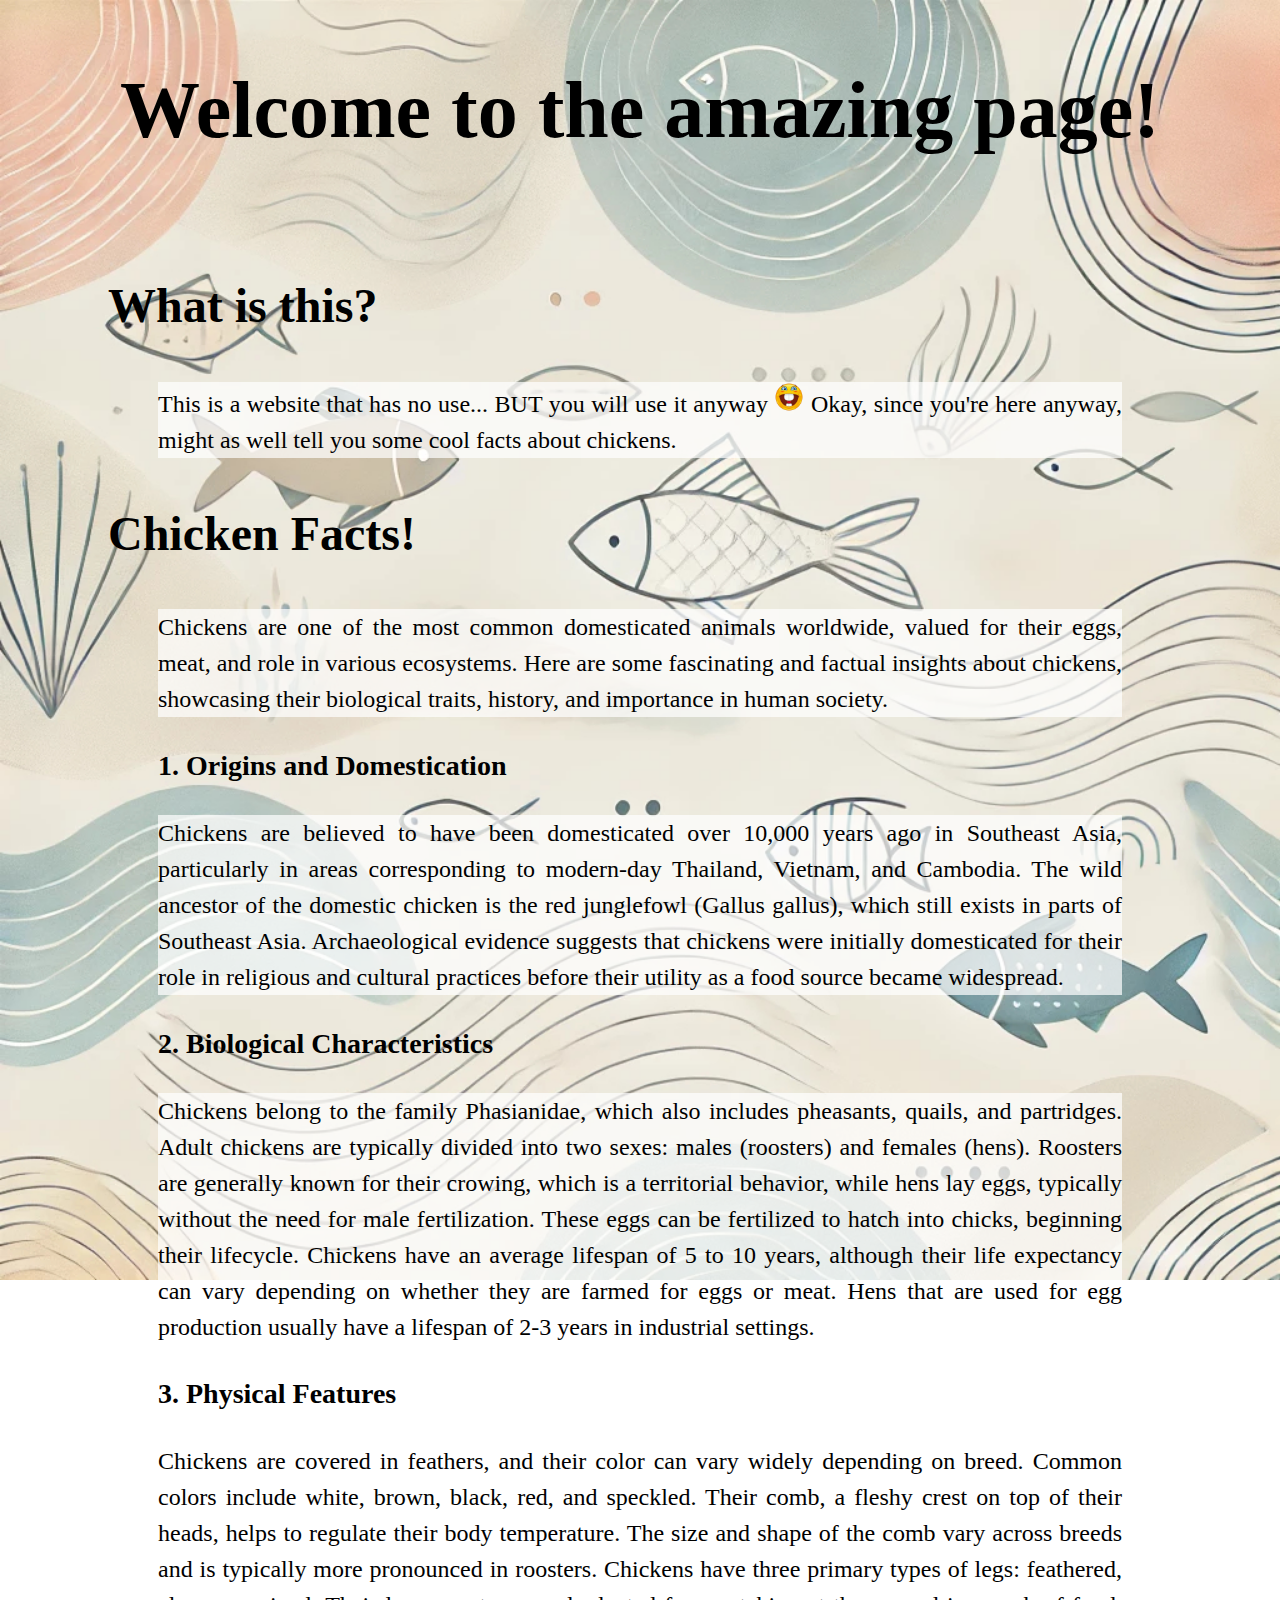
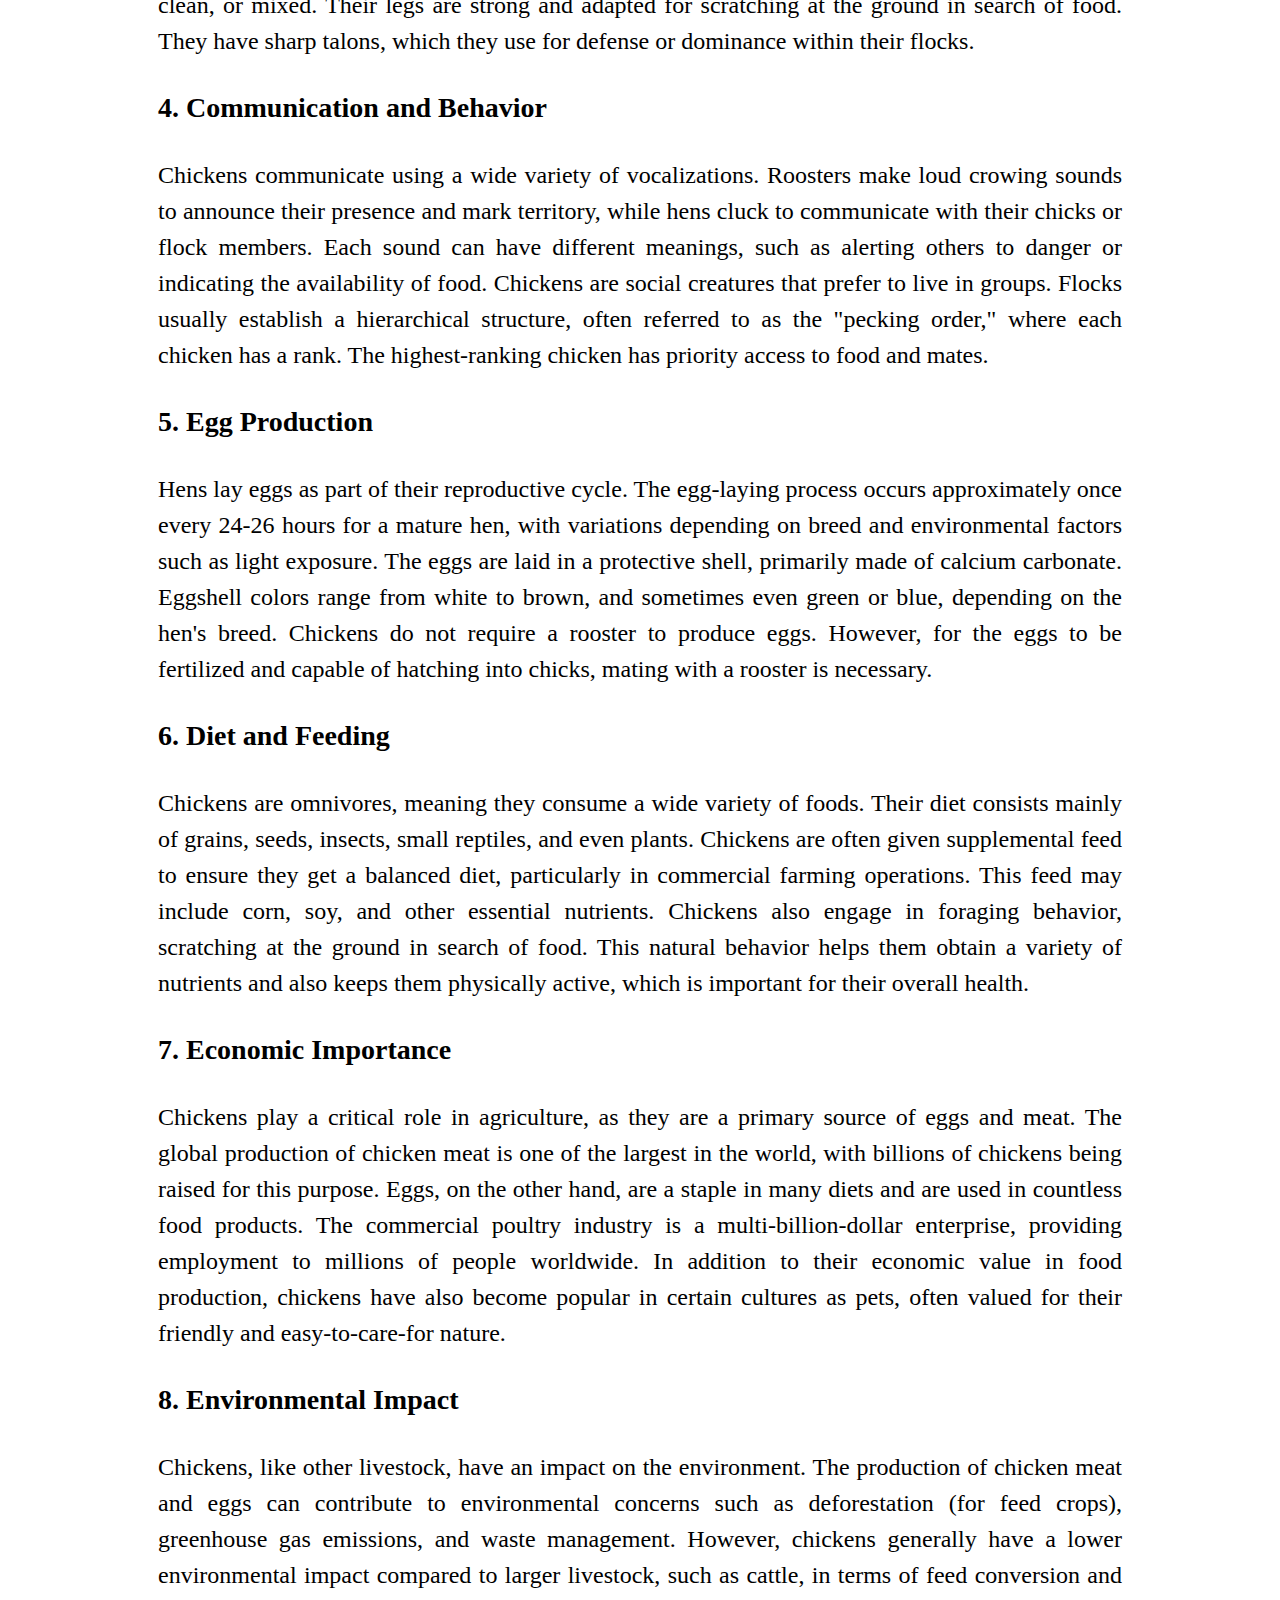
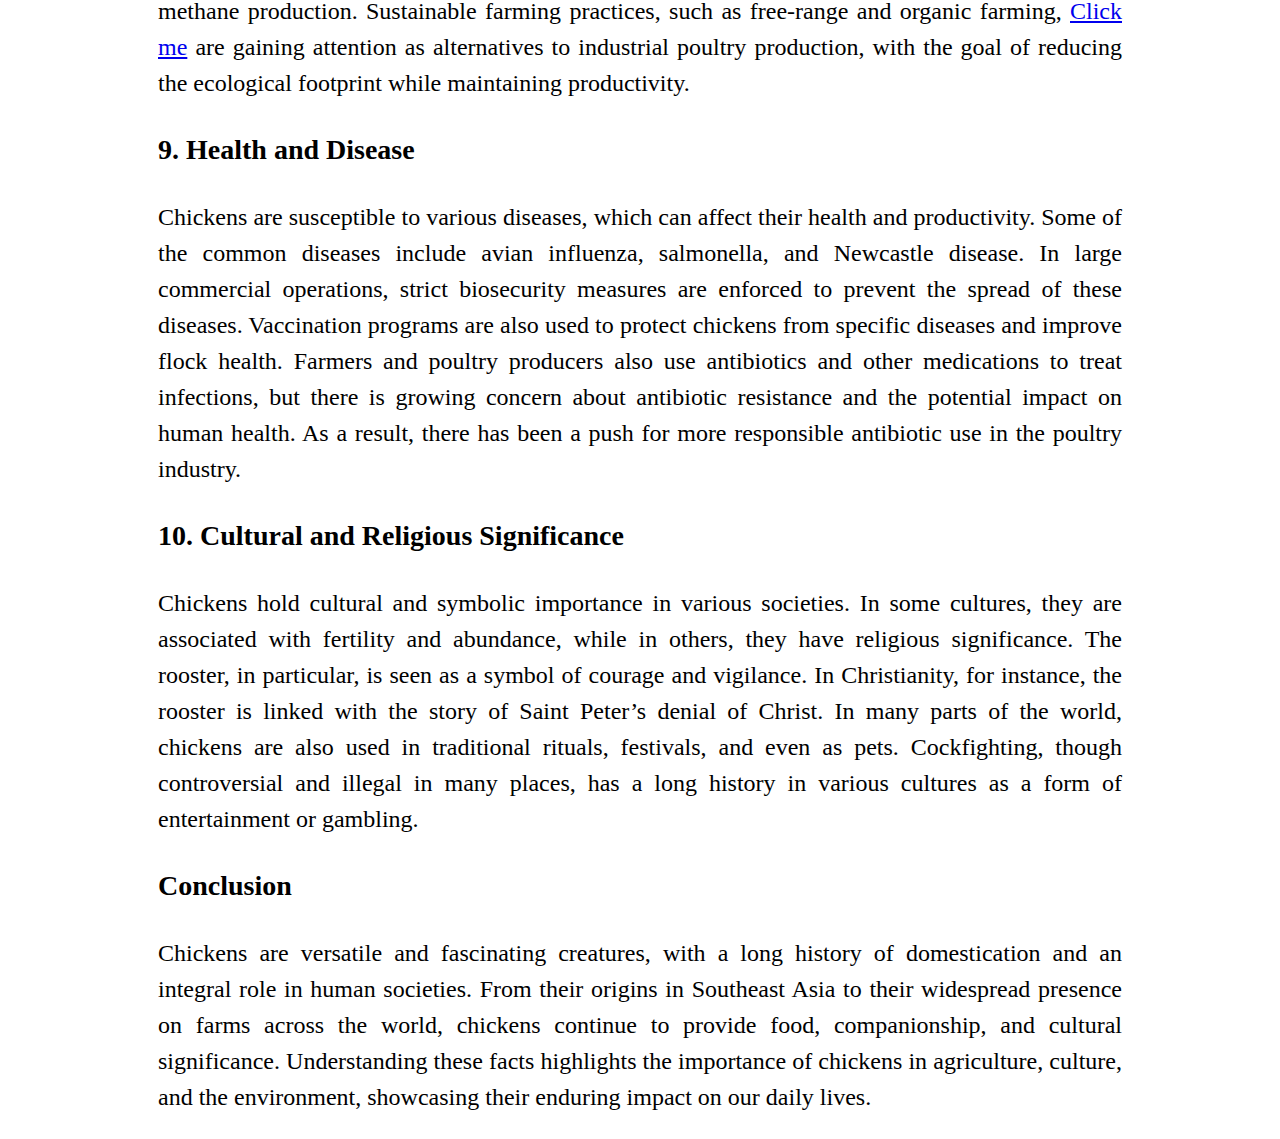
==== index.html @ 62247375 "new" ====
<!doctype html>
<html class="no-js" lang="">

<head>
  <meta charset="utf-8">
  <meta name="viewport" content="width=device-width, initial-scale=1">
  <title>Something amazing</title>
  <link rel="stylesheet" href="css/style.css">
  <meta name="description" content="">

  <meta property="og:title" content="">
  <meta property="og:type" content="">
  <meta property="og:url" content="">
  <meta property="og:image" content="">
  <meta property="og:image:alt" content="">

  <link rel="icon" href="img/img.png" sizes="any">
  <link rel="icon" href="img/img.png" type="image/svg+xml">
  <link rel="apple-touch-icon" href="img/img.png">

  <link rel="manifest" href="site.webmanifest">
  <meta name="theme-color" content="#fafafa">
</head>

<body>

  <h1>Welcome to the amazing page!</h1>
  <h2>What is this?</h2>
  <p>This is a website that has no use... BUT you will use it anyway <img src="img/img.png" alt="Smiling emoji" width="30" height="30">
    Okay, since you're here anyway, might as well tell you some cool facts about chickens.</p>
  <script src="js/app.js"></script>

  <h2>Chicken Facts!</h2>
  <p>Chickens are one of the most common domesticated animals worldwide, valued for their eggs, meat, and role in various ecosystems. Here are some fascinating and factual insights about chickens, showcasing their biological traits, history, and importance in human society.</p>
  <h3>1. Origins and Domestication</h3>
  <p>Chickens are believed to have been domesticated over 10,000 years ago in Southeast Asia, particularly in areas corresponding to modern-day Thailand, Vietnam, and Cambodia. The wild ancestor of the domestic chicken is the red junglefowl (Gallus gallus), which still exists in parts of Southeast Asia. Archaeological evidence suggests that chickens were initially domesticated for their role in religious and cultural practices before their utility as a food source became widespread.</p>
  <h3>2. Biological Characteristics</h3>
  <p>Chickens belong to the family Phasianidae, which also includes pheasants, quails, and partridges. Adult chickens are typically divided into two sexes: males (roosters) and females (hens). Roosters are generally known for their crowing, which is a territorial behavior, while hens lay eggs, typically without the need for male fertilization. These eggs can be fertilized to hatch into chicks, beginning their lifecycle. Chickens have an average lifespan of 5 to 10 years, although their life expectancy can vary depending on whether they are farmed for eggs or meat. Hens that are used for egg production usually have a lifespan of 2-3 years in industrial settings.</p>
  <h3>3. Physical Features</h3>
  <p>Chickens are covered in feathers, and their color can vary widely depending on breed. Common colors include white, brown, black, red, and speckled. Their comb, a fleshy crest on top of their heads, helps to regulate their body temperature. The size and shape of the comb vary across breeds and is typically more pronounced in roosters. Chickens have three primary types of legs: feathered, clean, or mixed. Their legs are strong and adapted for scratching at the ground in search of food. They have sharp talons, which they use for defense or dominance within their flocks.</p>
  <h3>4. Communication and Behavior</h3>
  <p>Chickens communicate using a wide variety of vocalizations. Roosters make loud crowing sounds to announce their presence and mark territory, while hens cluck to communicate with their chicks or flock members. Each sound can have different meanings, such as alerting others to danger or indicating the availability of food. Chickens are social creatures that prefer to live in groups. Flocks usually establish a hierarchical structure, often referred to as the "pecking order," where each chicken has a rank. The highest-ranking chicken has priority access to food and mates.</p>
  <h3>5. Egg Production</h3>
  <p>Hens lay eggs as part of their reproductive cycle. The egg-laying process occurs approximately once every 24-26 hours for a mature hen, with variations depending on breed and environmental factors such as light exposure. The eggs are laid in a protective shell, primarily made of calcium carbonate. Eggshell colors range from white to brown, and sometimes even green or blue, depending on the hen's breed. Chickens do not require a rooster to produce eggs. However, for the eggs to be fertilized and capable of hatching into chicks, mating with a rooster is necessary.</p>
  <h3>6. Diet and Feeding</h3>
  <p>Chickens are omnivores, meaning they consume a wide variety of foods. Their diet consists mainly of grains, seeds, insects, small reptiles, and even plants. Chickens are often given supplemental feed to ensure they get a balanced diet, particularly in commercial farming operations. This feed may include corn, soy, and other essential nutrients. Chickens also engage in foraging behavior, scratching at the ground in search of food. This natural behavior helps them obtain a variety of nutrients and also keeps them physically active, which is important for their overall health.</p>
  <h3>7. Economic Importance</h3>
  <p>Chickens play a critical role in agriculture, as they are a primary source of eggs and meat. The global production of chicken meat is one of the largest in the world, with billions of chickens being raised for this purpose. Eggs, on the other hand, are a staple in many diets and are used in countless food products. The commercial poultry industry is a multi-billion-dollar enterprise, providing employment to millions of people worldwide. In addition to their economic value in food production, chickens have also become popular in certain cultures as pets, often valued for their friendly and easy-to-care-for nature.</p>
  <h3>8. Environmental Impact</h3>
  <p>Chickens, like other livestock, have an impact on the environment. The production of chicken meat and eggs can contribute to environmental concerns such as deforestation (for feed crops), greenhouse gas emissions, and waste management. However, chickens generally have a lower environmental impact compared to larger livestock, such as cattle, in terms of feed conversion and methane production.
    Sustainable farming practices, such as free-range and organic farming, <a href="Second%20page.html">Click me</a> are gaining attention as alternatives to industrial poultry production, with the goal of reducing the ecological footprint while maintaining productivity.</p>
  <h3>9. Health and Disease</h3>
  <p>Chickens are susceptible to various diseases, which can affect their health and productivity. Some of the common diseases include avian influenza, salmonella, and Newcastle disease. In large commercial operations, strict biosecurity measures are enforced to prevent the spread of these diseases. Vaccination programs are also used to protect chickens from specific diseases and improve flock health.
    Farmers and poultry producers also use antibiotics and other medications to treat infections, but there is growing concern about antibiotic resistance and the potential impact on human health. As a result, there has been a push for more responsible antibiotic use in the poultry industry.</p>
  <h3>10. Cultural and Religious Significance</h3>
  <p>Chickens hold cultural and symbolic importance in various societies. In some cultures, they are associated with fertility and abundance, while in others, they have religious significance. The rooster, in particular, is seen as a symbol of courage and vigilance. In Christianity, for instance, the rooster is linked with the story of Saint Peter’s denial of Christ. In many parts of the world, chickens are also used in traditional rituals, festivals, and even as pets. Cockfighting, though controversial and illegal in many places, has a long history in various cultures as a form of entertainment or gambling.</p>
  <h3>Conclusion</h3>
  <p>Chickens are versatile and fascinating creatures, with a long history of domestication and an integral role in human societies. From their origins in Southeast Asia to their widespread presence on farms across the world, chickens continue to provide food, companionship, and cultural significance. Understanding these facts highlights the importance of chickens in agriculture, culture, and the environment, showcasing their enduring impact on our daily lives.</p>
</body>

</html>
---- css/style.css ----
h1 {
  text-align: center;
  font-size: 5em;
  margin-bottom: 100px;
  margin-top: 50px;
  line-height: 1.5;
}

h2 {
  font-size: 3em;
  line-height: 1.5;
  margin-left: 100px;
}

h3 {
  font-size: 1.75em;
  line-height: 1.5;
  margin-left: 150px;
}

p {
  line-height: 1.5;
  font-size: 1.5em;
  margin-left: 150px;
  margin-right: 150px;
  font-family: Comic Sans MS;
  text-align: justify;
  background: rgba(255,255,255,0.7);
}

body {
  background-image: url('../img/fish.jpg');
  background-repeat: no-repeat;
  background-attachment: fixed;
  background-size: cover;
}
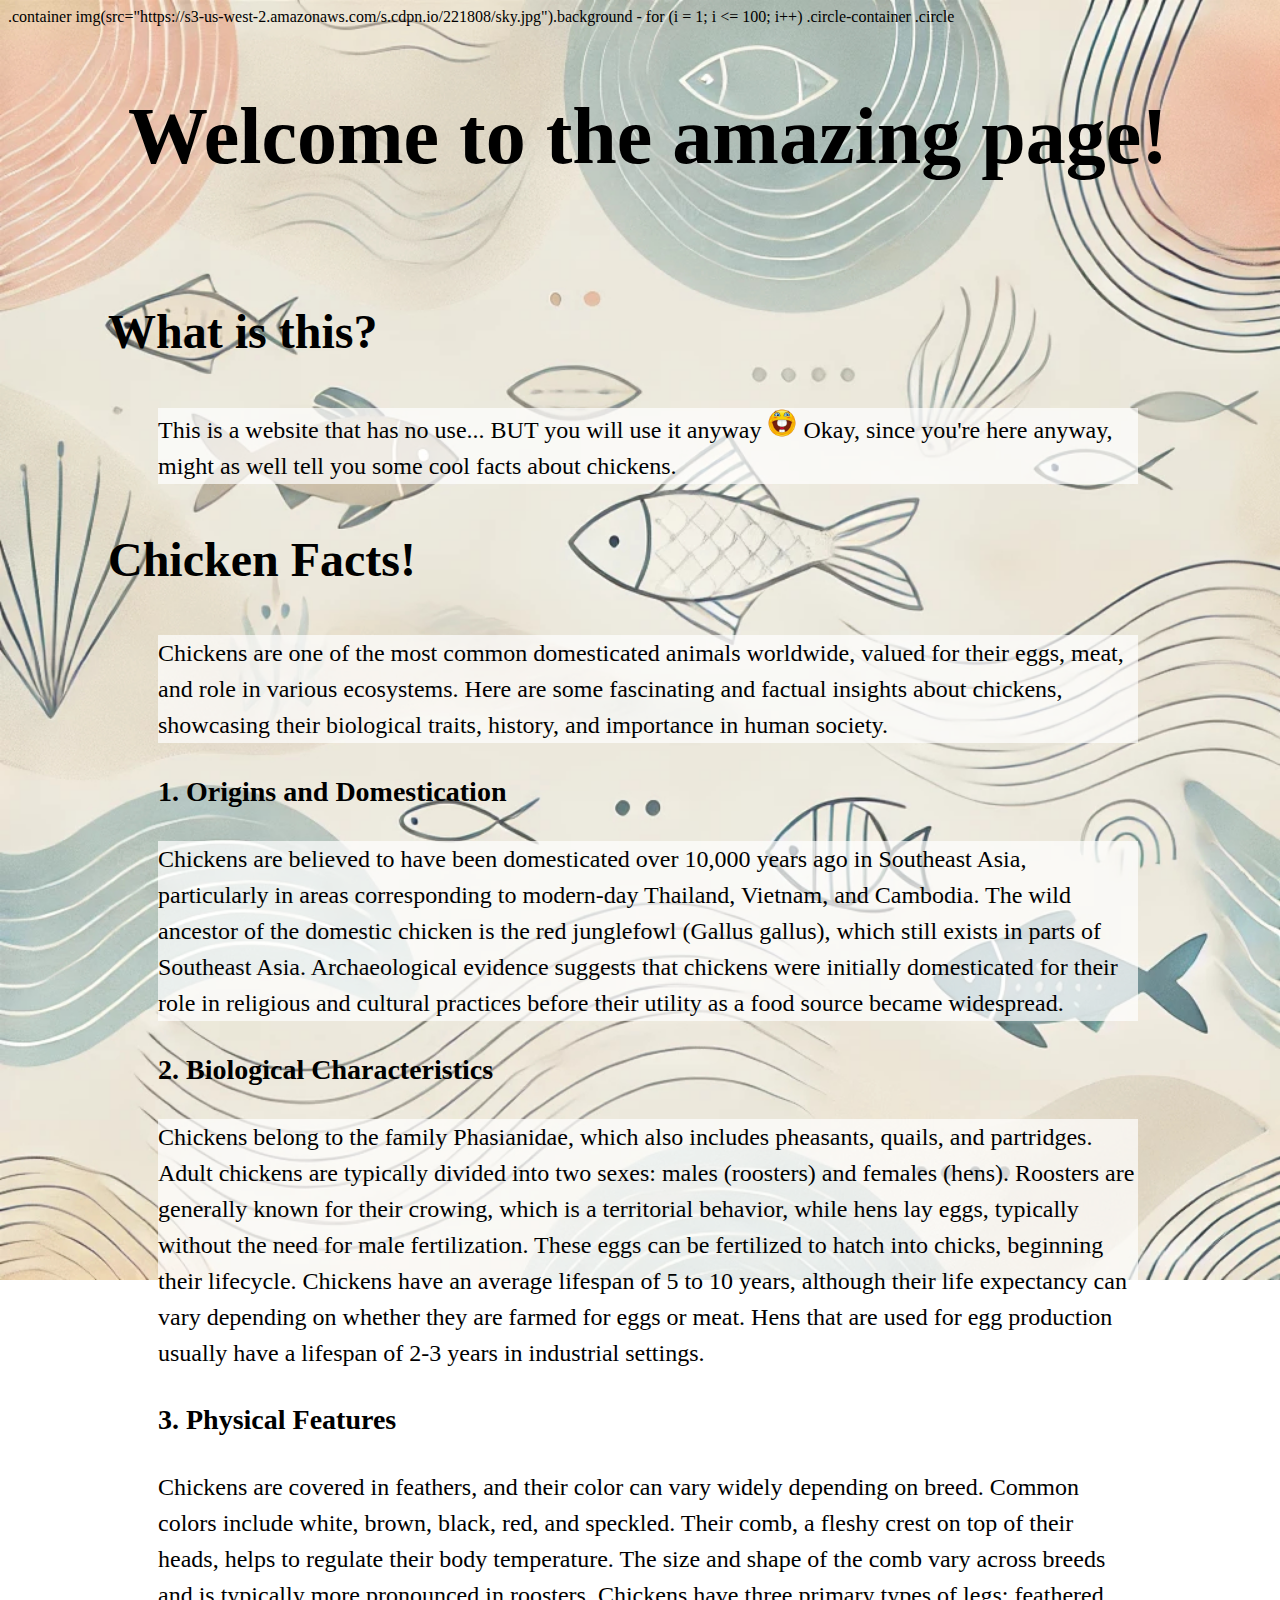
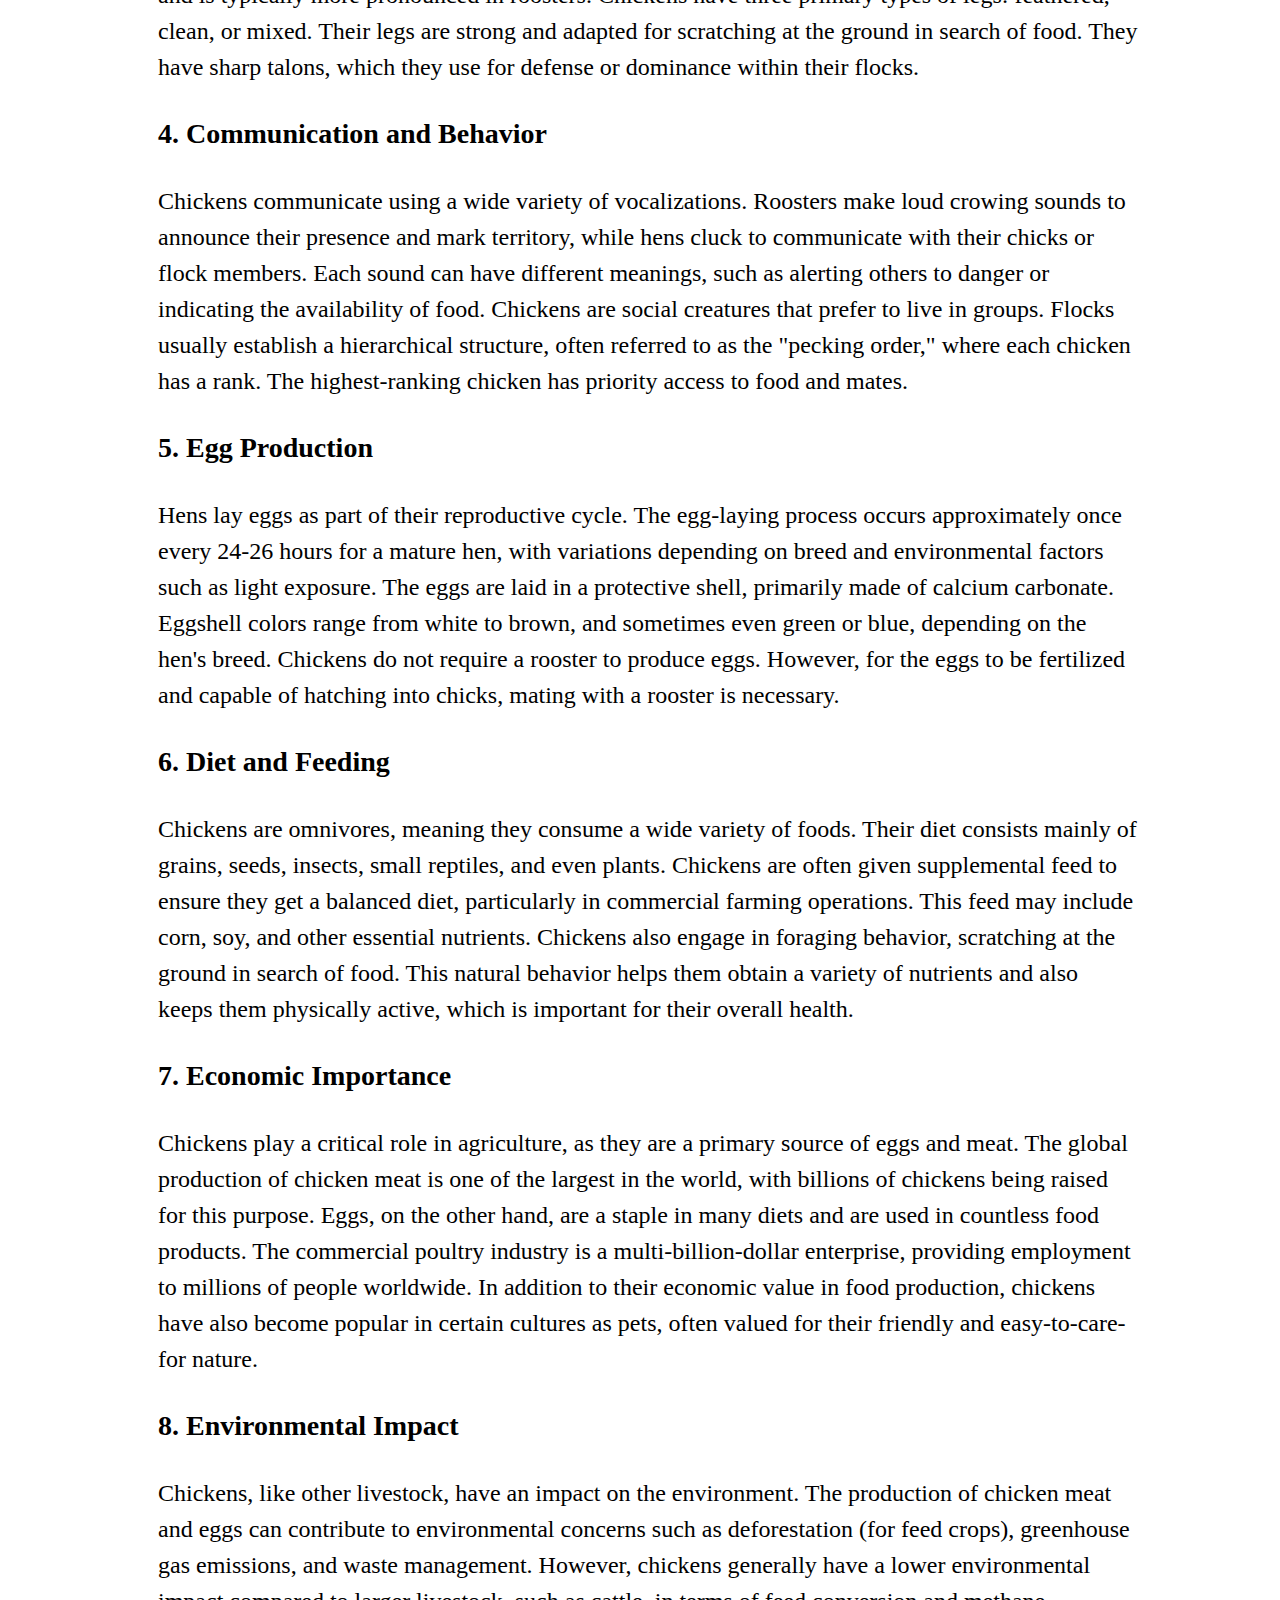
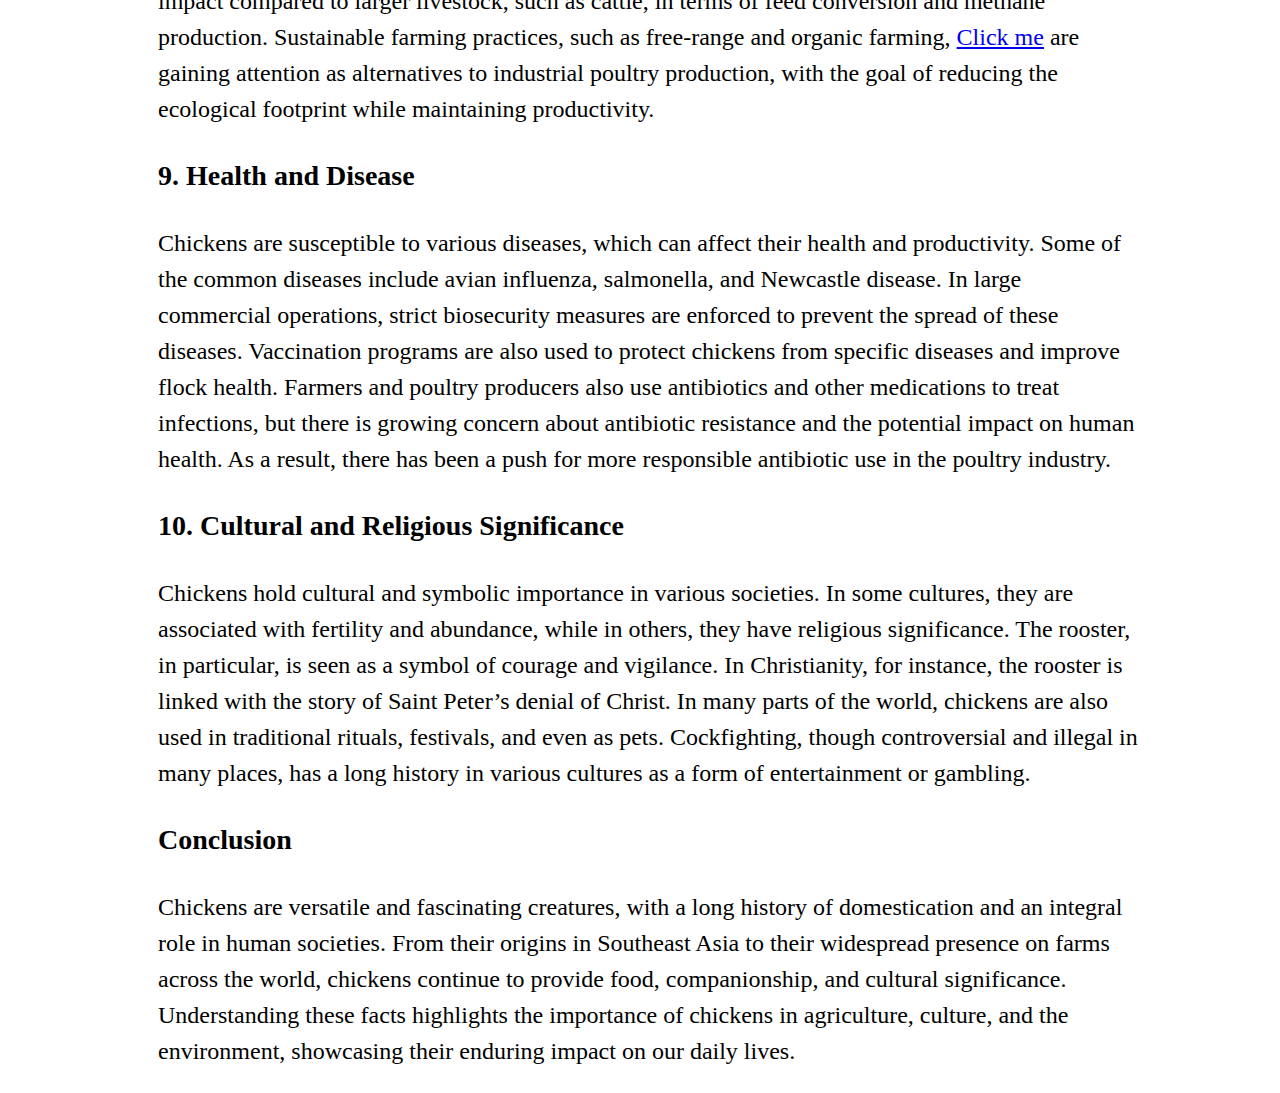
==== commit c03f1496: "Changes by kermo.rea" ====
--- a/index.html
+++ b/index.html
@@ -21,6 +21,12 @@
   <link rel="manifest" href="site.webmanifest">
   <meta name="theme-color" content="#fafafa">
 </head>
+
+.container
+    img(src="https://s3-us-west-2.amazonaws.com/s.cdpn.io/221808/sky.jpg").background
+    - for (i = 1; i <= 100; i++)
+      .circle-container
+        .circle
 
 <body>
 
--- a/css/style.css
+++ b/css/style.css
@@ -1,4 +1,5 @@
 h1 {
+  font-family: Comic Sans MS, cursive;
   text-align: center;
   font-size: 5em;
   margin-bottom: 100px;
@@ -7,12 +8,14 @@
 }
 
 h2 {
+  font-family: Comic Sans MS, cursive;
   font-size: 3em;
   line-height: 1.5;
   margin-left: 100px;
 }
 
 h3 {
+  font-family: Comic Sans MS, cursive;
   font-size: 1.75em;
   line-height: 1.5;
   margin-left: 150px;
@@ -23,8 +26,8 @@
   font-size: 1.5em;
   margin-left: 150px;
   margin-right: 150px;
-  font-family: Comic Sans MS;
-  text-align: justify;
+  font-family: Comic Sans MS, cursive;
+  text-align: left;
   background: rgba(255,255,255,0.7);
 }
 
@@ -33,4 +36,6117 @@
   background-repeat: no-repeat;
   background-attachment: fixed;
   background-size: cover;
-}
+  top: 0;
+  left: 0;
+  -o-object-fit: cover;
+  object-fit: cover;
+  width: 100%;
+  height: 100%;
+}
+
+.page2 {
+  background-image: url('../img/WHAT.jpg');
+  background-repeat: repeat;
+  background-size: 500px;
+}
+
+.container {
+  width: 100%;
+  height: 100%;
+  overflow: hidden;
+  position: relative;
+}
+
+}
+.circle-container {
+  position: absolute;
+  transform: translateY(-10vh);
+  -webkit-animation-iteration-count: infinite;
+          animation-iteration-count: infinite;
+  -webkit-animation-timing-function: linear;
+          animation-timing-function: linear;
+}
+.circle-container .circle {
+  width: 100%;
+  height: 100%;
+  border-radius: 50%;
+  mix-blend-mode: screen;
+  background-image: radial-gradient(#99ffff, #99ffff 10%, rgba(153, 255, 255, 0) 56%);
+  -webkit-animation: fadein-frames 200ms infinite, scale-frames 2s infinite;
+          animation: fadein-frames 200ms infinite, scale-frames 2s infinite;
+}
+@-webkit-keyframes fade-frames {
+  0% {
+    opacity: 1;
+  }
+  50% {
+    opacity: 0.7;
+  }
+  100% {
+    opacity: 1;
+  }
+}
+@keyframes fade-frames {
+  0% {
+    opacity: 1;
+  }
+  50% {
+    opacity: 0.7;
+  }
+  100% {
+    opacity: 1;
+  }
+}
+@-webkit-keyframes scale-frames {
+  0% {
+    transform: scale3d(0.4, 0.4, 1);
+  }
+  50% {
+    transform: scale3d(2.2, 2.2, 1);
+  }
+  100% {
+    transform: scale3d(0.4, 0.4, 1);
+  }
+}
+@keyframes scale-frames {
+  0% {
+    transform: scale3d(0.4, 0.4, 1);
+  }
+  50% {
+    transform: scale3d(2.2, 2.2, 1);
+  }
+  100% {
+    transform: scale3d(0.4, 0.4, 1);
+  }
+}
+.circle-container:nth-child(1) {
+  width: 4px;
+  height: 4px;
+  -webkit-animation-name: move-frames-1;
+          animation-name: move-frames-1;
+  -webkit-animation-duration: 33843ms;
+          animation-duration: 33843ms;
+  -webkit-animation-delay: 32300ms;
+          animation-delay: 32300ms;
+}
+@-webkit-keyframes move-frames-1 {
+  from {
+    transform: translate3d(44vw, 108vh, 0);
+  }
+  to {
+    transform: translate3d(93vw, -114vh, 0);
+  }
+}
+@keyframes move-frames-1 {
+  from {
+    transform: translate3d(44vw, 108vh, 0);
+  }
+  to {
+    transform: translate3d(93vw, -114vh, 0);
+  }
+}
+.circle-container:nth-child(1) .circle {
+  -webkit-animation-delay: 385ms;
+          animation-delay: 385ms;
+}
+.circle-container:nth-child(2) {
+  width: 8px;
+  height: 8px;
+  -webkit-animation-name: move-frames-2;
+          animation-name: move-frames-2;
+  -webkit-animation-duration: 28223ms;
+          animation-duration: 28223ms;
+  -webkit-animation-delay: 19457ms;
+          animation-delay: 19457ms;
+}
+@-webkit-keyframes move-frames-2 {
+  from {
+    transform: translate3d(40vw, 108vh, 0);
+  }
+  to {
+    transform: translate3d(1vw, -129vh, 0);
+  }
+}
+@keyframes move-frames-2 {
+  from {
+    transform: translate3d(40vw, 108vh, 0);
+  }
+  to {
+    transform: translate3d(1vw, -129vh, 0);
+  }
+}
+.circle-container:nth-child(2) .circle {
+  -webkit-animation-delay: 3005ms;
+          animation-delay: 3005ms;
+}
+.circle-container:nth-child(3) {
+  width: 3px;
+  height: 3px;
+  -webkit-animation-name: move-frames-3;
+          animation-name: move-frames-3;
+  -webkit-animation-duration: 30861ms;
+          animation-duration: 30861ms;
+  -webkit-animation-delay: 34943ms;
+          animation-delay: 34943ms;
+}
+@-webkit-keyframes move-frames-3 {
+  from {
+    transform: translate3d(29vw, 102vh, 0);
+  }
+  to {
+    transform: translate3d(86vw, -111vh, 0);
+  }
+}
+@keyframes move-frames-3 {
+  from {
+    transform: translate3d(29vw, 102vh, 0);
+  }
+  to {
+    transform: translate3d(86vw, -111vh, 0);
+  }
+}
+.circle-container:nth-child(3) .circle {
+  -webkit-animation-delay: 2583ms;
+          animation-delay: 2583ms;
+}
+.circle-container:nth-child(4) {
+  width: 8px;
+  height: 8px;
+  -webkit-animation-name: move-frames-4;
+          animation-name: move-frames-4;
+  -webkit-animation-duration: 35333ms;
+          animation-duration: 35333ms;
+  -webkit-animation-delay: 5959ms;
+          animation-delay: 5959ms;
+}
+@-webkit-keyframes move-frames-4 {
+  from {
+    transform: translate3d(6vw, 102vh, 0);
+  }
+  to {
+    transform: translate3d(61vw, -105vh, 0);
+  }
+}
+@keyframes move-frames-4 {
+  from {
+    transform: translate3d(6vw, 102vh, 0);
+  }
+  to {
+    transform: translate3d(61vw, -105vh, 0);
+  }
+}
+.circle-container:nth-child(4) .circle {
+  -webkit-animation-delay: 3952ms;
+          animation-delay: 3952ms;
+}
+.circle-container:nth-child(5) {
+  width: 8px;
+  height: 8px;
+  -webkit-animation-name: move-frames-5;
+          animation-name: move-frames-5;
+  -webkit-animation-duration: 34559ms;
+          animation-duration: 34559ms;
+  -webkit-animation-delay: 36751ms;
+          animation-delay: 36751ms;
+}
+@-webkit-keyframes move-frames-5 {
+  from {
+    transform: translate3d(22vw, 105vh, 0);
+  }
+  to {
+    transform: translate3d(47vw, -111vh, 0);
+  }
+}
+@keyframes move-frames-5 {
+  from {
+    transform: translate3d(22vw, 105vh, 0);
+  }
+  to {
+    transform: translate3d(47vw, -111vh, 0);
+  }
+}
+.circle-container:nth-child(5) .circle {
+  -webkit-animation-delay: 2981ms;
+          animation-delay: 2981ms;
+}
+.circle-container:nth-child(6) {
+  width: 3px;
+  height: 3px;
+  -webkit-animation-name: move-frames-6;
+          animation-name: move-frames-6;
+  -webkit-animation-duration: 28481ms;
+          animation-duration: 28481ms;
+  -webkit-animation-delay: 25395ms;
+          animation-delay: 25395ms;
+}
+@-webkit-keyframes move-frames-6 {
+  from {
+    transform: translate3d(92vw, 109vh, 0);
+  }
+  to {
+    transform: translate3d(94vw, -129vh, 0);
+  }
+}
+@keyframes move-frames-6 {
+  from {
+    transform: translate3d(92vw, 109vh, 0);
+  }
+  to {
+    transform: translate3d(94vw, -129vh, 0);
+  }
+}
+.circle-container:nth-child(6) .circle {
+  -webkit-animation-delay: 759ms;
+          animation-delay: 759ms;
+}
+.circle-container:nth-child(7) {
+  width: 7px;
+  height: 7px;
+  -webkit-animation-name: move-frames-7;
+          animation-name: move-frames-7;
+  -webkit-animation-duration: 33927ms;
+          animation-duration: 33927ms;
+  -webkit-animation-delay: 31110ms;
+          animation-delay: 31110ms;
+}
+@-webkit-keyframes move-frames-7 {
+  from {
+    transform: translate3d(51vw, 105vh, 0);
+  }
+  to {
+    transform: translate3d(31vw, -121vh, 0);
+  }
+}
+@keyframes move-frames-7 {
+  from {
+    transform: translate3d(51vw, 105vh, 0);
+  }
+  to {
+    transform: translate3d(31vw, -121vh, 0);
+  }
+}
+.circle-container:nth-child(7) .circle {
+  -webkit-animation-delay: 772ms;
+          animation-delay: 772ms;
+}
+.circle-container:nth-child(8) {
+  width: 7px;
+  height: 7px;
+  -webkit-animation-name: move-frames-8;
+          animation-name: move-frames-8;
+  -webkit-animation-duration: 32946ms;
+          animation-duration: 32946ms;
+  -webkit-animation-delay: 14938ms;
+          animation-delay: 14938ms;
+}
+@-webkit-keyframes move-frames-8 {
+  from {
+    transform: translate3d(43vw, 110vh, 0);
+  }
+  to {
+    transform: translate3d(92vw, -114vh, 0);
+  }
+}
+@keyframes move-frames-8 {
+  from {
+    transform: translate3d(43vw, 110vh, 0);
+  }
+  to {
+    transform: translate3d(92vw, -114vh, 0);
+  }
+}
+.circle-container:nth-child(8) .circle {
+  -webkit-animation-delay: 1063ms;
+          animation-delay: 1063ms;
+}
+.circle-container:nth-child(9) {
+  width: 3px;
+  height: 3px;
+  -webkit-animation-name: move-frames-9;
+          animation-name: move-frames-9;
+  -webkit-animation-duration: 30588ms;
+          animation-duration: 30588ms;
+  -webkit-animation-delay: 27272ms;
+          animation-delay: 27272ms;
+}
+@-webkit-keyframes move-frames-9 {
+  from {
+    transform: translate3d(54vw, 103vh, 0);
+  }
+  to {
+    transform: translate3d(27vw, -118vh, 0);
+  }
+}
+@keyframes move-frames-9 {
+  from {
+    transform: translate3d(54vw, 103vh, 0);
+  }
+  to {
+    transform: translate3d(27vw, -118vh, 0);
+  }
+}
+.circle-container:nth-child(9) .circle {
+  -webkit-animation-delay: 483ms;
+          animation-delay: 483ms;
+}
+.circle-container:nth-child(10) {
+  width: 7px;
+  height: 7px;
+  -webkit-animation-name: move-frames-10;
+          animation-name: move-frames-10;
+  -webkit-animation-duration: 28258ms;
+          animation-duration: 28258ms;
+  -webkit-animation-delay: 36605ms;
+          animation-delay: 36605ms;
+}
+@-webkit-keyframes move-frames-10 {
+  from {
+    transform: translate3d(1vw, 104vh, 0);
+  }
+  to {
+    transform: translate3d(42vw, -133vh, 0);
+  }
+}
+@keyframes move-frames-10 {
+  from {
+    transform: translate3d(1vw, 104vh, 0);
+  }
+  to {
+    transform: translate3d(42vw, -133vh, 0);
+  }
+}
+.circle-container:nth-child(10) .circle {
+  -webkit-animation-delay: 1340ms;
+          animation-delay: 1340ms;
+}
+.circle-container:nth-child(11) {
+  width: 1px;
+  height: 1px;
+  -webkit-animation-name: move-frames-11;
+          animation-name: move-frames-11;
+  -webkit-animation-duration: 31343ms;
+          animation-duration: 31343ms;
+  -webkit-animation-delay: 4488ms;
+          animation-delay: 4488ms;
+}
+@-webkit-keyframes move-frames-11 {
+  from {
+    transform: translate3d(44vw, 106vh, 0);
+  }
+  to {
+    transform: translate3d(17vw, -114vh, 0);
+  }
+}
+@keyframes move-frames-11 {
+  from {
+    transform: translate3d(44vw, 106vh, 0);
+  }
+  to {
+    transform: translate3d(17vw, -114vh, 0);
+  }
+}
+.circle-container:nth-child(11) .circle {
+  -webkit-animation-delay: 195ms;
+          animation-delay: 195ms;
+}
+.circle-container:nth-child(12) {
+  width: 6px;
+  height: 6px;
+  -webkit-animation-name: move-frames-12;
+          animation-name: move-frames-12;
+  -webkit-animation-duration: 31074ms;
+          animation-duration: 31074ms;
+  -webkit-animation-delay: 23441ms;
+          animation-delay: 23441ms;
+}
+@-webkit-keyframes move-frames-12 {
+  from {
+    transform: translate3d(96vw, 110vh, 0);
+  }
+  to {
+    transform: translate3d(14vw, -131vh, 0);
+  }
+}
+@keyframes move-frames-12 {
+  from {
+    transform: translate3d(96vw, 110vh, 0);
+  }
+  to {
+    transform: translate3d(14vw, -131vh, 0);
+  }
+}
+.circle-container:nth-child(12) .circle {
+  -webkit-animation-delay: 3554ms;
+          animation-delay: 3554ms;
+}
+.circle-container:nth-child(13) {
+  width: 2px;
+  height: 2px;
+  -webkit-animation-name: move-frames-13;
+          animation-name: move-frames-13;
+  -webkit-animation-duration: 29226ms;
+          animation-duration: 29226ms;
+  -webkit-animation-delay: 9413ms;
+          animation-delay: 9413ms;
+}
+@-webkit-keyframes move-frames-13 {
+  from {
+    transform: translate3d(70vw, 101vh, 0);
+  }
+  to {
+    transform: translate3d(5vw, -103vh, 0);
+  }
+}
+@keyframes move-frames-13 {
+  from {
+    transform: translate3d(70vw, 101vh, 0);
+  }
+  to {
+    transform: translate3d(5vw, -103vh, 0);
+  }
+}
+.circle-container:nth-child(13) .circle {
+  -webkit-animation-delay: 714ms;
+          animation-delay: 714ms;
+}
+.circle-container:nth-child(14) {
+  width: 5px;
+  height: 5px;
+  -webkit-animation-name: move-frames-14;
+          animation-name: move-frames-14;
+  -webkit-animation-duration: 29546ms;
+          animation-duration: 29546ms;
+  -webkit-animation-delay: 14739ms;
+          animation-delay: 14739ms;
+}
+@-webkit-keyframes move-frames-14 {
+  from {
+    transform: translate3d(46vw, 106vh, 0);
+  }
+  to {
+    transform: translate3d(51vw, -116vh, 0);
+  }
+}
+@keyframes move-frames-14 {
+  from {
+    transform: translate3d(46vw, 106vh, 0);
+  }
+  to {
+    transform: translate3d(51vw, -116vh, 0);
+  }
+}
+.circle-container:nth-child(14) .circle {
+  -webkit-animation-delay: 1913ms;
+          animation-delay: 1913ms;
+}
+.circle-container:nth-child(15) {
+  width: 4px;
+  height: 4px;
+  -webkit-animation-name: move-frames-15;
+          animation-name: move-frames-15;
+  -webkit-animation-duration: 34130ms;
+          animation-duration: 34130ms;
+  -webkit-animation-delay: 23945ms;
+          animation-delay: 23945ms;
+}
+@-webkit-keyframes move-frames-15 {
+  from {
+    transform: translate3d(65vw, 108vh, 0);
+  }
+  to {
+    transform: translate3d(18vw, -138vh, 0);
+  }
+}
+@keyframes move-frames-15 {
+  from {
+    transform: translate3d(65vw, 108vh, 0);
+  }
+  to {
+    transform: translate3d(18vw, -138vh, 0);
+  }
+}
+.circle-container:nth-child(15) .circle {
+  -webkit-animation-delay: 3304ms;
+          animation-delay: 3304ms;
+}
+.circle-container:nth-child(16) {
+  width: 3px;
+  height: 3px;
+  -webkit-animation-name: move-frames-16;
+          animation-name: move-frames-16;
+  -webkit-animation-duration: 28823ms;
+          animation-duration: 28823ms;
+  -webkit-animation-delay: 16831ms;
+          animation-delay: 16831ms;
+}
+@-webkit-keyframes move-frames-16 {
+  from {
+    transform: translate3d(63vw, 110vh, 0);
+  }
+  to {
+    transform: translate3d(53vw, -137vh, 0);
+  }
+}
+@keyframes move-frames-16 {
+  from {
+    transform: translate3d(63vw, 110vh, 0);
+  }
+  to {
+    transform: translate3d(53vw, -137vh, 0);
+  }
+}
+.circle-container:nth-child(16) .circle {
+  -webkit-animation-delay: 680ms;
+          animation-delay: 680ms;
+}
+.circle-container:nth-child(17) {
+  width: 5px;
+  height: 5px;
+  -webkit-animation-name: move-frames-17;
+          animation-name: move-frames-17;
+  -webkit-animation-duration: 34702ms;
+          animation-duration: 34702ms;
+  -webkit-animation-delay: 1925ms;
+          animation-delay: 1925ms;
+}
+@-webkit-keyframes move-frames-17 {
+  from {
+    transform: translate3d(35vw, 109vh, 0);
+  }
+  to {
+    transform: translate3d(95vw, -118vh, 0);
+  }
+}
+@keyframes move-frames-17 {
+  from {
+    transform: translate3d(35vw, 109vh, 0);
+  }
+  to {
+    transform: translate3d(95vw, -118vh, 0);
+  }
+}
+.circle-container:nth-child(17) .circle {
+  -webkit-animation-delay: 158ms;
+          animation-delay: 158ms;
+}
+.circle-container:nth-child(18) {
+  width: 1px;
+  height: 1px;
+  -webkit-animation-name: move-frames-18;
+          animation-name: move-frames-18;
+  -webkit-animation-duration: 35745ms;
+          animation-duration: 35745ms;
+  -webkit-animation-delay: 4161ms;
+          animation-delay: 4161ms;
+}
+@-webkit-keyframes move-frames-18 {
+  from {
+    transform: translate3d(43vw, 106vh, 0);
+  }
+  to {
+    transform: translate3d(59vw, -117vh, 0);
+  }
+}
+@keyframes move-frames-18 {
+  from {
+    transform: translate3d(43vw, 106vh, 0);
+  }
+  to {
+    transform: translate3d(59vw, -117vh, 0);
+  }
+}
+.circle-container:nth-child(18) .circle {
+  -webkit-animation-delay: 3428ms;
+          animation-delay: 3428ms;
+}
+.circle-container:nth-child(19) {
+  width: 2px;
+  height: 2px;
+  -webkit-animation-name: move-frames-19;
+          animation-name: move-frames-19;
+  -webkit-animation-duration: 36878ms;
+          animation-duration: 36878ms;
+  -webkit-animation-delay: 13818ms;
+          animation-delay: 13818ms;
+}
+@-webkit-keyframes move-frames-19 {
+  from {
+    transform: translate3d(62vw, 107vh, 0);
+  }
+  to {
+    transform: translate3d(40vw, -134vh, 0);
+  }
+}
+@keyframes move-frames-19 {
+  from {
+    transform: translate3d(62vw, 107vh, 0);
+  }
+  to {
+    transform: translate3d(40vw, -134vh, 0);
+  }
+}
+.circle-container:nth-child(19) .circle {
+  -webkit-animation-delay: 2430ms;
+          animation-delay: 2430ms;
+}
+.circle-container:nth-child(20) {
+  width: 1px;
+  height: 1px;
+  -webkit-animation-name: move-frames-20;
+          animation-name: move-frames-20;
+  -webkit-animation-duration: 33372ms;
+          animation-duration: 33372ms;
+  -webkit-animation-delay: 9088ms;
+          animation-delay: 9088ms;
+}
+@-webkit-keyframes move-frames-20 {
+  from {
+    transform: translate3d(47vw, 102vh, 0);
+  }
+  to {
+    transform: translate3d(11vw, -104vh, 0);
+  }
+}
+@keyframes move-frames-20 {
+  from {
+    transform: translate3d(47vw, 102vh, 0);
+  }
+  to {
+    transform: translate3d(11vw, -104vh, 0);
+  }
+}
+.circle-container:nth-child(20) .circle {
+  -webkit-animation-delay: 2954ms;
+          animation-delay: 2954ms;
+}
+.circle-container:nth-child(21) {
+  width: 7px;
+  height: 7px;
+  -webkit-animation-name: move-frames-21;
+          animation-name: move-frames-21;
+  -webkit-animation-duration: 30733ms;
+          animation-duration: 30733ms;
+  -webkit-animation-delay: 8894ms;
+          animation-delay: 8894ms;
+}
+@-webkit-keyframes move-frames-21 {
+  from {
+    transform: translate3d(80vw, 107vh, 0);
+  }
+  to {
+    transform: translate3d(60vw, -135vh, 0);
+  }
+}
+@keyframes move-frames-21 {
+  from {
+    transform: translate3d(80vw, 107vh, 0);
+  }
+  to {
+    transform: translate3d(60vw, -135vh, 0);
+  }
+}
+.circle-container:nth-child(21) .circle {
+  -webkit-animation-delay: 661ms;
+          animation-delay: 661ms;
+}
+.circle-container:nth-child(22) {
+  width: 1px;
+  height: 1px;
+  -webkit-animation-name: move-frames-22;
+          animation-name: move-frames-22;
+  -webkit-animation-duration: 31172ms;
+          animation-duration: 31172ms;
+  -webkit-animation-delay: 21064ms;
+          animation-delay: 21064ms;
+}
+@-webkit-keyframes move-frames-22 {
+  from {
+    transform: translate3d(25vw, 106vh, 0);
+  }
+  to {
+    transform: translate3d(85vw, -133vh, 0);
+  }
+}
+@keyframes move-frames-22 {
+  from {
+    transform: translate3d(25vw, 106vh, 0);
+  }
+  to {
+    transform: translate3d(85vw, -133vh, 0);
+  }
+}
+.circle-container:nth-child(22) .circle {
+  -webkit-animation-delay: 1658ms;
+          animation-delay: 1658ms;
+}
+.circle-container:nth-child(23) {
+  width: 1px;
+  height: 1px;
+  -webkit-animation-name: move-frames-23;
+          animation-name: move-frames-23;
+  -webkit-animation-duration: 33716ms;
+          animation-duration: 33716ms;
+  -webkit-animation-delay: 16230ms;
+          animation-delay: 16230ms;
+}
+@-webkit-keyframes move-frames-23 {
+  from {
+    transform: translate3d(17vw, 106vh, 0);
+  }
+  to {
+    transform: translate3d(29vw, -117vh, 0);
+  }
+}
+@keyframes move-frames-23 {
+  from {
+    transform: translate3d(17vw, 106vh, 0);
+  }
+  to {
+    transform: translate3d(29vw, -117vh, 0);
+  }
+}
+.circle-container:nth-child(23) .circle {
+  -webkit-animation-delay: 1488ms;
+          animation-delay: 1488ms;
+}
+.circle-container:nth-child(24) {
+  width: 1px;
+  height: 1px;
+  -webkit-animation-name: move-frames-24;
+          animation-name: move-frames-24;
+  -webkit-animation-duration: 31367ms;
+          animation-duration: 31367ms;
+  -webkit-animation-delay: 35323ms;
+          animation-delay: 35323ms;
+}
+@-webkit-keyframes move-frames-24 {
+  from {
+    transform: translate3d(55vw, 110vh, 0);
+  }
+  to {
+    transform: translate3d(4vw, -111vh, 0);
+  }
+}
+@keyframes move-frames-24 {
+  from {
+    transform: translate3d(55vw, 110vh, 0);
+  }
+  to {
+    transform: translate3d(4vw, -111vh, 0);
+  }
+}
+.circle-container:nth-child(24) .circle {
+  -webkit-animation-delay: 1840ms;
+          animation-delay: 1840ms;
+}
+.circle-container:nth-child(25) {
+  width: 1px;
+  height: 1px;
+  -webkit-animation-name: move-frames-25;
+          animation-name: move-frames-25;
+  -webkit-animation-duration: 36974ms;
+          animation-duration: 36974ms;
+  -webkit-animation-delay: 12605ms;
+          animation-delay: 12605ms;
+}
+@-webkit-keyframes move-frames-25 {
+  from {
+    transform: translate3d(26vw, 101vh, 0);
+  }
+  to {
+    transform: translate3d(27vw, -116vh, 0);
+  }
+}
+@keyframes move-frames-25 {
+  from {
+    transform: translate3d(26vw, 101vh, 0);
+  }
+  to {
+    transform: translate3d(27vw, -116vh, 0);
+  }
+}
+.circle-container:nth-child(25) .circle {
+  -webkit-animation-delay: 873ms;
+          animation-delay: 873ms;
+}
+.circle-container:nth-child(26) {
+  width: 2px;
+  height: 2px;
+  -webkit-animation-name: move-frames-26;
+          animation-name: move-frames-26;
+  -webkit-animation-duration: 29123ms;
+          animation-duration: 29123ms;
+  -webkit-animation-delay: 31804ms;
+          animation-delay: 31804ms;
+}
+@-webkit-keyframes move-frames-26 {
+  from {
+    transform: translate3d(45vw, 110vh, 0);
+  }
+  to {
+    transform: translate3d(45vw, -140vh, 0);
+  }
+}
+@keyframes move-frames-26 {
+  from {
+    transform: translate3d(45vw, 110vh, 0);
+  }
+  to {
+    transform: translate3d(45vw, -140vh, 0);
+  }
+}
+.circle-container:nth-child(26) .circle {
+  -webkit-animation-delay: 198ms;
+          animation-delay: 198ms;
+}
+.circle-container:nth-child(27) {
+  width: 2px;
+  height: 2px;
+  -webkit-animation-name: move-frames-27;
+          animation-name: move-frames-27;
+  -webkit-animation-duration: 35000ms;
+          animation-duration: 35000ms;
+  -webkit-animation-delay: 21297ms;
+          animation-delay: 21297ms;
+}
+@-webkit-keyframes move-frames-27 {
+  from {
+    transform: translate3d(77vw, 101vh, 0);
+  }
+  to {
+    transform: translate3d(76vw, -103vh, 0);
+  }
+}
+@keyframes move-frames-27 {
+  from {
+    transform: translate3d(77vw, 101vh, 0);
+  }
+  to {
+    transform: translate3d(76vw, -103vh, 0);
+  }
+}
+.circle-container:nth-child(27) .circle {
+  -webkit-animation-delay: 1834ms;
+          animation-delay: 1834ms;
+}
+.circle-container:nth-child(28) {
+  width: 8px;
+  height: 8px;
+  -webkit-animation-name: move-frames-28;
+          animation-name: move-frames-28;
+  -webkit-animation-duration: 35183ms;
+          animation-duration: 35183ms;
+  -webkit-animation-delay: 23986ms;
+          animation-delay: 23986ms;
+}
+@-webkit-keyframes move-frames-28 {
+  from {
+    transform: translate3d(78vw, 107vh, 0);
+  }
+  to {
+    transform: translate3d(13vw, -111vh, 0);
+  }
+}
+@keyframes move-frames-28 {
+  from {
+    transform: translate3d(78vw, 107vh, 0);
+  }
+  to {
+    transform: translate3d(13vw, -111vh, 0);
+  }
+}
+.circle-container:nth-child(28) .circle {
+  -webkit-animation-delay: 1136ms;
+          animation-delay: 1136ms;
+}
+.circle-container:nth-child(29) {
+  width: 1px;
+  height: 1px;
+  -webkit-animation-name: move-frames-29;
+          animation-name: move-frames-29;
+  -webkit-animation-duration: 35261ms;
+          animation-duration: 35261ms;
+  -webkit-animation-delay: 26757ms;
+          animation-delay: 26757ms;
+}
+@-webkit-keyframes move-frames-29 {
+  from {
+    transform: translate3d(86vw, 107vh, 0);
+  }
+  to {
+    transform: translate3d(8vw, -125vh, 0);
+  }
+}
+@keyframes move-frames-29 {
+  from {
+    transform: translate3d(86vw, 107vh, 0);
+  }
+  to {
+    transform: translate3d(8vw, -125vh, 0);
+  }
+}
+.circle-container:nth-child(29) .circle {
+  -webkit-animation-delay: 957ms;
+          animation-delay: 957ms;
+}
+.circle-container:nth-child(30) {
+  width: 1px;
+  height: 1px;
+  -webkit-animation-name: move-frames-30;
+          animation-name: move-frames-30;
+  -webkit-animation-duration: 34361ms;
+          animation-duration: 34361ms;
+  -webkit-animation-delay: 14776ms;
+          animation-delay: 14776ms;
+}
+@-webkit-keyframes move-frames-30 {
+  from {
+    transform: translate3d(90vw, 109vh, 0);
+  }
+  to {
+    transform: translate3d(70vw, -113vh, 0);
+  }
+}
+@keyframes move-frames-30 {
+  from {
+    transform: translate3d(90vw, 109vh, 0);
+  }
+  to {
+    transform: translate3d(70vw, -113vh, 0);
+  }
+}
+.circle-container:nth-child(30) .circle {
+  -webkit-animation-delay: 3374ms;
+          animation-delay: 3374ms;
+}
+.circle-container:nth-child(31) {
+  width: 1px;
+  height: 1px;
+  -webkit-animation-name: move-frames-31;
+          animation-name: move-frames-31;
+  -webkit-animation-duration: 34446ms;
+          animation-duration: 34446ms;
+  -webkit-animation-delay: 15578ms;
+          animation-delay: 15578ms;
+}
+@-webkit-keyframes move-frames-31 {
+  from {
+    transform: translate3d(15vw, 101vh, 0);
+  }
+  to {
+    transform: translate3d(46vw, -117vh, 0);
+  }
+}
+@keyframes move-frames-31 {
+  from {
+    transform: translate3d(15vw, 101vh, 0);
+  }
+  to {
+    transform: translate3d(46vw, -117vh, 0);
+  }
+}
+.circle-container:nth-child(31) .circle {
+  -webkit-animation-delay: 3099ms;
+          animation-delay: 3099ms;
+}
+.circle-container:nth-child(32) {
+  width: 3px;
+  height: 3px;
+  -webkit-animation-name: move-frames-32;
+          animation-name: move-frames-32;
+  -webkit-animation-duration: 34706ms;
+          animation-duration: 34706ms;
+  -webkit-animation-delay: 10867ms;
+          animation-delay: 10867ms;
+}
+@-webkit-keyframes move-frames-32 {
+  from {
+    transform: translate3d(16vw, 107vh, 0);
+  }
+  to {
+    transform: translate3d(63vw, -120vh, 0);
+  }
+}
+@keyframes move-frames-32 {
+  from {
+    transform: translate3d(16vw, 107vh, 0);
+  }
+  to {
+    transform: translate3d(63vw, -120vh, 0);
+  }
+}
+.circle-container:nth-child(32) .circle {
+  -webkit-animation-delay: 3882ms;
+          animation-delay: 3882ms;
+}
+.circle-container:nth-child(33) {
+  width: 5px;
+  height: 5px;
+  -webkit-animation-name: move-frames-33;
+          animation-name: move-frames-33;
+  -webkit-animation-duration: 29421ms;
+          animation-duration: 29421ms;
+  -webkit-animation-delay: 9468ms;
+          animation-delay: 9468ms;
+}
+@-webkit-keyframes move-frames-33 {
+  from {
+    transform: translate3d(77vw, 106vh, 0);
+  }
+  to {
+    transform: translate3d(92vw, -130vh, 0);
+  }
+}
+@keyframes move-frames-33 {
+  from {
+    transform: translate3d(77vw, 106vh, 0);
+  }
+  to {
+    transform: translate3d(92vw, -130vh, 0);
+  }
+}
+.circle-container:nth-child(33) .circle {
+  -webkit-animation-delay: 993ms;
+          animation-delay: 993ms;
+}
+.circle-container:nth-child(34) {
+  width: 3px;
+  height: 3px;
+  -webkit-animation-name: move-frames-34;
+          animation-name: move-frames-34;
+  -webkit-animation-duration: 34877ms;
+          animation-duration: 34877ms;
+  -webkit-animation-delay: 4579ms;
+          animation-delay: 4579ms;
+}
+@-webkit-keyframes move-frames-34 {
+  from {
+    transform: translate3d(28vw, 106vh, 0);
+  }
+  to {
+    transform: translate3d(66vw, -125vh, 0);
+  }
+}
+@keyframes move-frames-34 {
+  from {
+    transform: translate3d(28vw, 106vh, 0);
+  }
+  to {
+    transform: translate3d(66vw, -125vh, 0);
+  }
+}
+.circle-container:nth-child(34) .circle {
+  -webkit-animation-delay: 325ms;
+          animation-delay: 325ms;
+}
+.circle-container:nth-child(35) {
+  width: 6px;
+  height: 6px;
+  -webkit-animation-name: move-frames-35;
+          animation-name: move-frames-35;
+  -webkit-animation-duration: 33631ms;
+          animation-duration: 33631ms;
+  -webkit-animation-delay: 16229ms;
+          animation-delay: 16229ms;
+}
+@-webkit-keyframes move-frames-35 {
+  from {
+    transform: translate3d(35vw, 104vh, 0);
+  }
+  to {
+    transform: translate3d(75vw, -109vh, 0);
+  }
+}
+@keyframes move-frames-35 {
+  from {
+    transform: translate3d(35vw, 104vh, 0);
+  }
+  to {
+    transform: translate3d(75vw, -109vh, 0);
+  }
+}
+.circle-container:nth-child(35) .circle {
+  -webkit-animation-delay: 3007ms;
+          animation-delay: 3007ms;
+}
+.circle-container:nth-child(36) {
+  width: 3px;
+  height: 3px;
+  -webkit-animation-name: move-frames-36;
+          animation-name: move-frames-36;
+  -webkit-animation-duration: 28979ms;
+          animation-duration: 28979ms;
+  -webkit-animation-delay: 13341ms;
+          animation-delay: 13341ms;
+}
+@-webkit-keyframes move-frames-36 {
+  from {
+    transform: translate3d(2vw, 103vh, 0);
+  }
+  to {
+    transform: translate3d(98vw, -119vh, 0);
+  }
+}
+@keyframes move-frames-36 {
+  from {
+    transform: translate3d(2vw, 103vh, 0);
+  }
+  to {
+    transform: translate3d(98vw, -119vh, 0);
+  }
+}
+.circle-container:nth-child(36) .circle {
+  -webkit-animation-delay: 2794ms;
+          animation-delay: 2794ms;
+}
+.circle-container:nth-child(37) {
+  width: 3px;
+  height: 3px;
+  -webkit-animation-name: move-frames-37;
+          animation-name: move-frames-37;
+  -webkit-animation-duration: 31581ms;
+          animation-duration: 31581ms;
+  -webkit-animation-delay: 3980ms;
+          animation-delay: 3980ms;
+}
+@-webkit-keyframes move-frames-37 {
+  from {
+    transform: translate3d(70vw, 107vh, 0);
+  }
+  to {
+    transform: translate3d(65vw, -122vh, 0);
+  }
+}
+@keyframes move-frames-37 {
+  from {
+    transform: translate3d(70vw, 107vh, 0);
+  }
+  to {
+    transform: translate3d(65vw, -122vh, 0);
+  }
+}
+.circle-container:nth-child(37) .circle {
+  -webkit-animation-delay: 3581ms;
+          animation-delay: 3581ms;
+}
+.circle-container:nth-child(38) {
+  width: 6px;
+  height: 6px;
+  -webkit-animation-name: move-frames-38;
+          animation-name: move-frames-38;
+  -webkit-animation-duration: 31268ms;
+          animation-duration: 31268ms;
+  -webkit-animation-delay: 7327ms;
+          animation-delay: 7327ms;
+}
+@-webkit-keyframes move-frames-38 {
+  from {
+    transform: translate3d(14vw, 102vh, 0);
+  }
+  to {
+    transform: translate3d(27vw, -129vh, 0);
+  }
+}
+@keyframes move-frames-38 {
+  from {
+    transform: translate3d(14vw, 102vh, 0);
+  }
+  to {
+    transform: translate3d(27vw, -129vh, 0);
+  }
+}
+.circle-container:nth-child(38) .circle {
+  -webkit-animation-delay: 2199ms;
+          animation-delay: 2199ms;
+}
+.circle-container:nth-child(39) {
+  width: 5px;
+  height: 5px;
+  -webkit-animation-name: move-frames-39;
+          animation-name: move-frames-39;
+  -webkit-animation-duration: 36065ms;
+          animation-duration: 36065ms;
+  -webkit-animation-delay: 7110ms;
+          animation-delay: 7110ms;
+}
+@-webkit-keyframes move-frames-39 {
+  from {
+    transform: translate3d(16vw, 110vh, 0);
+  }
+  to {
+    transform: translate3d(56vw, -127vh, 0);
+  }
+}
+@keyframes move-frames-39 {
+  from {
+    transform: translate3d(16vw, 110vh, 0);
+  }
+  to {
+    transform: translate3d(56vw, -127vh, 0);
+  }
+}
+.circle-container:nth-child(39) .circle {
+  -webkit-animation-delay: 2994ms;
+          animation-delay: 2994ms;
+}
+.circle-container:nth-child(40) {
+  width: 8px;
+  height: 8px;
+  -webkit-animation-name: move-frames-40;
+          animation-name: move-frames-40;
+  -webkit-animation-duration: 29303ms;
+          animation-duration: 29303ms;
+  -webkit-animation-delay: 12267ms;
+          animation-delay: 12267ms;
+}
+@-webkit-keyframes move-frames-40 {
+  from {
+    transform: translate3d(99vw, 104vh, 0);
+  }
+  to {
+    transform: translate3d(19vw, -115vh, 0);
+  }
+}
+@keyframes move-frames-40 {
+  from {
+    transform: translate3d(99vw, 104vh, 0);
+  }
+  to {
+    transform: translate3d(19vw, -115vh, 0);
+  }
+}
+.circle-container:nth-child(40) .circle {
+  -webkit-animation-delay: 1773ms;
+          animation-delay: 1773ms;
+}
+.circle-container:nth-child(41) {
+  width: 8px;
+  height: 8px;
+  -webkit-animation-name: move-frames-41;
+          animation-name: move-frames-41;
+  -webkit-animation-duration: 33212ms;
+          animation-duration: 33212ms;
+  -webkit-animation-delay: 32182ms;
+          animation-delay: 32182ms;
+}
+@-webkit-keyframes move-frames-41 {
+  from {
+    transform: translate3d(40vw, 101vh, 0);
+  }
+  to {
+    transform: translate3d(61vw, -122vh, 0);
+  }
+}
+@keyframes move-frames-41 {
+  from {
+    transform: translate3d(40vw, 101vh, 0);
+  }
+  to {
+    transform: translate3d(61vw, -122vh, 0);
+  }
+}
+.circle-container:nth-child(41) .circle {
+  -webkit-animation-delay: 1507ms;
+          animation-delay: 1507ms;
+}
+.circle-container:nth-child(42) {
+  width: 7px;
+  height: 7px;
+  -webkit-animation-name: move-frames-42;
+          animation-name: move-frames-42;
+  -webkit-animation-duration: 28298ms;
+          animation-duration: 28298ms;
+  -webkit-animation-delay: 33040ms;
+          animation-delay: 33040ms;
+}
+@-webkit-keyframes move-frames-42 {
+  from {
+    transform: translate3d(27vw, 102vh, 0);
+  }
+  to {
+    transform: translate3d(27vw, -131vh, 0);
+  }
+}
+@keyframes move-frames-42 {
+  from {
+    transform: translate3d(27vw, 102vh, 0);
+  }
+  to {
+    transform: translate3d(27vw, -131vh, 0);
+  }
+}
+.circle-container:nth-child(42) .circle {
+  -webkit-animation-delay: 3247ms;
+          animation-delay: 3247ms;
+}
+.circle-container:nth-child(43) {
+  width: 1px;
+  height: 1px;
+  -webkit-animation-name: move-frames-43;
+          animation-name: move-frames-43;
+  -webkit-animation-duration: 30210ms;
+          animation-duration: 30210ms;
+  -webkit-animation-delay: 36034ms;
+          animation-delay: 36034ms;
+}
+@-webkit-keyframes move-frames-43 {
+  from {
+    transform: translate3d(92vw, 104vh, 0);
+  }
+  to {
+    transform: translate3d(84vw, -109vh, 0);
+  }
+}
+@keyframes move-frames-43 {
+  from {
+    transform: translate3d(92vw, 104vh, 0);
+  }
+  to {
+    transform: translate3d(84vw, -109vh, 0);
+  }
+}
+.circle-container:nth-child(43) .circle {
+  -webkit-animation-delay: 1799ms;
+          animation-delay: 1799ms;
+}
+.circle-container:nth-child(44) {
+  width: 1px;
+  height: 1px;
+  -webkit-animation-name: move-frames-44;
+          animation-name: move-frames-44;
+  -webkit-animation-duration: 32638ms;
+          animation-duration: 32638ms;
+  -webkit-animation-delay: 8308ms;
+          animation-delay: 8308ms;
+}
+@-webkit-keyframes move-frames-44 {
+  from {
+    transform: translate3d(47vw, 106vh, 0);
+  }
+  to {
+    transform: translate3d(86vw, -121vh, 0);
+  }
+}
+@keyframes move-frames-44 {
+  from {
+    transform: translate3d(47vw, 106vh, 0);
+  }
+  to {
+    transform: translate3d(86vw, -121vh, 0);
+  }
+}
+.circle-container:nth-child(44) .circle {
+  -webkit-animation-delay: 3218ms;
+          animation-delay: 3218ms;
+}
+.circle-container:nth-child(45) {
+  width: 6px;
+  height: 6px;
+  -webkit-animation-name: move-frames-45;
+          animation-name: move-frames-45;
+  -webkit-animation-duration: 30138ms;
+          animation-duration: 30138ms;
+  -webkit-animation-delay: 1484ms;
+          animation-delay: 1484ms;
+}
+@-webkit-keyframes move-frames-45 {
+  from {
+    transform: translate3d(86vw, 110vh, 0);
+  }
+  to {
+    transform: translate3d(30vw, -113vh, 0);
+  }
+}
+@keyframes move-frames-45 {
+  from {
+    transform: translate3d(86vw, 110vh, 0);
+  }
+  to {
+    transform: translate3d(30vw, -113vh, 0);
+  }
+}
+.circle-container:nth-child(45) .circle {
+  -webkit-animation-delay: 2004ms;
+          animation-delay: 2004ms;
+}
+.circle-container:nth-child(46) {
+  width: 7px;
+  height: 7px;
+  -webkit-animation-name: move-frames-46;
+          animation-name: move-frames-46;
+  -webkit-animation-duration: 29147ms;
+          animation-duration: 29147ms;
+  -webkit-animation-delay: 15782ms;
+          animation-delay: 15782ms;
+}
+@-webkit-keyframes move-frames-46 {
+  from {
+    transform: translate3d(100vw, 104vh, 0);
+  }
+  to {
+    transform: translate3d(27vw, -133vh, 0);
+  }
+}
+@keyframes move-frames-46 {
+  from {
+    transform: translate3d(100vw, 104vh, 0);
+  }
+  to {
+    transform: translate3d(27vw, -133vh, 0);
+  }
+}
+.circle-container:nth-child(46) .circle {
+  -webkit-animation-delay: 2723ms;
+          animation-delay: 2723ms;
+}
+.circle-container:nth-child(47) {
+  width: 1px;
+  height: 1px;
+  -webkit-animation-name: move-frames-47;
+          animation-name: move-frames-47;
+  -webkit-animation-duration: 35768ms;
+          animation-duration: 35768ms;
+  -webkit-animation-delay: 29362ms;
+          animation-delay: 29362ms;
+}
+@-webkit-keyframes move-frames-47 {
+  from {
+    transform: translate3d(87vw, 105vh, 0);
+  }
+  to {
+    transform: translate3d(29vw, -114vh, 0);
+  }
+}
+@keyframes move-frames-47 {
+  from {
+    transform: translate3d(87vw, 105vh, 0);
+  }
+  to {
+    transform: translate3d(29vw, -114vh, 0);
+  }
+}
+.circle-container:nth-child(47) .circle {
+  -webkit-animation-delay: 3344ms;
+          animation-delay: 3344ms;
+}
+.circle-container:nth-child(48) {
+  width: 7px;
+  height: 7px;
+  -webkit-animation-name: move-frames-48;
+          animation-name: move-frames-48;
+  -webkit-animation-duration: 31491ms;
+          animation-duration: 31491ms;
+  -webkit-animation-delay: 5022ms;
+          animation-delay: 5022ms;
+}
+@-webkit-keyframes move-frames-48 {
+  from {
+    transform: translate3d(1vw, 102vh, 0);
+  }
+  to {
+    transform: translate3d(26vw, -129vh, 0);
+  }
+}
+@keyframes move-frames-48 {
+  from {
+    transform: translate3d(1vw, 102vh, 0);
+  }
+  to {
+    transform: translate3d(26vw, -129vh, 0);
+  }
+}
+.circle-container:nth-child(48) .circle {
+  -webkit-animation-delay: 3403ms;
+          animation-delay: 3403ms;
+}
+.circle-container:nth-child(49) {
+  width: 4px;
+  height: 4px;
+  -webkit-animation-name: move-frames-49;
+          animation-name: move-frames-49;
+  -webkit-animation-duration: 36385ms;
+          animation-duration: 36385ms;
+  -webkit-animation-delay: 10662ms;
+          animation-delay: 10662ms;
+}
+@-webkit-keyframes move-frames-49 {
+  from {
+    transform: translate3d(62vw, 102vh, 0);
+  }
+  to {
+    transform: translate3d(91vw, -130vh, 0);
+  }
+}
+@keyframes move-frames-49 {
+  from {
+    transform: translate3d(62vw, 102vh, 0);
+  }
+  to {
+    transform: translate3d(91vw, -130vh, 0);
+  }
+}
+.circle-container:nth-child(49) .circle {
+  -webkit-animation-delay: 3759ms;
+          animation-delay: 3759ms;
+}
+.circle-container:nth-child(50) {
+  width: 4px;
+  height: 4px;
+  -webkit-animation-name: move-frames-50;
+          animation-name: move-frames-50;
+  -webkit-animation-duration: 32846ms;
+          animation-duration: 32846ms;
+  -webkit-animation-delay: 7622ms;
+          animation-delay: 7622ms;
+}
+@-webkit-keyframes move-frames-50 {
+  from {
+    transform: translate3d(12vw, 107vh, 0);
+  }
+  to {
+    transform: translate3d(2vw, -134vh, 0);
+  }
+}
+@keyframes move-frames-50 {
+  from {
+    transform: translate3d(12vw, 107vh, 0);
+  }
+  to {
+    transform: translate3d(2vw, -134vh, 0);
+  }
+}
+.circle-container:nth-child(50) .circle {
+  -webkit-animation-delay: 1416ms;
+          animation-delay: 1416ms;
+}
+.circle-container:nth-child(51) {
+  width: 1px;
+  height: 1px;
+  -webkit-animation-name: move-frames-51;
+          animation-name: move-frames-51;
+  -webkit-animation-duration: 36571ms;
+          animation-duration: 36571ms;
+  -webkit-animation-delay: 13091ms;
+          animation-delay: 13091ms;
+}
+@-webkit-keyframes move-frames-51 {
+  from {
+    transform: translate3d(19vw, 108vh, 0);
+  }
+  to {
+    transform: translate3d(19vw, -122vh, 0);
+  }
+}
+@keyframes move-frames-51 {
+  from {
+    transform: translate3d(19vw, 108vh, 0);
+  }
+  to {
+    transform: translate3d(19vw, -122vh, 0);
+  }
+}
+.circle-container:nth-child(51) .circle {
+  -webkit-animation-delay: 1783ms;
+          animation-delay: 1783ms;
+}
+.circle-container:nth-child(52) {
+  width: 4px;
+  height: 4px;
+  -webkit-animation-name: move-frames-52;
+          animation-name: move-frames-52;
+  -webkit-animation-duration: 28403ms;
+          animation-duration: 28403ms;
+  -webkit-animation-delay: 9204ms;
+          animation-delay: 9204ms;
+}
+@-webkit-keyframes move-frames-52 {
+  from {
+    transform: translate3d(91vw, 105vh, 0);
+  }
+  to {
+    transform: translate3d(18vw, -133vh, 0);
+  }
+}
+@keyframes move-frames-52 {
+  from {
+    transform: translate3d(91vw, 105vh, 0);
+  }
+  to {
+    transform: translate3d(18vw, -133vh, 0);
+  }
+}
+.circle-container:nth-child(52) .circle {
+  -webkit-animation-delay: 2257ms;
+          animation-delay: 2257ms;
+}
+.circle-container:nth-child(53) {
+  width: 8px;
+  height: 8px;
+  -webkit-animation-name: move-frames-53;
+          animation-name: move-frames-53;
+  -webkit-animation-duration: 35060ms;
+          animation-duration: 35060ms;
+  -webkit-animation-delay: 32720ms;
+          animation-delay: 32720ms;
+}
+@-webkit-keyframes move-frames-53 {
+  from {
+    transform: translate3d(32vw, 110vh, 0);
+  }
+  to {
+    transform: translate3d(48vw, -118vh, 0);
+  }
+}
+@keyframes move-frames-53 {
+  from {
+    transform: translate3d(32vw, 110vh, 0);
+  }
+  to {
+    transform: translate3d(48vw, -118vh, 0);
+  }
+}
+.circle-container:nth-child(53) .circle {
+  -webkit-animation-delay: 1980ms;
+          animation-delay: 1980ms;
+}
+.circle-container:nth-child(54) {
+  width: 3px;
+  height: 3px;
+  -webkit-animation-name: move-frames-54;
+          animation-name: move-frames-54;
+  -webkit-animation-duration: 36445ms;
+          animation-duration: 36445ms;
+  -webkit-animation-delay: 24889ms;
+          animation-delay: 24889ms;
+}
+@-webkit-keyframes move-frames-54 {
+  from {
+    transform: translate3d(54vw, 101vh, 0);
+  }
+  to {
+    transform: translate3d(75vw, -117vh, 0);
+  }
+}
+@keyframes move-frames-54 {
+  from {
+    transform: translate3d(54vw, 101vh, 0);
+  }
+  to {
+    transform: translate3d(75vw, -117vh, 0);
+  }
+}
+.circle-container:nth-child(54) .circle {
+  -webkit-animation-delay: 1701ms;
+          animation-delay: 1701ms;
+}
+.circle-container:nth-child(55) {
+  width: 5px;
+  height: 5px;
+  -webkit-animation-name: move-frames-55;
+          animation-name: move-frames-55;
+  -webkit-animation-duration: 28468ms;
+          animation-duration: 28468ms;
+  -webkit-animation-delay: 3880ms;
+          animation-delay: 3880ms;
+}
+@-webkit-keyframes move-frames-55 {
+  from {
+    transform: translate3d(36vw, 110vh, 0);
+  }
+  to {
+    transform: translate3d(84vw, -135vh, 0);
+  }
+}
+@keyframes move-frames-55 {
+  from {
+    transform: translate3d(36vw, 110vh, 0);
+  }
+  to {
+    transform: translate3d(84vw, -135vh, 0);
+  }
+}
+.circle-container:nth-child(55) .circle {
+  -webkit-animation-delay: 30ms;
+          animation-delay: 30ms;
+}
+.circle-container:nth-child(56) {
+  width: 2px;
+  height: 2px;
+  -webkit-animation-name: move-frames-56;
+          animation-name: move-frames-56;
+  -webkit-animation-duration: 31048ms;
+          animation-duration: 31048ms;
+  -webkit-animation-delay: 16757ms;
+          animation-delay: 16757ms;
+}
+@-webkit-keyframes move-frames-56 {
+  from {
+    transform: translate3d(21vw, 110vh, 0);
+  }
+  to {
+    transform: translate3d(41vw, -138vh, 0);
+  }
+}
+@keyframes move-frames-56 {
+  from {
+    transform: translate3d(21vw, 110vh, 0);
+  }
+  to {
+    transform: translate3d(41vw, -138vh, 0);
+  }
+}
+.circle-container:nth-child(56) .circle {
+  -webkit-animation-delay: 2199ms;
+          animation-delay: 2199ms;
+}
+.circle-container:nth-child(57) {
+  width: 3px;
+  height: 3px;
+  -webkit-animation-name: move-frames-57;
+          animation-name: move-frames-57;
+  -webkit-animation-duration: 31769ms;
+          animation-duration: 31769ms;
+  -webkit-animation-delay: 32857ms;
+          animation-delay: 32857ms;
+}
+@-webkit-keyframes move-frames-57 {
+  from {
+    transform: translate3d(54vw, 102vh, 0);
+  }
+  to {
+    transform: translate3d(76vw, -121vh, 0);
+  }
+}
+@keyframes move-frames-57 {
+  from {
+    transform: translate3d(54vw, 102vh, 0);
+  }
+  to {
+    transform: translate3d(76vw, -121vh, 0);
+  }
+}
+.circle-container:nth-child(57) .circle {
+  -webkit-animation-delay: 3675ms;
+          animation-delay: 3675ms;
+}
+.circle-container:nth-child(58) {
+  width: 2px;
+  height: 2px;
+  -webkit-animation-name: move-frames-58;
+          animation-name: move-frames-58;
+  -webkit-animation-duration: 29499ms;
+          animation-duration: 29499ms;
+  -webkit-animation-delay: 15970ms;
+          animation-delay: 15970ms;
+}
+@-webkit-keyframes move-frames-58 {
+  from {
+    transform: translate3d(59vw, 103vh, 0);
+  }
+  to {
+    transform: translate3d(5vw, -120vh, 0);
+  }
+}
+@keyframes move-frames-58 {
+  from {
+    transform: translate3d(59vw, 103vh, 0);
+  }
+  to {
+    transform: translate3d(5vw, -120vh, 0);
+  }
+}
+.circle-container:nth-child(58) .circle {
+  -webkit-animation-delay: 2873ms;
+          animation-delay: 2873ms;
+}
+.circle-container:nth-child(59) {
+  width: 2px;
+  height: 2px;
+  -webkit-animation-name: move-frames-59;
+          animation-name: move-frames-59;
+  -webkit-animation-duration: 34421ms;
+          animation-duration: 34421ms;
+  -webkit-animation-delay: 4122ms;
+          animation-delay: 4122ms;
+}
+@-webkit-keyframes move-frames-59 {
+  from {
+    transform: translate3d(96vw, 106vh, 0);
+  }
+  to {
+    transform: translate3d(82vw, -115vh, 0);
+  }
+}
+@keyframes move-frames-59 {
+  from {
+    transform: translate3d(96vw, 106vh, 0);
+  }
+  to {
+    transform: translate3d(82vw, -115vh, 0);
+  }
+}
+.circle-container:nth-child(59) .circle {
+  -webkit-animation-delay: 3369ms;
+          animation-delay: 3369ms;
+}
+.circle-container:nth-child(60) {
+  width: 4px;
+  height: 4px;
+  -webkit-animation-name: move-frames-60;
+          animation-name: move-frames-60;
+  -webkit-animation-duration: 31641ms;
+          animation-duration: 31641ms;
+  -webkit-animation-delay: 1432ms;
+          animation-delay: 1432ms;
+}
+@-webkit-keyframes move-frames-60 {
+  from {
+    transform: translate3d(33vw, 107vh, 0);
+  }
+  to {
+    transform: translate3d(81vw, -115vh, 0);
+  }
+}
+@keyframes move-frames-60 {
+  from {
+    transform: translate3d(33vw, 107vh, 0);
+  }
+  to {
+    transform: translate3d(81vw, -115vh, 0);
+  }
+}
+.circle-container:nth-child(60) .circle {
+  -webkit-animation-delay: 1899ms;
+          animation-delay: 1899ms;
+}
+.circle-container:nth-child(61) {
+  width: 3px;
+  height: 3px;
+  -webkit-animation-name: move-frames-61;
+          animation-name: move-frames-61;
+  -webkit-animation-duration: 33077ms;
+          animation-duration: 33077ms;
+  -webkit-animation-delay: 16177ms;
+          animation-delay: 16177ms;
+}
+@-webkit-keyframes move-frames-61 {
+  from {
+    transform: translate3d(21vw, 109vh, 0);
+  }
+  to {
+    transform: translate3d(82vw, -128vh, 0);
+  }
+}
+@keyframes move-frames-61 {
+  from {
+    transform: translate3d(21vw, 109vh, 0);
+  }
+  to {
+    transform: translate3d(82vw, -128vh, 0);
+  }
+}
+.circle-container:nth-child(61) .circle {
+  -webkit-animation-delay: 2193ms;
+          animation-delay: 2193ms;
+}
+.circle-container:nth-child(62) {
+  width: 8px;
+  height: 8px;
+  -webkit-animation-name: move-frames-62;
+          animation-name: move-frames-62;
+  -webkit-animation-duration: 28436ms;
+          animation-duration: 28436ms;
+  -webkit-animation-delay: 34614ms;
+          animation-delay: 34614ms;
+}
+@-webkit-keyframes move-frames-62 {
+  from {
+    transform: translate3d(58vw, 102vh, 0);
+  }
+  to {
+    transform: translate3d(66vw, -128vh, 0);
+  }
+}
+@keyframes move-frames-62 {
+  from {
+    transform: translate3d(58vw, 102vh, 0);
+  }
+  to {
+    transform: translate3d(66vw, -128vh, 0);
+  }
+}
+.circle-container:nth-child(62) .circle {
+  -webkit-animation-delay: 2377ms;
+          animation-delay: 2377ms;
+}
+.circle-container:nth-child(63) {
+  width: 2px;
+  height: 2px;
+  -webkit-animation-name: move-frames-63;
+          animation-name: move-frames-63;
+  -webkit-animation-duration: 33408ms;
+          animation-duration: 33408ms;
+  -webkit-animation-delay: 34553ms;
+          animation-delay: 34553ms;
+}
+@-webkit-keyframes move-frames-63 {
+  from {
+    transform: translate3d(62vw, 103vh, 0);
+  }
+  to {
+    transform: translate3d(96vw, -125vh, 0);
+  }
+}
+@keyframes move-frames-63 {
+  from {
+    transform: translate3d(62vw, 103vh, 0);
+  }
+  to {
+    transform: translate3d(96vw, -125vh, 0);
+  }
+}
+.circle-container:nth-child(63) .circle {
+  -webkit-animation-delay: 3961ms;
+          animation-delay: 3961ms;
+}
+.circle-container:nth-child(64) {
+  width: 4px;
+  height: 4px;
+  -webkit-animation-name: move-frames-64;
+          animation-name: move-frames-64;
+  -webkit-animation-duration: 28047ms;
+          animation-duration: 28047ms;
+  -webkit-animation-delay: 14790ms;
+          animation-delay: 14790ms;
+}
+@-webkit-keyframes move-frames-64 {
+  from {
+    transform: translate3d(43vw, 108vh, 0);
+  }
+  to {
+    transform: translate3d(10vw, -110vh, 0);
+  }
+}
+@keyframes move-frames-64 {
+  from {
+    transform: translate3d(43vw, 108vh, 0);
+  }
+  to {
+    transform: translate3d(10vw, -110vh, 0);
+  }
+}
+.circle-container:nth-child(64) .circle {
+  -webkit-animation-delay: 1400ms;
+          animation-delay: 1400ms;
+}
+.circle-container:nth-child(65) {
+  width: 6px;
+  height: 6px;
+  -webkit-animation-name: move-frames-65;
+          animation-name: move-frames-65;
+  -webkit-animation-duration: 34690ms;
+          animation-duration: 34690ms;
+  -webkit-animation-delay: 28944ms;
+          animation-delay: 28944ms;
+}
+@-webkit-keyframes move-frames-65 {
+  from {
+    transform: translate3d(88vw, 109vh, 0);
+  }
+  to {
+    transform: translate3d(34vw, -125vh, 0);
+  }
+}
+@keyframes move-frames-65 {
+  from {
+    transform: translate3d(88vw, 109vh, 0);
+  }
+  to {
+    transform: translate3d(34vw, -125vh, 0);
+  }
+}
+.circle-container:nth-child(65) .circle {
+  -webkit-animation-delay: 2655ms;
+          animation-delay: 2655ms;
+}
+.circle-container:nth-child(66) {
+  width: 3px;
+  height: 3px;
+  -webkit-animation-name: move-frames-66;
+          animation-name: move-frames-66;
+  -webkit-animation-duration: 31097ms;
+          animation-duration: 31097ms;
+  -webkit-animation-delay: 14422ms;
+          animation-delay: 14422ms;
+}
+@-webkit-keyframes move-frames-66 {
+  from {
+    transform: translate3d(84vw, 107vh, 0);
+  }
+  to {
+    transform: translate3d(26vw, -125vh, 0);
+  }
+}
+@keyframes move-frames-66 {
+  from {
+    transform: translate3d(84vw, 107vh, 0);
+  }
+  to {
+    transform: translate3d(26vw, -125vh, 0);
+  }
+}
+.circle-container:nth-child(66) .circle {
+  -webkit-animation-delay: 1326ms;
+          animation-delay: 1326ms;
+}
+.circle-container:nth-child(67) {
+  width: 4px;
+  height: 4px;
+  -webkit-animation-name: move-frames-67;
+          animation-name: move-frames-67;
+  -webkit-animation-duration: 35613ms;
+          animation-duration: 35613ms;
+  -webkit-animation-delay: 11544ms;
+          animation-delay: 11544ms;
+}
+@-webkit-keyframes move-frames-67 {
+  from {
+    transform: translate3d(6vw, 107vh, 0);
+  }
+  to {
+    transform: translate3d(56vw, -112vh, 0);
+  }
+}
+@keyframes move-frames-67 {
+  from {
+    transform: translate3d(6vw, 107vh, 0);
+  }
+  to {
+    transform: translate3d(56vw, -112vh, 0);
+  }
+}
+.circle-container:nth-child(67) .circle {
+  -webkit-animation-delay: 3096ms;
+          animation-delay: 3096ms;
+}
+.circle-container:nth-child(68) {
+  width: 7px;
+  height: 7px;
+  -webkit-animation-name: move-frames-68;
+          animation-name: move-frames-68;
+  -webkit-animation-duration: 34733ms;
+          animation-duration: 34733ms;
+  -webkit-animation-delay: 17458ms;
+          animation-delay: 17458ms;
+}
+@-webkit-keyframes move-frames-68 {
+  from {
+    transform: translate3d(65vw, 109vh, 0);
+  }
+  to {
+    transform: translate3d(86vw, -113vh, 0);
+  }
+}
+@keyframes move-frames-68 {
+  from {
+    transform: translate3d(65vw, 109vh, 0);
+  }
+  to {
+    transform: translate3d(86vw, -113vh, 0);
+  }
+}
+.circle-container:nth-child(68) .circle {
+  -webkit-animation-delay: 2542ms;
+          animation-delay: 2542ms;
+}
+.circle-container:nth-child(69) {
+  width: 5px;
+  height: 5px;
+  -webkit-animation-name: move-frames-69;
+          animation-name: move-frames-69;
+  -webkit-animation-duration: 33898ms;
+          animation-duration: 33898ms;
+  -webkit-animation-delay: 13368ms;
+          animation-delay: 13368ms;
+}
+@-webkit-keyframes move-frames-69 {
+  from {
+    transform: translate3d(64vw, 110vh, 0);
+  }
+  to {
+    transform: translate3d(73vw, -114vh, 0);
+  }
+}
+@keyframes move-frames-69 {
+  from {
+    transform: translate3d(64vw, 110vh, 0);
+  }
+  to {
+    transform: translate3d(73vw, -114vh, 0);
+  }
+}
+.circle-container:nth-child(69) .circle {
+  -webkit-animation-delay: 2286ms;
+          animation-delay: 2286ms;
+}
+.circle-container:nth-child(70) {
+  width: 8px;
+  height: 8px;
+  -webkit-animation-name: move-frames-70;
+          animation-name: move-frames-70;
+  -webkit-animation-duration: 35190ms;
+          animation-duration: 35190ms;
+  -webkit-animation-delay: 13330ms;
+          animation-delay: 13330ms;
+}
+@-webkit-keyframes move-frames-70 {
+  from {
+    transform: translate3d(31vw, 107vh, 0);
+  }
+  to {
+    transform: translate3d(16vw, -123vh, 0);
+  }
+}
+@keyframes move-frames-70 {
+  from {
+    transform: translate3d(31vw, 107vh, 0);
+  }
+  to {
+    transform: translate3d(16vw, -123vh, 0);
+  }
+}
+.circle-container:nth-child(70) .circle {
+  -webkit-animation-delay: 2680ms;
+          animation-delay: 2680ms;
+}
+.circle-container:nth-child(71) {
+  width: 6px;
+  height: 6px;
+  -webkit-animation-name: move-frames-71;
+          animation-name: move-frames-71;
+  -webkit-animation-duration: 28540ms;
+          animation-duration: 28540ms;
+  -webkit-animation-delay: 23109ms;
+          animation-delay: 23109ms;
+}
+@-webkit-keyframes move-frames-71 {
+  from {
+    transform: translate3d(81vw, 108vh, 0);
+  }
+  to {
+    transform: translate3d(51vw, -132vh, 0);
+  }
+}
+@keyframes move-frames-71 {
+  from {
+    transform: translate3d(81vw, 108vh, 0);
+  }
+  to {
+    transform: translate3d(51vw, -132vh, 0);
+  }
+}
+.circle-container:nth-child(71) .circle {
+  -webkit-animation-delay: 3311ms;
+          animation-delay: 3311ms;
+}
+.circle-container:nth-child(72) {
+  width: 7px;
+  height: 7px;
+  -webkit-animation-name: move-frames-72;
+          animation-name: move-frames-72;
+  -webkit-animation-duration: 31790ms;
+          animation-duration: 31790ms;
+  -webkit-animation-delay: 4621ms;
+          animation-delay: 4621ms;
+}
+@-webkit-keyframes move-frames-72 {
+  from {
+    transform: translate3d(84vw, 108vh, 0);
+  }
+  to {
+    transform: translate3d(69vw, -123vh, 0);
+  }
+}
+@keyframes move-frames-72 {
+  from {
+    transform: translate3d(84vw, 108vh, 0);
+  }
+  to {
+    transform: translate3d(69vw, -123vh, 0);
+  }
+}
+.circle-container:nth-child(72) .circle {
+  -webkit-animation-delay: 3158ms;
+          animation-delay: 3158ms;
+}
+.circle-container:nth-child(73) {
+  width: 3px;
+  height: 3px;
+  -webkit-animation-name: move-frames-73;
+          animation-name: move-frames-73;
+  -webkit-animation-duration: 33522ms;
+          animation-duration: 33522ms;
+  -webkit-animation-delay: 25614ms;
+          animation-delay: 25614ms;
+}
+@-webkit-keyframes move-frames-73 {
+  from {
+    transform: translate3d(11vw, 102vh, 0);
+  }
+  to {
+    transform: translate3d(68vw, -110vh, 0);
+  }
+}
+@keyframes move-frames-73 {
+  from {
+    transform: translate3d(11vw, 102vh, 0);
+  }
+  to {
+    transform: translate3d(68vw, -110vh, 0);
+  }
+}
+.circle-container:nth-child(73) .circle {
+  -webkit-animation-delay: 3893ms;
+          animation-delay: 3893ms;
+}
+.circle-container:nth-child(74) {
+  width: 6px;
+  height: 6px;
+  -webkit-animation-name: move-frames-74;
+          animation-name: move-frames-74;
+  -webkit-animation-duration: 31076ms;
+          animation-duration: 31076ms;
+  -webkit-animation-delay: 13674ms;
+          animation-delay: 13674ms;
+}
+@-webkit-keyframes move-frames-74 {
+  from {
+    transform: translate3d(37vw, 104vh, 0);
+  }
+  to {
+    transform: translate3d(19vw, -130vh, 0);
+  }
+}
+@keyframes move-frames-74 {
+  from {
+    transform: translate3d(37vw, 104vh, 0);
+  }
+  to {
+    transform: translate3d(19vw, -130vh, 0);
+  }
+}
+.circle-container:nth-child(74) .circle {
+  -webkit-animation-delay: 2666ms;
+          animation-delay: 2666ms;
+}
+.circle-container:nth-child(75) {
+  width: 3px;
+  height: 3px;
+  -webkit-animation-name: move-frames-75;
+          animation-name: move-frames-75;
+  -webkit-animation-duration: 31348ms;
+          animation-duration: 31348ms;
+  -webkit-animation-delay: 16420ms;
+          animation-delay: 16420ms;
+}
+@-webkit-keyframes move-frames-75 {
+  from {
+    transform: translate3d(29vw, 108vh, 0);
+  }
+  to {
+    transform: translate3d(67vw, -130vh, 0);
+  }
+}
+@keyframes move-frames-75 {
+  from {
+    transform: translate3d(29vw, 108vh, 0);
+  }
+  to {
+    transform: translate3d(67vw, -130vh, 0);
+  }
+}
+.circle-container:nth-child(75) .circle {
+  -webkit-animation-delay: 177ms;
+          animation-delay: 177ms;
+}
+.circle-container:nth-child(76) {
+  width: 7px;
+  height: 7px;
+  -webkit-animation-name: move-frames-76;
+          animation-name: move-frames-76;
+  -webkit-animation-duration: 29383ms;
+          animation-duration: 29383ms;
+  -webkit-animation-delay: 30909ms;
+          animation-delay: 30909ms;
+}
+@-webkit-keyframes move-frames-76 {
+  from {
+    transform: translate3d(37vw, 105vh, 0);
+  }
+  to {
+    transform: translate3d(64vw, -122vh, 0);
+  }
+}
+@keyframes move-frames-76 {
+  from {
+    transform: translate3d(37vw, 105vh, 0);
+  }
+  to {
+    transform: translate3d(64vw, -122vh, 0);
+  }
+}
+.circle-container:nth-child(76) .circle {
+  -webkit-animation-delay: 1420ms;
+          animation-delay: 1420ms;
+}
+.circle-container:nth-child(77) {
+  width: 4px;
+  height: 4px;
+  -webkit-animation-name: move-frames-77;
+          animation-name: move-frames-77;
+  -webkit-animation-duration: 29565ms;
+          animation-duration: 29565ms;
+  -webkit-animation-delay: 4509ms;
+          animation-delay: 4509ms;
+}
+@-webkit-keyframes move-frames-77 {
+  from {
+    transform: translate3d(53vw, 103vh, 0);
+  }
+  to {
+    transform: translate3d(80vw, -104vh, 0);
+  }
+}
+@keyframes move-frames-77 {
+  from {
+    transform: translate3d(53vw, 103vh, 0);
+  }
+  to {
+    transform: translate3d(80vw, -104vh, 0);
+  }
+}
+.circle-container:nth-child(77) .circle {
+  -webkit-animation-delay: 3677ms;
+          animation-delay: 3677ms;
+}
+.circle-container:nth-child(78) {
+  width: 6px;
+  height: 6px;
+  -webkit-animation-name: move-frames-78;
+          animation-name: move-frames-78;
+  -webkit-animation-duration: 28519ms;
+          animation-duration: 28519ms;
+  -webkit-animation-delay: 11578ms;
+          animation-delay: 11578ms;
+}
+@-webkit-keyframes move-frames-78 {
+  from {
+    transform: translate3d(50vw, 103vh, 0);
+  }
+  to {
+    transform: translate3d(73vw, -125vh, 0);
+  }
+}
+@keyframes move-frames-78 {
+  from {
+    transform: translate3d(50vw, 103vh, 0);
+  }
+  to {
+    transform: translate3d(73vw, -125vh, 0);
+  }
+}
+.circle-container:nth-child(78) .circle {
+  -webkit-animation-delay: 2408ms;
+          animation-delay: 2408ms;
+}
+.circle-container:nth-child(79) {
+  width: 8px;
+  height: 8px;
+  -webkit-animation-name: move-frames-79;
+          animation-name: move-frames-79;
+  -webkit-animation-duration: 34339ms;
+          animation-duration: 34339ms;
+  -webkit-animation-delay: 25181ms;
+          animation-delay: 25181ms;
+}
+@-webkit-keyframes move-frames-79 {
+  from {
+    transform: translate3d(75vw, 103vh, 0);
+  }
+  to {
+    transform: translate3d(95vw, -106vh, 0);
+  }
+}
+@keyframes move-frames-79 {
+  from {
+    transform: translate3d(75vw, 103vh, 0);
+  }
+  to {
+    transform: translate3d(95vw, -106vh, 0);
+  }
+}
+.circle-container:nth-child(79) .circle {
+  -webkit-animation-delay: 3787ms;
+          animation-delay: 3787ms;
+}
+.circle-container:nth-child(80) {
+  width: 1px;
+  height: 1px;
+  -webkit-animation-name: move-frames-80;
+          animation-name: move-frames-80;
+  -webkit-animation-duration: 28164ms;
+          animation-duration: 28164ms;
+  -webkit-animation-delay: 12223ms;
+          animation-delay: 12223ms;
+}
+@-webkit-keyframes move-frames-80 {
+  from {
+    transform: translate3d(64vw, 107vh, 0);
+  }
+  to {
+    transform: translate3d(22vw, -109vh, 0);
+  }
+}
+@keyframes move-frames-80 {
+  from {
+    transform: translate3d(64vw, 107vh, 0);
+  }
+  to {
+    transform: translate3d(22vw, -109vh, 0);
+  }
+}
+.circle-container:nth-child(80) .circle {
+  -webkit-animation-delay: 2818ms;
+          animation-delay: 2818ms;
+}
+.circle-container:nth-child(81) {
+  width: 2px;
+  height: 2px;
+  -webkit-animation-name: move-frames-81;
+          animation-name: move-frames-81;
+  -webkit-animation-duration: 36372ms;
+          animation-duration: 36372ms;
+  -webkit-animation-delay: 21042ms;
+          animation-delay: 21042ms;
+}
+@-webkit-keyframes move-frames-81 {
+  from {
+    transform: translate3d(41vw, 108vh, 0);
+  }
+  to {
+    transform: translate3d(6vw, -119vh, 0);
+  }
+}
+@keyframes move-frames-81 {
+  from {
+    transform: translate3d(41vw, 108vh, 0);
+  }
+  to {
+    transform: translate3d(6vw, -119vh, 0);
+  }
+}
+.circle-container:nth-child(81) .circle {
+  -webkit-animation-delay: 873ms;
+          animation-delay: 873ms;
+}
+.circle-container:nth-child(82) {
+  width: 4px;
+  height: 4px;
+  -webkit-animation-name: move-frames-82;
+          animation-name: move-frames-82;
+  -webkit-animation-duration: 31418ms;
+          animation-duration: 31418ms;
+  -webkit-animation-delay: 33042ms;
+          animation-delay: 33042ms;
+}
+@-webkit-keyframes move-frames-82 {
+  from {
+    transform: translate3d(46vw, 109vh, 0);
+  }
+  to {
+    transform: translate3d(9vw, -110vh, 0);
+  }
+}
+@keyframes move-frames-82 {
+  from {
+    transform: translate3d(46vw, 109vh, 0);
+  }
+  to {
+    transform: translate3d(9vw, -110vh, 0);
+  }
+}
+.circle-container:nth-child(82) .circle {
+  -webkit-animation-delay: 3220ms;
+          animation-delay: 3220ms;
+}
+.circle-container:nth-child(83) {
+  width: 1px;
+  height: 1px;
+  -webkit-animation-name: move-frames-83;
+          animation-name: move-frames-83;
+  -webkit-animation-duration: 29834ms;
+          animation-duration: 29834ms;
+  -webkit-animation-delay: 11048ms;
+          animation-delay: 11048ms;
+}
+@-webkit-keyframes move-frames-83 {
+  from {
+    transform: translate3d(40vw, 102vh, 0);
+  }
+  to {
+    transform: translate3d(99vw, -120vh, 0);
+  }
+}
+@keyframes move-frames-83 {
+  from {
+    transform: translate3d(40vw, 102vh, 0);
+  }
+  to {
+    transform: translate3d(99vw, -120vh, 0);
+  }
+}
+.circle-container:nth-child(83) .circle {
+  -webkit-animation-delay: 1583ms;
+          animation-delay: 1583ms;
+}
+.circle-container:nth-child(84) {
+  width: 6px;
+  height: 6px;
+  -webkit-animation-name: move-frames-84;
+          animation-name: move-frames-84;
+  -webkit-animation-duration: 32962ms;
+          animation-duration: 32962ms;
+  -webkit-animation-delay: 20594ms;
+          animation-delay: 20594ms;
+}
+@-webkit-keyframes move-frames-84 {
+  from {
+    transform: translate3d(90vw, 102vh, 0);
+  }
+  to {
+    transform: translate3d(25vw, -110vh, 0);
+  }
+}
+@keyframes move-frames-84 {
+  from {
+    transform: translate3d(90vw, 102vh, 0);
+  }
+  to {
+    transform: translate3d(25vw, -110vh, 0);
+  }
+}
+.circle-container:nth-child(84) .circle {
+  -webkit-animation-delay: 831ms;
+          animation-delay: 831ms;
+}
+.circle-container:nth-child(85) {
+  width: 4px;
+  height: 4px;
+  -webkit-animation-name: move-frames-85;
+          animation-name: move-frames-85;
+  -webkit-animation-duration: 29030ms;
+          animation-duration: 29030ms;
+  -webkit-animation-delay: 8704ms;
+          animation-delay: 8704ms;
+}
+@-webkit-keyframes move-frames-85 {
+  from {
+    transform: translate3d(80vw, 110vh, 0);
+  }
+  to {
+    transform: translate3d(74vw, -128vh, 0);
+  }
+}
+@keyframes move-frames-85 {
+  from {
+    transform: translate3d(80vw, 110vh, 0);
+  }
+  to {
+    transform: translate3d(74vw, -128vh, 0);
+  }
+}
+.circle-container:nth-child(85) .circle {
+  -webkit-animation-delay: 3667ms;
+          animation-delay: 3667ms;
+}
+.circle-container:nth-child(86) {
+  width: 7px;
+  height: 7px;
+  -webkit-animation-name: move-frames-86;
+          animation-name: move-frames-86;
+  -webkit-animation-duration: 32736ms;
+          animation-duration: 32736ms;
+  -webkit-animation-delay: 23449ms;
+          animation-delay: 23449ms;
+}
+@-webkit-keyframes move-frames-86 {
+  from {
+    transform: translate3d(74vw, 107vh, 0);
+  }
+  to {
+    transform: translate3d(71vw, -115vh, 0);
+  }
+}
+@keyframes move-frames-86 {
+  from {
+    transform: translate3d(74vw, 107vh, 0);
+  }
+  to {
+    transform: translate3d(71vw, -115vh, 0);
+  }
+}
+.circle-container:nth-child(86) .circle {
+  -webkit-animation-delay: 3977ms;
+          animation-delay: 3977ms;
+}
+.circle-container:nth-child(87) {
+  width: 5px;
+  height: 5px;
+  -webkit-animation-name: move-frames-87;
+          animation-name: move-frames-87;
+  -webkit-animation-duration: 33074ms;
+          animation-duration: 33074ms;
+  -webkit-animation-delay: 22559ms;
+          animation-delay: 22559ms;
+}
+@-webkit-keyframes move-frames-87 {
+  from {
+    transform: translate3d(29vw, 106vh, 0);
+  }
+  to {
+    transform: translate3d(69vw, -131vh, 0);
+  }
+}
+@keyframes move-frames-87 {
+  from {
+    transform: translate3d(29vw, 106vh, 0);
+  }
+  to {
+    transform: translate3d(69vw, -131vh, 0);
+  }
+}
+.circle-container:nth-child(87) .circle {
+  -webkit-animation-delay: 498ms;
+          animation-delay: 498ms;
+}
+.circle-container:nth-child(88) {
+  width: 6px;
+  height: 6px;
+  -webkit-animation-name: move-frames-88;
+          animation-name: move-frames-88;
+  -webkit-animation-duration: 31406ms;
+          animation-duration: 31406ms;
+  -webkit-animation-delay: 28971ms;
+          animation-delay: 28971ms;
+}
+@-webkit-keyframes move-frames-88 {
+  from {
+    transform: translate3d(8vw, 101vh, 0);
+  }
+  to {
+    transform: translate3d(46vw, -123vh, 0);
+  }
+}
+@keyframes move-frames-88 {
+  from {
+    transform: translate3d(8vw, 101vh, 0);
+  }
+  to {
+    transform: translate3d(46vw, -123vh, 0);
+  }
+}
+.circle-container:nth-child(88) .circle {
+  -webkit-animation-delay: 2258ms;
+          animation-delay: 2258ms;
+}
+.circle-container:nth-child(89) {
+  width: 2px;
+  height: 2px;
+  -webkit-animation-name: move-frames-89;
+          animation-name: move-frames-89;
+  -webkit-animation-duration: 36578ms;
+          animation-duration: 36578ms;
+  -webkit-animation-delay: 7256ms;
+          animation-delay: 7256ms;
+}
+@-webkit-keyframes move-frames-89 {
+  from {
+    transform: translate3d(10vw, 107vh, 0);
+  }
+  to {
+    transform: translate3d(24vw, -134vh, 0);
+  }
+}
+@keyframes move-frames-89 {
+  from {
+    transform: translate3d(10vw, 107vh, 0);
+  }
+  to {
+    transform: translate3d(24vw, -134vh, 0);
+  }
+}
+.circle-container:nth-child(89) .circle {
+  -webkit-animation-delay: 2193ms;
+          animation-delay: 2193ms;
+}
+.circle-container:nth-child(90) {
+  width: 5px;
+  height: 5px;
+  -webkit-animation-name: move-frames-90;
+          animation-name: move-frames-90;
+  -webkit-animation-duration: 31985ms;
+          animation-duration: 31985ms;
+  -webkit-animation-delay: 19127ms;
+          animation-delay: 19127ms;
+}
+@-webkit-keyframes move-frames-90 {
+  from {
+    transform: translate3d(84vw, 101vh, 0);
+  }
+  to {
+    transform: translate3d(99vw, -125vh, 0);
+  }
+}
+@keyframes move-frames-90 {
+  from {
+    transform: translate3d(84vw, 101vh, 0);
+  }
+  to {
+    transform: translate3d(99vw, -125vh, 0);
+  }
+}
+.circle-container:nth-child(90) .circle {
+  -webkit-animation-delay: 2130ms;
+          animation-delay: 2130ms;
+}
+.circle-container:nth-child(91) {
+  width: 4px;
+  height: 4px;
+  -webkit-animation-name: move-frames-91;
+          animation-name: move-frames-91;
+  -webkit-animation-duration: 28824ms;
+          animation-duration: 28824ms;
+  -webkit-animation-delay: 1302ms;
+          animation-delay: 1302ms;
+}
+@-webkit-keyframes move-frames-91 {
+  from {
+    transform: translate3d(14vw, 102vh, 0);
+  }
+  to {
+    transform: translate3d(69vw, -106vh, 0);
+  }
+}
+@keyframes move-frames-91 {
+  from {
+    transform: translate3d(14vw, 102vh, 0);
+  }
+  to {
+    transform: translate3d(69vw, -106vh, 0);
+  }
+}
+.circle-container:nth-child(91) .circle {
+  -webkit-animation-delay: 1409ms;
+          animation-delay: 1409ms;
+}
+.circle-container:nth-child(92) {
+  width: 1px;
+  height: 1px;
+  -webkit-animation-name: move-frames-92;
+          animation-name: move-frames-92;
+  -webkit-animation-duration: 34529ms;
+          animation-duration: 34529ms;
+  -webkit-animation-delay: 29697ms;
+          animation-delay: 29697ms;
+}
+@-webkit-keyframes move-frames-92 {
+  from {
+    transform: translate3d(28vw, 101vh, 0);
+  }
+  to {
+    transform: translate3d(5vw, -111vh, 0);
+  }
+}
+@keyframes move-frames-92 {
+  from {
+    transform: translate3d(28vw, 101vh, 0);
+  }
+  to {
+    transform: translate3d(5vw, -111vh, 0);
+  }
+}
+.circle-container:nth-child(92) .circle {
+  -webkit-animation-delay: 459ms;
+          animation-delay: 459ms;
+}
+.circle-container:nth-child(93) {
+  width: 7px;
+  height: 7px;
+  -webkit-animation-name: move-frames-93;
+          animation-name: move-frames-93;
+  -webkit-animation-duration: 33790ms;
+          animation-duration: 33790ms;
+  -webkit-animation-delay: 30224ms;
+          animation-delay: 30224ms;
+}
+@-webkit-keyframes move-frames-93 {
+  from {
+    transform: translate3d(53vw, 108vh, 0);
+  }
+  to {
+    transform: translate3d(20vw, -109vh, 0);
+  }
+}
+@keyframes move-frames-93 {
+  from {
+    transform: translate3d(53vw, 108vh, 0);
+  }
+  to {
+    transform: translate3d(20vw, -109vh, 0);
+  }
+}
+.circle-container:nth-child(93) .circle {
+  -webkit-animation-delay: 2118ms;
+          animation-delay: 2118ms;
+}
+.circle-container:nth-child(94) {
+  width: 7px;
+  height: 7px;
+  -webkit-animation-name: move-frames-94;
+          animation-name: move-frames-94;
+  -webkit-animation-duration: 32999ms;
+          animation-duration: 32999ms;
+  -webkit-animation-delay: 28136ms;
+          animation-delay: 28136ms;
+}
+@-webkit-keyframes move-frames-94 {
+  from {
+    transform: translate3d(17vw, 109vh, 0);
+  }
+  to {
+    transform: translate3d(3vw, -136vh, 0);
+  }
+}
+@keyframes move-frames-94 {
+  from {
+    transform: translate3d(17vw, 109vh, 0);
+  }
+  to {
+    transform: translate3d(3vw, -136vh, 0);
+  }
+}
+.circle-container:nth-child(94) .circle {
+  -webkit-animation-delay: 2333ms;
+          animation-delay: 2333ms;
+}
+.circle-container:nth-child(95) {
+  width: 3px;
+  height: 3px;
+  -webkit-animation-name: move-frames-95;
+          animation-name: move-frames-95;
+  -webkit-animation-duration: 30538ms;
+          animation-duration: 30538ms;
+  -webkit-animation-delay: 9279ms;
+          animation-delay: 9279ms;
+}
+@-webkit-keyframes move-frames-95 {
+  from {
+    transform: translate3d(62vw, 108vh, 0);
+  }
+  to {
+    transform: translate3d(89vw, -125vh, 0);
+  }
+}
+@keyframes move-frames-95 {
+  from {
+    transform: translate3d(62vw, 108vh, 0);
+  }
+  to {
+    transform: translate3d(89vw, -125vh, 0);
+  }
+}
+.circle-container:nth-child(95) .circle {
+  -webkit-animation-delay: 1181ms;
+          animation-delay: 1181ms;
+}
+.circle-container:nth-child(96) {
+  width: 5px;
+  height: 5px;
+  -webkit-animation-name: move-frames-96;
+          animation-name: move-frames-96;
+  -webkit-animation-duration: 33842ms;
+          animation-duration: 33842ms;
+  -webkit-animation-delay: 7118ms;
+          animation-delay: 7118ms;
+}
+@-webkit-keyframes move-frames-96 {
+  from {
+    transform: translate3d(86vw, 106vh, 0);
+  }
+  to {
+    transform: translate3d(1vw, -134vh, 0);
+  }
+}
+@keyframes move-frames-96 {
+  from {
+    transform: translate3d(86vw, 106vh, 0);
+  }
+  to {
+    transform: translate3d(1vw, -134vh, 0);
+  }
+}
+.circle-container:nth-child(96) .circle {
+  -webkit-animation-delay: 3446ms;
+          animation-delay: 3446ms;
+}
+.circle-container:nth-child(97) {
+  width: 8px;
+  height: 8px;
+  -webkit-animation-name: move-frames-97;
+          animation-name: move-frames-97;
+  -webkit-animation-duration: 28303ms;
+          animation-duration: 28303ms;
+  -webkit-animation-delay: 34786ms;
+          animation-delay: 34786ms;
+}
+@-webkit-keyframes move-frames-97 {
+  from {
+    transform: translate3d(88vw, 103vh, 0);
+  }
+  to {
+    transform: translate3d(33vw, -128vh, 0);
+  }
+}
+@keyframes move-frames-97 {
+  from {
+    transform: translate3d(88vw, 103vh, 0);
+  }
+  to {
+    transform: translate3d(33vw, -128vh, 0);
+  }
+}
+.circle-container:nth-child(97) .circle {
+  -webkit-animation-delay: 1167ms;
+          animation-delay: 1167ms;
+}
+.circle-container:nth-child(98) {
+  width: 7px;
+  height: 7px;
+  -webkit-animation-name: move-frames-98;
+          animation-name: move-frames-98;
+  -webkit-animation-duration: 30042ms;
+          animation-duration: 30042ms;
+  -webkit-animation-delay: 4054ms;
+          animation-delay: 4054ms;
+}
+@-webkit-keyframes move-frames-98 {
+  from {
+    transform: translate3d(71vw, 107vh, 0);
+  }
+  to {
+    transform: translate3d(55vw, -125vh, 0);
+  }
+}
+@keyframes move-frames-98 {
+  from {
+    transform: translate3d(71vw, 107vh, 0);
+  }
+  to {
+    transform: translate3d(55vw, -125vh, 0);
+  }
+}
+.circle-container:nth-child(98) .circle {
+  -webkit-animation-delay: 1784ms;
+          animation-delay: 1784ms;
+}
+.circle-container:nth-child(99) {
+  width: 5px;
+  height: 5px;
+  -webkit-animation-name: move-frames-99;
+          animation-name: move-frames-99;
+  -webkit-animation-duration: 30640ms;
+          animation-duration: 30640ms;
+  -webkit-animation-delay: 4517ms;
+          animation-delay: 4517ms;
+}
+@-webkit-keyframes move-frames-99 {
+  from {
+    transform: translate3d(74vw, 105vh, 0);
+  }
+  to {
+    transform: translate3d(58vw, -111vh, 0);
+  }
+}
+@keyframes move-frames-99 {
+  from {
+    transform: translate3d(74vw, 105vh, 0);
+  }
+  to {
+    transform: translate3d(58vw, -111vh, 0);
+  }
+}
+.circle-container:nth-child(99) .circle {
+  -webkit-animation-delay: 3516ms;
+          animation-delay: 3516ms;
+}
+.circle-container:nth-child(100) {
+  width: 2px;
+  height: 2px;
+  -webkit-animation-name: move-frames-100;
+          animation-name: move-frames-100;
+  -webkit-animation-duration: 31966ms;
+          animation-duration: 31966ms;
+  -webkit-animation-delay: 5369ms;
+          animation-delay: 5369ms;
+}
+@-webkit-keyframes move-frames-100 {
+  from {
+    transform: translate3d(69vw, 107vh, 0);
+  }
+  to {
+    transform: translate3d(91vw, -122vh, 0);
+  }
+}
+@keyframes move-frames-100 {
+  from {
+    transform: translate3d(69vw, 107vh, 0);
+  }
+  to {
+    transform: translate3d(91vw, -122vh, 0);
+  }
+}
+.circle-container:nth-child(100) .circle {
+  -webkit-animation-delay: 1446ms;
+          animation-delay: 1446ms;
+}
+.circle-container:nth-child(101) {
+  width: 5px;
+  height: 5px;
+  -webkit-animation-name: move-frames-101;
+          animation-name: move-frames-101;
+  -webkit-animation-duration: 32536ms;
+          animation-duration: 32536ms;
+  -webkit-animation-delay: 9931ms;
+          animation-delay: 9931ms;
+}
+@-webkit-keyframes move-frames-101 {
+  from {
+    transform: translate3d(92vw, 104vh, 0);
+  }
+  to {
+    transform: translate3d(50vw, -111vh, 0);
+  }
+}
+@keyframes move-frames-101 {
+  from {
+    transform: translate3d(92vw, 104vh, 0);
+  }
+  to {
+    transform: translate3d(50vw, -111vh, 0);
+  }
+}
+.circle-container:nth-child(101) .circle {
+  -webkit-animation-delay: 1796ms;
+          animation-delay: 1796ms;
+}
+.circle-container:nth-child(102) {
+  width: 7px;
+  height: 7px;
+  -webkit-animation-name: move-frames-102;
+          animation-name: move-frames-102;
+  -webkit-animation-duration: 36469ms;
+          animation-duration: 36469ms;
+  -webkit-animation-delay: 28401ms;
+          animation-delay: 28401ms;
+}
+@-webkit-keyframes move-frames-102 {
+  from {
+    transform: translate3d(15vw, 103vh, 0);
+  }
+  to {
+    transform: translate3d(8vw, -127vh, 0);
+  }
+}
+@keyframes move-frames-102 {
+  from {
+    transform: translate3d(15vw, 103vh, 0);
+  }
+  to {
+    transform: translate3d(8vw, -127vh, 0);
+  }
+}
+.circle-container:nth-child(102) .circle {
+  -webkit-animation-delay: 3226ms;
+          animation-delay: 3226ms;
+}
+.circle-container:nth-child(103) {
+  width: 8px;
+  height: 8px;
+  -webkit-animation-name: move-frames-103;
+          animation-name: move-frames-103;
+  -webkit-animation-duration: 28310ms;
+          animation-duration: 28310ms;
+  -webkit-animation-delay: 12575ms;
+          animation-delay: 12575ms;
+}
+@-webkit-keyframes move-frames-103 {
+  from {
+    transform: translate3d(14vw, 104vh, 0);
+  }
+  to {
+    transform: translate3d(64vw, -125vh, 0);
+  }
+}
+@keyframes move-frames-103 {
+  from {
+    transform: translate3d(14vw, 104vh, 0);
+  }
+  to {
+    transform: translate3d(64vw, -125vh, 0);
+  }
+}
+.circle-container:nth-child(103) .circle {
+  -webkit-animation-delay: 700ms;
+          animation-delay: 700ms;
+}
+.circle-container:nth-child(104) {
+  width: 1px;
+  height: 1px;
+  -webkit-animation-name: move-frames-104;
+          animation-name: move-frames-104;
+  -webkit-animation-duration: 30498ms;
+          animation-duration: 30498ms;
+  -webkit-animation-delay: 21896ms;
+          animation-delay: 21896ms;
+}
+@-webkit-keyframes move-frames-104 {
+  from {
+    transform: translate3d(6vw, 105vh, 0);
+  }
+  to {
+    transform: translate3d(87vw, -110vh, 0);
+  }
+}
+@keyframes move-frames-104 {
+  from {
+    transform: translate3d(6vw, 105vh, 0);
+  }
+  to {
+    transform: translate3d(87vw, -110vh, 0);
+  }
+}
+.circle-container:nth-child(104) .circle {
+  -webkit-animation-delay: 491ms;
+          animation-delay: 491ms;
+}
+.circle-container:nth-child(105) {
+  width: 4px;
+  height: 4px;
+  -webkit-animation-name: move-frames-105;
+          animation-name: move-frames-105;
+  -webkit-animation-duration: 29475ms;
+          animation-duration: 29475ms;
+  -webkit-animation-delay: 8464ms;
+          animation-delay: 8464ms;
+}
+@-webkit-keyframes move-frames-105 {
+  from {
+    transform: translate3d(68vw, 106vh, 0);
+  }
+  to {
+    transform: translate3d(49vw, -111vh, 0);
+  }
+}
+@keyframes move-frames-105 {
+  from {
+    transform: translate3d(68vw, 106vh, 0);
+  }
+  to {
+    transform: translate3d(49vw, -111vh, 0);
+  }
+}
+.circle-container:nth-child(105) .circle {
+  -webkit-animation-delay: 2961ms;
+          animation-delay: 2961ms;
+}
+.circle-container:nth-child(106) {
+  width: 1px;
+  height: 1px;
+  -webkit-animation-name: move-frames-106;
+          animation-name: move-frames-106;
+  -webkit-animation-duration: 29076ms;
+          animation-duration: 29076ms;
+  -webkit-animation-delay: 24825ms;
+          animation-delay: 24825ms;
+}
+@-webkit-keyframes move-frames-106 {
+  from {
+    transform: translate3d(5vw, 109vh, 0);
+  }
+  to {
+    transform: translate3d(90vw, -137vh, 0);
+  }
+}
+@keyframes move-frames-106 {
+  from {
+    transform: translate3d(5vw, 109vh, 0);
+  }
+  to {
+    transform: translate3d(90vw, -137vh, 0);
+  }
+}
+.circle-container:nth-child(106) .circle {
+  -webkit-animation-delay: 3346ms;
+          animation-delay: 3346ms;
+}
+.circle-container:nth-child(107) {
+  width: 6px;
+  height: 6px;
+  -webkit-animation-name: move-frames-107;
+          animation-name: move-frames-107;
+  -webkit-animation-duration: 32202ms;
+          animation-duration: 32202ms;
+  -webkit-animation-delay: 3926ms;
+          animation-delay: 3926ms;
+}
+@-webkit-keyframes move-frames-107 {
+  from {
+    transform: translate3d(26vw, 103vh, 0);
+  }
+  to {
+    transform: translate3d(6vw, -109vh, 0);
+  }
+}
+@keyframes move-frames-107 {
+  from {
+    transform: translate3d(26vw, 103vh, 0);
+  }
+  to {
+    transform: translate3d(6vw, -109vh, 0);
+  }
+}
+.circle-container:nth-child(107) .circle {
+  -webkit-animation-delay: 2243ms;
+          animation-delay: 2243ms;
+}
+.circle-container:nth-child(108) {
+  width: 3px;
+  height: 3px;
+  -webkit-animation-name: move-frames-108;
+          animation-name: move-frames-108;
+  -webkit-animation-duration: 33986ms;
+          animation-duration: 33986ms;
+  -webkit-animation-delay: 1639ms;
+          animation-delay: 1639ms;
+}
+@-webkit-keyframes move-frames-108 {
+  from {
+    transform: translate3d(52vw, 104vh, 0);
+  }
+  to {
+    transform: translate3d(3vw, -109vh, 0);
+  }
+}
+@keyframes move-frames-108 {
+  from {
+    transform: translate3d(52vw, 104vh, 0);
+  }
+  to {
+    transform: translate3d(3vw, -109vh, 0);
+  }
+}
+.circle-container:nth-child(108) .circle {
+  -webkit-animation-delay: 326ms;
+          animation-delay: 326ms;
+}
+.circle-container:nth-child(109) {
+  width: 5px;
+  height: 5px;
+  -webkit-animation-name: move-frames-109;
+          animation-name: move-frames-109;
+  -webkit-animation-duration: 32505ms;
+          animation-duration: 32505ms;
+  -webkit-animation-delay: 24064ms;
+          animation-delay: 24064ms;
+}
+@-webkit-keyframes move-frames-109 {
+  from {
+    transform: translate3d(45vw, 104vh, 0);
+  }
+  to {
+    transform: translate3d(61vw, -111vh, 0);
+  }
+}
+@keyframes move-frames-109 {
+  from {
+    transform: translate3d(45vw, 104vh, 0);
+  }
+  to {
+    transform: translate3d(61vw, -111vh, 0);
+  }
+}
+.circle-container:nth-child(109) .circle {
+  -webkit-animation-delay: 3574ms;
+          animation-delay: 3574ms;
+}
+.circle-container:nth-child(110) {
+  width: 4px;
+  height: 4px;
+  -webkit-animation-name: move-frames-110;
+          animation-name: move-frames-110;
+  -webkit-animation-duration: 32152ms;
+          animation-duration: 32152ms;
+  -webkit-animation-delay: 32801ms;
+          animation-delay: 32801ms;
+}
+@-webkit-keyframes move-frames-110 {
+  from {
+    transform: translate3d(14vw, 107vh, 0);
+  }
+  to {
+    transform: translate3d(14vw, -128vh, 0);
+  }
+}
+@keyframes move-frames-110 {
+  from {
+    transform: translate3d(14vw, 107vh, 0);
+  }
+  to {
+    transform: translate3d(14vw, -128vh, 0);
+  }
+}
+.circle-container:nth-child(110) .circle {
+  -webkit-animation-delay: 1376ms;
+          animation-delay: 1376ms;
+}
+.circle-container:nth-child(111) {
+  width: 7px;
+  height: 7px;
+  -webkit-animation-name: move-frames-111;
+          animation-name: move-frames-111;
+  -webkit-animation-duration: 31074ms;
+          animation-duration: 31074ms;
+  -webkit-animation-delay: 4024ms;
+          animation-delay: 4024ms;
+}
+@-webkit-keyframes move-frames-111 {
+  from {
+    transform: translate3d(35vw, 102vh, 0);
+  }
+  to {
+    transform: translate3d(22vw, -130vh, 0);
+  }
+}
+@keyframes move-frames-111 {
+  from {
+    transform: translate3d(35vw, 102vh, 0);
+  }
+  to {
+    transform: translate3d(22vw, -130vh, 0);
+  }
+}
+.circle-container:nth-child(111) .circle {
+  -webkit-animation-delay: 1864ms;
+          animation-delay: 1864ms;
+}
+.circle-container:nth-child(112) {
+  width: 8px;
+  height: 8px;
+  -webkit-animation-name: move-frames-112;
+          animation-name: move-frames-112;
+  -webkit-animation-duration: 28807ms;
+          animation-duration: 28807ms;
+  -webkit-animation-delay: 13806ms;
+          animation-delay: 13806ms;
+}
+@-webkit-keyframes move-frames-112 {
+  from {
+    transform: translate3d(12vw, 108vh, 0);
+  }
+  to {
+    transform: translate3d(3vw, -138vh, 0);
+  }
+}
+@keyframes move-frames-112 {
+  from {
+    transform: translate3d(12vw, 108vh, 0);
+  }
+  to {
+    transform: translate3d(3vw, -138vh, 0);
+  }
+}
+.circle-container:nth-child(112) .circle {
+  -webkit-animation-delay: 1273ms;
+          animation-delay: 1273ms;
+}
+.circle-container:nth-child(113) {
+  width: 4px;
+  height: 4px;
+  -webkit-animation-name: move-frames-113;
+          animation-name: move-frames-113;
+  -webkit-animation-duration: 28915ms;
+          animation-duration: 28915ms;
+  -webkit-animation-delay: 26351ms;
+          animation-delay: 26351ms;
+}
+@-webkit-keyframes move-frames-113 {
+  from {
+    transform: translate3d(84vw, 101vh, 0);
+  }
+  to {
+    transform: translate3d(79vw, -120vh, 0);
+  }
+}
+@keyframes move-frames-113 {
+  from {
+    transform: translate3d(84vw, 101vh, 0);
+  }
+  to {
+    transform: translate3d(79vw, -120vh, 0);
+  }
+}
+.circle-container:nth-child(113) .circle {
+  -webkit-animation-delay: 3695ms;
+          animation-delay: 3695ms;
+}
+.circle-container:nth-child(114) {
+  width: 4px;
+  height: 4px;
+  -webkit-animation-name: move-frames-114;
+          animation-name: move-frames-114;
+  -webkit-animation-duration: 29347ms;
+          animation-duration: 29347ms;
+  -webkit-animation-delay: 8786ms;
+          animation-delay: 8786ms;
+}
+@-webkit-keyframes move-frames-114 {
+  from {
+    transform: translate3d(68vw, 104vh, 0);
+  }
+  to {
+    transform: translate3d(59vw, -131vh, 0);
+  }
+}
+@keyframes move-frames-114 {
+  from {
+    transform: translate3d(68vw, 104vh, 0);
+  }
+  to {
+    transform: translate3d(59vw, -131vh, 0);
+  }
+}
+.circle-container:nth-child(114) .circle {
+  -webkit-animation-delay: 1083ms;
+          animation-delay: 1083ms;
+}
+.circle-container:nth-child(115) {
+  width: 8px;
+  height: 8px;
+  -webkit-animation-name: move-frames-115;
+          animation-name: move-frames-115;
+  -webkit-animation-duration: 29080ms;
+          animation-duration: 29080ms;
+  -webkit-animation-delay: 539ms;
+          animation-delay: 539ms;
+}
+@-webkit-keyframes move-frames-115 {
+  from {
+    transform: translate3d(82vw, 109vh, 0);
+  }
+  to {
+    transform: translate3d(66vw, -121vh, 0);
+  }
+}
+@keyframes move-frames-115 {
+  from {
+    transform: translate3d(82vw, 109vh, 0);
+  }
+  to {
+    transform: translate3d(66vw, -121vh, 0);
+  }
+}
+.circle-container:nth-child(115) .circle {
+  -webkit-animation-delay: 3651ms;
+          animation-delay: 3651ms;
+}
+.circle-container:nth-child(116) {
+  width: 7px;
+  height: 7px;
+  -webkit-animation-name: move-frames-116;
+          animation-name: move-frames-116;
+  -webkit-animation-duration: 28752ms;
+          animation-duration: 28752ms;
+  -webkit-animation-delay: 13168ms;
+          animation-delay: 13168ms;
+}
+@-webkit-keyframes move-frames-116 {
+  from {
+    transform: translate3d(60vw, 109vh, 0);
+  }
+  to {
+    transform: translate3d(7vw, -117vh, 0);
+  }
+}
+@keyframes move-frames-116 {
+  from {
+    transform: translate3d(60vw, 109vh, 0);
+  }
+  to {
+    transform: translate3d(7vw, -117vh, 0);
+  }
+}
+.circle-container:nth-child(116) .circle {
+  -webkit-animation-delay: 3164ms;
+          animation-delay: 3164ms;
+}
+.circle-container:nth-child(117) {
+  width: 1px;
+  height: 1px;
+  -webkit-animation-name: move-frames-117;
+          animation-name: move-frames-117;
+  -webkit-animation-duration: 32902ms;
+          animation-duration: 32902ms;
+  -webkit-animation-delay: 23132ms;
+          animation-delay: 23132ms;
+}
+@-webkit-keyframes move-frames-117 {
+  from {
+    transform: translate3d(80vw, 102vh, 0);
+  }
+  to {
+    transform: translate3d(38vw, -115vh, 0);
+  }
+}
+@keyframes move-frames-117 {
+  from {
+    transform: translate3d(80vw, 102vh, 0);
+  }
+  to {
+    transform: translate3d(38vw, -115vh, 0);
+  }
+}
+.circle-container:nth-child(117) .circle {
+  -webkit-animation-delay: 2123ms;
+          animation-delay: 2123ms;
+}
+.circle-container:nth-child(118) {
+  width: 1px;
+  height: 1px;
+  -webkit-animation-name: move-frames-118;
+          animation-name: move-frames-118;
+  -webkit-animation-duration: 30590ms;
+          animation-duration: 30590ms;
+  -webkit-animation-delay: 27131ms;
+          animation-delay: 27131ms;
+}
+@-webkit-keyframes move-frames-118 {
+  from {
+    transform: translate3d(26vw, 101vh, 0);
+  }
+  to {
+    transform: translate3d(23vw, -115vh, 0);
+  }
+}
+@keyframes move-frames-118 {
+  from {
+    transform: translate3d(26vw, 101vh, 0);
+  }
+  to {
+    transform: translate3d(23vw, -115vh, 0);
+  }
+}
+.circle-container:nth-child(118) .circle {
+  -webkit-animation-delay: 2569ms;
+          animation-delay: 2569ms;
+}
+.circle-container:nth-child(119) {
+  width: 6px;
+  height: 6px;
+  -webkit-animation-name: move-frames-119;
+          animation-name: move-frames-119;
+  -webkit-animation-duration: 36821ms;
+          animation-duration: 36821ms;
+  -webkit-animation-delay: 29274ms;
+          animation-delay: 29274ms;
+}
+@-webkit-keyframes move-frames-119 {
+  from {
+    transform: translate3d(44vw, 102vh, 0);
+  }
+  to {
+    transform: translate3d(83vw, -111vh, 0);
+  }
+}
+@keyframes move-frames-119 {
+  from {
+    transform: translate3d(44vw, 102vh, 0);
+  }
+  to {
+    transform: translate3d(83vw, -111vh, 0);
+  }
+}
+.circle-container:nth-child(119) .circle {
+  -webkit-animation-delay: 3137ms;
+          animation-delay: 3137ms;
+}
+.circle-container:nth-child(120) {
+  width: 7px;
+  height: 7px;
+  -webkit-animation-name: move-frames-120;
+          animation-name: move-frames-120;
+  -webkit-animation-duration: 30884ms;
+          animation-duration: 30884ms;
+  -webkit-animation-delay: 24438ms;
+          animation-delay: 24438ms;
+}
+@-webkit-keyframes move-frames-120 {
+  from {
+    transform: translate3d(53vw, 105vh, 0);
+  }
+  to {
+    transform: translate3d(1vw, -125vh, 0);
+  }
+}
+@keyframes move-frames-120 {
+  from {
+    transform: translate3d(53vw, 105vh, 0);
+  }
+  to {
+    transform: translate3d(1vw, -125vh, 0);
+  }
+}
+.circle-container:nth-child(120) .circle {
+  -webkit-animation-delay: 807ms;
+          animation-delay: 807ms;
+}
+.circle-container:nth-child(121) {
+  width: 5px;
+  height: 5px;
+  -webkit-animation-name: move-frames-121;
+          animation-name: move-frames-121;
+  -webkit-animation-duration: 35821ms;
+          animation-duration: 35821ms;
+  -webkit-animation-delay: 840ms;
+          animation-delay: 840ms;
+}
+@-webkit-keyframes move-frames-121 {
+  from {
+    transform: translate3d(19vw, 105vh, 0);
+  }
+  to {
+    transform: translate3d(85vw, -126vh, 0);
+  }
+}
+@keyframes move-frames-121 {
+  from {
+    transform: translate3d(19vw, 105vh, 0);
+  }
+  to {
+    transform: translate3d(85vw, -126vh, 0);
+  }
+}
+.circle-container:nth-child(121) .circle {
+  -webkit-animation-delay: 1171ms;
+          animation-delay: 1171ms;
+}
+.circle-container:nth-child(122) {
+  width: 8px;
+  height: 8px;
+  -webkit-animation-name: move-frames-122;
+          animation-name: move-frames-122;
+  -webkit-animation-duration: 29933ms;
+          animation-duration: 29933ms;
+  -webkit-animation-delay: 4249ms;
+          animation-delay: 4249ms;
+}
+@-webkit-keyframes move-frames-122 {
+  from {
+    transform: translate3d(59vw, 108vh, 0);
+  }
+  to {
+    transform: translate3d(36vw, -109vh, 0);
+  }
+}
+@keyframes move-frames-122 {
+  from {
+    transform: translate3d(59vw, 108vh, 0);
+  }
+  to {
+    transform: translate3d(36vw, -109vh, 0);
+  }
+}
+.circle-container:nth-child(122) .circle {
+  -webkit-animation-delay: 1766ms;
+          animation-delay: 1766ms;
+}
+.circle-container:nth-child(123) {
+  width: 4px;
+  height: 4px;
+  -webkit-animation-name: move-frames-123;
+          animation-name: move-frames-123;
+  -webkit-animation-duration: 33964ms;
+          animation-duration: 33964ms;
+  -webkit-animation-delay: 24470ms;
+          animation-delay: 24470ms;
+}
+@-webkit-keyframes move-frames-123 {
+  from {
+    transform: translate3d(97vw, 110vh, 0);
+  }
+  to {
+    transform: translate3d(100vw, -134vh, 0);
+  }
+}
+@keyframes move-frames-123 {
+  from {
+    transform: translate3d(97vw, 110vh, 0);
+  }
+  to {
+    transform: translate3d(100vw, -134vh, 0);
+  }
+}
+.circle-container:nth-child(123) .circle {
+  -webkit-animation-delay: 357ms;
+          animation-delay: 357ms;
+}
+.circle-container:nth-child(124) {
+  width: 6px;
+  height: 6px;
+  -webkit-animation-name: move-frames-124;
+          animation-name: move-frames-124;
+  -webkit-animation-duration: 35684ms;
+          animation-duration: 35684ms;
+  -webkit-animation-delay: 35927ms;
+          animation-delay: 35927ms;
+}
+@-webkit-keyframes move-frames-124 {
+  from {
+    transform: translate3d(53vw, 108vh, 0);
+  }
+  to {
+    transform: translate3d(29vw, -112vh, 0);
+  }
+}
+@keyframes move-frames-124 {
+  from {
+    transform: translate3d(53vw, 108vh, 0);
+  }
+  to {
+    transform: translate3d(29vw, -112vh, 0);
+  }
+}
+.circle-container:nth-child(124) .circle {
+  -webkit-animation-delay: 1621ms;
+          animation-delay: 1621ms;
+}
+.circle-container:nth-child(125) {
+  width: 2px;
+  height: 2px;
+  -webkit-animation-name: move-frames-125;
+          animation-name: move-frames-125;
+  -webkit-animation-duration: 28552ms;
+          animation-duration: 28552ms;
+  -webkit-animation-delay: 10741ms;
+          animation-delay: 10741ms;
+}
+@-webkit-keyframes move-frames-125 {
+  from {
+    transform: translate3d(91vw, 108vh, 0);
+  }
+  to {
+    transform: translate3d(37vw, -118vh, 0);
+  }
+}
+@keyframes move-frames-125 {
+  from {
+    transform: translate3d(91vw, 108vh, 0);
+  }
+  to {
+    transform: translate3d(37vw, -118vh, 0);
+  }
+}
+.circle-container:nth-child(125) .circle {
+  -webkit-animation-delay: 2772ms;
+          animation-delay: 2772ms;
+}
+.circle-container:nth-child(126) {
+  width: 5px;
+  height: 5px;
+  -webkit-animation-name: move-frames-126;
+          animation-name: move-frames-126;
+  -webkit-animation-duration: 31768ms;
+          animation-duration: 31768ms;
+  -webkit-animation-delay: 10433ms;
+          animation-delay: 10433ms;
+}
+@-webkit-keyframes move-frames-126 {
+  from {
+    transform: translate3d(32vw, 107vh, 0);
+  }
+  to {
+    transform: translate3d(29vw, -112vh, 0);
+  }
+}
+@keyframes move-frames-126 {
+  from {
+    transform: translate3d(32vw, 107vh, 0);
+  }
+  to {
+    transform: translate3d(29vw, -112vh, 0);
+  }
+}
+.circle-container:nth-child(126) .circle {
+  -webkit-animation-delay: 1442ms;
+          animation-delay: 1442ms;
+}
+.circle-container:nth-child(127) {
+  width: 5px;
+  height: 5px;
+  -webkit-animation-name: move-frames-127;
+          animation-name: move-frames-127;
+  -webkit-animation-duration: 35061ms;
+          animation-duration: 35061ms;
+  -webkit-animation-delay: 31846ms;
+          animation-delay: 31846ms;
+}
+@-webkit-keyframes move-frames-127 {
+  from {
+    transform: translate3d(2vw, 109vh, 0);
+  }
+  to {
+    transform: translate3d(22vw, -118vh, 0);
+  }
+}
+@keyframes move-frames-127 {
+  from {
+    transform: translate3d(2vw, 109vh, 0);
+  }
+  to {
+    transform: translate3d(22vw, -118vh, 0);
+  }
+}
+.circle-container:nth-child(127) .circle {
+  -webkit-animation-delay: 1099ms;
+          animation-delay: 1099ms;
+}
+.circle-container:nth-child(128) {
+  width: 6px;
+  height: 6px;
+  -webkit-animation-name: move-frames-128;
+          animation-name: move-frames-128;
+  -webkit-animation-duration: 31434ms;
+          animation-duration: 31434ms;
+  -webkit-animation-delay: 33922ms;
+          animation-delay: 33922ms;
+}
+@-webkit-keyframes move-frames-128 {
+  from {
+    transform: translate3d(97vw, 104vh, 0);
+  }
+  to {
+    transform: translate3d(14vw, -132vh, 0);
+  }
+}
+@keyframes move-frames-128 {
+  from {
+    transform: translate3d(97vw, 104vh, 0);
+  }
+  to {
+    transform: translate3d(14vw, -132vh, 0);
+  }
+}
+.circle-container:nth-child(128) .circle {
+  -webkit-animation-delay: 1627ms;
+          animation-delay: 1627ms;
+}
+.circle-container:nth-child(129) {
+  width: 6px;
+  height: 6px;
+  -webkit-animation-name: move-frames-129;
+          animation-name: move-frames-129;
+  -webkit-animation-duration: 31241ms;
+          animation-duration: 31241ms;
+  -webkit-animation-delay: 25586ms;
+          animation-delay: 25586ms;
+}
+@-webkit-keyframes move-frames-129 {
+  from {
+    transform: translate3d(53vw, 103vh, 0);
+  }
+  to {
+    transform: translate3d(47vw, -109vh, 0);
+  }
+}
+@keyframes move-frames-129 {
+  from {
+    transform: translate3d(53vw, 103vh, 0);
+  }
+  to {
+    transform: translate3d(47vw, -109vh, 0);
+  }
+}
+.circle-container:nth-child(129) .circle {
+  -webkit-animation-delay: 3049ms;
+          animation-delay: 3049ms;
+}
+.circle-container:nth-child(130) {
+  width: 8px;
+  height: 8px;
+  -webkit-animation-name: move-frames-130;
+          animation-name: move-frames-130;
+  -webkit-animation-duration: 30060ms;
+          animation-duration: 30060ms;
+  -webkit-animation-delay: 30029ms;
+          animation-delay: 30029ms;
+}
+@-webkit-keyframes move-frames-130 {
+  from {
+    transform: translate3d(40vw, 108vh, 0);
+  }
+  to {
+    transform: translate3d(28vw, -131vh, 0);
+  }
+}
+@keyframes move-frames-130 {
+  from {
+    transform: translate3d(40vw, 108vh, 0);
+  }
+  to {
+    transform: translate3d(28vw, -131vh, 0);
+  }
+}
+.circle-container:nth-child(130) .circle {
+  -webkit-animation-delay: 1527ms;
+          animation-delay: 1527ms;
+}
+.circle-container:nth-child(131) {
+  width: 8px;
+  height: 8px;
+  -webkit-animation-name: move-frames-131;
+          animation-name: move-frames-131;
+  -webkit-animation-duration: 35823ms;
+          animation-duration: 35823ms;
+  -webkit-animation-delay: 21410ms;
+          animation-delay: 21410ms;
+}
+@-webkit-keyframes move-frames-131 {
+  from {
+    transform: translate3d(72vw, 105vh, 0);
+  }
+  to {
+    transform: translate3d(79vw, -113vh, 0);
+  }
+}
+@keyframes move-frames-131 {
+  from {
+    transform: translate3d(72vw, 105vh, 0);
+  }
+  to {
+    transform: translate3d(79vw, -113vh, 0);
+  }
+}
+.circle-container:nth-child(131) .circle {
+  -webkit-animation-delay: 78ms;
+          animation-delay: 78ms;
+}
+.circle-container:nth-child(132) {
+  width: 3px;
+  height: 3px;
+  -webkit-animation-name: move-frames-132;
+          animation-name: move-frames-132;
+  -webkit-animation-duration: 34072ms;
+          animation-duration: 34072ms;
+  -webkit-animation-delay: 12101ms;
+          animation-delay: 12101ms;
+}
+@-webkit-keyframes move-frames-132 {
+  from {
+    transform: translate3d(64vw, 102vh, 0);
+  }
+  to {
+    transform: translate3d(74vw, -112vh, 0);
+  }
+}
+@keyframes move-frames-132 {
+  from {
+    transform: translate3d(64vw, 102vh, 0);
+  }
+  to {
+    transform: translate3d(74vw, -112vh, 0);
+  }
+}
+.circle-container:nth-child(132) .circle {
+  -webkit-animation-delay: 3489ms;
+          animation-delay: 3489ms;
+}
+.circle-container:nth-child(133) {
+  width: 4px;
+  height: 4px;
+  -webkit-animation-name: move-frames-133;
+          animation-name: move-frames-133;
+  -webkit-animation-duration: 36785ms;
+          animation-duration: 36785ms;
+  -webkit-animation-delay: 35553ms;
+          animation-delay: 35553ms;
+}
+@-webkit-keyframes move-frames-133 {
+  from {
+    transform: translate3d(26vw, 109vh, 0);
+  }
+  to {
+    transform: translate3d(93vw, -133vh, 0);
+  }
+}
+@keyframes move-frames-133 {
+  from {
+    transform: translate3d(26vw, 109vh, 0);
+  }
+  to {
+    transform: translate3d(93vw, -133vh, 0);
+  }
+}
+.circle-container:nth-child(133) .circle {
+  -webkit-animation-delay: 2005ms;
+          animation-delay: 2005ms;
+}
+.circle-container:nth-child(134) {
+  width: 2px;
+  height: 2px;
+  -webkit-animation-name: move-frames-134;
+          animation-name: move-frames-134;
+  -webkit-animation-duration: 31086ms;
+          animation-duration: 31086ms;
+  -webkit-animation-delay: 33615ms;
+          animation-delay: 33615ms;
+}
+@-webkit-keyframes move-frames-134 {
+  from {
+    transform: translate3d(39vw, 102vh, 0);
+  }
+  to {
+    transform: translate3d(46vw, -118vh, 0);
+  }
+}
+@keyframes move-frames-134 {
+  from {
+    transform: translate3d(39vw, 102vh, 0);
+  }
+  to {
+    transform: translate3d(46vw, -118vh, 0);
+  }
+}
+.circle-container:nth-child(134) .circle {
+  -webkit-animation-delay: 2035ms;
+          animation-delay: 2035ms;
+}
+.circle-container:nth-child(135) {
+  width: 4px;
+  height: 4px;
+  -webkit-animation-name: move-frames-135;
+          animation-name: move-frames-135;
+  -webkit-animation-duration: 31099ms;
+          animation-duration: 31099ms;
+  -webkit-animation-delay: 5772ms;
+          animation-delay: 5772ms;
+}
+@-webkit-keyframes move-frames-135 {
+  from {
+    transform: translate3d(16vw, 110vh, 0);
+  }
+  to {
+    transform: translate3d(44vw, -140vh, 0);
+  }
+}
+@keyframes move-frames-135 {
+  from {
+    transform: translate3d(16vw, 110vh, 0);
+  }
+  to {
+    transform: translate3d(44vw, -140vh, 0);
+  }
+}
+.circle-container:nth-child(135) .circle {
+  -webkit-animation-delay: 527ms;
+          animation-delay: 527ms;
+}
+.circle-container:nth-child(136) {
+  width: 1px;
+  height: 1px;
+  -webkit-animation-name: move-frames-136;
+          animation-name: move-frames-136;
+  -webkit-animation-duration: 28455ms;
+          animation-duration: 28455ms;
+  -webkit-animation-delay: 1766ms;
+          animation-delay: 1766ms;
+}
+@-webkit-keyframes move-frames-136 {
+  from {
+    transform: translate3d(60vw, 104vh, 0);
+  }
+  to {
+    transform: translate3d(3vw, -115vh, 0);
+  }
+}
+@keyframes move-frames-136 {
+  from {
+    transform: translate3d(60vw, 104vh, 0);
+  }
+  to {
+    transform: translate3d(3vw, -115vh, 0);
+  }
+}
+.circle-container:nth-child(136) .circle {
+  -webkit-animation-delay: 1178ms;
+          animation-delay: 1178ms;
+}
+.circle-container:nth-child(137) {
+  width: 2px;
+  height: 2px;
+  -webkit-animation-name: move-frames-137;
+          animation-name: move-frames-137;
+  -webkit-animation-duration: 29431ms;
+          animation-duration: 29431ms;
+  -webkit-animation-delay: 105ms;
+          animation-delay: 105ms;
+}
+@-webkit-keyframes move-frames-137 {
+  from {
+    transform: translate3d(25vw, 105vh, 0);
+  }
+  to {
+    transform: translate3d(82vw, -111vh, 0);
+  }
+}
+@keyframes move-frames-137 {
+  from {
+    transform: translate3d(25vw, 105vh, 0);
+  }
+  to {
+    transform: translate3d(82vw, -111vh, 0);
+  }
+}
+.circle-container:nth-child(137) .circle {
+  -webkit-animation-delay: 3658ms;
+          animation-delay: 3658ms;
+}
+.circle-container:nth-child(138) {
+  width: 4px;
+  height: 4px;
+  -webkit-animation-name: move-frames-138;
+          animation-name: move-frames-138;
+  -webkit-animation-duration: 32671ms;
+          animation-duration: 32671ms;
+  -webkit-animation-delay: 28674ms;
+          animation-delay: 28674ms;
+}
+@-webkit-keyframes move-frames-138 {
+  from {
+    transform: translate3d(69vw, 105vh, 0);
+  }
+  to {
+    transform: translate3d(47vw, -133vh, 0);
+  }
+}
+@keyframes move-frames-138 {
+  from {
+    transform: translate3d(69vw, 105vh, 0);
+  }
+  to {
+    transform: translate3d(47vw, -133vh, 0);
+  }
+}
+.circle-container:nth-child(138) .circle {
+  -webkit-animation-delay: 515ms;
+          animation-delay: 515ms;
+}
+.circle-container:nth-child(139) {
+  width: 7px;
+  height: 7px;
+  -webkit-animation-name: move-frames-139;
+          animation-name: move-frames-139;
+  -webkit-animation-duration: 28694ms;
+          animation-duration: 28694ms;
+  -webkit-animation-delay: 7191ms;
+          animation-delay: 7191ms;
+}
+@-webkit-keyframes move-frames-139 {
+  from {
+    transform: translate3d(38vw, 107vh, 0);
+  }
+  to {
+    transform: translate3d(86vw, -137vh, 0);
+  }
+}
+@keyframes move-frames-139 {
+  from {
+    transform: translate3d(38vw, 107vh, 0);
+  }
+  to {
+    transform: translate3d(86vw, -137vh, 0);
+  }
+}
+.circle-container:nth-child(139) .circle {
+  -webkit-animation-delay: 2726ms;
+          animation-delay: 2726ms;
+}
+.circle-container:nth-child(140) {
+  width: 1px;
+  height: 1px;
+  -webkit-animation-name: move-frames-140;
+          animation-name: move-frames-140;
+  -webkit-animation-duration: 33169ms;
+          animation-duration: 33169ms;
+  -webkit-animation-delay: 34504ms;
+          animation-delay: 34504ms;
+}
+@-webkit-keyframes move-frames-140 {
+  from {
+    transform: translate3d(32vw, 103vh, 0);
+  }
+  to {
+    transform: translate3d(62vw, -116vh, 0);
+  }
+}
+@keyframes move-frames-140 {
+  from {
+    transform: translate3d(32vw, 103vh, 0);
+  }
+  to {
+    transform: translate3d(62vw, -116vh, 0);
+  }
+}
+.circle-container:nth-child(140) .circle {
+  -webkit-animation-delay: 1101ms;
+          animation-delay: 1101ms;
+}
+.circle-container:nth-child(141) {
+  width: 2px;
+  height: 2px;
+  -webkit-animation-name: move-frames-141;
+          animation-name: move-frames-141;
+  -webkit-animation-duration: 32544ms;
+          animation-duration: 32544ms;
+  -webkit-animation-delay: 14272ms;
+          animation-delay: 14272ms;
+}
+@-webkit-keyframes move-frames-141 {
+  from {
+    transform: translate3d(100vw, 101vh, 0);
+  }
+  to {
+    transform: translate3d(59vw, -102vh, 0);
+  }
+}
+@keyframes move-frames-141 {
+  from {
+    transform: translate3d(100vw, 101vh, 0);
+  }
+  to {
+    transform: translate3d(59vw, -102vh, 0);
+  }
+}
+.circle-container:nth-child(141) .circle {
+  -webkit-animation-delay: 3433ms;
+          animation-delay: 3433ms;
+}
+.circle-container:nth-child(142) {
+  width: 8px;
+  height: 8px;
+  -webkit-animation-name: move-frames-142;
+          animation-name: move-frames-142;
+  -webkit-animation-duration: 30733ms;
+          animation-duration: 30733ms;
+  -webkit-animation-delay: 30267ms;
+          animation-delay: 30267ms;
+}
+@-webkit-keyframes move-frames-142 {
+  from {
+    transform: translate3d(15vw, 103vh, 0);
+  }
+  to {
+    transform: translate3d(97vw, -111vh, 0);
+  }
+}
+@keyframes move-frames-142 {
+  from {
+    transform: translate3d(15vw, 103vh, 0);
+  }
+  to {
+    transform: translate3d(97vw, -111vh, 0);
+  }
+}
+.circle-container:nth-child(142) .circle {
+  -webkit-animation-delay: 1236ms;
+          animation-delay: 1236ms;
+}
+.circle-container:nth-child(143) {
+  width: 2px;
+  height: 2px;
+  -webkit-animation-name: move-frames-143;
+          animation-name: move-frames-143;
+  -webkit-animation-duration: 29251ms;
+          animation-duration: 29251ms;
+  -webkit-animation-delay: 13293ms;
+          animation-delay: 13293ms;
+}
+@-webkit-keyframes move-frames-143 {
+  from {
+    transform: translate3d(73vw, 110vh, 0);
+  }
+  to {
+    transform: translate3d(44vw, -127vh, 0);
+  }
+}
+@keyframes move-frames-143 {
+  from {
+    transform: translate3d(73vw, 110vh, 0);
+  }
+  to {
+    transform: translate3d(44vw, -127vh, 0);
+  }
+}
+.circle-container:nth-child(143) .circle {
+  -webkit-animation-delay: 1162ms;
+          animation-delay: 1162ms;
+}
+.circle-container:nth-child(144) {
+  width: 2px;
+  height: 2px;
+  -webkit-animation-name: move-frames-144;
+          animation-name: move-frames-144;
+  -webkit-animation-duration: 30134ms;
+          animation-duration: 30134ms;
+  -webkit-animation-delay: 18728ms;
+          animation-delay: 18728ms;
+}
+@-webkit-keyframes move-frames-144 {
+  from {
+    transform: translate3d(46vw, 110vh, 0);
+  }
+  to {
+    transform: translate3d(23vw, -139vh, 0);
+  }
+}
+@keyframes move-frames-144 {
+  from {
+    transform: translate3d(46vw, 110vh, 0);
+  }
+  to {
+    transform: translate3d(23vw, -139vh, 0);
+  }
+}
+.circle-container:nth-child(144) .circle {
+  -webkit-animation-delay: 831ms;
+          animation-delay: 831ms;
+}
+.circle-container:nth-child(145) {
+  width: 3px;
+  height: 3px;
+  -webkit-animation-name: move-frames-145;
+          animation-name: move-frames-145;
+  -webkit-animation-duration: 32189ms;
+          animation-duration: 32189ms;
+  -webkit-animation-delay: 17863ms;
+          animation-delay: 17863ms;
+}
+@-webkit-keyframes move-frames-145 {
+  from {
+    transform: translate3d(9vw, 102vh, 0);
+  }
+  to {
+    transform: translate3d(28vw, -123vh, 0);
+  }
+}
+@keyframes move-frames-145 {
+  from {
+    transform: translate3d(9vw, 102vh, 0);
+  }
+  to {
+    transform: translate3d(28vw, -123vh, 0);
+  }
+}
+.circle-container:nth-child(145) .circle {
+  -webkit-animation-delay: 3214ms;
+          animation-delay: 3214ms;
+}
+.circle-container:nth-child(146) {
+  width: 2px;
+  height: 2px;
+  -webkit-animation-name: move-frames-146;
+          animation-name: move-frames-146;
+  -webkit-animation-duration: 28929ms;
+          animation-duration: 28929ms;
+  -webkit-animation-delay: 10833ms;
+          animation-delay: 10833ms;
+}
+@-webkit-keyframes move-frames-146 {
+  from {
+    transform: translate3d(51vw, 109vh, 0);
+  }
+  to {
+    transform: translate3d(49vw, -116vh, 0);
+  }
+}
+@keyframes move-frames-146 {
+  from {
+    transform: translate3d(51vw, 109vh, 0);
+  }
+  to {
+    transform: translate3d(49vw, -116vh, 0);
+  }
+}
+.circle-container:nth-child(146) .circle {
+  -webkit-animation-delay: 3389ms;
+          animation-delay: 3389ms;
+}
+.circle-container:nth-child(147) {
+  width: 6px;
+  height: 6px;
+  -webkit-animation-name: move-frames-147;
+          animation-name: move-frames-147;
+  -webkit-animation-duration: 32261ms;
+          animation-duration: 32261ms;
+  -webkit-animation-delay: 24810ms;
+          animation-delay: 24810ms;
+}
+@-webkit-keyframes move-frames-147 {
+  from {
+    transform: translate3d(50vw, 106vh, 0);
+  }
+  to {
+    transform: translate3d(38vw, -117vh, 0);
+  }
+}
+@keyframes move-frames-147 {
+  from {
+    transform: translate3d(50vw, 106vh, 0);
+  }
+  to {
+    transform: translate3d(38vw, -117vh, 0);
+  }
+}
+.circle-container:nth-child(147) .circle {
+  -webkit-animation-delay: 1016ms;
+          animation-delay: 1016ms;
+}
+.circle-container:nth-child(148) {
+  width: 8px;
+  height: 8px;
+  -webkit-animation-name: move-frames-148;
+          animation-name: move-frames-148;
+  -webkit-animation-duration: 31204ms;
+          animation-duration: 31204ms;
+  -webkit-animation-delay: 31397ms;
+          animation-delay: 31397ms;
+}
+@-webkit-keyframes move-frames-148 {
+  from {
+    transform: translate3d(35vw, 108vh, 0);
+  }
+  to {
+    transform: translate3d(86vw, -128vh, 0);
+  }
+}
+@keyframes move-frames-148 {
+  from {
+    transform: translate3d(35vw, 108vh, 0);
+  }
+  to {
+    transform: translate3d(86vw, -128vh, 0);
+  }
+}
+.circle-container:nth-child(148) .circle {
+  -webkit-animation-delay: 2666ms;
+          animation-delay: 2666ms;
+}
+.circle-container:nth-child(149) {
+  width: 1px;
+  height: 1px;
+  -webkit-animation-name: move-frames-149;
+          animation-name: move-frames-149;
+  -webkit-animation-duration: 28423ms;
+          animation-duration: 28423ms;
+  -webkit-animation-delay: 26466ms;
+          animation-delay: 26466ms;
+}
+@-webkit-keyframes move-frames-149 {
+  from {
+    transform: translate3d(3vw, 107vh, 0);
+  }
+  to {
+    transform: translate3d(75vw, -115vh, 0);
+  }
+}
+@keyframes move-frames-149 {
+  from {
+    transform: translate3d(3vw, 107vh, 0);
+  }
+  to {
+    transform: translate3d(75vw, -115vh, 0);
+  }
+}
+.circle-container:nth-child(149) .circle {
+  -webkit-animation-delay: 2180ms;
+          animation-delay: 2180ms;
+}
+.circle-container:nth-child(150) {
+  width: 5px;
+  height: 5px;
+  -webkit-animation-name: move-frames-150;
+          animation-name: move-frames-150;
+  -webkit-animation-duration: 32175ms;
+          animation-duration: 32175ms;
+  -webkit-animation-delay: 3438ms;
+          animation-delay: 3438ms;
+}
+@-webkit-keyframes move-frames-150 {
+  from {
+    transform: translate3d(88vw, 105vh, 0);
+  }
+  to {
+    transform: translate3d(10vw, -128vh, 0);
+  }
+}
+@keyframes move-frames-150 {
+  from {
+    transform: translate3d(88vw, 105vh, 0);
+  }
+  to {
+    transform: translate3d(10vw, -128vh, 0);
+  }
+}
+.circle-container:nth-child(150) .circle {
+  -webkit-animation-delay: 2951ms;
+          animation-delay: 2951ms;
+}
+.circle-container:nth-child(151) {
+  width: 7px;
+  height: 7px;
+  -webkit-animation-name: move-frames-151;
+          animation-name: move-frames-151;
+  -webkit-animation-duration: 31030ms;
+          animation-duration: 31030ms;
+  -webkit-animation-delay: 19563ms;
+          animation-delay: 19563ms;
+}
+@-webkit-keyframes move-frames-151 {
+  from {
+    transform: translate3d(38vw, 108vh, 0);
+  }
+  to {
+    transform: translate3d(84vw, -115vh, 0);
+  }
+}
+@keyframes move-frames-151 {
+  from {
+    transform: translate3d(38vw, 108vh, 0);
+  }
+  to {
+    transform: translate3d(84vw, -115vh, 0);
+  }
+}
+.circle-container:nth-child(151) .circle {
+  -webkit-animation-delay: 373ms;
+          animation-delay: 373ms;
+}
+.circle-container:nth-child(152) {
+  width: 8px;
+  height: 8px;
+  -webkit-animation-name: move-frames-152;
+          animation-name: move-frames-152;
+  -webkit-animation-duration: 35882ms;
+          animation-duration: 35882ms;
+  -webkit-animation-delay: 29698ms;
+          animation-delay: 29698ms;
+}
+@-webkit-keyframes move-frames-152 {
+  from {
+    transform: translate3d(46vw, 108vh, 0);
+  }
+  to {
+    transform: translate3d(47vw, -117vh, 0);
+  }
+}
+@keyframes move-frames-152 {
+  from {
+    transform: translate3d(46vw, 108vh, 0);
+  }
+  to {
+    transform: translate3d(47vw, -117vh, 0);
+  }
+}
+.circle-container:nth-child(152) .circle {
+  -webkit-animation-delay: 1153ms;
+          animation-delay: 1153ms;
+}
+.circle-container:nth-child(153) {
+  width: 5px;
+  height: 5px;
+  -webkit-animation-name: move-frames-153;
+          animation-name: move-frames-153;
+  -webkit-animation-duration: 28261ms;
+          animation-duration: 28261ms;
+  -webkit-animation-delay: 28240ms;
+          animation-delay: 28240ms;
+}
+@-webkit-keyframes move-frames-153 {
+  from {
+    transform: translate3d(11vw, 108vh, 0);
+  }
+  to {
+    transform: translate3d(48vw, -130vh, 0);
+  }
+}
+@keyframes move-frames-153 {
+  from {
+    transform: translate3d(11vw, 108vh, 0);
+  }
+  to {
+    transform: translate3d(48vw, -130vh, 0);
+  }
+}
+.circle-container:nth-child(153) .circle {
+  -webkit-animation-delay: 178ms;
+          animation-delay: 178ms;
+}
+.circle-container:nth-child(154) {
+  width: 2px;
+  height: 2px;
+  -webkit-animation-name: move-frames-154;
+          animation-name: move-frames-154;
+  -webkit-animation-duration: 31314ms;
+          animation-duration: 31314ms;
+  -webkit-animation-delay: 26939ms;
+          animation-delay: 26939ms;
+}
+@-webkit-keyframes move-frames-154 {
+  from {
+    transform: translate3d(11vw, 107vh, 0);
+  }
+  to {
+    transform: translate3d(46vw, -123vh, 0);
+  }
+}
+@keyframes move-frames-154 {
+  from {
+    transform: translate3d(11vw, 107vh, 0);
+  }
+  to {
+    transform: translate3d(46vw, -123vh, 0);
+  }
+}
+.circle-container:nth-child(154) .circle {
+  -webkit-animation-delay: 3282ms;
+          animation-delay: 3282ms;
+}
+.circle-container:nth-child(155) {
+  width: 8px;
+  height: 8px;
+  -webkit-animation-name: move-frames-155;
+          animation-name: move-frames-155;
+  -webkit-animation-duration: 29365ms;
+          animation-duration: 29365ms;
+  -webkit-animation-delay: 35455ms;
+          animation-delay: 35455ms;
+}
+@-webkit-keyframes move-frames-155 {
+  from {
+    transform: translate3d(88vw, 107vh, 0);
+  }
+  to {
+    transform: translate3d(15vw, -116vh, 0);
+  }
+}
+@keyframes move-frames-155 {
+  from {
+    transform: translate3d(88vw, 107vh, 0);
+  }
+  to {
+    transform: translate3d(15vw, -116vh, 0);
+  }
+}
+.circle-container:nth-child(155) .circle {
+  -webkit-animation-delay: 3985ms;
+          animation-delay: 3985ms;
+}
+.circle-container:nth-child(156) {
+  width: 2px;
+  height: 2px;
+  -webkit-animation-name: move-frames-156;
+          animation-name: move-frames-156;
+  -webkit-animation-duration: 34087ms;
+          animation-duration: 34087ms;
+  -webkit-animation-delay: 4904ms;
+          animation-delay: 4904ms;
+}
+@-webkit-keyframes move-frames-156 {
+  from {
+    transform: translate3d(28vw, 105vh, 0);
+  }
+  to {
+    transform: translate3d(19vw, -112vh, 0);
+  }
+}
+@keyframes move-frames-156 {
+  from {
+    transform: translate3d(28vw, 105vh, 0);
+  }
+  to {
+    transform: translate3d(19vw, -112vh, 0);
+  }
+}
+.circle-container:nth-child(156) .circle {
+  -webkit-animation-delay: 3882ms;
+          animation-delay: 3882ms;
+}
+.circle-container:nth-child(157) {
+  width: 1px;
+  height: 1px;
+  -webkit-animation-name: move-frames-157;
+          animation-name: move-frames-157;
+  -webkit-animation-duration: 30848ms;
+          animation-duration: 30848ms;
+  -webkit-animation-delay: 4795ms;
+          animation-delay: 4795ms;
+}
+@-webkit-keyframes move-frames-157 {
+  from {
+    transform: translate3d(2vw, 107vh, 0);
+  }
+  to {
+    transform: translate3d(34vw, -118vh, 0);
+  }
+}
+@keyframes move-frames-157 {
+  from {
+    transform: translate3d(2vw, 107vh, 0);
+  }
+  to {
+    transform: translate3d(34vw, -118vh, 0);
+  }
+}
+.circle-container:nth-child(157) .circle {
+  -webkit-animation-delay: 1322ms;
+          animation-delay: 1322ms;
+}
+.circle-container:nth-child(158) {
+  width: 6px;
+  height: 6px;
+  -webkit-animation-name: move-frames-158;
+          animation-name: move-frames-158;
+  -webkit-animation-duration: 33364ms;
+          animation-duration: 33364ms;
+  -webkit-animation-delay: 5385ms;
+          animation-delay: 5385ms;
+}
+@-webkit-keyframes move-frames-158 {
+  from {
+    transform: translate3d(29vw, 103vh, 0);
+  }
+  to {
+    transform: translate3d(94vw, -132vh, 0);
+  }
+}
+@keyframes move-frames-158 {
+  from {
+    transform: translate3d(29vw, 103vh, 0);
+  }
+  to {
+    transform: translate3d(94vw, -132vh, 0);
+  }
+}
+.circle-container:nth-child(158) .circle {
+  -webkit-animation-delay: 3101ms;
+          animation-delay: 3101ms;
+}
+.circle-container:nth-child(159) {
+  width: 6px;
+  height: 6px;
+  -webkit-animation-name: move-frames-159;
+          animation-name: move-frames-159;
+  -webkit-animation-duration: 35580ms;
+          animation-duration: 35580ms;
+  -webkit-animation-delay: 11549ms;
+          animation-delay: 11549ms;
+}
+@-webkit-keyframes move-frames-159 {
+  from {
+    transform: translate3d(14vw, 103vh, 0);
+  }
+  to {
+    transform: translate3d(53vw, -115vh, 0);
+  }
+}
+@keyframes move-frames-159 {
+  from {
+    transform: translate3d(14vw, 103vh, 0);
+  }
+  to {
+    transform: translate3d(53vw, -115vh, 0);
+  }
+}
+.circle-container:nth-child(159) .circle {
+  -webkit-animation-delay: 3210ms;
+          animation-delay: 3210ms;
+}
+.circle-container:nth-child(160) {
+  width: 3px;
+  height: 3px;
+  -webkit-animation-name: move-frames-160;
+          animation-name: move-frames-160;
+  -webkit-animation-duration: 30981ms;
+          animation-duration: 30981ms;
+  -webkit-animation-delay: 831ms;
+          animation-delay: 831ms;
+}
+@-webkit-keyframes move-frames-160 {
+  from {
+    transform: translate3d(100vw, 103vh, 0);
+  }
+  to {
+    transform: translate3d(64vw, -106vh, 0);
+  }
+}
+@keyframes move-frames-160 {
+  from {
+    transform: translate3d(100vw, 103vh, 0);
+  }
+  to {
+    transform: translate3d(64vw, -106vh, 0);
+  }
+}
+.circle-container:nth-child(160) .circle {
+  -webkit-animation-delay: 1293ms;
+          animation-delay: 1293ms;
+}
+.circle-container:nth-child(161) {
+  width: 2px;
+  height: 2px;
+  -webkit-animation-name: move-frames-161;
+          animation-name: move-frames-161;
+  -webkit-animation-duration: 33313ms;
+          animation-duration: 33313ms;
+  -webkit-animation-delay: 11720ms;
+          animation-delay: 11720ms;
+}
+@-webkit-keyframes move-frames-161 {
+  from {
+    transform: translate3d(3vw, 108vh, 0);
+  }
+  to {
+    transform: translate3d(16vw, -129vh, 0);
+  }
+}
+@keyframes move-frames-161 {
+  from {
+    transform: translate3d(3vw, 108vh, 0);
+  }
+  to {
+    transform: translate3d(16vw, -129vh, 0);
+  }
+}
+.circle-container:nth-child(161) .circle {
+  -webkit-animation-delay: 3973ms;
+          animation-delay: 3973ms;
+}
+.circle-container:nth-child(162) {
+  width: 4px;
+  height: 4px;
+  -webkit-animation-name: move-frames-162;
+          animation-name: move-frames-162;
+  -webkit-animation-duration: 31674ms;
+          animation-duration: 31674ms;
+  -webkit-animation-delay: 23295ms;
+          animation-delay: 23295ms;
+}
+@-webkit-keyframes move-frames-162 {
+  from {
+    transform: translate3d(79vw, 106vh, 0);
+  }
+  to {
+    transform: translate3d(86vw, -120vh, 0);
+  }
+}
+@keyframes move-frames-162 {
+  from {
+    transform: translate3d(79vw, 106vh, 0);
+  }
+  to {
+    transform: translate3d(86vw, -120vh, 0);
+  }
+}
+.circle-container:nth-child(162) .circle {
+  -webkit-animation-delay: 3571ms;
+          animation-delay: 3571ms;
+}
+.circle-container:nth-child(163) {
+  width: 3px;
+  height: 3px;
+  -webkit-animation-name: move-frames-163;
+          animation-name: move-frames-163;
+  -webkit-animation-duration: 36605ms;
+          animation-duration: 36605ms;
+  -webkit-animation-delay: 13609ms;
+          animation-delay: 13609ms;
+}
+@-webkit-keyframes move-frames-163 {
+  from {
+    transform: translate3d(39vw, 103vh, 0);
+  }
+  to {
+    transform: translate3d(75vw, -108vh, 0);
+  }
+}
+@keyframes move-frames-163 {
+  from {
+    transform: translate3d(39vw, 103vh, 0);
+  }
+  to {
+    transform: translate3d(75vw, -108vh, 0);
+  }
+}
+.circle-container:nth-child(163) .circle {
+  -webkit-animation-delay: 1207ms;
+          animation-delay: 1207ms;
+}
+.circle-container:nth-child(164) {
+  width: 2px;
+  height: 2px;
+  -webkit-animation-name: move-frames-164;
+          animation-name: move-frames-164;
+  -webkit-animation-duration: 34355ms;
+          animation-duration: 34355ms;
+  -webkit-animation-delay: 12107ms;
+          animation-delay: 12107ms;
+}
+@-webkit-keyframes move-frames-164 {
+  from {
+    transform: translate3d(25vw, 110vh, 0);
+  }
+  to {
+    transform: translate3d(7vw, -113vh, 0);
+  }
+}
+@keyframes move-frames-164 {
+  from {
+    transform: translate3d(25vw, 110vh, 0);
+  }
+  to {
+    transform: translate3d(7vw, -113vh, 0);
+  }
+}
+.circle-container:nth-child(164) .circle {
+  -webkit-animation-delay: 825ms;
+          animation-delay: 825ms;
+}
+.circle-container:nth-child(165) {
+  width: 2px;
+  height: 2px;
+  -webkit-animation-name: move-frames-165;
+          animation-name: move-frames-165;
+  -webkit-animation-duration: 29700ms;
+          animation-duration: 29700ms;
+  -webkit-animation-delay: 36353ms;
+          animation-delay: 36353ms;
+}
+@-webkit-keyframes move-frames-165 {
+  from {
+    transform: translate3d(87vw, 107vh, 0);
+  }
+  to {
+    transform: translate3d(2vw, -130vh, 0);
+  }
+}
+@keyframes move-frames-165 {
+  from {
+    transform: translate3d(87vw, 107vh, 0);
+  }
+  to {
+    transform: translate3d(2vw, -130vh, 0);
+  }
+}
+.circle-container:nth-child(165) .circle {
+  -webkit-animation-delay: 1742ms;
+          animation-delay: 1742ms;
+}
+.circle-container:nth-child(166) {
+  width: 7px;
+  height: 7px;
+  -webkit-animation-name: move-frames-166;
+          animation-name: move-frames-166;
+  -webkit-animation-duration: 35619ms;
+          animation-duration: 35619ms;
+  -webkit-animation-delay: 30264ms;
+          animation-delay: 30264ms;
+}
+@-webkit-keyframes move-frames-166 {
+  from {
+    transform: translate3d(79vw, 107vh, 0);
+  }
+  to {
+    transform: translate3d(14vw, -126vh, 0);
+  }
+}
+@keyframes move-frames-166 {
+  from {
+    transform: translate3d(79vw, 107vh, 0);
+  }
+  to {
+    transform: translate3d(14vw, -126vh, 0);
+  }
+}
+.circle-container:nth-child(166) .circle {
+  -webkit-animation-delay: 1791ms;
+          animation-delay: 1791ms;
+}
+.circle-container:nth-child(167) {
+  width: 4px;
+  height: 4px;
+  -webkit-animation-name: move-frames-167;
+          animation-name: move-frames-167;
+  -webkit-animation-duration: 34016ms;
+          animation-duration: 34016ms;
+  -webkit-animation-delay: 32340ms;
+          animation-delay: 32340ms;
+}
+@-webkit-keyframes move-frames-167 {
+  from {
+    transform: translate3d(58vw, 110vh, 0);
+  }
+  to {
+    transform: translate3d(5vw, -129vh, 0);
+  }
+}
+@keyframes move-frames-167 {
+  from {
+    transform: translate3d(58vw, 110vh, 0);
+  }
+  to {
+    transform: translate3d(5vw, -129vh, 0);
+  }
+}
+.circle-container:nth-child(167) .circle {
+  -webkit-animation-delay: 3043ms;
+          animation-delay: 3043ms;
+}
+.circle-container:nth-child(168) {
+  width: 7px;
+  height: 7px;
+  -webkit-animation-name: move-frames-168;
+          animation-name: move-frames-168;
+  -webkit-animation-duration: 34673ms;
+          animation-duration: 34673ms;
+  -webkit-animation-delay: 28437ms;
+          animation-delay: 28437ms;
+}
+@-webkit-keyframes move-frames-168 {
+  from {
+    transform: translate3d(43vw, 108vh, 0);
+  }
+  to {
+    transform: translate3d(77vw, -121vh, 0);
+  }
+}
+@keyframes move-frames-168 {
+  from {
+    transform: translate3d(43vw, 108vh, 0);
+  }
+  to {
+    transform: translate3d(77vw, -121vh, 0);
+  }
+}
+.circle-container:nth-child(168) .circle {
+  -webkit-animation-delay: 2517ms;
+          animation-delay: 2517ms;
+}
+.circle-container:nth-child(169) {
+  width: 1px;
+  height: 1px;
+  -webkit-animation-name: move-frames-169;
+          animation-name: move-frames-169;
+  -webkit-animation-duration: 29526ms;
+          animation-duration: 29526ms;
+  -webkit-animation-delay: 2488ms;
+          animation-delay: 2488ms;
+}
+@-webkit-keyframes move-frames-169 {
+  from {
+    transform: translate3d(97vw, 107vh, 0);
+  }
+  to {
+    transform: translate3d(58vw, -131vh, 0);
+  }
+}
+@keyframes move-frames-169 {
+  from {
+    transform: translate3d(97vw, 107vh, 0);
+  }
+  to {
+    transform: translate3d(58vw, -131vh, 0);
+  }
+}
+.circle-container:nth-child(169) .circle {
+  -webkit-animation-delay: 793ms;
+          animation-delay: 793ms;
+}
+.circle-container:nth-child(170) {
+  width: 4px;
+  height: 4px;
+  -webkit-animation-name: move-frames-170;
+          animation-name: move-frames-170;
+  -webkit-animation-duration: 36983ms;
+          animation-duration: 36983ms;
+  -webkit-animation-delay: 12637ms;
+          animation-delay: 12637ms;
+}
+@-webkit-keyframes move-frames-170 {
+  from {
+    transform: translate3d(47vw, 104vh, 0);
+  }
+  to {
+    transform: translate3d(40vw, -118vh, 0);
+  }
+}
+@keyframes move-frames-170 {
+  from {
+    transform: translate3d(47vw, 104vh, 0);
+  }
+  to {
+    transform: translate3d(40vw, -118vh, 0);
+  }
+}
+.circle-container:nth-child(170) .circle {
+  -webkit-animation-delay: 1642ms;
+          animation-delay: 1642ms;
+}
+.circle-container:nth-child(171) {
+  width: 2px;
+  height: 2px;
+  -webkit-animation-name: move-frames-171;
+          animation-name: move-frames-171;
+  -webkit-animation-duration: 29832ms;
+          animation-duration: 29832ms;
+  -webkit-animation-delay: 9001ms;
+          animation-delay: 9001ms;
+}
+@-webkit-keyframes move-frames-171 {
+  from {
+    transform: translate3d(78vw, 108vh, 0);
+  }
+  to {
+    transform: translate3d(4vw, -112vh, 0);
+  }
+}
+@keyframes move-frames-171 {
+  from {
+    transform: translate3d(78vw, 108vh, 0);
+  }
+  to {
+    transform: translate3d(4vw, -112vh, 0);
+  }
+}
+.circle-container:nth-child(171) .circle {
+  -webkit-animation-delay: 2961ms;
+          animation-delay: 2961ms;
+}
+.circle-container:nth-child(172) {
+  width: 6px;
+  height: 6px;
+  -webkit-animation-name: move-frames-172;
+          animation-name: move-frames-172;
+  -webkit-animation-duration: 34718ms;
+          animation-duration: 34718ms;
+  -webkit-animation-delay: 25401ms;
+          animation-delay: 25401ms;
+}
+@-webkit-keyframes move-frames-172 {
+  from {
+    transform: translate3d(63vw, 106vh, 0);
+  }
+  to {
+    transform: translate3d(94vw, -125vh, 0);
+  }
+}
+@keyframes move-frames-172 {
+  from {
+    transform: translate3d(63vw, 106vh, 0);
+  }
+  to {
+    transform: translate3d(94vw, -125vh, 0);
+  }
+}
+.circle-container:nth-child(172) .circle {
+  -webkit-animation-delay: 2553ms;
+          animation-delay: 2553ms;
+}
+.circle-container:nth-child(173) {
+  width: 1px;
+  height: 1px;
+  -webkit-animation-name: move-frames-173;
+          animation-name: move-frames-173;
+  -webkit-animation-duration: 34201ms;
+          animation-duration: 34201ms;
+  -webkit-animation-delay: 23474ms;
+          animation-delay: 23474ms;
+}
+@-webkit-keyframes move-frames-173 {
+  from {
+    transform: translate3d(27vw, 108vh, 0);
+  }
+  to {
+    transform: translate3d(95vw, -129vh, 0);
+  }
+}
+@keyframes move-frames-173 {
+  from {
+    transform: translate3d(27vw, 108vh, 0);
+  }
+  to {
+    transform: translate3d(95vw, -129vh, 0);
+  }
+}
+.circle-container:nth-child(173) .circle {
+  -webkit-animation-delay: 3348ms;
+          animation-delay: 3348ms;
+}
+.circle-container:nth-child(174) {
+  width: 8px;
+  height: 8px;
+  -webkit-animation-name: move-frames-174;
+          animation-name: move-frames-174;
+  -webkit-animation-duration: 28498ms;
+          animation-duration: 28498ms;
+  -webkit-animation-delay: 31697ms;
+          animation-delay: 31697ms;
+}
+@-webkit-keyframes move-frames-174 {
+  from {
+    transform: translate3d(20vw, 106vh, 0);
+  }
+  to {
+    transform: translate3d(36vw, -107vh, 0);
+  }
+}
+@keyframes move-frames-174 {
+  from {
+    transform: translate3d(20vw, 106vh, 0);
+  }
+  to {
+    transform: translate3d(36vw, -107vh, 0);
+  }
+}
+.circle-container:nth-child(174) .circle {
+  -webkit-animation-delay: 1479ms;
+          animation-delay: 1479ms;
+}
+.circle-container:nth-child(175) {
+  width: 8px;
+  height: 8px;
+  -webkit-animation-name: move-frames-175;
+          animation-name: move-frames-175;
+  -webkit-animation-duration: 30310ms;
+          animation-duration: 30310ms;
+  -webkit-animation-delay: 36518ms;
+          animation-delay: 36518ms;
+}
+@-webkit-keyframes move-frames-175 {
+  from {
+    transform: translate3d(88vw, 109vh, 0);
+  }
+  to {
+    transform: translate3d(17vw, -113vh, 0);
+  }
+}
+@keyframes move-frames-175 {
+  from {
+    transform: translate3d(88vw, 109vh, 0);
+  }
+  to {
+    transform: translate3d(17vw, -113vh, 0);
+  }
+}
+.circle-container:nth-child(175) .circle {
+  -webkit-animation-delay: 3934ms;
+          animation-delay: 3934ms;
+}
+.circle-container:nth-child(176) {
+  width: 4px;
+  height: 4px;
+  -webkit-animation-name: move-frames-176;
+          animation-name: move-frames-176;
+  -webkit-animation-duration: 30422ms;
+          animation-duration: 30422ms;
+  -webkit-animation-delay: 28748ms;
+          animation-delay: 28748ms;
+}
+@-webkit-keyframes move-frames-176 {
+  from {
+    transform: translate3d(54vw, 105vh, 0);
+  }
+  to {
+    transform: translate3d(72vw, -131vh, 0);
+  }
+}
+@keyframes move-frames-176 {
+  from {
+    transform: translate3d(54vw, 105vh, 0);
+  }
+  to {
+    transform: translate3d(72vw, -131vh, 0);
+  }
+}
+.circle-container:nth-child(176) .circle {
+  -webkit-animation-delay: 1708ms;
+          animation-delay: 1708ms;
+}
+.circle-container:nth-child(177) {
+  width: 4px;
+  height: 4px;
+  -webkit-animation-name: move-frames-177;
+          animation-name: move-frames-177;
+  -webkit-animation-duration: 35964ms;
+          animation-duration: 35964ms;
+  -webkit-animation-delay: 15003ms;
+          animation-delay: 15003ms;
+}
+@-webkit-keyframes move-frames-177 {
+  from {
+    transform: translate3d(5vw, 107vh, 0);
+  }
+  to {
+    transform: translate3d(6vw, -110vh, 0);
+  }
+}
+@keyframes move-frames-177 {
+  from {
+    transform: translate3d(5vw, 107vh, 0);
+  }
+  to {
+    transform: translate3d(6vw, -110vh, 0);
+  }
+}
+.circle-container:nth-child(177) .circle {
+  -webkit-animation-delay: 1014ms;
+          animation-delay: 1014ms;
+}
+.circle-container:nth-child(178) {
+  width: 1px;
+  height: 1px;
+  -webkit-animation-name: move-frames-178;
+          animation-name: move-frames-178;
+  -webkit-animation-duration: 30606ms;
+          animation-duration: 30606ms;
+  -webkit-animation-delay: 14000ms;
+          animation-delay: 14000ms;
+}
+@-webkit-keyframes move-frames-178 {
+  from {
+    transform: translate3d(39vw, 106vh, 0);
+  }
+  to {
+    transform: translate3d(71vw, -108vh, 0);
+  }
+}
+@keyframes move-frames-178 {
+  from {
+    transform: translate3d(39vw, 106vh, 0);
+  }
+  to {
+    transform: translate3d(71vw, -108vh, 0);
+  }
+}
+.circle-container:nth-child(178) .circle {
+  -webkit-animation-delay: 918ms;
+          animation-delay: 918ms;
+}
+.circle-container:nth-child(179) {
+  width: 7px;
+  height: 7px;
+  -webkit-animation-name: move-frames-179;
+          animation-name: move-frames-179;
+  -webkit-animation-duration: 35641ms;
+          animation-duration: 35641ms;
+  -webkit-animation-delay: 18462ms;
+          animation-delay: 18462ms;
+}
+@-webkit-keyframes move-frames-179 {
+  from {
+    transform: translate3d(61vw, 105vh, 0);
+  }
+  to {
+    transform: translate3d(59vw, -118vh, 0);
+  }
+}
+@keyframes move-frames-179 {
+  from {
+    transform: translate3d(61vw, 105vh, 0);
+  }
+  to {
+    transform: translate3d(59vw, -118vh, 0);
+  }
+}
+.circle-container:nth-child(179) .circle {
+  -webkit-animation-delay: 1955ms;
+          animation-delay: 1955ms;
+}
+.circle-container:nth-child(180) {
+  width: 2px;
+  height: 2px;
+  -webkit-animation-name: move-frames-180;
+          animation-name: move-frames-180;
+  -webkit-animation-duration: 36568ms;
+          animation-duration: 36568ms;
+  -webkit-animation-delay: 10440ms;
+          animation-delay: 10440ms;
+}
+@-webkit-keyframes move-frames-180 {
+  from {
+    transform: translate3d(6vw, 101vh, 0);
+  }
+  to {
+    transform: translate3d(33vw, -128vh, 0);
+  }
+}
+@keyframes move-frames-180 {
+  from {
+    transform: translate3d(6vw, 101vh, 0);
+  }
+  to {
+    transform: translate3d(33vw, -128vh, 0);
+  }
+}
+.circle-container:nth-child(180) .circle {
+  -webkit-animation-delay: 60ms;
+          animation-delay: 60ms;
+}
+.circle-container:nth-child(181) {
+  width: 3px;
+  height: 3px;
+  -webkit-animation-name: move-frames-181;
+          animation-name: move-frames-181;
+  -webkit-animation-duration: 31395ms;
+          animation-duration: 31395ms;
+  -webkit-animation-delay: 15405ms;
+          animation-delay: 15405ms;
+}
+@-webkit-keyframes move-frames-181 {
+  from {
+    transform: translate3d(67vw, 110vh, 0);
+  }
+  to {
+    transform: translate3d(18vw, -114vh, 0);
+  }
+}
+@keyframes move-frames-181 {
+  from {
+    transform: translate3d(67vw, 110vh, 0);
+  }
+  to {
+    transform: translate3d(18vw, -114vh, 0);
+  }
+}
+.circle-container:nth-child(181) .circle {
+  -webkit-animation-delay: 2963ms;
+          animation-delay: 2963ms;
+}
+.circle-container:nth-child(182) {
+  width: 4px;
+  height: 4px;
+  -webkit-animation-name: move-frames-182;
+          animation-name: move-frames-182;
+  -webkit-animation-duration: 30989ms;
+          animation-duration: 30989ms;
+  -webkit-animation-delay: 36780ms;
+          animation-delay: 36780ms;
+}
+@-webkit-keyframes move-frames-182 {
+  from {
+    transform: translate3d(26vw, 103vh, 0);
+  }
+  to {
+    transform: translate3d(65vw, -131vh, 0);
+  }
+}
+@keyframes move-frames-182 {
+  from {
+    transform: translate3d(26vw, 103vh, 0);
+  }
+  to {
+    transform: translate3d(65vw, -131vh, 0);
+  }
+}
+.circle-container:nth-child(182) .circle {
+  -webkit-animation-delay: 2530ms;
+          animation-delay: 2530ms;
+}
+.circle-container:nth-child(183) {
+  width: 3px;
+  height: 3px;
+  -webkit-animation-name: move-frames-183;
+          animation-name: move-frames-183;
+  -webkit-animation-duration: 35215ms;
+          animation-duration: 35215ms;
+  -webkit-animation-delay: 25356ms;
+          animation-delay: 25356ms;
+}
+@-webkit-keyframes move-frames-183 {
+  from {
+    transform: translate3d(84vw, 110vh, 0);
+  }
+  to {
+    transform: translate3d(9vw, -138vh, 0);
+  }
+}
+@keyframes move-frames-183 {
+  from {
+    transform: translate3d(84vw, 110vh, 0);
+  }
+  to {
+    transform: translate3d(9vw, -138vh, 0);
+  }
+}
+.circle-container:nth-child(183) .circle {
+  -webkit-animation-delay: 2762ms;
+          animation-delay: 2762ms;
+}
+.circle-container:nth-child(184) {
+  width: 5px;
+  height: 5px;
+  -webkit-animation-name: move-frames-184;
+          animation-name: move-frames-184;
+  -webkit-animation-duration: 35692ms;
+          animation-duration: 35692ms;
+  -webkit-animation-delay: 33423ms;
+          animation-delay: 33423ms;
+}
+@-webkit-keyframes move-frames-184 {
+  from {
+    transform: translate3d(26vw, 110vh, 0);
+  }
+  to {
+    transform: translate3d(3vw, -121vh, 0);
+  }
+}
+@keyframes move-frames-184 {
+  from {
+    transform: translate3d(26vw, 110vh, 0);
+  }
+  to {
+    transform: translate3d(3vw, -121vh, 0);
+  }
+}
+.circle-container:nth-child(184) .circle {
+  -webkit-animation-delay: 3156ms;
+          animation-delay: 3156ms;
+}
+.circle-container:nth-child(185) {
+  width: 3px;
+  height: 3px;
+  -webkit-animation-name: move-frames-185;
+          animation-name: move-frames-185;
+  -webkit-animation-duration: 31572ms;
+          animation-duration: 31572ms;
+  -webkit-animation-delay: 11214ms;
+          animation-delay: 11214ms;
+}
+@-webkit-keyframes move-frames-185 {
+  from {
+    transform: translate3d(33vw, 110vh, 0);
+  }
+  to {
+    transform: translate3d(87vw, -121vh, 0);
+  }
+}
+@keyframes move-frames-185 {
+  from {
+    transform: translate3d(33vw, 110vh, 0);
+  }
+  to {
+    transform: translate3d(87vw, -121vh, 0);
+  }
+}
+.circle-container:nth-child(185) .circle {
+  -webkit-animation-delay: 865ms;
+          animation-delay: 865ms;
+}
+.circle-container:nth-child(186) {
+  width: 8px;
+  height: 8px;
+  -webkit-animation-name: move-frames-186;
+          animation-name: move-frames-186;
+  -webkit-animation-duration: 29890ms;
+          animation-duration: 29890ms;
+  -webkit-animation-delay: 27368ms;
+          animation-delay: 27368ms;
+}
+@-webkit-keyframes move-frames-186 {
+  from {
+    transform: translate3d(41vw, 106vh, 0);
+  }
+  to {
+    transform: translate3d(50vw, -132vh, 0);
+  }
+}
+@keyframes move-frames-186 {
+  from {
+    transform: translate3d(41vw, 106vh, 0);
+  }
+  to {
+    transform: translate3d(50vw, -132vh, 0);
+  }
+}
+.circle-container:nth-child(186) .circle {
+  -webkit-animation-delay: 3403ms;
+          animation-delay: 3403ms;
+}
+.circle-container:nth-child(187) {
+  width: 6px;
+  height: 6px;
+  -webkit-animation-name: move-frames-187;
+          animation-name: move-frames-187;
+  -webkit-animation-duration: 32901ms;
+          animation-duration: 32901ms;
+  -webkit-animation-delay: 31652ms;
+          animation-delay: 31652ms;
+}
+@-webkit-keyframes move-frames-187 {
+  from {
+    transform: translate3d(30vw, 101vh, 0);
+  }
+  to {
+    transform: translate3d(40vw, -121vh, 0);
+  }
+}
+@keyframes move-frames-187 {
+  from {
+    transform: translate3d(30vw, 101vh, 0);
+  }
+  to {
+    transform: translate3d(40vw, -121vh, 0);
+  }
+}
+.circle-container:nth-child(187) .circle {
+  -webkit-animation-delay: 1880ms;
+          animation-delay: 1880ms;
+}
+.circle-container:nth-child(188) {
+  width: 6px;
+  height: 6px;
+  -webkit-animation-name: move-frames-188;
+          animation-name: move-frames-188;
+  -webkit-animation-duration: 35692ms;
+          animation-duration: 35692ms;
+  -webkit-animation-delay: 27004ms;
+          animation-delay: 27004ms;
+}
+@-webkit-keyframes move-frames-188 {
+  from {
+    transform: translate3d(46vw, 101vh, 0);
+  }
+  to {
+    transform: translate3d(83vw, -124vh, 0);
+  }
+}
+@keyframes move-frames-188 {
+  from {
+    transform: translate3d(46vw, 101vh, 0);
+  }
+  to {
+    transform: translate3d(83vw, -124vh, 0);
+  }
+}
+.circle-container:nth-child(188) .circle {
+  -webkit-animation-delay: 1716ms;
+          animation-delay: 1716ms;
+}
+.circle-container:nth-child(189) {
+  width: 4px;
+  height: 4px;
+  -webkit-animation-name: move-frames-189;
+          animation-name: move-frames-189;
+  -webkit-animation-duration: 28332ms;
+          animation-duration: 28332ms;
+  -webkit-animation-delay: 31260ms;
+          animation-delay: 31260ms;
+}
+@-webkit-keyframes move-frames-189 {
+  from {
+    transform: translate3d(4vw, 105vh, 0);
+  }
+  to {
+    transform: translate3d(94vw, -119vh, 0);
+  }
+}
+@keyframes move-frames-189 {
+  from {
+    transform: translate3d(4vw, 105vh, 0);
+  }
+  to {
+    transform: translate3d(94vw, -119vh, 0);
+  }
+}
+.circle-container:nth-child(189) .circle {
+  -webkit-animation-delay: 2926ms;
+          animation-delay: 2926ms;
+}
+.circle-container:nth-child(190) {
+  width: 8px;
+  height: 8px;
+  -webkit-animation-name: move-frames-190;
+          animation-name: move-frames-190;
+  -webkit-animation-duration: 33765ms;
+          animation-duration: 33765ms;
+  -webkit-animation-delay: 1249ms;
+          animation-delay: 1249ms;
+}
+@-webkit-keyframes move-frames-190 {
+  from {
+    transform: translate3d(65vw, 110vh, 0);
+  }
+  to {
+    transform: translate3d(36vw, -140vh, 0);
+  }
+}
+@keyframes move-frames-190 {
+  from {
+    transform: translate3d(65vw, 110vh, 0);
+  }
+  to {
+    transform: translate3d(36vw, -140vh, 0);
+  }
+}
+.circle-container:nth-child(190) .circle {
+  -webkit-animation-delay: 1744ms;
+          animation-delay: 1744ms;
+}
+.circle-container:nth-child(191) {
+  width: 6px;
+  height: 6px;
+  -webkit-animation-name: move-frames-191;
+          animation-name: move-frames-191;
+  -webkit-animation-duration: 32498ms;
+          animation-duration: 32498ms;
+  -webkit-animation-delay: 16136ms;
+          animation-delay: 16136ms;
+}
+@-webkit-keyframes move-frames-191 {
+  from {
+    transform: translate3d(97vw, 101vh, 0);
+  }
+  to {
+    transform: translate3d(31vw, -120vh, 0);
+  }
+}
+@keyframes move-frames-191 {
+  from {
+    transform: translate3d(97vw, 101vh, 0);
+  }
+  to {
+    transform: translate3d(31vw, -120vh, 0);
+  }
+}
+.circle-container:nth-child(191) .circle {
+  -webkit-animation-delay: 3996ms;
+          animation-delay: 3996ms;
+}
+.circle-container:nth-child(192) {
+  width: 2px;
+  height: 2px;
+  -webkit-animation-name: move-frames-192;
+          animation-name: move-frames-192;
+  -webkit-animation-duration: 34413ms;
+          animation-duration: 34413ms;
+  -webkit-animation-delay: 29117ms;
+          animation-delay: 29117ms;
+}
+@-webkit-keyframes move-frames-192 {
+  from {
+    transform: translate3d(34vw, 102vh, 0);
+  }
+  to {
+    transform: translate3d(8vw, -105vh, 0);
+  }
+}
+@keyframes move-frames-192 {
+  from {
+    transform: translate3d(34vw, 102vh, 0);
+  }
+  to {
+    transform: translate3d(8vw, -105vh, 0);
+  }
+}
+.circle-container:nth-child(192) .circle {
+  -webkit-animation-delay: 3171ms;
+          animation-delay: 3171ms;
+}
+.circle-container:nth-child(193) {
+  width: 4px;
+  height: 4px;
+  -webkit-animation-name: move-frames-193;
+          animation-name: move-frames-193;
+  -webkit-animation-duration: 30775ms;
+          animation-duration: 30775ms;
+  -webkit-animation-delay: 34335ms;
+          animation-delay: 34335ms;
+}
+@-webkit-keyframes move-frames-193 {
+  from {
+    transform: translate3d(11vw, 104vh, 0);
+  }
+  to {
+    transform: translate3d(92vw, -117vh, 0);
+  }
+}
+@keyframes move-frames-193 {
+  from {
+    transform: translate3d(11vw, 104vh, 0);
+  }
+  to {
+    transform: translate3d(92vw, -117vh, 0);
+  }
+}
+.circle-container:nth-child(193) .circle {
+  -webkit-animation-delay: 964ms;
+          animation-delay: 964ms;
+}
+.circle-container:nth-child(194) {
+  width: 2px;
+  height: 2px;
+  -webkit-animation-name: move-frames-194;
+          animation-name: move-frames-194;
+  -webkit-animation-duration: 30482ms;
+          animation-duration: 30482ms;
+  -webkit-animation-delay: 16620ms;
+          animation-delay: 16620ms;
+}
+@-webkit-keyframes move-frames-194 {
+  from {
+    transform: translate3d(21vw, 103vh, 0);
+  }
+  to {
+    transform: translate3d(46vw, -119vh, 0);
+  }
+}
+@keyframes move-frames-194 {
+  from {
+    transform: translate3d(21vw, 103vh, 0);
+  }
+  to {
+    transform: translate3d(46vw, -119vh, 0);
+  }
+}
+.circle-container:nth-child(194) .circle {
+  -webkit-animation-delay: 3399ms;
+          animation-delay: 3399ms;
+}
+.circle-container:nth-child(195) {
+  width: 3px;
+  height: 3px;
+  -webkit-animation-name: move-frames-195;
+          animation-name: move-frames-195;
+  -webkit-animation-duration: 30496ms;
+          animation-duration: 30496ms;
+  -webkit-animation-delay: 32680ms;
+          animation-delay: 32680ms;
+}
+@-webkit-keyframes move-frames-195 {
+  from {
+    transform: translate3d(32vw, 103vh, 0);
+  }
+  to {
+    transform: translate3d(10vw, -132vh, 0);
+  }
+}
+@keyframes move-frames-195 {
+  from {
+    transform: translate3d(32vw, 103vh, 0);
+  }
+  to {
+    transform: translate3d(10vw, -132vh, 0);
+  }
+}
+.circle-container:nth-child(195) .circle {
+  -webkit-animation-delay: 496ms;
+          animation-delay: 496ms;
+}
+.circle-container:nth-child(196) {
+  width: 7px;
+  height: 7px;
+  -webkit-animation-name: move-frames-196;
+          animation-name: move-frames-196;
+  -webkit-animation-duration: 31644ms;
+          animation-duration: 31644ms;
+  -webkit-animation-delay: 2578ms;
+          animation-delay: 2578ms;
+}
+@-webkit-keyframes move-frames-196 {
+  from {
+    transform: translate3d(24vw, 103vh, 0);
+  }
+  to {
+    transform: translate3d(94vw, -124vh, 0);
+  }
+}
+@keyframes move-frames-196 {
+  from {
+    transform: translate3d(24vw, 103vh, 0);
+  }
+  to {
+    transform: translate3d(94vw, -124vh, 0);
+  }
+}
+.circle-container:nth-child(196) .circle {
+  -webkit-animation-delay: 3543ms;
+          animation-delay: 3543ms;
+}
+.circle-container:nth-child(197) {
+  width: 6px;
+  height: 6px;
+  -webkit-animation-name: move-frames-197;
+          animation-name: move-frames-197;
+  -webkit-animation-duration: 35832ms;
+          animation-duration: 35832ms;
+  -webkit-animation-delay: 1640ms;
+          animation-delay: 1640ms;
+}
+@-webkit-keyframes move-frames-197 {
+  from {
+    transform: translate3d(28vw, 108vh, 0);
+  }
+  to {
+    transform: translate3d(82vw, -136vh, 0);
+  }
+}
+@keyframes move-frames-197 {
+  from {
+    transform: translate3d(28vw, 108vh, 0);
+  }
+  to {
+    transform: translate3d(82vw, -136vh, 0);
+  }
+}
+.circle-container:nth-child(197) .circle {
+  -webkit-animation-delay: 124ms;
+          animation-delay: 124ms;
+}
+.circle-container:nth-child(198) {
+  width: 6px;
+  height: 6px;
+  -webkit-animation-name: move-frames-198;
+          animation-name: move-frames-198;
+  -webkit-animation-duration: 28380ms;
+          animation-duration: 28380ms;
+  -webkit-animation-delay: 21184ms;
+          animation-delay: 21184ms;
+}
+@-webkit-keyframes move-frames-198 {
+  from {
+    transform: translate3d(31vw, 109vh, 0);
+  }
+  to {
+    transform: translate3d(84vw, -128vh, 0);
+  }
+}
+@keyframes move-frames-198 {
+  from {
+    transform: translate3d(31vw, 109vh, 0);
+  }
+  to {
+    transform: translate3d(84vw, -128vh, 0);
+  }
+}
+.circle-container:nth-child(198) .circle {
+  -webkit-animation-delay: 1341ms;
+          animation-delay: 1341ms;
+}
+.circle-container:nth-child(199) {
+  width: 3px;
+  height: 3px;
+  -webkit-animation-name: move-frames-199;
+          animation-name: move-frames-199;
+  -webkit-animation-duration: 32669ms;
+          animation-duration: 32669ms;
+  -webkit-animation-delay: 6051ms;
+          animation-delay: 6051ms;
+}
+@-webkit-keyframes move-frames-199 {
+  from {
+    transform: translate3d(54vw, 102vh, 0);
+  }
+  to {
+    transform: translate3d(96vw, -118vh, 0);
+  }
+}
+@keyframes move-frames-199 {
+  from {
+    transform: translate3d(54vw, 102vh, 0);
+  }
+  to {
+    transform: translate3d(96vw, -118vh, 0);
+  }
+}
+.circle-container:nth-child(199) .circle {
+  -webkit-animation-delay: 927ms;
+          animation-delay: 927ms;
+}
+.circle-container:nth-child(200) {
+  width: 3px;
+  height: 3px;
+  -webkit-animation-name: move-frames-200;
+          animation-name: move-frames-200;
+  -webkit-animation-duration: 35317ms;
+          animation-duration: 35317ms;
+  -webkit-animation-delay: 34830ms;
+          animation-delay: 34830ms;
+}
+@-webkit-keyframes move-frames-200 {
+  from {
+    transform: translate3d(36vw, 106vh, 0);
+  }
+  to {
+    transform: translate3d(71vw, -107vh, 0);
+  }
+}
+@keyframes move-frames-200 {
+  from {
+    transform: translate3d(36vw, 106vh, 0);
+  }
+  to {
+    transform: translate3d(71vw, -107vh, 0);
+  }
+}
+.circle-container:nth-child(200) .circle {
+  -webkit-animation-delay: 576ms;
+          animation-delay: 576ms;
+}
+
+.message {
+  position: absolute;
+  right: 20px;
+  bottom: 10px;
+  color: white;
+  font-family: "Josefin Slab", serif;
+  line-height: 27px;
+  font-size: 18px;
+  text-align: right;
+  pointer-events: none;
+  -webkit-animation: message-frames 1.5s ease 5s forwards;
+          animation: message-frames 1.5s ease 5s forwards;
+  opacity: 0;
+}
+@-webkit-keyframes message-frames {
+  from {
+    opacity: 0;
+  }
+  to {
+    opacity: 1;
+  }
+}
+@keyframes message-frames {
+  from {
+    opacity: 0;
+  }
+  to {
+    opacity: 1;
+  }
+}
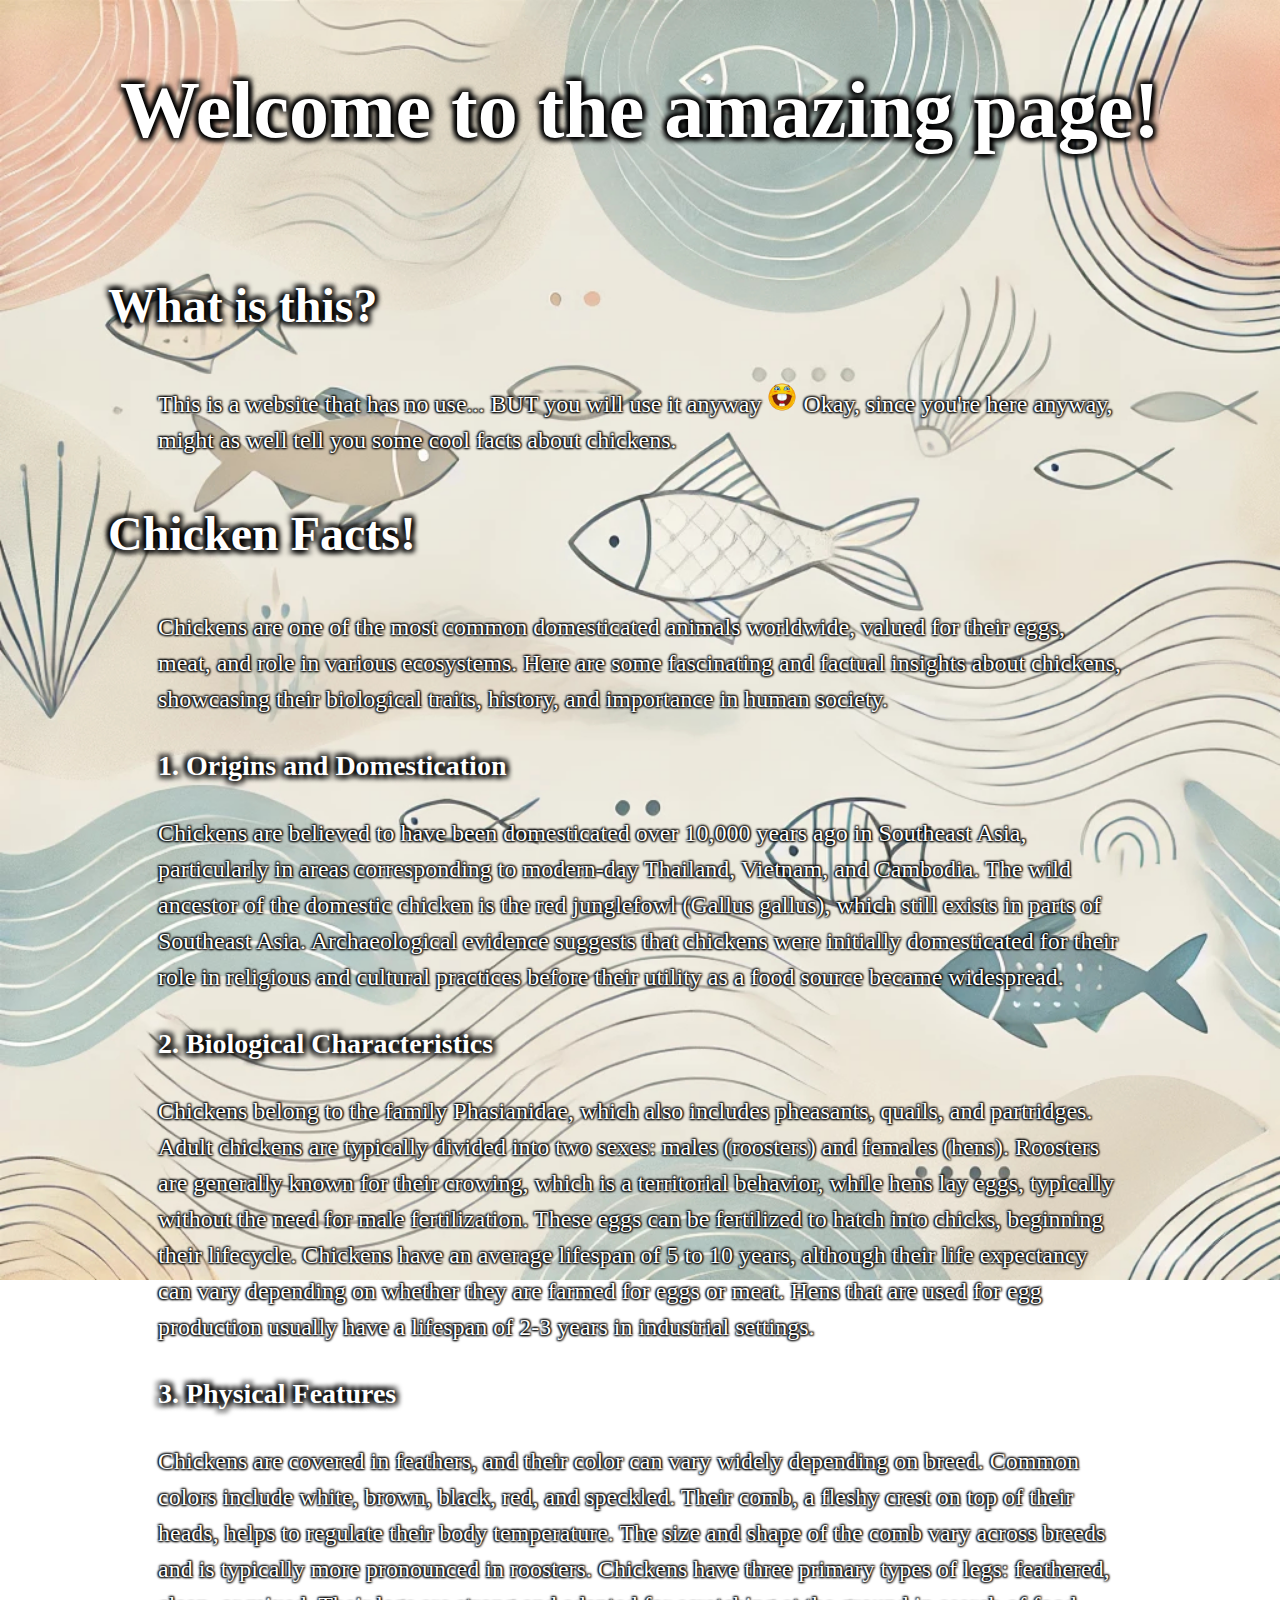
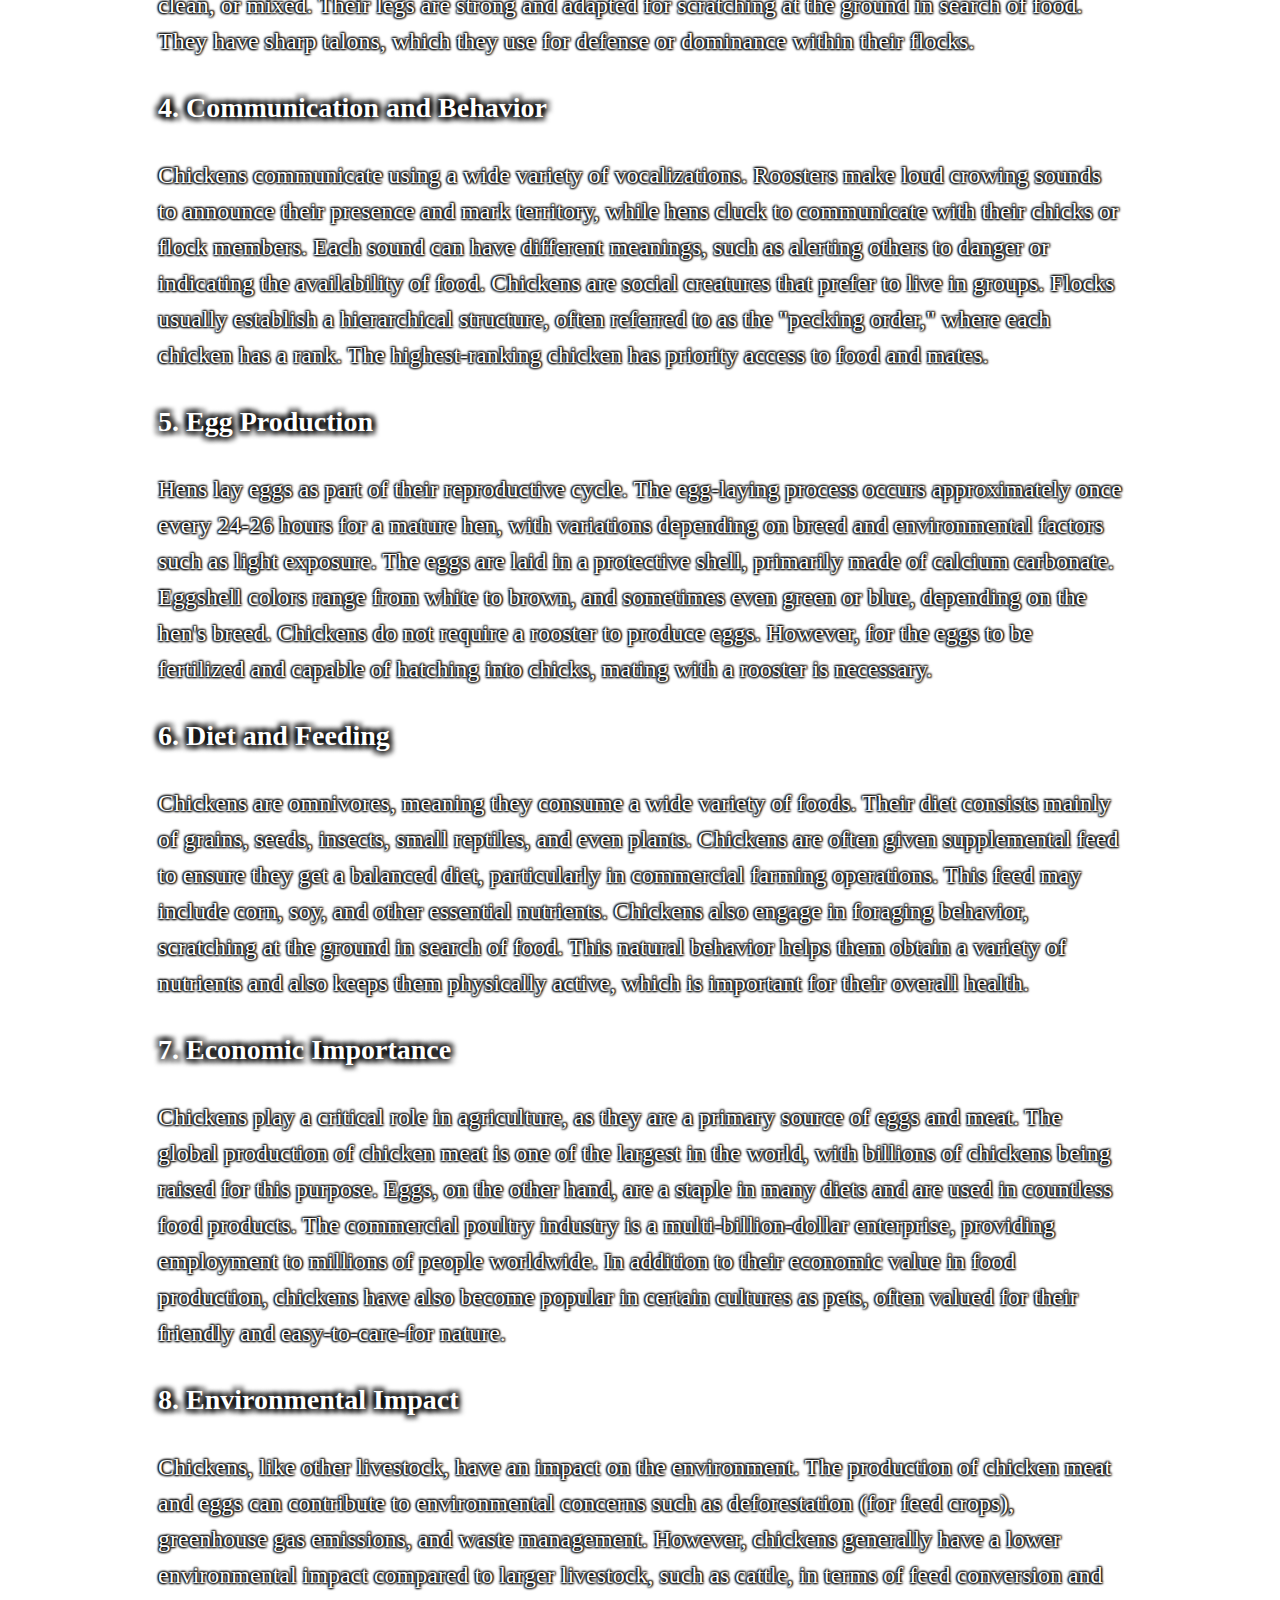
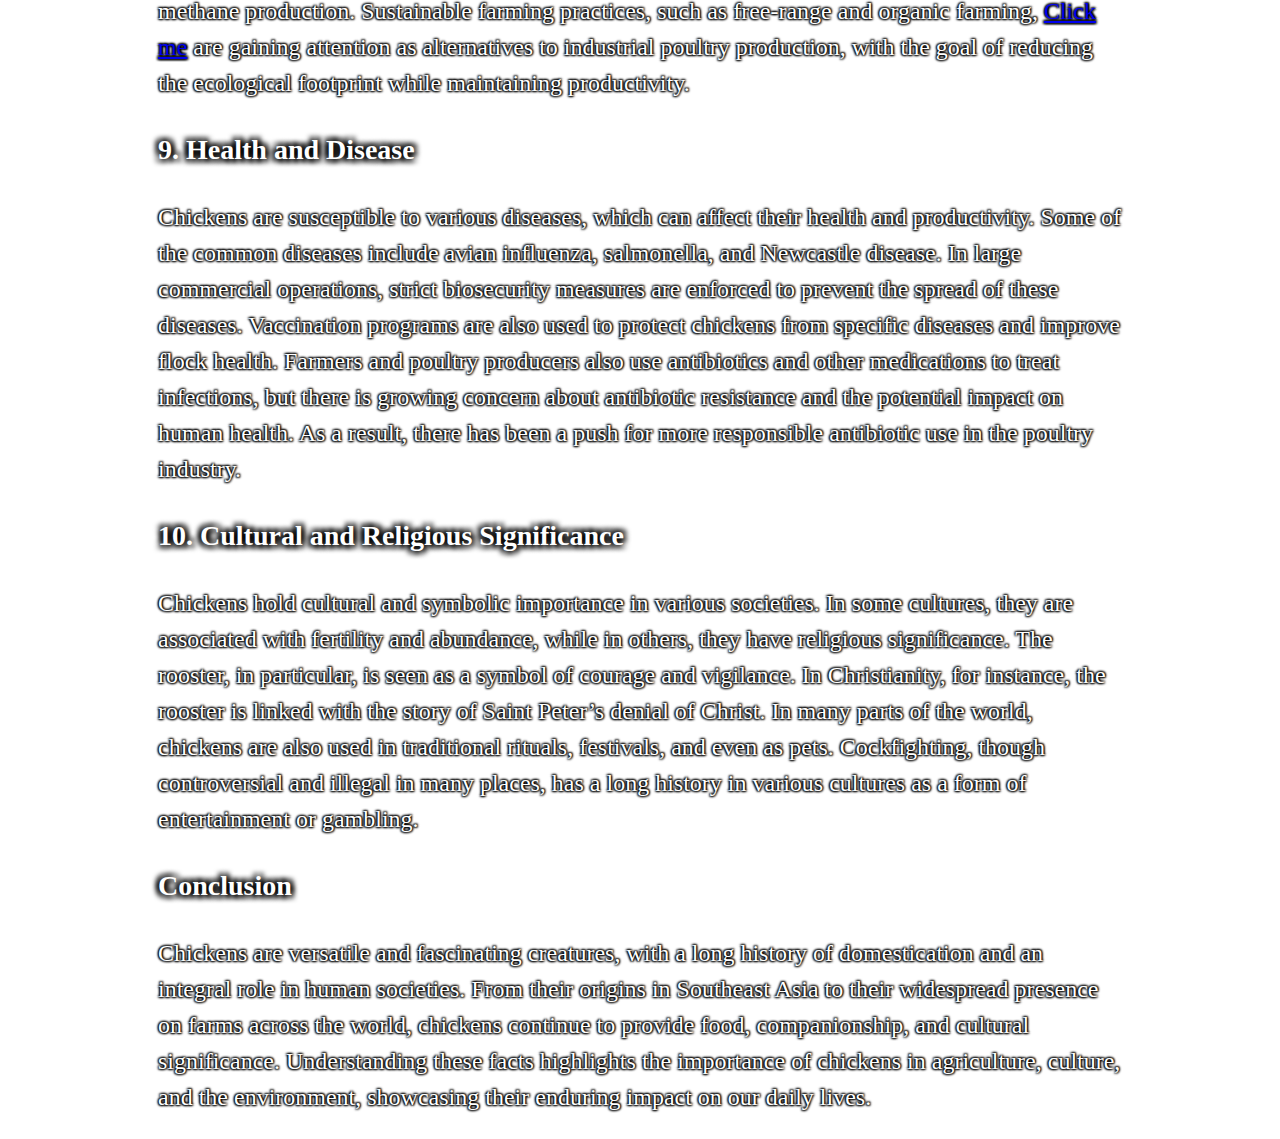
==== commit 103d4eca: "new" ====
--- a/index.html
+++ b/index.html
@@ -22,13 +22,7 @@
   <meta name="theme-color" content="#fafafa">
 </head>
 
-.container
-    img(src="https://s3-us-west-2.amazonaws.com/s.cdpn.io/221808/sky.jpg").background
-    - for (i = 1; i <= 100; i++)
-      .circle-container
-        .circle
-
-<body>
+<body class="page1">
 
   <h1>Welcome to the amazing page!</h1>
   <h2>What is this?</h2>
@@ -54,7 +48,7 @@
   <p>Chickens play a critical role in agriculture, as they are a primary source of eggs and meat. The global production of chicken meat is one of the largest in the world, with billions of chickens being raised for this purpose. Eggs, on the other hand, are a staple in many diets and are used in countless food products. The commercial poultry industry is a multi-billion-dollar enterprise, providing employment to millions of people worldwide. In addition to their economic value in food production, chickens have also become popular in certain cultures as pets, often valued for their friendly and easy-to-care-for nature.</p>
   <h3>8. Environmental Impact</h3>
   <p>Chickens, like other livestock, have an impact on the environment. The production of chicken meat and eggs can contribute to environmental concerns such as deforestation (for feed crops), greenhouse gas emissions, and waste management. However, chickens generally have a lower environmental impact compared to larger livestock, such as cattle, in terms of feed conversion and methane production.
-    Sustainable farming practices, such as free-range and organic farming, <a href="Second%20page.html">Click me</a> are gaining attention as alternatives to industrial poultry production, with the goal of reducing the ecological footprint while maintaining productivity.</p>
+    Sustainable farming practices, such as free-range and organic farming, <a href="Page%202.html">Click me</a> are gaining attention as alternatives to industrial poultry production, with the goal of reducing the ecological footprint while maintaining productivity.</p>
   <h3>9. Health and Disease</h3>
   <p>Chickens are susceptible to various diseases, which can affect their health and productivity. Some of the common diseases include avian influenza, salmonella, and Newcastle disease. In large commercial operations, strict biosecurity measures are enforced to prevent the spread of these diseases. Vaccination programs are also used to protect chickens from specific diseases and improve flock health.
     Farmers and poultry producers also use antibiotics and other medications to treat infections, but there is growing concern about antibiotic resistance and the potential impact on human health. As a result, there has been a push for more responsible antibiotic use in the poultry industry.</p>
--- a/css/style.css
+++ b/css/style.css
@@ -1,5 +1,11 @@
 h1 {
+  color: white;
   font-family: Comic Sans MS, cursive;
+  text-shadow:
+        3px 3px 5px black,
+        -3px -3px 5px black,
+        3px -3px 5px black,
+        -3px 3px 5px black;
   text-align: center;
   font-size: 5em;
   margin-bottom: 100px;
@@ -8,6 +14,12 @@
 }
 
 h2 {
+  color: white;
+  text-shadow:
+        3px 3px 5px black,
+        -3px -3px 5px black,
+        3px -3px 5px black,
+        -3px 3px 5px black;
   font-family: Comic Sans MS, cursive;
   font-size: 3em;
   line-height: 1.5;
@@ -15,6138 +27,79 @@
 }
 
 h3 {
+  color: white;
+  text-shadow:
+        3px 3px 5px black,
+        -3px -3px 5px black,
+        3px -3px 5px black,
+        -3px 3px 5px black;
   font-family: Comic Sans MS, cursive;
   font-size: 1.75em;
   line-height: 1.5;
   margin-left: 150px;
 }
 
-p {
+p{
   line-height: 1.5;
   font-size: 1.5em;
   margin-left: 150px;
   margin-right: 150px;
-  font-family: Comic Sans MS, cursive;
+  font-family: Impact MS, cursive;
   text-align: left;
-  background: rgba(255,255,255,0.7);
+  color: white;
+  text-shadow:
+        1px 1px 2px black,
+        -1px -1px 2px black,
+        1px -1px 2px black,
+        -1px 1px 2px black;
 }
 
-body {
+.page1 {
   background-image: url('../img/fish.jpg');
   background-repeat: no-repeat;
   background-attachment: fixed;
   background-size: cover;
-  top: 0;
-  left: 0;
-  -o-object-fit: cover;
-  object-fit: cover;
-  width: 100%;
-  height: 100%;
 }
 
 .page2 {
   background-image: url('../img/WHAT.jpg');
   background-repeat: repeat;
-  background-size: 500px;
+  background-attachment: scroll;
+  background-size: 650px;
 }
 
-.container {
-  width: 100%;
-  height: 100%;
-  overflow: hidden;
-  position: relative;
+.page3 {
+  background-image: url('../img/map 4k.png');
+  background-repeat: no-repeat;
+  background-attachment: scroll;
+  background-color: rgb(176, 152, 72);
+  background-size: cover;
 }
 
-}
-.circle-container {
-  position: absolute;
-  transform: translateY(-10vh);
-  -webkit-animation-iteration-count: infinite;
-          animation-iteration-count: infinite;
-  -webkit-animation-timing-function: linear;
-          animation-timing-function: linear;
-}
-.circle-container .circle {
-  width: 100%;
-  height: 100%;
-  border-radius: 50%;
-  mix-blend-mode: screen;
-  background-image: radial-gradient(#99ffff, #99ffff 10%, rgba(153, 255, 255, 0) 56%);
-  -webkit-animation: fadein-frames 200ms infinite, scale-frames 2s infinite;
-          animation: fadein-frames 200ms infinite, scale-frames 2s infinite;
-}
-@-webkit-keyframes fade-frames {
-  0% {
-    opacity: 1;
-  }
-  50% {
-    opacity: 0.7;
-  }
-  100% {
-    opacity: 1;
-  }
-}
-@keyframes fade-frames {
-  0% {
-    opacity: 1;
-  }
-  50% {
-    opacity: 0.7;
-  }
-  100% {
-    opacity: 1;
-  }
-}
-@-webkit-keyframes scale-frames {
-  0% {
-    transform: scale3d(0.4, 0.4, 1);
-  }
-  50% {
-    transform: scale3d(2.2, 2.2, 1);
-  }
-  100% {
-    transform: scale3d(0.4, 0.4, 1);
-  }
-}
-@keyframes scale-frames {
-  0% {
-    transform: scale3d(0.4, 0.4, 1);
-  }
-  50% {
-    transform: scale3d(2.2, 2.2, 1);
-  }
-  100% {
-    transform: scale3d(0.4, 0.4, 1);
-  }
-}
-.circle-container:nth-child(1) {
-  width: 4px;
-  height: 4px;
-  -webkit-animation-name: move-frames-1;
-          animation-name: move-frames-1;
-  -webkit-animation-duration: 33843ms;
-          animation-duration: 33843ms;
-  -webkit-animation-delay: 32300ms;
-          animation-delay: 32300ms;
-}
-@-webkit-keyframes move-frames-1 {
-  from {
-    transform: translate3d(44vw, 108vh, 0);
-  }
-  to {
-    transform: translate3d(93vw, -114vh, 0);
-  }
-}
-@keyframes move-frames-1 {
-  from {
-    transform: translate3d(44vw, 108vh, 0);
-  }
-  to {
-    transform: translate3d(93vw, -114vh, 0);
-  }
-}
-.circle-container:nth-child(1) .circle {
-  -webkit-animation-delay: 385ms;
-          animation-delay: 385ms;
-}
-.circle-container:nth-child(2) {
-  width: 8px;
-  height: 8px;
-  -webkit-animation-name: move-frames-2;
-          animation-name: move-frames-2;
-  -webkit-animation-duration: 28223ms;
-          animation-duration: 28223ms;
-  -webkit-animation-delay: 19457ms;
-          animation-delay: 19457ms;
-}
-@-webkit-keyframes move-frames-2 {
-  from {
-    transform: translate3d(40vw, 108vh, 0);
-  }
-  to {
-    transform: translate3d(1vw, -129vh, 0);
-  }
-}
-@keyframes move-frames-2 {
-  from {
-    transform: translate3d(40vw, 108vh, 0);
-  }
-  to {
-    transform: translate3d(1vw, -129vh, 0);
-  }
-}
-.circle-container:nth-child(2) .circle {
-  -webkit-animation-delay: 3005ms;
-          animation-delay: 3005ms;
-}
-.circle-container:nth-child(3) {
-  width: 3px;
-  height: 3px;
-  -webkit-animation-name: move-frames-3;
-          animation-name: move-frames-3;
-  -webkit-animation-duration: 30861ms;
-          animation-duration: 30861ms;
-  -webkit-animation-delay: 34943ms;
-          animation-delay: 34943ms;
-}
-@-webkit-keyframes move-frames-3 {
-  from {
-    transform: translate3d(29vw, 102vh, 0);
-  }
-  to {
-    transform: translate3d(86vw, -111vh, 0);
-  }
-}
-@keyframes move-frames-3 {
-  from {
-    transform: translate3d(29vw, 102vh, 0);
-  }
-  to {
-    transform: translate3d(86vw, -111vh, 0);
-  }
-}
-.circle-container:nth-child(3) .circle {
-  -webkit-animation-delay: 2583ms;
-          animation-delay: 2583ms;
-}
-.circle-container:nth-child(4) {
-  width: 8px;
-  height: 8px;
-  -webkit-animation-name: move-frames-4;
-          animation-name: move-frames-4;
-  -webkit-animation-duration: 35333ms;
-          animation-duration: 35333ms;
-  -webkit-animation-delay: 5959ms;
-          animation-delay: 5959ms;
-}
-@-webkit-keyframes move-frames-4 {
-  from {
-    transform: translate3d(6vw, 102vh, 0);
-  }
-  to {
-    transform: translate3d(61vw, -105vh, 0);
-  }
-}
-@keyframes move-frames-4 {
-  from {
-    transform: translate3d(6vw, 102vh, 0);
-  }
-  to {
-    transform: translate3d(61vw, -105vh, 0);
-  }
-}
-.circle-container:nth-child(4) .circle {
-  -webkit-animation-delay: 3952ms;
-          animation-delay: 3952ms;
-}
-.circle-container:nth-child(5) {
-  width: 8px;
-  height: 8px;
-  -webkit-animation-name: move-frames-5;
-          animation-name: move-frames-5;
-  -webkit-animation-duration: 34559ms;
-          animation-duration: 34559ms;
-  -webkit-animation-delay: 36751ms;
-          animation-delay: 36751ms;
-}
-@-webkit-keyframes move-frames-5 {
-  from {
-    transform: translate3d(22vw, 105vh, 0);
-  }
-  to {
-    transform: translate3d(47vw, -111vh, 0);
-  }
-}
-@keyframes move-frames-5 {
-  from {
-    transform: translate3d(22vw, 105vh, 0);
-  }
-  to {
-    transform: translate3d(47vw, -111vh, 0);
-  }
-}
-.circle-container:nth-child(5) .circle {
-  -webkit-animation-delay: 2981ms;
-          animation-delay: 2981ms;
-}
-.circle-container:nth-child(6) {
-  width: 3px;
-  height: 3px;
-  -webkit-animation-name: move-frames-6;
-          animation-name: move-frames-6;
-  -webkit-animation-duration: 28481ms;
-          animation-duration: 28481ms;
-  -webkit-animation-delay: 25395ms;
-          animation-delay: 25395ms;
-}
-@-webkit-keyframes move-frames-6 {
-  from {
-    transform: translate3d(92vw, 109vh, 0);
-  }
-  to {
-    transform: translate3d(94vw, -129vh, 0);
-  }
-}
-@keyframes move-frames-6 {
-  from {
-    transform: translate3d(92vw, 109vh, 0);
-  }
-  to {
-    transform: translate3d(94vw, -129vh, 0);
-  }
-}
-.circle-container:nth-child(6) .circle {
-  -webkit-animation-delay: 759ms;
-          animation-delay: 759ms;
-}
-.circle-container:nth-child(7) {
-  width: 7px;
-  height: 7px;
-  -webkit-animation-name: move-frames-7;
-          animation-name: move-frames-7;
-  -webkit-animation-duration: 33927ms;
-          animation-duration: 33927ms;
-  -webkit-animation-delay: 31110ms;
-          animation-delay: 31110ms;
-}
-@-webkit-keyframes move-frames-7 {
-  from {
-    transform: translate3d(51vw, 105vh, 0);
-  }
-  to {
-    transform: translate3d(31vw, -121vh, 0);
-  }
-}
-@keyframes move-frames-7 {
-  from {
-    transform: translate3d(51vw, 105vh, 0);
-  }
-  to {
-    transform: translate3d(31vw, -121vh, 0);
-  }
-}
-.circle-container:nth-child(7) .circle {
-  -webkit-animation-delay: 772ms;
-          animation-delay: 772ms;
-}
-.circle-container:nth-child(8) {
-  width: 7px;
-  height: 7px;
-  -webkit-animation-name: move-frames-8;
-          animation-name: move-frames-8;
-  -webkit-animation-duration: 32946ms;
-          animation-duration: 32946ms;
-  -webkit-animation-delay: 14938ms;
-          animation-delay: 14938ms;
-}
-@-webkit-keyframes move-frames-8 {
-  from {
-    transform: translate3d(43vw, 110vh, 0);
-  }
-  to {
-    transform: translate3d(92vw, -114vh, 0);
-  }
-}
-@keyframes move-frames-8 {
-  from {
-    transform: translate3d(43vw, 110vh, 0);
-  }
-  to {
-    transform: translate3d(92vw, -114vh, 0);
-  }
-}
-.circle-container:nth-child(8) .circle {
-  -webkit-animation-delay: 1063ms;
-          animation-delay: 1063ms;
-}
-.circle-container:nth-child(9) {
-  width: 3px;
-  height: 3px;
-  -webkit-animation-name: move-frames-9;
-          animation-name: move-frames-9;
-  -webkit-animation-duration: 30588ms;
-          animation-duration: 30588ms;
-  -webkit-animation-delay: 27272ms;
-          animation-delay: 27272ms;
-}
-@-webkit-keyframes move-frames-9 {
-  from {
-    transform: translate3d(54vw, 103vh, 0);
-  }
-  to {
-    transform: translate3d(27vw, -118vh, 0);
-  }
-}
-@keyframes move-frames-9 {
-  from {
-    transform: translate3d(54vw, 103vh, 0);
-  }
-  to {
-    transform: translate3d(27vw, -118vh, 0);
-  }
-}
-.circle-container:nth-child(9) .circle {
-  -webkit-animation-delay: 483ms;
-          animation-delay: 483ms;
-}
-.circle-container:nth-child(10) {
-  width: 7px;
-  height: 7px;
-  -webkit-animation-name: move-frames-10;
-          animation-name: move-frames-10;
-  -webkit-animation-duration: 28258ms;
-          animation-duration: 28258ms;
-  -webkit-animation-delay: 36605ms;
-          animation-delay: 36605ms;
-}
-@-webkit-keyframes move-frames-10 {
-  from {
-    transform: translate3d(1vw, 104vh, 0);
-  }
-  to {
-    transform: translate3d(42vw, -133vh, 0);
-  }
-}
-@keyframes move-frames-10 {
-  from {
-    transform: translate3d(1vw, 104vh, 0);
-  }
-  to {
-    transform: translate3d(42vw, -133vh, 0);
-  }
-}
-.circle-container:nth-child(10) .circle {
-  -webkit-animation-delay: 1340ms;
-          animation-delay: 1340ms;
-}
-.circle-container:nth-child(11) {
-  width: 1px;
-  height: 1px;
-  -webkit-animation-name: move-frames-11;
-          animation-name: move-frames-11;
-  -webkit-animation-duration: 31343ms;
-          animation-duration: 31343ms;
-  -webkit-animation-delay: 4488ms;
-          animation-delay: 4488ms;
-}
-@-webkit-keyframes move-frames-11 {
-  from {
-    transform: translate3d(44vw, 106vh, 0);
-  }
-  to {
-    transform: translate3d(17vw, -114vh, 0);
-  }
-}
-@keyframes move-frames-11 {
-  from {
-    transform: translate3d(44vw, 106vh, 0);
-  }
-  to {
-    transform: translate3d(17vw, -114vh, 0);
-  }
-}
-.circle-container:nth-child(11) .circle {
-  -webkit-animation-delay: 195ms;
-          animation-delay: 195ms;
-}
-.circle-container:nth-child(12) {
-  width: 6px;
-  height: 6px;
-  -webkit-animation-name: move-frames-12;
-          animation-name: move-frames-12;
-  -webkit-animation-duration: 31074ms;
-          animation-duration: 31074ms;
-  -webkit-animation-delay: 23441ms;
-          animation-delay: 23441ms;
-}
-@-webkit-keyframes move-frames-12 {
-  from {
-    transform: translate3d(96vw, 110vh, 0);
-  }
-  to {
-    transform: translate3d(14vw, -131vh, 0);
-  }
-}
-@keyframes move-frames-12 {
-  from {
-    transform: translate3d(96vw, 110vh, 0);
-  }
-  to {
-    transform: translate3d(14vw, -131vh, 0);
-  }
-}
-.circle-container:nth-child(12) .circle {
-  -webkit-animation-delay: 3554ms;
-          animation-delay: 3554ms;
-}
-.circle-container:nth-child(13) {
-  width: 2px;
-  height: 2px;
-  -webkit-animation-name: move-frames-13;
-          animation-name: move-frames-13;
-  -webkit-animation-duration: 29226ms;
-          animation-duration: 29226ms;
-  -webkit-animation-delay: 9413ms;
-          animation-delay: 9413ms;
-}
-@-webkit-keyframes move-frames-13 {
-  from {
-    transform: translate3d(70vw, 101vh, 0);
-  }
-  to {
-    transform: translate3d(5vw, -103vh, 0);
-  }
-}
-@keyframes move-frames-13 {
-  from {
-    transform: translate3d(70vw, 101vh, 0);
-  }
-  to {
-    transform: translate3d(5vw, -103vh, 0);
-  }
-}
-.circle-container:nth-child(13) .circle {
-  -webkit-animation-delay: 714ms;
-          animation-delay: 714ms;
-}
-.circle-container:nth-child(14) {
-  width: 5px;
-  height: 5px;
-  -webkit-animation-name: move-frames-14;
-          animation-name: move-frames-14;
-  -webkit-animation-duration: 29546ms;
-          animation-duration: 29546ms;
-  -webkit-animation-delay: 14739ms;
-          animation-delay: 14739ms;
-}
-@-webkit-keyframes move-frames-14 {
-  from {
-    transform: translate3d(46vw, 106vh, 0);
-  }
-  to {
-    transform: translate3d(51vw, -116vh, 0);
-  }
-}
-@keyframes move-frames-14 {
-  from {
-    transform: translate3d(46vw, 106vh, 0);
-  }
-  to {
-    transform: translate3d(51vw, -116vh, 0);
-  }
-}
-.circle-container:nth-child(14) .circle {
-  -webkit-animation-delay: 1913ms;
-          animation-delay: 1913ms;
-}
-.circle-container:nth-child(15) {
-  width: 4px;
-  height: 4px;
-  -webkit-animation-name: move-frames-15;
-          animation-name: move-frames-15;
-  -webkit-animation-duration: 34130ms;
-          animation-duration: 34130ms;
-  -webkit-animation-delay: 23945ms;
-          animation-delay: 23945ms;
-}
-@-webkit-keyframes move-frames-15 {
-  from {
-    transform: translate3d(65vw, 108vh, 0);
-  }
-  to {
-    transform: translate3d(18vw, -138vh, 0);
-  }
-}
-@keyframes move-frames-15 {
-  from {
-    transform: translate3d(65vw, 108vh, 0);
-  }
-  to {
-    transform: translate3d(18vw, -138vh, 0);
-  }
-}
-.circle-container:nth-child(15) .circle {
-  -webkit-animation-delay: 3304ms;
-          animation-delay: 3304ms;
-}
-.circle-container:nth-child(16) {
-  width: 3px;
-  height: 3px;
-  -webkit-animation-name: move-frames-16;
-          animation-name: move-frames-16;
-  -webkit-animation-duration: 28823ms;
-          animation-duration: 28823ms;
-  -webkit-animation-delay: 16831ms;
-          animation-delay: 16831ms;
-}
-@-webkit-keyframes move-frames-16 {
-  from {
-    transform: translate3d(63vw, 110vh, 0);
-  }
-  to {
-    transform: translate3d(53vw, -137vh, 0);
-  }
-}
-@keyframes move-frames-16 {
-  from {
-    transform: translate3d(63vw, 110vh, 0);
-  }
-  to {
-    transform: translate3d(53vw, -137vh, 0);
-  }
-}
-.circle-container:nth-child(16) .circle {
-  -webkit-animation-delay: 680ms;
-          animation-delay: 680ms;
-}
-.circle-container:nth-child(17) {
-  width: 5px;
-  height: 5px;
-  -webkit-animation-name: move-frames-17;
-          animation-name: move-frames-17;
-  -webkit-animation-duration: 34702ms;
-          animation-duration: 34702ms;
-  -webkit-animation-delay: 1925ms;
-          animation-delay: 1925ms;
-}
-@-webkit-keyframes move-frames-17 {
-  from {
-    transform: translate3d(35vw, 109vh, 0);
-  }
-  to {
-    transform: translate3d(95vw, -118vh, 0);
-  }
-}
-@keyframes move-frames-17 {
-  from {
-    transform: translate3d(35vw, 109vh, 0);
-  }
-  to {
-    transform: translate3d(95vw, -118vh, 0);
-  }
-}
-.circle-container:nth-child(17) .circle {
-  -webkit-animation-delay: 158ms;
-          animation-delay: 158ms;
-}
-.circle-container:nth-child(18) {
-  width: 1px;
-  height: 1px;
-  -webkit-animation-name: move-frames-18;
-          animation-name: move-frames-18;
-  -webkit-animation-duration: 35745ms;
-          animation-duration: 35745ms;
-  -webkit-animation-delay: 4161ms;
-          animation-delay: 4161ms;
-}
-@-webkit-keyframes move-frames-18 {
-  from {
-    transform: translate3d(43vw, 106vh, 0);
-  }
-  to {
-    transform: translate3d(59vw, -117vh, 0);
-  }
-}
-@keyframes move-frames-18 {
-  from {
-    transform: translate3d(43vw, 106vh, 0);
-  }
-  to {
-    transform: translate3d(59vw, -117vh, 0);
-  }
-}
-.circle-container:nth-child(18) .circle {
-  -webkit-animation-delay: 3428ms;
-          animation-delay: 3428ms;
-}
-.circle-container:nth-child(19) {
-  width: 2px;
-  height: 2px;
-  -webkit-animation-name: move-frames-19;
-          animation-name: move-frames-19;
-  -webkit-animation-duration: 36878ms;
-          animation-duration: 36878ms;
-  -webkit-animation-delay: 13818ms;
-          animation-delay: 13818ms;
-}
-@-webkit-keyframes move-frames-19 {
-  from {
-    transform: translate3d(62vw, 107vh, 0);
-  }
-  to {
-    transform: translate3d(40vw, -134vh, 0);
-  }
-}
-@keyframes move-frames-19 {
-  from {
-    transform: translate3d(62vw, 107vh, 0);
-  }
-  to {
-    transform: translate3d(40vw, -134vh, 0);
-  }
-}
-.circle-container:nth-child(19) .circle {
-  -webkit-animation-delay: 2430ms;
-          animation-delay: 2430ms;
-}
-.circle-container:nth-child(20) {
-  width: 1px;
-  height: 1px;
-  -webkit-animation-name: move-frames-20;
-          animation-name: move-frames-20;
-  -webkit-animation-duration: 33372ms;
-          animation-duration: 33372ms;
-  -webkit-animation-delay: 9088ms;
-          animation-delay: 9088ms;
-}
-@-webkit-keyframes move-frames-20 {
-  from {
-    transform: translate3d(47vw, 102vh, 0);
-  }
-  to {
-    transform: translate3d(11vw, -104vh, 0);
-  }
-}
-@keyframes move-frames-20 {
-  from {
-    transform: translate3d(47vw, 102vh, 0);
-  }
-  to {
-    transform: translate3d(11vw, -104vh, 0);
-  }
-}
-.circle-container:nth-child(20) .circle {
-  -webkit-animation-delay: 2954ms;
-          animation-delay: 2954ms;
-}
-.circle-container:nth-child(21) {
-  width: 7px;
-  height: 7px;
-  -webkit-animation-name: move-frames-21;
-          animation-name: move-frames-21;
-  -webkit-animation-duration: 30733ms;
-          animation-duration: 30733ms;
-  -webkit-animation-delay: 8894ms;
-          animation-delay: 8894ms;
-}
-@-webkit-keyframes move-frames-21 {
-  from {
-    transform: translate3d(80vw, 107vh, 0);
-  }
-  to {
-    transform: translate3d(60vw, -135vh, 0);
-  }
-}
-@keyframes move-frames-21 {
-  from {
-    transform: translate3d(80vw, 107vh, 0);
-  }
-  to {
-    transform: translate3d(60vw, -135vh, 0);
-  }
-}
-.circle-container:nth-child(21) .circle {
-  -webkit-animation-delay: 661ms;
-          animation-delay: 661ms;
-}
-.circle-container:nth-child(22) {
-  width: 1px;
-  height: 1px;
-  -webkit-animation-name: move-frames-22;
-          animation-name: move-frames-22;
-  -webkit-animation-duration: 31172ms;
-          animation-duration: 31172ms;
-  -webkit-animation-delay: 21064ms;
-          animation-delay: 21064ms;
-}
-@-webkit-keyframes move-frames-22 {
-  from {
-    transform: translate3d(25vw, 106vh, 0);
-  }
-  to {
-    transform: translate3d(85vw, -133vh, 0);
-  }
-}
-@keyframes move-frames-22 {
-  from {
-    transform: translate3d(25vw, 106vh, 0);
-  }
-  to {
-    transform: translate3d(85vw, -133vh, 0);
-  }
-}
-.circle-container:nth-child(22) .circle {
-  -webkit-animation-delay: 1658ms;
-          animation-delay: 1658ms;
-}
-.circle-container:nth-child(23) {
-  width: 1px;
-  height: 1px;
-  -webkit-animation-name: move-frames-23;
-          animation-name: move-frames-23;
-  -webkit-animation-duration: 33716ms;
-          animation-duration: 33716ms;
-  -webkit-animation-delay: 16230ms;
-          animation-delay: 16230ms;
-}
-@-webkit-keyframes move-frames-23 {
-  from {
-    transform: translate3d(17vw, 106vh, 0);
-  }
-  to {
-    transform: translate3d(29vw, -117vh, 0);
-  }
-}
-@keyframes move-frames-23 {
-  from {
-    transform: translate3d(17vw, 106vh, 0);
-  }
-  to {
-    transform: translate3d(29vw, -117vh, 0);
-  }
-}
-.circle-container:nth-child(23) .circle {
-  -webkit-animation-delay: 1488ms;
-          animation-delay: 1488ms;
-}
-.circle-container:nth-child(24) {
-  width: 1px;
-  height: 1px;
-  -webkit-animation-name: move-frames-24;
-          animation-name: move-frames-24;
-  -webkit-animation-duration: 31367ms;
-          animation-duration: 31367ms;
-  -webkit-animation-delay: 35323ms;
-          animation-delay: 35323ms;
-}
-@-webkit-keyframes move-frames-24 {
-  from {
-    transform: translate3d(55vw, 110vh, 0);
-  }
-  to {
-    transform: translate3d(4vw, -111vh, 0);
-  }
-}
-@keyframes move-frames-24 {
-  from {
-    transform: translate3d(55vw, 110vh, 0);
-  }
-  to {
-    transform: translate3d(4vw, -111vh, 0);
-  }
-}
-.circle-container:nth-child(24) .circle {
-  -webkit-animation-delay: 1840ms;
-          animation-delay: 1840ms;
-}
-.circle-container:nth-child(25) {
-  width: 1px;
-  height: 1px;
-  -webkit-animation-name: move-frames-25;
-          animation-name: move-frames-25;
-  -webkit-animation-duration: 36974ms;
-          animation-duration: 36974ms;
-  -webkit-animation-delay: 12605ms;
-          animation-delay: 12605ms;
-}
-@-webkit-keyframes move-frames-25 {
-  from {
-    transform: translate3d(26vw, 101vh, 0);
-  }
-  to {
-    transform: translate3d(27vw, -116vh, 0);
-  }
-}
-@keyframes move-frames-25 {
-  from {
-    transform: translate3d(26vw, 101vh, 0);
-  }
-  to {
-    transform: translate3d(27vw, -116vh, 0);
-  }
-}
-.circle-container:nth-child(25) .circle {
-  -webkit-animation-delay: 873ms;
-          animation-delay: 873ms;
-}
-.circle-container:nth-child(26) {
-  width: 2px;
-  height: 2px;
-  -webkit-animation-name: move-frames-26;
-          animation-name: move-frames-26;
-  -webkit-animation-duration: 29123ms;
-          animation-duration: 29123ms;
-  -webkit-animation-delay: 31804ms;
-          animation-delay: 31804ms;
-}
-@-webkit-keyframes move-frames-26 {
-  from {
-    transform: translate3d(45vw, 110vh, 0);
-  }
-  to {
-    transform: translate3d(45vw, -140vh, 0);
-  }
-}
-@keyframes move-frames-26 {
-  from {
-    transform: translate3d(45vw, 110vh, 0);
-  }
-  to {
-    transform: translate3d(45vw, -140vh, 0);
-  }
-}
-.circle-container:nth-child(26) .circle {
-  -webkit-animation-delay: 198ms;
-          animation-delay: 198ms;
-}
-.circle-container:nth-child(27) {
-  width: 2px;
-  height: 2px;
-  -webkit-animation-name: move-frames-27;
-          animation-name: move-frames-27;
-  -webkit-animation-duration: 35000ms;
-          animation-duration: 35000ms;
-  -webkit-animation-delay: 21297ms;
-          animation-delay: 21297ms;
-}
-@-webkit-keyframes move-frames-27 {
-  from {
-    transform: translate3d(77vw, 101vh, 0);
-  }
-  to {
-    transform: translate3d(76vw, -103vh, 0);
-  }
-}
-@keyframes move-frames-27 {
-  from {
-    transform: translate3d(77vw, 101vh, 0);
-  }
-  to {
-    transform: translate3d(76vw, -103vh, 0);
-  }
-}
-.circle-container:nth-child(27) .circle {
-  -webkit-animation-delay: 1834ms;
-          animation-delay: 1834ms;
-}
-.circle-container:nth-child(28) {
-  width: 8px;
-  height: 8px;
-  -webkit-animation-name: move-frames-28;
-          animation-name: move-frames-28;
-  -webkit-animation-duration: 35183ms;
-          animation-duration: 35183ms;
-  -webkit-animation-delay: 23986ms;
-          animation-delay: 23986ms;
-}
-@-webkit-keyframes move-frames-28 {
-  from {
-    transform: translate3d(78vw, 107vh, 0);
-  }
-  to {
-    transform: translate3d(13vw, -111vh, 0);
-  }
-}
-@keyframes move-frames-28 {
-  from {
-    transform: translate3d(78vw, 107vh, 0);
-  }
-  to {
-    transform: translate3d(13vw, -111vh, 0);
-  }
-}
-.circle-container:nth-child(28) .circle {
-  -webkit-animation-delay: 1136ms;
-          animation-delay: 1136ms;
-}
-.circle-container:nth-child(29) {
-  width: 1px;
-  height: 1px;
-  -webkit-animation-name: move-frames-29;
-          animation-name: move-frames-29;
-  -webkit-animation-duration: 35261ms;
-          animation-duration: 35261ms;
-  -webkit-animation-delay: 26757ms;
-          animation-delay: 26757ms;
-}
-@-webkit-keyframes move-frames-29 {
-  from {
-    transform: translate3d(86vw, 107vh, 0);
-  }
-  to {
-    transform: translate3d(8vw, -125vh, 0);
-  }
-}
-@keyframes move-frames-29 {
-  from {
-    transform: translate3d(86vw, 107vh, 0);
-  }
-  to {
-    transform: translate3d(8vw, -125vh, 0);
-  }
-}
-.circle-container:nth-child(29) .circle {
-  -webkit-animation-delay: 957ms;
-          animation-delay: 957ms;
-}
-.circle-container:nth-child(30) {
-  width: 1px;
-  height: 1px;
-  -webkit-animation-name: move-frames-30;
-          animation-name: move-frames-30;
-  -webkit-animation-duration: 34361ms;
-          animation-duration: 34361ms;
-  -webkit-animation-delay: 14776ms;
-          animation-delay: 14776ms;
-}
-@-webkit-keyframes move-frames-30 {
-  from {
-    transform: translate3d(90vw, 109vh, 0);
-  }
-  to {
-    transform: translate3d(70vw, -113vh, 0);
-  }
-}
-@keyframes move-frames-30 {
-  from {
-    transform: translate3d(90vw, 109vh, 0);
-  }
-  to {
-    transform: translate3d(70vw, -113vh, 0);
-  }
-}
-.circle-container:nth-child(30) .circle {
-  -webkit-animation-delay: 3374ms;
-          animation-delay: 3374ms;
-}
-.circle-container:nth-child(31) {
-  width: 1px;
-  height: 1px;
-  -webkit-animation-name: move-frames-31;
-          animation-name: move-frames-31;
-  -webkit-animation-duration: 34446ms;
-          animation-duration: 34446ms;
-  -webkit-animation-delay: 15578ms;
-          animation-delay: 15578ms;
-}
-@-webkit-keyframes move-frames-31 {
-  from {
-    transform: translate3d(15vw, 101vh, 0);
-  }
-  to {
-    transform: translate3d(46vw, -117vh, 0);
-  }
-}
-@keyframes move-frames-31 {
-  from {
-    transform: translate3d(15vw, 101vh, 0);
-  }
-  to {
-    transform: translate3d(46vw, -117vh, 0);
-  }
-}
-.circle-container:nth-child(31) .circle {
-  -webkit-animation-delay: 3099ms;
-          animation-delay: 3099ms;
-}
-.circle-container:nth-child(32) {
-  width: 3px;
-  height: 3px;
-  -webkit-animation-name: move-frames-32;
-          animation-name: move-frames-32;
-  -webkit-animation-duration: 34706ms;
-          animation-duration: 34706ms;
-  -webkit-animation-delay: 10867ms;
-          animation-delay: 10867ms;
-}
-@-webkit-keyframes move-frames-32 {
-  from {
-    transform: translate3d(16vw, 107vh, 0);
-  }
-  to {
-    transform: translate3d(63vw, -120vh, 0);
-  }
-}
-@keyframes move-frames-32 {
-  from {
-    transform: translate3d(16vw, 107vh, 0);
-  }
-  to {
-    transform: translate3d(63vw, -120vh, 0);
-  }
-}
-.circle-container:nth-child(32) .circle {
-  -webkit-animation-delay: 3882ms;
-          animation-delay: 3882ms;
-}
-.circle-container:nth-child(33) {
-  width: 5px;
-  height: 5px;
-  -webkit-animation-name: move-frames-33;
-          animation-name: move-frames-33;
-  -webkit-animation-duration: 29421ms;
-          animation-duration: 29421ms;
-  -webkit-animation-delay: 9468ms;
-          animation-delay: 9468ms;
-}
-@-webkit-keyframes move-frames-33 {
-  from {
-    transform: translate3d(77vw, 106vh, 0);
-  }
-  to {
-    transform: translate3d(92vw, -130vh, 0);
-  }
-}
-@keyframes move-frames-33 {
-  from {
-    transform: translate3d(77vw, 106vh, 0);
-  }
-  to {
-    transform: translate3d(92vw, -130vh, 0);
-  }
-}
-.circle-container:nth-child(33) .circle {
-  -webkit-animation-delay: 993ms;
-          animation-delay: 993ms;
-}
-.circle-container:nth-child(34) {
-  width: 3px;
-  height: 3px;
-  -webkit-animation-name: move-frames-34;
-          animation-name: move-frames-34;
-  -webkit-animation-duration: 34877ms;
-          animation-duration: 34877ms;
-  -webkit-animation-delay: 4579ms;
-          animation-delay: 4579ms;
-}
-@-webkit-keyframes move-frames-34 {
-  from {
-    transform: translate3d(28vw, 106vh, 0);
-  }
-  to {
-    transform: translate3d(66vw, -125vh, 0);
-  }
-}
-@keyframes move-frames-34 {
-  from {
-    transform: translate3d(28vw, 106vh, 0);
-  }
-  to {
-    transform: translate3d(66vw, -125vh, 0);
-  }
-}
-.circle-container:nth-child(34) .circle {
-  -webkit-animation-delay: 325ms;
-          animation-delay: 325ms;
-}
-.circle-container:nth-child(35) {
-  width: 6px;
-  height: 6px;
-  -webkit-animation-name: move-frames-35;
-          animation-name: move-frames-35;
-  -webkit-animation-duration: 33631ms;
-          animation-duration: 33631ms;
-  -webkit-animation-delay: 16229ms;
-          animation-delay: 16229ms;
-}
-@-webkit-keyframes move-frames-35 {
-  from {
-    transform: translate3d(35vw, 104vh, 0);
-  }
-  to {
-    transform: translate3d(75vw, -109vh, 0);
-  }
-}
-@keyframes move-frames-35 {
-  from {
-    transform: translate3d(35vw, 104vh, 0);
-  }
-  to {
-    transform: translate3d(75vw, -109vh, 0);
-  }
-}
-.circle-container:nth-child(35) .circle {
-  -webkit-animation-delay: 3007ms;
-          animation-delay: 3007ms;
-}
-.circle-container:nth-child(36) {
-  width: 3px;
-  height: 3px;
-  -webkit-animation-name: move-frames-36;
-          animation-name: move-frames-36;
-  -webkit-animation-duration: 28979ms;
-          animation-duration: 28979ms;
-  -webkit-animation-delay: 13341ms;
-          animation-delay: 13341ms;
-}
-@-webkit-keyframes move-frames-36 {
-  from {
-    transform: translate3d(2vw, 103vh, 0);
-  }
-  to {
-    transform: translate3d(98vw, -119vh, 0);
-  }
-}
-@keyframes move-frames-36 {
-  from {
-    transform: translate3d(2vw, 103vh, 0);
-  }
-  to {
-    transform: translate3d(98vw, -119vh, 0);
-  }
-}
-.circle-container:nth-child(36) .circle {
-  -webkit-animation-delay: 2794ms;
-          animation-delay: 2794ms;
-}
-.circle-container:nth-child(37) {
-  width: 3px;
-  height: 3px;
-  -webkit-animation-name: move-frames-37;
-          animation-name: move-frames-37;
-  -webkit-animation-duration: 31581ms;
-          animation-duration: 31581ms;
-  -webkit-animation-delay: 3980ms;
-          animation-delay: 3980ms;
-}
-@-webkit-keyframes move-frames-37 {
-  from {
-    transform: translate3d(70vw, 107vh, 0);
-  }
-  to {
-    transform: translate3d(65vw, -122vh, 0);
-  }
-}
-@keyframes move-frames-37 {
-  from {
-    transform: translate3d(70vw, 107vh, 0);
-  }
-  to {
-    transform: translate3d(65vw, -122vh, 0);
-  }
-}
-.circle-container:nth-child(37) .circle {
-  -webkit-animation-delay: 3581ms;
-          animation-delay: 3581ms;
-}
-.circle-container:nth-child(38) {
-  width: 6px;
-  height: 6px;
-  -webkit-animation-name: move-frames-38;
-          animation-name: move-frames-38;
-  -webkit-animation-duration: 31268ms;
-          animation-duration: 31268ms;
-  -webkit-animation-delay: 7327ms;
-          animation-delay: 7327ms;
-}
-@-webkit-keyframes move-frames-38 {
-  from {
-    transform: translate3d(14vw, 102vh, 0);
-  }
-  to {
-    transform: translate3d(27vw, -129vh, 0);
-  }
-}
-@keyframes move-frames-38 {
-  from {
-    transform: translate3d(14vw, 102vh, 0);
-  }
-  to {
-    transform: translate3d(27vw, -129vh, 0);
-  }
-}
-.circle-container:nth-child(38) .circle {
-  -webkit-animation-delay: 2199ms;
-          animation-delay: 2199ms;
-}
-.circle-container:nth-child(39) {
-  width: 5px;
-  height: 5px;
-  -webkit-animation-name: move-frames-39;
-          animation-name: move-frames-39;
-  -webkit-animation-duration: 36065ms;
-          animation-duration: 36065ms;
-  -webkit-animation-delay: 7110ms;
-          animation-delay: 7110ms;
-}
-@-webkit-keyframes move-frames-39 {
-  from {
-    transform: translate3d(16vw, 110vh, 0);
-  }
-  to {
-    transform: translate3d(56vw, -127vh, 0);
-  }
-}
-@keyframes move-frames-39 {
-  from {
-    transform: translate3d(16vw, 110vh, 0);
-  }
-  to {
-    transform: translate3d(56vw, -127vh, 0);
-  }
-}
-.circle-container:nth-child(39) .circle {
-  -webkit-animation-delay: 2994ms;
-          animation-delay: 2994ms;
-}
-.circle-container:nth-child(40) {
-  width: 8px;
-  height: 8px;
-  -webkit-animation-name: move-frames-40;
-          animation-name: move-frames-40;
-  -webkit-animation-duration: 29303ms;
-          animation-duration: 29303ms;
-  -webkit-animation-delay: 12267ms;
-          animation-delay: 12267ms;
-}
-@-webkit-keyframes move-frames-40 {
-  from {
-    transform: translate3d(99vw, 104vh, 0);
-  }
-  to {
-    transform: translate3d(19vw, -115vh, 0);
-  }
-}
-@keyframes move-frames-40 {
-  from {
-    transform: translate3d(99vw, 104vh, 0);
-  }
-  to {
-    transform: translate3d(19vw, -115vh, 0);
-  }
-}
-.circle-container:nth-child(40) .circle {
-  -webkit-animation-delay: 1773ms;
-          animation-delay: 1773ms;
-}
-.circle-container:nth-child(41) {
-  width: 8px;
-  height: 8px;
-  -webkit-animation-name: move-frames-41;
-          animation-name: move-frames-41;
-  -webkit-animation-duration: 33212ms;
-          animation-duration: 33212ms;
-  -webkit-animation-delay: 32182ms;
-          animation-delay: 32182ms;
-}
-@-webkit-keyframes move-frames-41 {
-  from {
-    transform: translate3d(40vw, 101vh, 0);
-  }
-  to {
-    transform: translate3d(61vw, -122vh, 0);
-  }
-}
-@keyframes move-frames-41 {
-  from {
-    transform: translate3d(40vw, 101vh, 0);
-  }
-  to {
-    transform: translate3d(61vw, -122vh, 0);
-  }
-}
-.circle-container:nth-child(41) .circle {
-  -webkit-animation-delay: 1507ms;
-          animation-delay: 1507ms;
-}
-.circle-container:nth-child(42) {
-  width: 7px;
-  height: 7px;
-  -webkit-animation-name: move-frames-42;
-          animation-name: move-frames-42;
-  -webkit-animation-duration: 28298ms;
-          animation-duration: 28298ms;
-  -webkit-animation-delay: 33040ms;
-          animation-delay: 33040ms;
-}
-@-webkit-keyframes move-frames-42 {
-  from {
-    transform: translate3d(27vw, 102vh, 0);
-  }
-  to {
-    transform: translate3d(27vw, -131vh, 0);
-  }
-}
-@keyframes move-frames-42 {
-  from {
-    transform: translate3d(27vw, 102vh, 0);
-  }
-  to {
-    transform: translate3d(27vw, -131vh, 0);
-  }
-}
-.circle-container:nth-child(42) .circle {
-  -webkit-animation-delay: 3247ms;
-          animation-delay: 3247ms;
-}
-.circle-container:nth-child(43) {
-  width: 1px;
-  height: 1px;
-  -webkit-animation-name: move-frames-43;
-          animation-name: move-frames-43;
-  -webkit-animation-duration: 30210ms;
-          animation-duration: 30210ms;
-  -webkit-animation-delay: 36034ms;
-          animation-delay: 36034ms;
-}
-@-webkit-keyframes move-frames-43 {
-  from {
-    transform: translate3d(92vw, 104vh, 0);
-  }
-  to {
-    transform: translate3d(84vw, -109vh, 0);
-  }
-}
-@keyframes move-frames-43 {
-  from {
-    transform: translate3d(92vw, 104vh, 0);
-  }
-  to {
-    transform: translate3d(84vw, -109vh, 0);
-  }
-}
-.circle-container:nth-child(43) .circle {
-  -webkit-animation-delay: 1799ms;
-          animation-delay: 1799ms;
-}
-.circle-container:nth-child(44) {
-  width: 1px;
-  height: 1px;
-  -webkit-animation-name: move-frames-44;
-          animation-name: move-frames-44;
-  -webkit-animation-duration: 32638ms;
-          animation-duration: 32638ms;
-  -webkit-animation-delay: 8308ms;
-          animation-delay: 8308ms;
-}
-@-webkit-keyframes move-frames-44 {
-  from {
-    transform: translate3d(47vw, 106vh, 0);
-  }
-  to {
-    transform: translate3d(86vw, -121vh, 0);
-  }
-}
-@keyframes move-frames-44 {
-  from {
-    transform: translate3d(47vw, 106vh, 0);
-  }
-  to {
-    transform: translate3d(86vw, -121vh, 0);
-  }
-}
-.circle-container:nth-child(44) .circle {
-  -webkit-animation-delay: 3218ms;
-          animation-delay: 3218ms;
-}
-.circle-container:nth-child(45) {
-  width: 6px;
-  height: 6px;
-  -webkit-animation-name: move-frames-45;
-          animation-name: move-frames-45;
-  -webkit-animation-duration: 30138ms;
-          animation-duration: 30138ms;
-  -webkit-animation-delay: 1484ms;
-          animation-delay: 1484ms;
-}
-@-webkit-keyframes move-frames-45 {
-  from {
-    transform: translate3d(86vw, 110vh, 0);
-  }
-  to {
-    transform: translate3d(30vw, -113vh, 0);
-  }
-}
-@keyframes move-frames-45 {
-  from {
-    transform: translate3d(86vw, 110vh, 0);
-  }
-  to {
-    transform: translate3d(30vw, -113vh, 0);
-  }
-}
-.circle-container:nth-child(45) .circle {
-  -webkit-animation-delay: 2004ms;
-          animation-delay: 2004ms;
-}
-.circle-container:nth-child(46) {
-  width: 7px;
-  height: 7px;
-  -webkit-animation-name: move-frames-46;
-          animation-name: move-frames-46;
-  -webkit-animation-duration: 29147ms;
-          animation-duration: 29147ms;
-  -webkit-animation-delay: 15782ms;
-          animation-delay: 15782ms;
-}
-@-webkit-keyframes move-frames-46 {
-  from {
-    transform: translate3d(100vw, 104vh, 0);
-  }
-  to {
-    transform: translate3d(27vw, -133vh, 0);
-  }
-}
-@keyframes move-frames-46 {
-  from {
-    transform: translate3d(100vw, 104vh, 0);
-  }
-  to {
-    transform: translate3d(27vw, -133vh, 0);
-  }
-}
-.circle-container:nth-child(46) .circle {
-  -webkit-animation-delay: 2723ms;
-          animation-delay: 2723ms;
-}
-.circle-container:nth-child(47) {
-  width: 1px;
-  height: 1px;
-  -webkit-animation-name: move-frames-47;
-          animation-name: move-frames-47;
-  -webkit-animation-duration: 35768ms;
-          animation-duration: 35768ms;
-  -webkit-animation-delay: 29362ms;
-          animation-delay: 29362ms;
-}
-@-webkit-keyframes move-frames-47 {
-  from {
-    transform: translate3d(87vw, 105vh, 0);
-  }
-  to {
-    transform: translate3d(29vw, -114vh, 0);
-  }
-}
-@keyframes move-frames-47 {
-  from {
-    transform: translate3d(87vw, 105vh, 0);
-  }
-  to {
-    transform: translate3d(29vw, -114vh, 0);
-  }
-}
-.circle-container:nth-child(47) .circle {
-  -webkit-animation-delay: 3344ms;
-          animation-delay: 3344ms;
-}
-.circle-container:nth-child(48) {
-  width: 7px;
-  height: 7px;
-  -webkit-animation-name: move-frames-48;
-          animation-name: move-frames-48;
-  -webkit-animation-duration: 31491ms;
-          animation-duration: 31491ms;
-  -webkit-animation-delay: 5022ms;
-          animation-delay: 5022ms;
-}
-@-webkit-keyframes move-frames-48 {
-  from {
-    transform: translate3d(1vw, 102vh, 0);
-  }
-  to {
-    transform: translate3d(26vw, -129vh, 0);
-  }
-}
-@keyframes move-frames-48 {
-  from {
-    transform: translate3d(1vw, 102vh, 0);
-  }
-  to {
-    transform: translate3d(26vw, -129vh, 0);
-  }
-}
-.circle-container:nth-child(48) .circle {
-  -webkit-animation-delay: 3403ms;
-          animation-delay: 3403ms;
-}
-.circle-container:nth-child(49) {
-  width: 4px;
-  height: 4px;
-  -webkit-animation-name: move-frames-49;
-          animation-name: move-frames-49;
-  -webkit-animation-duration: 36385ms;
-          animation-duration: 36385ms;
-  -webkit-animation-delay: 10662ms;
-          animation-delay: 10662ms;
-}
-@-webkit-keyframes move-frames-49 {
-  from {
-    transform: translate3d(62vw, 102vh, 0);
-  }
-  to {
-    transform: translate3d(91vw, -130vh, 0);
-  }
-}
-@keyframes move-frames-49 {
-  from {
-    transform: translate3d(62vw, 102vh, 0);
-  }
-  to {
-    transform: translate3d(91vw, -130vh, 0);
-  }
-}
-.circle-container:nth-child(49) .circle {
-  -webkit-animation-delay: 3759ms;
-          animation-delay: 3759ms;
-}
-.circle-container:nth-child(50) {
-  width: 4px;
-  height: 4px;
-  -webkit-animation-name: move-frames-50;
-          animation-name: move-frames-50;
-  -webkit-animation-duration: 32846ms;
-          animation-duration: 32846ms;
-  -webkit-animation-delay: 7622ms;
-          animation-delay: 7622ms;
-}
-@-webkit-keyframes move-frames-50 {
-  from {
-    transform: translate3d(12vw, 107vh, 0);
-  }
-  to {
-    transform: translate3d(2vw, -134vh, 0);
-  }
-}
-@keyframes move-frames-50 {
-  from {
-    transform: translate3d(12vw, 107vh, 0);
-  }
-  to {
-    transform: translate3d(2vw, -134vh, 0);
-  }
-}
-.circle-container:nth-child(50) .circle {
-  -webkit-animation-delay: 1416ms;
-          animation-delay: 1416ms;
-}
-.circle-container:nth-child(51) {
-  width: 1px;
-  height: 1px;
-  -webkit-animation-name: move-frames-51;
-          animation-name: move-frames-51;
-  -webkit-animation-duration: 36571ms;
-          animation-duration: 36571ms;
-  -webkit-animation-delay: 13091ms;
-          animation-delay: 13091ms;
-}
-@-webkit-keyframes move-frames-51 {
-  from {
-    transform: translate3d(19vw, 108vh, 0);
-  }
-  to {
-    transform: translate3d(19vw, -122vh, 0);
-  }
-}
-@keyframes move-frames-51 {
-  from {
-    transform: translate3d(19vw, 108vh, 0);
-  }
-  to {
-    transform: translate3d(19vw, -122vh, 0);
-  }
-}
-.circle-container:nth-child(51) .circle {
-  -webkit-animation-delay: 1783ms;
-          animation-delay: 1783ms;
-}
-.circle-container:nth-child(52) {
-  width: 4px;
-  height: 4px;
-  -webkit-animation-name: move-frames-52;
-          animation-name: move-frames-52;
-  -webkit-animation-duration: 28403ms;
-          animation-duration: 28403ms;
-  -webkit-animation-delay: 9204ms;
-          animation-delay: 9204ms;
-}
-@-webkit-keyframes move-frames-52 {
-  from {
-    transform: translate3d(91vw, 105vh, 0);
-  }
-  to {
-    transform: translate3d(18vw, -133vh, 0);
-  }
-}
-@keyframes move-frames-52 {
-  from {
-    transform: translate3d(91vw, 105vh, 0);
-  }
-  to {
-    transform: translate3d(18vw, -133vh, 0);
-  }
-}
-.circle-container:nth-child(52) .circle {
-  -webkit-animation-delay: 2257ms;
-          animation-delay: 2257ms;
-}
-.circle-container:nth-child(53) {
-  width: 8px;
-  height: 8px;
-  -webkit-animation-name: move-frames-53;
-          animation-name: move-frames-53;
-  -webkit-animation-duration: 35060ms;
-          animation-duration: 35060ms;
-  -webkit-animation-delay: 32720ms;
-          animation-delay: 32720ms;
-}
-@-webkit-keyframes move-frames-53 {
-  from {
-    transform: translate3d(32vw, 110vh, 0);
-  }
-  to {
-    transform: translate3d(48vw, -118vh, 0);
-  }
-}
-@keyframes move-frames-53 {
-  from {
-    transform: translate3d(32vw, 110vh, 0);
-  }
-  to {
-    transform: translate3d(48vw, -118vh, 0);
-  }
-}
-.circle-container:nth-child(53) .circle {
-  -webkit-animation-delay: 1980ms;
-          animation-delay: 1980ms;
-}
-.circle-container:nth-child(54) {
-  width: 3px;
-  height: 3px;
-  -webkit-animation-name: move-frames-54;
-          animation-name: move-frames-54;
-  -webkit-animation-duration: 36445ms;
-          animation-duration: 36445ms;
-  -webkit-animation-delay: 24889ms;
-          animation-delay: 24889ms;
-}
-@-webkit-keyframes move-frames-54 {
-  from {
-    transform: translate3d(54vw, 101vh, 0);
-  }
-  to {
-    transform: translate3d(75vw, -117vh, 0);
-  }
-}
-@keyframes move-frames-54 {
-  from {
-    transform: translate3d(54vw, 101vh, 0);
-  }
-  to {
-    transform: translate3d(75vw, -117vh, 0);
-  }
-}
-.circle-container:nth-child(54) .circle {
-  -webkit-animation-delay: 1701ms;
-          animation-delay: 1701ms;
-}
-.circle-container:nth-child(55) {
-  width: 5px;
-  height: 5px;
-  -webkit-animation-name: move-frames-55;
-          animation-name: move-frames-55;
-  -webkit-animation-duration: 28468ms;
-          animation-duration: 28468ms;
-  -webkit-animation-delay: 3880ms;
-          animation-delay: 3880ms;
-}
-@-webkit-keyframes move-frames-55 {
-  from {
-    transform: translate3d(36vw, 110vh, 0);
-  }
-  to {
-    transform: translate3d(84vw, -135vh, 0);
-  }
-}
-@keyframes move-frames-55 {
-  from {
-    transform: translate3d(36vw, 110vh, 0);
-  }
-  to {
-    transform: translate3d(84vw, -135vh, 0);
-  }
-}
-.circle-container:nth-child(55) .circle {
-  -webkit-animation-delay: 30ms;
-          animation-delay: 30ms;
-}
-.circle-container:nth-child(56) {
-  width: 2px;
-  height: 2px;
-  -webkit-animation-name: move-frames-56;
-          animation-name: move-frames-56;
-  -webkit-animation-duration: 31048ms;
-          animation-duration: 31048ms;
-  -webkit-animation-delay: 16757ms;
-          animation-delay: 16757ms;
-}
-@-webkit-keyframes move-frames-56 {
-  from {
-    transform: translate3d(21vw, 110vh, 0);
-  }
-  to {
-    transform: translate3d(41vw, -138vh, 0);
-  }
-}
-@keyframes move-frames-56 {
-  from {
-    transform: translate3d(21vw, 110vh, 0);
-  }
-  to {
-    transform: translate3d(41vw, -138vh, 0);
-  }
-}
-.circle-container:nth-child(56) .circle {
-  -webkit-animation-delay: 2199ms;
-          animation-delay: 2199ms;
-}
-.circle-container:nth-child(57) {
-  width: 3px;
-  height: 3px;
-  -webkit-animation-name: move-frames-57;
-          animation-name: move-frames-57;
-  -webkit-animation-duration: 31769ms;
-          animation-duration: 31769ms;
-  -webkit-animation-delay: 32857ms;
-          animation-delay: 32857ms;
-}
-@-webkit-keyframes move-frames-57 {
-  from {
-    transform: translate3d(54vw, 102vh, 0);
-  }
-  to {
-    transform: translate3d(76vw, -121vh, 0);
-  }
-}
-@keyframes move-frames-57 {
-  from {
-    transform: translate3d(54vw, 102vh, 0);
-  }
-  to {
-    transform: translate3d(76vw, -121vh, 0);
-  }
-}
-.circle-container:nth-child(57) .circle {
-  -webkit-animation-delay: 3675ms;
-          animation-delay: 3675ms;
-}
-.circle-container:nth-child(58) {
-  width: 2px;
-  height: 2px;
-  -webkit-animation-name: move-frames-58;
-          animation-name: move-frames-58;
-  -webkit-animation-duration: 29499ms;
-          animation-duration: 29499ms;
-  -webkit-animation-delay: 15970ms;
-          animation-delay: 15970ms;
-}
-@-webkit-keyframes move-frames-58 {
-  from {
-    transform: translate3d(59vw, 103vh, 0);
-  }
-  to {
-    transform: translate3d(5vw, -120vh, 0);
-  }
-}
-@keyframes move-frames-58 {
-  from {
-    transform: translate3d(59vw, 103vh, 0);
-  }
-  to {
-    transform: translate3d(5vw, -120vh, 0);
-  }
-}
-.circle-container:nth-child(58) .circle {
-  -webkit-animation-delay: 2873ms;
-          animation-delay: 2873ms;
-}
-.circle-container:nth-child(59) {
-  width: 2px;
-  height: 2px;
-  -webkit-animation-name: move-frames-59;
-          animation-name: move-frames-59;
-  -webkit-animation-duration: 34421ms;
-          animation-duration: 34421ms;
-  -webkit-animation-delay: 4122ms;
-          animation-delay: 4122ms;
-}
-@-webkit-keyframes move-frames-59 {
-  from {
-    transform: translate3d(96vw, 106vh, 0);
-  }
-  to {
-    transform: translate3d(82vw, -115vh, 0);
-  }
-}
-@keyframes move-frames-59 {
-  from {
-    transform: translate3d(96vw, 106vh, 0);
-  }
-  to {
-    transform: translate3d(82vw, -115vh, 0);
-  }
-}
-.circle-container:nth-child(59) .circle {
-  -webkit-animation-delay: 3369ms;
-          animation-delay: 3369ms;
-}
-.circle-container:nth-child(60) {
-  width: 4px;
-  height: 4px;
-  -webkit-animation-name: move-frames-60;
-          animation-name: move-frames-60;
-  -webkit-animation-duration: 31641ms;
-          animation-duration: 31641ms;
-  -webkit-animation-delay: 1432ms;
-          animation-delay: 1432ms;
-}
-@-webkit-keyframes move-frames-60 {
-  from {
-    transform: translate3d(33vw, 107vh, 0);
-  }
-  to {
-    transform: translate3d(81vw, -115vh, 0);
-  }
-}
-@keyframes move-frames-60 {
-  from {
-    transform: translate3d(33vw, 107vh, 0);
-  }
-  to {
-    transform: translate3d(81vw, -115vh, 0);
-  }
-}
-.circle-container:nth-child(60) .circle {
-  -webkit-animation-delay: 1899ms;
-          animation-delay: 1899ms;
-}
-.circle-container:nth-child(61) {
-  width: 3px;
-  height: 3px;
-  -webkit-animation-name: move-frames-61;
-          animation-name: move-frames-61;
-  -webkit-animation-duration: 33077ms;
-          animation-duration: 33077ms;
-  -webkit-animation-delay: 16177ms;
-          animation-delay: 16177ms;
-}
-@-webkit-keyframes move-frames-61 {
-  from {
-    transform: translate3d(21vw, 109vh, 0);
-  }
-  to {
-    transform: translate3d(82vw, -128vh, 0);
-  }
-}
-@keyframes move-frames-61 {
-  from {
-    transform: translate3d(21vw, 109vh, 0);
-  }
-  to {
-    transform: translate3d(82vw, -128vh, 0);
-  }
-}
-.circle-container:nth-child(61) .circle {
-  -webkit-animation-delay: 2193ms;
-          animation-delay: 2193ms;
-}
-.circle-container:nth-child(62) {
-  width: 8px;
-  height: 8px;
-  -webkit-animation-name: move-frames-62;
-          animation-name: move-frames-62;
-  -webkit-animation-duration: 28436ms;
-          animation-duration: 28436ms;
-  -webkit-animation-delay: 34614ms;
-          animation-delay: 34614ms;
-}
-@-webkit-keyframes move-frames-62 {
-  from {
-    transform: translate3d(58vw, 102vh, 0);
-  }
-  to {
-    transform: translate3d(66vw, -128vh, 0);
-  }
-}
-@keyframes move-frames-62 {
-  from {
-    transform: translate3d(58vw, 102vh, 0);
-  }
-  to {
-    transform: translate3d(66vw, -128vh, 0);
-  }
-}
-.circle-container:nth-child(62) .circle {
-  -webkit-animation-delay: 2377ms;
-          animation-delay: 2377ms;
-}
-.circle-container:nth-child(63) {
-  width: 2px;
-  height: 2px;
-  -webkit-animation-name: move-frames-63;
-          animation-name: move-frames-63;
-  -webkit-animation-duration: 33408ms;
-          animation-duration: 33408ms;
-  -webkit-animation-delay: 34553ms;
-          animation-delay: 34553ms;
-}
-@-webkit-keyframes move-frames-63 {
-  from {
-    transform: translate3d(62vw, 103vh, 0);
-  }
-  to {
-    transform: translate3d(96vw, -125vh, 0);
-  }
-}
-@keyframes move-frames-63 {
-  from {
-    transform: translate3d(62vw, 103vh, 0);
-  }
-  to {
-    transform: translate3d(96vw, -125vh, 0);
-  }
-}
-.circle-container:nth-child(63) .circle {
-  -webkit-animation-delay: 3961ms;
-          animation-delay: 3961ms;
-}
-.circle-container:nth-child(64) {
-  width: 4px;
-  height: 4px;
-  -webkit-animation-name: move-frames-64;
-          animation-name: move-frames-64;
-  -webkit-animation-duration: 28047ms;
-          animation-duration: 28047ms;
-  -webkit-animation-delay: 14790ms;
-          animation-delay: 14790ms;
-}
-@-webkit-keyframes move-frames-64 {
-  from {
-    transform: translate3d(43vw, 108vh, 0);
-  }
-  to {
-    transform: translate3d(10vw, -110vh, 0);
-  }
-}
-@keyframes move-frames-64 {
-  from {
-    transform: translate3d(43vw, 108vh, 0);
-  }
-  to {
-    transform: translate3d(10vw, -110vh, 0);
-  }
-}
-.circle-container:nth-child(64) .circle {
-  -webkit-animation-delay: 1400ms;
-          animation-delay: 1400ms;
-}
-.circle-container:nth-child(65) {
-  width: 6px;
-  height: 6px;
-  -webkit-animation-name: move-frames-65;
-          animation-name: move-frames-65;
-  -webkit-animation-duration: 34690ms;
-          animation-duration: 34690ms;
-  -webkit-animation-delay: 28944ms;
-          animation-delay: 28944ms;
-}
-@-webkit-keyframes move-frames-65 {
-  from {
-    transform: translate3d(88vw, 109vh, 0);
-  }
-  to {
-    transform: translate3d(34vw, -125vh, 0);
-  }
-}
-@keyframes move-frames-65 {
-  from {
-    transform: translate3d(88vw, 109vh, 0);
-  }
-  to {
-    transform: translate3d(34vw, -125vh, 0);
-  }
-}
-.circle-container:nth-child(65) .circle {
-  -webkit-animation-delay: 2655ms;
-          animation-delay: 2655ms;
-}
-.circle-container:nth-child(66) {
-  width: 3px;
-  height: 3px;
-  -webkit-animation-name: move-frames-66;
-          animation-name: move-frames-66;
-  -webkit-animation-duration: 31097ms;
-          animation-duration: 31097ms;
-  -webkit-animation-delay: 14422ms;
-          animation-delay: 14422ms;
-}
-@-webkit-keyframes move-frames-66 {
-  from {
-    transform: translate3d(84vw, 107vh, 0);
-  }
-  to {
-    transform: translate3d(26vw, -125vh, 0);
-  }
-}
-@keyframes move-frames-66 {
-  from {
-    transform: translate3d(84vw, 107vh, 0);
-  }
-  to {
-    transform: translate3d(26vw, -125vh, 0);
-  }
-}
-.circle-container:nth-child(66) .circle {
-  -webkit-animation-delay: 1326ms;
-          animation-delay: 1326ms;
-}
-.circle-container:nth-child(67) {
-  width: 4px;
-  height: 4px;
-  -webkit-animation-name: move-frames-67;
-          animation-name: move-frames-67;
-  -webkit-animation-duration: 35613ms;
-          animation-duration: 35613ms;
-  -webkit-animation-delay: 11544ms;
-          animation-delay: 11544ms;
-}
-@-webkit-keyframes move-frames-67 {
-  from {
-    transform: translate3d(6vw, 107vh, 0);
-  }
-  to {
-    transform: translate3d(56vw, -112vh, 0);
-  }
-}
-@keyframes move-frames-67 {
-  from {
-    transform: translate3d(6vw, 107vh, 0);
-  }
-  to {
-    transform: translate3d(56vw, -112vh, 0);
-  }
-}
-.circle-container:nth-child(67) .circle {
-  -webkit-animation-delay: 3096ms;
-          animation-delay: 3096ms;
-}
-.circle-container:nth-child(68) {
-  width: 7px;
-  height: 7px;
-  -webkit-animation-name: move-frames-68;
-          animation-name: move-frames-68;
-  -webkit-animation-duration: 34733ms;
-          animation-duration: 34733ms;
-  -webkit-animation-delay: 17458ms;
-          animation-delay: 17458ms;
-}
-@-webkit-keyframes move-frames-68 {
-  from {
-    transform: translate3d(65vw, 109vh, 0);
-  }
-  to {
-    transform: translate3d(86vw, -113vh, 0);
-  }
-}
-@keyframes move-frames-68 {
-  from {
-    transform: translate3d(65vw, 109vh, 0);
-  }
-  to {
-    transform: translate3d(86vw, -113vh, 0);
-  }
-}
-.circle-container:nth-child(68) .circle {
-  -webkit-animation-delay: 2542ms;
-          animation-delay: 2542ms;
-}
-.circle-container:nth-child(69) {
-  width: 5px;
-  height: 5px;
-  -webkit-animation-name: move-frames-69;
-          animation-name: move-frames-69;
-  -webkit-animation-duration: 33898ms;
-          animation-duration: 33898ms;
-  -webkit-animation-delay: 13368ms;
-          animation-delay: 13368ms;
-}
-@-webkit-keyframes move-frames-69 {
-  from {
-    transform: translate3d(64vw, 110vh, 0);
-  }
-  to {
-    transform: translate3d(73vw, -114vh, 0);
-  }
-}
-@keyframes move-frames-69 {
-  from {
-    transform: translate3d(64vw, 110vh, 0);
-  }
-  to {
-    transform: translate3d(73vw, -114vh, 0);
-  }
-}
-.circle-container:nth-child(69) .circle {
-  -webkit-animation-delay: 2286ms;
-          animation-delay: 2286ms;
-}
-.circle-container:nth-child(70) {
-  width: 8px;
-  height: 8px;
-  -webkit-animation-name: move-frames-70;
-          animation-name: move-frames-70;
-  -webkit-animation-duration: 35190ms;
-          animation-duration: 35190ms;
-  -webkit-animation-delay: 13330ms;
-          animation-delay: 13330ms;
-}
-@-webkit-keyframes move-frames-70 {
-  from {
-    transform: translate3d(31vw, 107vh, 0);
-  }
-  to {
-    transform: translate3d(16vw, -123vh, 0);
-  }
-}
-@keyframes move-frames-70 {
-  from {
-    transform: translate3d(31vw, 107vh, 0);
-  }
-  to {
-    transform: translate3d(16vw, -123vh, 0);
-  }
-}
-.circle-container:nth-child(70) .circle {
-  -webkit-animation-delay: 2680ms;
-          animation-delay: 2680ms;
-}
-.circle-container:nth-child(71) {
-  width: 6px;
-  height: 6px;
-  -webkit-animation-name: move-frames-71;
-          animation-name: move-frames-71;
-  -webkit-animation-duration: 28540ms;
-          animation-duration: 28540ms;
-  -webkit-animation-delay: 23109ms;
-          animation-delay: 23109ms;
-}
-@-webkit-keyframes move-frames-71 {
-  from {
-    transform: translate3d(81vw, 108vh, 0);
-  }
-  to {
-    transform: translate3d(51vw, -132vh, 0);
-  }
-}
-@keyframes move-frames-71 {
-  from {
-    transform: translate3d(81vw, 108vh, 0);
-  }
-  to {
-    transform: translate3d(51vw, -132vh, 0);
-  }
-}
-.circle-container:nth-child(71) .circle {
-  -webkit-animation-delay: 3311ms;
-          animation-delay: 3311ms;
-}
-.circle-container:nth-child(72) {
-  width: 7px;
-  height: 7px;
-  -webkit-animation-name: move-frames-72;
-          animation-name: move-frames-72;
-  -webkit-animation-duration: 31790ms;
-          animation-duration: 31790ms;
-  -webkit-animation-delay: 4621ms;
-          animation-delay: 4621ms;
-}
-@-webkit-keyframes move-frames-72 {
-  from {
-    transform: translate3d(84vw, 108vh, 0);
-  }
-  to {
-    transform: translate3d(69vw, -123vh, 0);
-  }
-}
-@keyframes move-frames-72 {
-  from {
-    transform: translate3d(84vw, 108vh, 0);
-  }
-  to {
-    transform: translate3d(69vw, -123vh, 0);
-  }
-}
-.circle-container:nth-child(72) .circle {
-  -webkit-animation-delay: 3158ms;
-          animation-delay: 3158ms;
-}
-.circle-container:nth-child(73) {
-  width: 3px;
-  height: 3px;
-  -webkit-animation-name: move-frames-73;
-          animation-name: move-frames-73;
-  -webkit-animation-duration: 33522ms;
-          animation-duration: 33522ms;
-  -webkit-animation-delay: 25614ms;
-          animation-delay: 25614ms;
-}
-@-webkit-keyframes move-frames-73 {
-  from {
-    transform: translate3d(11vw, 102vh, 0);
-  }
-  to {
-    transform: translate3d(68vw, -110vh, 0);
-  }
-}
-@keyframes move-frames-73 {
-  from {
-    transform: translate3d(11vw, 102vh, 0);
-  }
-  to {
-    transform: translate3d(68vw, -110vh, 0);
-  }
-}
-.circle-container:nth-child(73) .circle {
-  -webkit-animation-delay: 3893ms;
-          animation-delay: 3893ms;
-}
-.circle-container:nth-child(74) {
-  width: 6px;
-  height: 6px;
-  -webkit-animation-name: move-frames-74;
-          animation-name: move-frames-74;
-  -webkit-animation-duration: 31076ms;
-          animation-duration: 31076ms;
-  -webkit-animation-delay: 13674ms;
-          animation-delay: 13674ms;
-}
-@-webkit-keyframes move-frames-74 {
-  from {
-    transform: translate3d(37vw, 104vh, 0);
-  }
-  to {
-    transform: translate3d(19vw, -130vh, 0);
-  }
-}
-@keyframes move-frames-74 {
-  from {
-    transform: translate3d(37vw, 104vh, 0);
-  }
-  to {
-    transform: translate3d(19vw, -130vh, 0);
-  }
-}
-.circle-container:nth-child(74) .circle {
-  -webkit-animation-delay: 2666ms;
-          animation-delay: 2666ms;
-}
-.circle-container:nth-child(75) {
-  width: 3px;
-  height: 3px;
-  -webkit-animation-name: move-frames-75;
-          animation-name: move-frames-75;
-  -webkit-animation-duration: 31348ms;
-          animation-duration: 31348ms;
-  -webkit-animation-delay: 16420ms;
-          animation-delay: 16420ms;
-}
-@-webkit-keyframes move-frames-75 {
-  from {
-    transform: translate3d(29vw, 108vh, 0);
-  }
-  to {
-    transform: translate3d(67vw, -130vh, 0);
-  }
-}
-@keyframes move-frames-75 {
-  from {
-    transform: translate3d(29vw, 108vh, 0);
-  }
-  to {
-    transform: translate3d(67vw, -130vh, 0);
-  }
-}
-.circle-container:nth-child(75) .circle {
-  -webkit-animation-delay: 177ms;
-          animation-delay: 177ms;
-}
-.circle-container:nth-child(76) {
-  width: 7px;
-  height: 7px;
-  -webkit-animation-name: move-frames-76;
-          animation-name: move-frames-76;
-  -webkit-animation-duration: 29383ms;
-          animation-duration: 29383ms;
-  -webkit-animation-delay: 30909ms;
-          animation-delay: 30909ms;
-}
-@-webkit-keyframes move-frames-76 {
-  from {
-    transform: translate3d(37vw, 105vh, 0);
-  }
-  to {
-    transform: translate3d(64vw, -122vh, 0);
-  }
-}
-@keyframes move-frames-76 {
-  from {
-    transform: translate3d(37vw, 105vh, 0);
-  }
-  to {
-    transform: translate3d(64vw, -122vh, 0);
-  }
-}
-.circle-container:nth-child(76) .circle {
-  -webkit-animation-delay: 1420ms;
-          animation-delay: 1420ms;
-}
-.circle-container:nth-child(77) {
-  width: 4px;
-  height: 4px;
-  -webkit-animation-name: move-frames-77;
-          animation-name: move-frames-77;
-  -webkit-animation-duration: 29565ms;
-          animation-duration: 29565ms;
-  -webkit-animation-delay: 4509ms;
-          animation-delay: 4509ms;
-}
-@-webkit-keyframes move-frames-77 {
-  from {
-    transform: translate3d(53vw, 103vh, 0);
-  }
-  to {
-    transform: translate3d(80vw, -104vh, 0);
-  }
-}
-@keyframes move-frames-77 {
-  from {
-    transform: translate3d(53vw, 103vh, 0);
-  }
-  to {
-    transform: translate3d(80vw, -104vh, 0);
-  }
-}
-.circle-container:nth-child(77) .circle {
-  -webkit-animation-delay: 3677ms;
-          animation-delay: 3677ms;
-}
-.circle-container:nth-child(78) {
-  width: 6px;
-  height: 6px;
-  -webkit-animation-name: move-frames-78;
-          animation-name: move-frames-78;
-  -webkit-animation-duration: 28519ms;
-          animation-duration: 28519ms;
-  -webkit-animation-delay: 11578ms;
-          animation-delay: 11578ms;
-}
-@-webkit-keyframes move-frames-78 {
-  from {
-    transform: translate3d(50vw, 103vh, 0);
-  }
-  to {
-    transform: translate3d(73vw, -125vh, 0);
-  }
-}
-@keyframes move-frames-78 {
-  from {
-    transform: translate3d(50vw, 103vh, 0);
-  }
-  to {
-    transform: translate3d(73vw, -125vh, 0);
-  }
-}
-.circle-container:nth-child(78) .circle {
-  -webkit-animation-delay: 2408ms;
-          animation-delay: 2408ms;
-}
-.circle-container:nth-child(79) {
-  width: 8px;
-  height: 8px;
-  -webkit-animation-name: move-frames-79;
-          animation-name: move-frames-79;
-  -webkit-animation-duration: 34339ms;
-          animation-duration: 34339ms;
-  -webkit-animation-delay: 25181ms;
-          animation-delay: 25181ms;
-}
-@-webkit-keyframes move-frames-79 {
-  from {
-    transform: translate3d(75vw, 103vh, 0);
-  }
-  to {
-    transform: translate3d(95vw, -106vh, 0);
-  }
-}
-@keyframes move-frames-79 {
-  from {
-    transform: translate3d(75vw, 103vh, 0);
-  }
-  to {
-    transform: translate3d(95vw, -106vh, 0);
-  }
-}
-.circle-container:nth-child(79) .circle {
-  -webkit-animation-delay: 3787ms;
-          animation-delay: 3787ms;
-}
-.circle-container:nth-child(80) {
-  width: 1px;
-  height: 1px;
-  -webkit-animation-name: move-frames-80;
-          animation-name: move-frames-80;
-  -webkit-animation-duration: 28164ms;
-          animation-duration: 28164ms;
-  -webkit-animation-delay: 12223ms;
-          animation-delay: 12223ms;
-}
-@-webkit-keyframes move-frames-80 {
-  from {
-    transform: translate3d(64vw, 107vh, 0);
-  }
-  to {
-    transform: translate3d(22vw, -109vh, 0);
-  }
-}
-@keyframes move-frames-80 {
-  from {
-    transform: translate3d(64vw, 107vh, 0);
-  }
-  to {
-    transform: translate3d(22vw, -109vh, 0);
-  }
-}
-.circle-container:nth-child(80) .circle {
-  -webkit-animation-delay: 2818ms;
-          animation-delay: 2818ms;
-}
-.circle-container:nth-child(81) {
-  width: 2px;
-  height: 2px;
-  -webkit-animation-name: move-frames-81;
-          animation-name: move-frames-81;
-  -webkit-animation-duration: 36372ms;
-          animation-duration: 36372ms;
-  -webkit-animation-delay: 21042ms;
-          animation-delay: 21042ms;
-}
-@-webkit-keyframes move-frames-81 {
-  from {
-    transform: translate3d(41vw, 108vh, 0);
-  }
-  to {
-    transform: translate3d(6vw, -119vh, 0);
-  }
-}
-@keyframes move-frames-81 {
-  from {
-    transform: translate3d(41vw, 108vh, 0);
-  }
-  to {
-    transform: translate3d(6vw, -119vh, 0);
-  }
-}
-.circle-container:nth-child(81) .circle {
-  -webkit-animation-delay: 873ms;
-          animation-delay: 873ms;
-}
-.circle-container:nth-child(82) {
-  width: 4px;
-  height: 4px;
-  -webkit-animation-name: move-frames-82;
-          animation-name: move-frames-82;
-  -webkit-animation-duration: 31418ms;
-          animation-duration: 31418ms;
-  -webkit-animation-delay: 33042ms;
-          animation-delay: 33042ms;
-}
-@-webkit-keyframes move-frames-82 {
-  from {
-    transform: translate3d(46vw, 109vh, 0);
-  }
-  to {
-    transform: translate3d(9vw, -110vh, 0);
-  }
-}
-@keyframes move-frames-82 {
-  from {
-    transform: translate3d(46vw, 109vh, 0);
-  }
-  to {
-    transform: translate3d(9vw, -110vh, 0);
-  }
-}
-.circle-container:nth-child(82) .circle {
-  -webkit-animation-delay: 3220ms;
-          animation-delay: 3220ms;
-}
-.circle-container:nth-child(83) {
-  width: 1px;
-  height: 1px;
-  -webkit-animation-name: move-frames-83;
-          animation-name: move-frames-83;
-  -webkit-animation-duration: 29834ms;
-          animation-duration: 29834ms;
-  -webkit-animation-delay: 11048ms;
-          animation-delay: 11048ms;
-}
-@-webkit-keyframes move-frames-83 {
-  from {
-    transform: translate3d(40vw, 102vh, 0);
-  }
-  to {
-    transform: translate3d(99vw, -120vh, 0);
-  }
-}
-@keyframes move-frames-83 {
-  from {
-    transform: translate3d(40vw, 102vh, 0);
-  }
-  to {
-    transform: translate3d(99vw, -120vh, 0);
-  }
-}
-.circle-container:nth-child(83) .circle {
-  -webkit-animation-delay: 1583ms;
-          animation-delay: 1583ms;
-}
-.circle-container:nth-child(84) {
-  width: 6px;
-  height: 6px;
-  -webkit-animation-name: move-frames-84;
-          animation-name: move-frames-84;
-  -webkit-animation-duration: 32962ms;
-          animation-duration: 32962ms;
-  -webkit-animation-delay: 20594ms;
-          animation-delay: 20594ms;
-}
-@-webkit-keyframes move-frames-84 {
-  from {
-    transform: translate3d(90vw, 102vh, 0);
-  }
-  to {
-    transform: translate3d(25vw, -110vh, 0);
-  }
-}
-@keyframes move-frames-84 {
-  from {
-    transform: translate3d(90vw, 102vh, 0);
-  }
-  to {
-    transform: translate3d(25vw, -110vh, 0);
-  }
-}
-.circle-container:nth-child(84) .circle {
-  -webkit-animation-delay: 831ms;
-          animation-delay: 831ms;
-}
-.circle-container:nth-child(85) {
-  width: 4px;
-  height: 4px;
-  -webkit-animation-name: move-frames-85;
-          animation-name: move-frames-85;
-  -webkit-animation-duration: 29030ms;
-          animation-duration: 29030ms;
-  -webkit-animation-delay: 8704ms;
-          animation-delay: 8704ms;
-}
-@-webkit-keyframes move-frames-85 {
-  from {
-    transform: translate3d(80vw, 110vh, 0);
-  }
-  to {
-    transform: translate3d(74vw, -128vh, 0);
-  }
-}
-@keyframes move-frames-85 {
-  from {
-    transform: translate3d(80vw, 110vh, 0);
-  }
-  to {
-    transform: translate3d(74vw, -128vh, 0);
-  }
-}
-.circle-container:nth-child(85) .circle {
-  -webkit-animation-delay: 3667ms;
-          animation-delay: 3667ms;
-}
-.circle-container:nth-child(86) {
-  width: 7px;
-  height: 7px;
-  -webkit-animation-name: move-frames-86;
-          animation-name: move-frames-86;
-  -webkit-animation-duration: 32736ms;
-          animation-duration: 32736ms;
-  -webkit-animation-delay: 23449ms;
-          animation-delay: 23449ms;
-}
-@-webkit-keyframes move-frames-86 {
-  from {
-    transform: translate3d(74vw, 107vh, 0);
-  }
-  to {
-    transform: translate3d(71vw, -115vh, 0);
-  }
-}
-@keyframes move-frames-86 {
-  from {
-    transform: translate3d(74vw, 107vh, 0);
-  }
-  to {
-    transform: translate3d(71vw, -115vh, 0);
-  }
-}
-.circle-container:nth-child(86) .circle {
-  -webkit-animation-delay: 3977ms;
-          animation-delay: 3977ms;
-}
-.circle-container:nth-child(87) {
-  width: 5px;
-  height: 5px;
-  -webkit-animation-name: move-frames-87;
-          animation-name: move-frames-87;
-  -webkit-animation-duration: 33074ms;
-          animation-duration: 33074ms;
-  -webkit-animation-delay: 22559ms;
-          animation-delay: 22559ms;
-}
-@-webkit-keyframes move-frames-87 {
-  from {
-    transform: translate3d(29vw, 106vh, 0);
-  }
-  to {
-    transform: translate3d(69vw, -131vh, 0);
-  }
-}
-@keyframes move-frames-87 {
-  from {
-    transform: translate3d(29vw, 106vh, 0);
-  }
-  to {
-    transform: translate3d(69vw, -131vh, 0);
-  }
-}
-.circle-container:nth-child(87) .circle {
-  -webkit-animation-delay: 498ms;
-          animation-delay: 498ms;
-}
-.circle-container:nth-child(88) {
-  width: 6px;
-  height: 6px;
-  -webkit-animation-name: move-frames-88;
-          animation-name: move-frames-88;
-  -webkit-animation-duration: 31406ms;
-          animation-duration: 31406ms;
-  -webkit-animation-delay: 28971ms;
-          animation-delay: 28971ms;
-}
-@-webkit-keyframes move-frames-88 {
-  from {
-    transform: translate3d(8vw, 101vh, 0);
-  }
-  to {
-    transform: translate3d(46vw, -123vh, 0);
-  }
-}
-@keyframes move-frames-88 {
-  from {
-    transform: translate3d(8vw, 101vh, 0);
-  }
-  to {
-    transform: translate3d(46vw, -123vh, 0);
-  }
-}
-.circle-container:nth-child(88) .circle {
-  -webkit-animation-delay: 2258ms;
-          animation-delay: 2258ms;
-}
-.circle-container:nth-child(89) {
-  width: 2px;
-  height: 2px;
-  -webkit-animation-name: move-frames-89;
-          animation-name: move-frames-89;
-  -webkit-animation-duration: 36578ms;
-          animation-duration: 36578ms;
-  -webkit-animation-delay: 7256ms;
-          animation-delay: 7256ms;
-}
-@-webkit-keyframes move-frames-89 {
-  from {
-    transform: translate3d(10vw, 107vh, 0);
-  }
-  to {
-    transform: translate3d(24vw, -134vh, 0);
-  }
-}
-@keyframes move-frames-89 {
-  from {
-    transform: translate3d(10vw, 107vh, 0);
-  }
-  to {
-    transform: translate3d(24vw, -134vh, 0);
-  }
-}
-.circle-container:nth-child(89) .circle {
-  -webkit-animation-delay: 2193ms;
-          animation-delay: 2193ms;
-}
-.circle-container:nth-child(90) {
-  width: 5px;
-  height: 5px;
-  -webkit-animation-name: move-frames-90;
-          animation-name: move-frames-90;
-  -webkit-animation-duration: 31985ms;
-          animation-duration: 31985ms;
-  -webkit-animation-delay: 19127ms;
-          animation-delay: 19127ms;
-}
-@-webkit-keyframes move-frames-90 {
-  from {
-    transform: translate3d(84vw, 101vh, 0);
-  }
-  to {
-    transform: translate3d(99vw, -125vh, 0);
-  }
-}
-@keyframes move-frames-90 {
-  from {
-    transform: translate3d(84vw, 101vh, 0);
-  }
-  to {
-    transform: translate3d(99vw, -125vh, 0);
-  }
-}
-.circle-container:nth-child(90) .circle {
-  -webkit-animation-delay: 2130ms;
-          animation-delay: 2130ms;
-}
-.circle-container:nth-child(91) {
-  width: 4px;
-  height: 4px;
-  -webkit-animation-name: move-frames-91;
-          animation-name: move-frames-91;
-  -webkit-animation-duration: 28824ms;
-          animation-duration: 28824ms;
-  -webkit-animation-delay: 1302ms;
-          animation-delay: 1302ms;
-}
-@-webkit-keyframes move-frames-91 {
-  from {
-    transform: translate3d(14vw, 102vh, 0);
-  }
-  to {
-    transform: translate3d(69vw, -106vh, 0);
-  }
-}
-@keyframes move-frames-91 {
-  from {
-    transform: translate3d(14vw, 102vh, 0);
-  }
-  to {
-    transform: translate3d(69vw, -106vh, 0);
-  }
-}
-.circle-container:nth-child(91) .circle {
-  -webkit-animation-delay: 1409ms;
-          animation-delay: 1409ms;
-}
-.circle-container:nth-child(92) {
-  width: 1px;
-  height: 1px;
-  -webkit-animation-name: move-frames-92;
-          animation-name: move-frames-92;
-  -webkit-animation-duration: 34529ms;
-          animation-duration: 34529ms;
-  -webkit-animation-delay: 29697ms;
-          animation-delay: 29697ms;
-}
-@-webkit-keyframes move-frames-92 {
-  from {
-    transform: translate3d(28vw, 101vh, 0);
-  }
-  to {
-    transform: translate3d(5vw, -111vh, 0);
-  }
-}
-@keyframes move-frames-92 {
-  from {
-    transform: translate3d(28vw, 101vh, 0);
-  }
-  to {
-    transform: translate3d(5vw, -111vh, 0);
-  }
-}
-.circle-container:nth-child(92) .circle {
-  -webkit-animation-delay: 459ms;
-          animation-delay: 459ms;
-}
-.circle-container:nth-child(93) {
-  width: 7px;
-  height: 7px;
-  -webkit-animation-name: move-frames-93;
-          animation-name: move-frames-93;
-  -webkit-animation-duration: 33790ms;
-          animation-duration: 33790ms;
-  -webkit-animation-delay: 30224ms;
-          animation-delay: 30224ms;
-}
-@-webkit-keyframes move-frames-93 {
-  from {
-    transform: translate3d(53vw, 108vh, 0);
-  }
-  to {
-    transform: translate3d(20vw, -109vh, 0);
-  }
-}
-@keyframes move-frames-93 {
-  from {
-    transform: translate3d(53vw, 108vh, 0);
-  }
-  to {
-    transform: translate3d(20vw, -109vh, 0);
-  }
-}
-.circle-container:nth-child(93) .circle {
-  -webkit-animation-delay: 2118ms;
-          animation-delay: 2118ms;
-}
-.circle-container:nth-child(94) {
-  width: 7px;
-  height: 7px;
-  -webkit-animation-name: move-frames-94;
-          animation-name: move-frames-94;
-  -webkit-animation-duration: 32999ms;
-          animation-duration: 32999ms;
-  -webkit-animation-delay: 28136ms;
-          animation-delay: 28136ms;
-}
-@-webkit-keyframes move-frames-94 {
-  from {
-    transform: translate3d(17vw, 109vh, 0);
-  }
-  to {
-    transform: translate3d(3vw, -136vh, 0);
-  }
-}
-@keyframes move-frames-94 {
-  from {
-    transform: translate3d(17vw, 109vh, 0);
-  }
-  to {
-    transform: translate3d(3vw, -136vh, 0);
-  }
-}
-.circle-container:nth-child(94) .circle {
-  -webkit-animation-delay: 2333ms;
-          animation-delay: 2333ms;
-}
-.circle-container:nth-child(95) {
-  width: 3px;
-  height: 3px;
-  -webkit-animation-name: move-frames-95;
-          animation-name: move-frames-95;
-  -webkit-animation-duration: 30538ms;
-          animation-duration: 30538ms;
-  -webkit-animation-delay: 9279ms;
-          animation-delay: 9279ms;
-}
-@-webkit-keyframes move-frames-95 {
-  from {
-    transform: translate3d(62vw, 108vh, 0);
-  }
-  to {
-    transform: translate3d(89vw, -125vh, 0);
-  }
-}
-@keyframes move-frames-95 {
-  from {
-    transform: translate3d(62vw, 108vh, 0);
-  }
-  to {
-    transform: translate3d(89vw, -125vh, 0);
-  }
-}
-.circle-container:nth-child(95) .circle {
-  -webkit-animation-delay: 1181ms;
-          animation-delay: 1181ms;
-}
-.circle-container:nth-child(96) {
-  width: 5px;
-  height: 5px;
-  -webkit-animation-name: move-frames-96;
-          animation-name: move-frames-96;
-  -webkit-animation-duration: 33842ms;
-          animation-duration: 33842ms;
-  -webkit-animation-delay: 7118ms;
-          animation-delay: 7118ms;
-}
-@-webkit-keyframes move-frames-96 {
-  from {
-    transform: translate3d(86vw, 106vh, 0);
-  }
-  to {
-    transform: translate3d(1vw, -134vh, 0);
-  }
-}
-@keyframes move-frames-96 {
-  from {
-    transform: translate3d(86vw, 106vh, 0);
-  }
-  to {
-    transform: translate3d(1vw, -134vh, 0);
-  }
-}
-.circle-container:nth-child(96) .circle {
-  -webkit-animation-delay: 3446ms;
-          animation-delay: 3446ms;
-}
-.circle-container:nth-child(97) {
-  width: 8px;
-  height: 8px;
-  -webkit-animation-name: move-frames-97;
-          animation-name: move-frames-97;
-  -webkit-animation-duration: 28303ms;
-          animation-duration: 28303ms;
-  -webkit-animation-delay: 34786ms;
-          animation-delay: 34786ms;
-}
-@-webkit-keyframes move-frames-97 {
-  from {
-    transform: translate3d(88vw, 103vh, 0);
-  }
-  to {
-    transform: translate3d(33vw, -128vh, 0);
-  }
-}
-@keyframes move-frames-97 {
-  from {
-    transform: translate3d(88vw, 103vh, 0);
-  }
-  to {
-    transform: translate3d(33vw, -128vh, 0);
-  }
-}
-.circle-container:nth-child(97) .circle {
-  -webkit-animation-delay: 1167ms;
-          animation-delay: 1167ms;
-}
-.circle-container:nth-child(98) {
-  width: 7px;
-  height: 7px;
-  -webkit-animation-name: move-frames-98;
-          animation-name: move-frames-98;
-  -webkit-animation-duration: 30042ms;
-          animation-duration: 30042ms;
-  -webkit-animation-delay: 4054ms;
-          animation-delay: 4054ms;
-}
-@-webkit-keyframes move-frames-98 {
-  from {
-    transform: translate3d(71vw, 107vh, 0);
-  }
-  to {
-    transform: translate3d(55vw, -125vh, 0);
-  }
-}
-@keyframes move-frames-98 {
-  from {
-    transform: translate3d(71vw, 107vh, 0);
-  }
-  to {
-    transform: translate3d(55vw, -125vh, 0);
-  }
-}
-.circle-container:nth-child(98) .circle {
-  -webkit-animation-delay: 1784ms;
-          animation-delay: 1784ms;
-}
-.circle-container:nth-child(99) {
-  width: 5px;
-  height: 5px;
-  -webkit-animation-name: move-frames-99;
-          animation-name: move-frames-99;
-  -webkit-animation-duration: 30640ms;
-          animation-duration: 30640ms;
-  -webkit-animation-delay: 4517ms;
-          animation-delay: 4517ms;
-}
-@-webkit-keyframes move-frames-99 {
-  from {
-    transform: translate3d(74vw, 105vh, 0);
-  }
-  to {
-    transform: translate3d(58vw, -111vh, 0);
-  }
-}
-@keyframes move-frames-99 {
-  from {
-    transform: translate3d(74vw, 105vh, 0);
-  }
-  to {
-    transform: translate3d(58vw, -111vh, 0);
-  }
-}
-.circle-container:nth-child(99) .circle {
-  -webkit-animation-delay: 3516ms;
-          animation-delay: 3516ms;
-}
-.circle-container:nth-child(100) {
-  width: 2px;
-  height: 2px;
-  -webkit-animation-name: move-frames-100;
-          animation-name: move-frames-100;
-  -webkit-animation-duration: 31966ms;
-          animation-duration: 31966ms;
-  -webkit-animation-delay: 5369ms;
-          animation-delay: 5369ms;
-}
-@-webkit-keyframes move-frames-100 {
-  from {
-    transform: translate3d(69vw, 107vh, 0);
-  }
-  to {
-    transform: translate3d(91vw, -122vh, 0);
-  }
-}
-@keyframes move-frames-100 {
-  from {
-    transform: translate3d(69vw, 107vh, 0);
-  }
-  to {
-    transform: translate3d(91vw, -122vh, 0);
-  }
-}
-.circle-container:nth-child(100) .circle {
-  -webkit-animation-delay: 1446ms;
-          animation-delay: 1446ms;
-}
-.circle-container:nth-child(101) {
-  width: 5px;
-  height: 5px;
-  -webkit-animation-name: move-frames-101;
-          animation-name: move-frames-101;
-  -webkit-animation-duration: 32536ms;
-          animation-duration: 32536ms;
-  -webkit-animation-delay: 9931ms;
-          animation-delay: 9931ms;
-}
-@-webkit-keyframes move-frames-101 {
-  from {
-    transform: translate3d(92vw, 104vh, 0);
-  }
-  to {
-    transform: translate3d(50vw, -111vh, 0);
-  }
-}
-@keyframes move-frames-101 {
-  from {
-    transform: translate3d(92vw, 104vh, 0);
-  }
-  to {
-    transform: translate3d(50vw, -111vh, 0);
-  }
-}
-.circle-container:nth-child(101) .circle {
-  -webkit-animation-delay: 1796ms;
-          animation-delay: 1796ms;
-}
-.circle-container:nth-child(102) {
-  width: 7px;
-  height: 7px;
-  -webkit-animation-name: move-frames-102;
-          animation-name: move-frames-102;
-  -webkit-animation-duration: 36469ms;
-          animation-duration: 36469ms;
-  -webkit-animation-delay: 28401ms;
-          animation-delay: 28401ms;
-}
-@-webkit-keyframes move-frames-102 {
-  from {
-    transform: translate3d(15vw, 103vh, 0);
-  }
-  to {
-    transform: translate3d(8vw, -127vh, 0);
-  }
-}
-@keyframes move-frames-102 {
-  from {
-    transform: translate3d(15vw, 103vh, 0);
-  }
-  to {
-    transform: translate3d(8vw, -127vh, 0);
-  }
-}
-.circle-container:nth-child(102) .circle {
-  -webkit-animation-delay: 3226ms;
-          animation-delay: 3226ms;
-}
-.circle-container:nth-child(103) {
-  width: 8px;
-  height: 8px;
-  -webkit-animation-name: move-frames-103;
-          animation-name: move-frames-103;
-  -webkit-animation-duration: 28310ms;
-          animation-duration: 28310ms;
-  -webkit-animation-delay: 12575ms;
-          animation-delay: 12575ms;
-}
-@-webkit-keyframes move-frames-103 {
-  from {
-    transform: translate3d(14vw, 104vh, 0);
-  }
-  to {
-    transform: translate3d(64vw, -125vh, 0);
-  }
-}
-@keyframes move-frames-103 {
-  from {
-    transform: translate3d(14vw, 104vh, 0);
-  }
-  to {
-    transform: translate3d(64vw, -125vh, 0);
-  }
-}
-.circle-container:nth-child(103) .circle {
-  -webkit-animation-delay: 700ms;
-          animation-delay: 700ms;
-}
-.circle-container:nth-child(104) {
-  width: 1px;
-  height: 1px;
-  -webkit-animation-name: move-frames-104;
-          animation-name: move-frames-104;
-  -webkit-animation-duration: 30498ms;
-          animation-duration: 30498ms;
-  -webkit-animation-delay: 21896ms;
-          animation-delay: 21896ms;
-}
-@-webkit-keyframes move-frames-104 {
-  from {
-    transform: translate3d(6vw, 105vh, 0);
-  }
-  to {
-    transform: translate3d(87vw, -110vh, 0);
-  }
-}
-@keyframes move-frames-104 {
-  from {
-    transform: translate3d(6vw, 105vh, 0);
-  }
-  to {
-    transform: translate3d(87vw, -110vh, 0);
-  }
-}
-.circle-container:nth-child(104) .circle {
-  -webkit-animation-delay: 491ms;
-          animation-delay: 491ms;
-}
-.circle-container:nth-child(105) {
-  width: 4px;
-  height: 4px;
-  -webkit-animation-name: move-frames-105;
-          animation-name: move-frames-105;
-  -webkit-animation-duration: 29475ms;
-          animation-duration: 29475ms;
-  -webkit-animation-delay: 8464ms;
-          animation-delay: 8464ms;
-}
-@-webkit-keyframes move-frames-105 {
-  from {
-    transform: translate3d(68vw, 106vh, 0);
-  }
-  to {
-    transform: translate3d(49vw, -111vh, 0);
-  }
-}
-@keyframes move-frames-105 {
-  from {
-    transform: translate3d(68vw, 106vh, 0);
-  }
-  to {
-    transform: translate3d(49vw, -111vh, 0);
-  }
-}
-.circle-container:nth-child(105) .circle {
-  -webkit-animation-delay: 2961ms;
-          animation-delay: 2961ms;
-}
-.circle-container:nth-child(106) {
-  width: 1px;
-  height: 1px;
-  -webkit-animation-name: move-frames-106;
-          animation-name: move-frames-106;
-  -webkit-animation-duration: 29076ms;
-          animation-duration: 29076ms;
-  -webkit-animation-delay: 24825ms;
-          animation-delay: 24825ms;
-}
-@-webkit-keyframes move-frames-106 {
-  from {
-    transform: translate3d(5vw, 109vh, 0);
-  }
-  to {
-    transform: translate3d(90vw, -137vh, 0);
-  }
-}
-@keyframes move-frames-106 {
-  from {
-    transform: translate3d(5vw, 109vh, 0);
-  }
-  to {
-    transform: translate3d(90vw, -137vh, 0);
-  }
-}
-.circle-container:nth-child(106) .circle {
-  -webkit-animation-delay: 3346ms;
-          animation-delay: 3346ms;
-}
-.circle-container:nth-child(107) {
-  width: 6px;
-  height: 6px;
-  -webkit-animation-name: move-frames-107;
-          animation-name: move-frames-107;
-  -webkit-animation-duration: 32202ms;
-          animation-duration: 32202ms;
-  -webkit-animation-delay: 3926ms;
-          animation-delay: 3926ms;
-}
-@-webkit-keyframes move-frames-107 {
-  from {
-    transform: translate3d(26vw, 103vh, 0);
-  }
-  to {
-    transform: translate3d(6vw, -109vh, 0);
-  }
-}
-@keyframes move-frames-107 {
-  from {
-    transform: translate3d(26vw, 103vh, 0);
-  }
-  to {
-    transform: translate3d(6vw, -109vh, 0);
-  }
-}
-.circle-container:nth-child(107) .circle {
-  -webkit-animation-delay: 2243ms;
-          animation-delay: 2243ms;
-}
-.circle-container:nth-child(108) {
-  width: 3px;
-  height: 3px;
-  -webkit-animation-name: move-frames-108;
-          animation-name: move-frames-108;
-  -webkit-animation-duration: 33986ms;
-          animation-duration: 33986ms;
-  -webkit-animation-delay: 1639ms;
-          animation-delay: 1639ms;
-}
-@-webkit-keyframes move-frames-108 {
-  from {
-    transform: translate3d(52vw, 104vh, 0);
-  }
-  to {
-    transform: translate3d(3vw, -109vh, 0);
-  }
-}
-@keyframes move-frames-108 {
-  from {
-    transform: translate3d(52vw, 104vh, 0);
-  }
-  to {
-    transform: translate3d(3vw, -109vh, 0);
-  }
-}
-.circle-container:nth-child(108) .circle {
-  -webkit-animation-delay: 326ms;
-          animation-delay: 326ms;
-}
-.circle-container:nth-child(109) {
-  width: 5px;
-  height: 5px;
-  -webkit-animation-name: move-frames-109;
-          animation-name: move-frames-109;
-  -webkit-animation-duration: 32505ms;
-          animation-duration: 32505ms;
-  -webkit-animation-delay: 24064ms;
-          animation-delay: 24064ms;
-}
-@-webkit-keyframes move-frames-109 {
-  from {
-    transform: translate3d(45vw, 104vh, 0);
-  }
-  to {
-    transform: translate3d(61vw, -111vh, 0);
-  }
-}
-@keyframes move-frames-109 {
-  from {
-    transform: translate3d(45vw, 104vh, 0);
-  }
-  to {
-    transform: translate3d(61vw, -111vh, 0);
-  }
-}
-.circle-container:nth-child(109) .circle {
-  -webkit-animation-delay: 3574ms;
-          animation-delay: 3574ms;
-}
-.circle-container:nth-child(110) {
-  width: 4px;
-  height: 4px;
-  -webkit-animation-name: move-frames-110;
-          animation-name: move-frames-110;
-  -webkit-animation-duration: 32152ms;
-          animation-duration: 32152ms;
-  -webkit-animation-delay: 32801ms;
-          animation-delay: 32801ms;
-}
-@-webkit-keyframes move-frames-110 {
-  from {
-    transform: translate3d(14vw, 107vh, 0);
-  }
-  to {
-    transform: translate3d(14vw, -128vh, 0);
-  }
-}
-@keyframes move-frames-110 {
-  from {
-    transform: translate3d(14vw, 107vh, 0);
-  }
-  to {
-    transform: translate3d(14vw, -128vh, 0);
-  }
-}
-.circle-container:nth-child(110) .circle {
-  -webkit-animation-delay: 1376ms;
-          animation-delay: 1376ms;
-}
-.circle-container:nth-child(111) {
-  width: 7px;
-  height: 7px;
-  -webkit-animation-name: move-frames-111;
-          animation-name: move-frames-111;
-  -webkit-animation-duration: 31074ms;
-          animation-duration: 31074ms;
-  -webkit-animation-delay: 4024ms;
-          animation-delay: 4024ms;
-}
-@-webkit-keyframes move-frames-111 {
-  from {
-    transform: translate3d(35vw, 102vh, 0);
-  }
-  to {
-    transform: translate3d(22vw, -130vh, 0);
-  }
-}
-@keyframes move-frames-111 {
-  from {
-    transform: translate3d(35vw, 102vh, 0);
-  }
-  to {
-    transform: translate3d(22vw, -130vh, 0);
-  }
-}
-.circle-container:nth-child(111) .circle {
-  -webkit-animation-delay: 1864ms;
-          animation-delay: 1864ms;
-}
-.circle-container:nth-child(112) {
-  width: 8px;
-  height: 8px;
-  -webkit-animation-name: move-frames-112;
-          animation-name: move-frames-112;
-  -webkit-animation-duration: 28807ms;
-          animation-duration: 28807ms;
-  -webkit-animation-delay: 13806ms;
-          animation-delay: 13806ms;
-}
-@-webkit-keyframes move-frames-112 {
-  from {
-    transform: translate3d(12vw, 108vh, 0);
-  }
-  to {
-    transform: translate3d(3vw, -138vh, 0);
-  }
-}
-@keyframes move-frames-112 {
-  from {
-    transform: translate3d(12vw, 108vh, 0);
-  }
-  to {
-    transform: translate3d(3vw, -138vh, 0);
-  }
-}
-.circle-container:nth-child(112) .circle {
-  -webkit-animation-delay: 1273ms;
-          animation-delay: 1273ms;
-}
-.circle-container:nth-child(113) {
-  width: 4px;
-  height: 4px;
-  -webkit-animation-name: move-frames-113;
-          animation-name: move-frames-113;
-  -webkit-animation-duration: 28915ms;
-          animation-duration: 28915ms;
-  -webkit-animation-delay: 26351ms;
-          animation-delay: 26351ms;
-}
-@-webkit-keyframes move-frames-113 {
-  from {
-    transform: translate3d(84vw, 101vh, 0);
-  }
-  to {
-    transform: translate3d(79vw, -120vh, 0);
-  }
-}
-@keyframes move-frames-113 {
-  from {
-    transform: translate3d(84vw, 101vh, 0);
-  }
-  to {
-    transform: translate3d(79vw, -120vh, 0);
-  }
-}
-.circle-container:nth-child(113) .circle {
-  -webkit-animation-delay: 3695ms;
-          animation-delay: 3695ms;
-}
-.circle-container:nth-child(114) {
-  width: 4px;
-  height: 4px;
-  -webkit-animation-name: move-frames-114;
-          animation-name: move-frames-114;
-  -webkit-animation-duration: 29347ms;
-          animation-duration: 29347ms;
-  -webkit-animation-delay: 8786ms;
-          animation-delay: 8786ms;
-}
-@-webkit-keyframes move-frames-114 {
-  from {
-    transform: translate3d(68vw, 104vh, 0);
-  }
-  to {
-    transform: translate3d(59vw, -131vh, 0);
-  }
-}
-@keyframes move-frames-114 {
-  from {
-    transform: translate3d(68vw, 104vh, 0);
-  }
-  to {
-    transform: translate3d(59vw, -131vh, 0);
-  }
-}
-.circle-container:nth-child(114) .circle {
-  -webkit-animation-delay: 1083ms;
-          animation-delay: 1083ms;
-}
-.circle-container:nth-child(115) {
-  width: 8px;
-  height: 8px;
-  -webkit-animation-name: move-frames-115;
-          animation-name: move-frames-115;
-  -webkit-animation-duration: 29080ms;
-          animation-duration: 29080ms;
-  -webkit-animation-delay: 539ms;
-          animation-delay: 539ms;
-}
-@-webkit-keyframes move-frames-115 {
-  from {
-    transform: translate3d(82vw, 109vh, 0);
-  }
-  to {
-    transform: translate3d(66vw, -121vh, 0);
-  }
-}
-@keyframes move-frames-115 {
-  from {
-    transform: translate3d(82vw, 109vh, 0);
-  }
-  to {
-    transform: translate3d(66vw, -121vh, 0);
-  }
-}
-.circle-container:nth-child(115) .circle {
-  -webkit-animation-delay: 3651ms;
-          animation-delay: 3651ms;
-}
-.circle-container:nth-child(116) {
-  width: 7px;
-  height: 7px;
-  -webkit-animation-name: move-frames-116;
-          animation-name: move-frames-116;
-  -webkit-animation-duration: 28752ms;
-          animation-duration: 28752ms;
-  -webkit-animation-delay: 13168ms;
-          animation-delay: 13168ms;
-}
-@-webkit-keyframes move-frames-116 {
-  from {
-    transform: translate3d(60vw, 109vh, 0);
-  }
-  to {
-    transform: translate3d(7vw, -117vh, 0);
-  }
-}
-@keyframes move-frames-116 {
-  from {
-    transform: translate3d(60vw, 109vh, 0);
-  }
-  to {
-    transform: translate3d(7vw, -117vh, 0);
-  }
-}
-.circle-container:nth-child(116) .circle {
-  -webkit-animation-delay: 3164ms;
-          animation-delay: 3164ms;
-}
-.circle-container:nth-child(117) {
-  width: 1px;
-  height: 1px;
-  -webkit-animation-name: move-frames-117;
-          animation-name: move-frames-117;
-  -webkit-animation-duration: 32902ms;
-          animation-duration: 32902ms;
-  -webkit-animation-delay: 23132ms;
-          animation-delay: 23132ms;
-}
-@-webkit-keyframes move-frames-117 {
-  from {
-    transform: translate3d(80vw, 102vh, 0);
-  }
-  to {
-    transform: translate3d(38vw, -115vh, 0);
-  }
-}
-@keyframes move-frames-117 {
-  from {
-    transform: translate3d(80vw, 102vh, 0);
-  }
-  to {
-    transform: translate3d(38vw, -115vh, 0);
-  }
-}
-.circle-container:nth-child(117) .circle {
-  -webkit-animation-delay: 2123ms;
-          animation-delay: 2123ms;
-}
-.circle-container:nth-child(118) {
-  width: 1px;
-  height: 1px;
-  -webkit-animation-name: move-frames-118;
-          animation-name: move-frames-118;
-  -webkit-animation-duration: 30590ms;
-          animation-duration: 30590ms;
-  -webkit-animation-delay: 27131ms;
-          animation-delay: 27131ms;
-}
-@-webkit-keyframes move-frames-118 {
-  from {
-    transform: translate3d(26vw, 101vh, 0);
-  }
-  to {
-    transform: translate3d(23vw, -115vh, 0);
-  }
-}
-@keyframes move-frames-118 {
-  from {
-    transform: translate3d(26vw, 101vh, 0);
-  }
-  to {
-    transform: translate3d(23vw, -115vh, 0);
-  }
-}
-.circle-container:nth-child(118) .circle {
-  -webkit-animation-delay: 2569ms;
-          animation-delay: 2569ms;
-}
-.circle-container:nth-child(119) {
-  width: 6px;
-  height: 6px;
-  -webkit-animation-name: move-frames-119;
-          animation-name: move-frames-119;
-  -webkit-animation-duration: 36821ms;
-          animation-duration: 36821ms;
-  -webkit-animation-delay: 29274ms;
-          animation-delay: 29274ms;
-}
-@-webkit-keyframes move-frames-119 {
-  from {
-    transform: translate3d(44vw, 102vh, 0);
-  }
-  to {
-    transform: translate3d(83vw, -111vh, 0);
-  }
-}
-@keyframes move-frames-119 {
-  from {
-    transform: translate3d(44vw, 102vh, 0);
-  }
-  to {
-    transform: translate3d(83vw, -111vh, 0);
-  }
-}
-.circle-container:nth-child(119) .circle {
-  -webkit-animation-delay: 3137ms;
-          animation-delay: 3137ms;
-}
-.circle-container:nth-child(120) {
-  width: 7px;
-  height: 7px;
-  -webkit-animation-name: move-frames-120;
-          animation-name: move-frames-120;
-  -webkit-animation-duration: 30884ms;
-          animation-duration: 30884ms;
-  -webkit-animation-delay: 24438ms;
-          animation-delay: 24438ms;
-}
-@-webkit-keyframes move-frames-120 {
-  from {
-    transform: translate3d(53vw, 105vh, 0);
-  }
-  to {
-    transform: translate3d(1vw, -125vh, 0);
-  }
-}
-@keyframes move-frames-120 {
-  from {
-    transform: translate3d(53vw, 105vh, 0);
-  }
-  to {
-    transform: translate3d(1vw, -125vh, 0);
-  }
-}
-.circle-container:nth-child(120) .circle {
-  -webkit-animation-delay: 807ms;
-          animation-delay: 807ms;
-}
-.circle-container:nth-child(121) {
-  width: 5px;
-  height: 5px;
-  -webkit-animation-name: move-frames-121;
-          animation-name: move-frames-121;
-  -webkit-animation-duration: 35821ms;
-          animation-duration: 35821ms;
-  -webkit-animation-delay: 840ms;
-          animation-delay: 840ms;
-}
-@-webkit-keyframes move-frames-121 {
-  from {
-    transform: translate3d(19vw, 105vh, 0);
-  }
-  to {
-    transform: translate3d(85vw, -126vh, 0);
-  }
-}
-@keyframes move-frames-121 {
-  from {
-    transform: translate3d(19vw, 105vh, 0);
-  }
-  to {
-    transform: translate3d(85vw, -126vh, 0);
-  }
-}
-.circle-container:nth-child(121) .circle {
-  -webkit-animation-delay: 1171ms;
-          animation-delay: 1171ms;
-}
-.circle-container:nth-child(122) {
-  width: 8px;
-  height: 8px;
-  -webkit-animation-name: move-frames-122;
-          animation-name: move-frames-122;
-  -webkit-animation-duration: 29933ms;
-          animation-duration: 29933ms;
-  -webkit-animation-delay: 4249ms;
-          animation-delay: 4249ms;
-}
-@-webkit-keyframes move-frames-122 {
-  from {
-    transform: translate3d(59vw, 108vh, 0);
-  }
-  to {
-    transform: translate3d(36vw, -109vh, 0);
-  }
-}
-@keyframes move-frames-122 {
-  from {
-    transform: translate3d(59vw, 108vh, 0);
-  }
-  to {
-    transform: translate3d(36vw, -109vh, 0);
-  }
-}
-.circle-container:nth-child(122) .circle {
-  -webkit-animation-delay: 1766ms;
-          animation-delay: 1766ms;
-}
-.circle-container:nth-child(123) {
-  width: 4px;
-  height: 4px;
-  -webkit-animation-name: move-frames-123;
-          animation-name: move-frames-123;
-  -webkit-animation-duration: 33964ms;
-          animation-duration: 33964ms;
-  -webkit-animation-delay: 24470ms;
-          animation-delay: 24470ms;
-}
-@-webkit-keyframes move-frames-123 {
-  from {
-    transform: translate3d(97vw, 110vh, 0);
-  }
-  to {
-    transform: translate3d(100vw, -134vh, 0);
-  }
-}
-@keyframes move-frames-123 {
-  from {
-    transform: translate3d(97vw, 110vh, 0);
-  }
-  to {
-    transform: translate3d(100vw, -134vh, 0);
-  }
-}
-.circle-container:nth-child(123) .circle {
-  -webkit-animation-delay: 357ms;
-          animation-delay: 357ms;
-}
-.circle-container:nth-child(124) {
-  width: 6px;
-  height: 6px;
-  -webkit-animation-name: move-frames-124;
-          animation-name: move-frames-124;
-  -webkit-animation-duration: 35684ms;
-          animation-duration: 35684ms;
-  -webkit-animation-delay: 35927ms;
-          animation-delay: 35927ms;
-}
-@-webkit-keyframes move-frames-124 {
-  from {
-    transform: translate3d(53vw, 108vh, 0);
-  }
-  to {
-    transform: translate3d(29vw, -112vh, 0);
-  }
-}
-@keyframes move-frames-124 {
-  from {
-    transform: translate3d(53vw, 108vh, 0);
-  }
-  to {
-    transform: translate3d(29vw, -112vh, 0);
-  }
-}
-.circle-container:nth-child(124) .circle {
-  -webkit-animation-delay: 1621ms;
-          animation-delay: 1621ms;
-}
-.circle-container:nth-child(125) {
-  width: 2px;
-  height: 2px;
-  -webkit-animation-name: move-frames-125;
-          animation-name: move-frames-125;
-  -webkit-animation-duration: 28552ms;
-          animation-duration: 28552ms;
-  -webkit-animation-delay: 10741ms;
-          animation-delay: 10741ms;
-}
-@-webkit-keyframes move-frames-125 {
-  from {
-    transform: translate3d(91vw, 108vh, 0);
-  }
-  to {
-    transform: translate3d(37vw, -118vh, 0);
-  }
-}
-@keyframes move-frames-125 {
-  from {
-    transform: translate3d(91vw, 108vh, 0);
-  }
-  to {
-    transform: translate3d(37vw, -118vh, 0);
-  }
-}
-.circle-container:nth-child(125) .circle {
-  -webkit-animation-delay: 2772ms;
-          animation-delay: 2772ms;
-}
-.circle-container:nth-child(126) {
-  width: 5px;
-  height: 5px;
-  -webkit-animation-name: move-frames-126;
-          animation-name: move-frames-126;
-  -webkit-animation-duration: 31768ms;
-          animation-duration: 31768ms;
-  -webkit-animation-delay: 10433ms;
-          animation-delay: 10433ms;
-}
-@-webkit-keyframes move-frames-126 {
-  from {
-    transform: translate3d(32vw, 107vh, 0);
-  }
-  to {
-    transform: translate3d(29vw, -112vh, 0);
-  }
-}
-@keyframes move-frames-126 {
-  from {
-    transform: translate3d(32vw, 107vh, 0);
-  }
-  to {
-    transform: translate3d(29vw, -112vh, 0);
-  }
-}
-.circle-container:nth-child(126) .circle {
-  -webkit-animation-delay: 1442ms;
-          animation-delay: 1442ms;
-}
-.circle-container:nth-child(127) {
-  width: 5px;
-  height: 5px;
-  -webkit-animation-name: move-frames-127;
-          animation-name: move-frames-127;
-  -webkit-animation-duration: 35061ms;
-          animation-duration: 35061ms;
-  -webkit-animation-delay: 31846ms;
-          animation-delay: 31846ms;
-}
-@-webkit-keyframes move-frames-127 {
-  from {
-    transform: translate3d(2vw, 109vh, 0);
-  }
-  to {
-    transform: translate3d(22vw, -118vh, 0);
-  }
-}
-@keyframes move-frames-127 {
-  from {
-    transform: translate3d(2vw, 109vh, 0);
-  }
-  to {
-    transform: translate3d(22vw, -118vh, 0);
-  }
-}
-.circle-container:nth-child(127) .circle {
-  -webkit-animation-delay: 1099ms;
-          animation-delay: 1099ms;
-}
-.circle-container:nth-child(128) {
-  width: 6px;
-  height: 6px;
-  -webkit-animation-name: move-frames-128;
-          animation-name: move-frames-128;
-  -webkit-animation-duration: 31434ms;
-          animation-duration: 31434ms;
-  -webkit-animation-delay: 33922ms;
-          animation-delay: 33922ms;
-}
-@-webkit-keyframes move-frames-128 {
-  from {
-    transform: translate3d(97vw, 104vh, 0);
-  }
-  to {
-    transform: translate3d(14vw, -132vh, 0);
-  }
-}
-@keyframes move-frames-128 {
-  from {
-    transform: translate3d(97vw, 104vh, 0);
-  }
-  to {
-    transform: translate3d(14vw, -132vh, 0);
-  }
-}
-.circle-container:nth-child(128) .circle {
-  -webkit-animation-delay: 1627ms;
-          animation-delay: 1627ms;
-}
-.circle-container:nth-child(129) {
-  width: 6px;
-  height: 6px;
-  -webkit-animation-name: move-frames-129;
-          animation-name: move-frames-129;
-  -webkit-animation-duration: 31241ms;
-          animation-duration: 31241ms;
-  -webkit-animation-delay: 25586ms;
-          animation-delay: 25586ms;
-}
-@-webkit-keyframes move-frames-129 {
-  from {
-    transform: translate3d(53vw, 103vh, 0);
-  }
-  to {
-    transform: translate3d(47vw, -109vh, 0);
-  }
-}
-@keyframes move-frames-129 {
-  from {
-    transform: translate3d(53vw, 103vh, 0);
-  }
-  to {
-    transform: translate3d(47vw, -109vh, 0);
-  }
-}
-.circle-container:nth-child(129) .circle {
-  -webkit-animation-delay: 3049ms;
-          animation-delay: 3049ms;
-}
-.circle-container:nth-child(130) {
-  width: 8px;
-  height: 8px;
-  -webkit-animation-name: move-frames-130;
-          animation-name: move-frames-130;
-  -webkit-animation-duration: 30060ms;
-          animation-duration: 30060ms;
-  -webkit-animation-delay: 30029ms;
-          animation-delay: 30029ms;
-}
-@-webkit-keyframes move-frames-130 {
-  from {
-    transform: translate3d(40vw, 108vh, 0);
-  }
-  to {
-    transform: translate3d(28vw, -131vh, 0);
-  }
-}
-@keyframes move-frames-130 {
-  from {
-    transform: translate3d(40vw, 108vh, 0);
-  }
-  to {
-    transform: translate3d(28vw, -131vh, 0);
-  }
-}
-.circle-container:nth-child(130) .circle {
-  -webkit-animation-delay: 1527ms;
-          animation-delay: 1527ms;
-}
-.circle-container:nth-child(131) {
-  width: 8px;
-  height: 8px;
-  -webkit-animation-name: move-frames-131;
-          animation-name: move-frames-131;
-  -webkit-animation-duration: 35823ms;
-          animation-duration: 35823ms;
-  -webkit-animation-delay: 21410ms;
-          animation-delay: 21410ms;
-}
-@-webkit-keyframes move-frames-131 {
-  from {
-    transform: translate3d(72vw, 105vh, 0);
-  }
-  to {
-    transform: translate3d(79vw, -113vh, 0);
-  }
-}
-@keyframes move-frames-131 {
-  from {
-    transform: translate3d(72vw, 105vh, 0);
-  }
-  to {
-    transform: translate3d(79vw, -113vh, 0);
-  }
-}
-.circle-container:nth-child(131) .circle {
-  -webkit-animation-delay: 78ms;
-          animation-delay: 78ms;
-}
-.circle-container:nth-child(132) {
-  width: 3px;
-  height: 3px;
-  -webkit-animation-name: move-frames-132;
-          animation-name: move-frames-132;
-  -webkit-animation-duration: 34072ms;
-          animation-duration: 34072ms;
-  -webkit-animation-delay: 12101ms;
-          animation-delay: 12101ms;
-}
-@-webkit-keyframes move-frames-132 {
-  from {
-    transform: translate3d(64vw, 102vh, 0);
-  }
-  to {
-    transform: translate3d(74vw, -112vh, 0);
-  }
-}
-@keyframes move-frames-132 {
-  from {
-    transform: translate3d(64vw, 102vh, 0);
-  }
-  to {
-    transform: translate3d(74vw, -112vh, 0);
-  }
-}
-.circle-container:nth-child(132) .circle {
-  -webkit-animation-delay: 3489ms;
-          animation-delay: 3489ms;
-}
-.circle-container:nth-child(133) {
-  width: 4px;
-  height: 4px;
-  -webkit-animation-name: move-frames-133;
-          animation-name: move-frames-133;
-  -webkit-animation-duration: 36785ms;
-          animation-duration: 36785ms;
-  -webkit-animation-delay: 35553ms;
-          animation-delay: 35553ms;
-}
-@-webkit-keyframes move-frames-133 {
-  from {
-    transform: translate3d(26vw, 109vh, 0);
-  }
-  to {
-    transform: translate3d(93vw, -133vh, 0);
-  }
-}
-@keyframes move-frames-133 {
-  from {
-    transform: translate3d(26vw, 109vh, 0);
-  }
-  to {
-    transform: translate3d(93vw, -133vh, 0);
-  }
-}
-.circle-container:nth-child(133) .circle {
-  -webkit-animation-delay: 2005ms;
-          animation-delay: 2005ms;
-}
-.circle-container:nth-child(134) {
-  width: 2px;
-  height: 2px;
-  -webkit-animation-name: move-frames-134;
-          animation-name: move-frames-134;
-  -webkit-animation-duration: 31086ms;
-          animation-duration: 31086ms;
-  -webkit-animation-delay: 33615ms;
-          animation-delay: 33615ms;
-}
-@-webkit-keyframes move-frames-134 {
-  from {
-    transform: translate3d(39vw, 102vh, 0);
-  }
-  to {
-    transform: translate3d(46vw, -118vh, 0);
-  }
-}
-@keyframes move-frames-134 {
-  from {
-    transform: translate3d(39vw, 102vh, 0);
-  }
-  to {
-    transform: translate3d(46vw, -118vh, 0);
-  }
-}
-.circle-container:nth-child(134) .circle {
-  -webkit-animation-delay: 2035ms;
-          animation-delay: 2035ms;
-}
-.circle-container:nth-child(135) {
-  width: 4px;
-  height: 4px;
-  -webkit-animation-name: move-frames-135;
-          animation-name: move-frames-135;
-  -webkit-animation-duration: 31099ms;
-          animation-duration: 31099ms;
-  -webkit-animation-delay: 5772ms;
-          animation-delay: 5772ms;
-}
-@-webkit-keyframes move-frames-135 {
-  from {
-    transform: translate3d(16vw, 110vh, 0);
-  }
-  to {
-    transform: translate3d(44vw, -140vh, 0);
-  }
-}
-@keyframes move-frames-135 {
-  from {
-    transform: translate3d(16vw, 110vh, 0);
-  }
-  to {
-    transform: translate3d(44vw, -140vh, 0);
-  }
-}
-.circle-container:nth-child(135) .circle {
-  -webkit-animation-delay: 527ms;
-          animation-delay: 527ms;
-}
-.circle-container:nth-child(136) {
-  width: 1px;
-  height: 1px;
-  -webkit-animation-name: move-frames-136;
-          animation-name: move-frames-136;
-  -webkit-animation-duration: 28455ms;
-          animation-duration: 28455ms;
-  -webkit-animation-delay: 1766ms;
-          animation-delay: 1766ms;
-}
-@-webkit-keyframes move-frames-136 {
-  from {
-    transform: translate3d(60vw, 104vh, 0);
-  }
-  to {
-    transform: translate3d(3vw, -115vh, 0);
-  }
-}
-@keyframes move-frames-136 {
-  from {
-    transform: translate3d(60vw, 104vh, 0);
-  }
-  to {
-    transform: translate3d(3vw, -115vh, 0);
-  }
-}
-.circle-container:nth-child(136) .circle {
-  -webkit-animation-delay: 1178ms;
-          animation-delay: 1178ms;
-}
-.circle-container:nth-child(137) {
-  width: 2px;
-  height: 2px;
-  -webkit-animation-name: move-frames-137;
-          animation-name: move-frames-137;
-  -webkit-animation-duration: 29431ms;
-          animation-duration: 29431ms;
-  -webkit-animation-delay: 105ms;
-          animation-delay: 105ms;
-}
-@-webkit-keyframes move-frames-137 {
-  from {
-    transform: translate3d(25vw, 105vh, 0);
-  }
-  to {
-    transform: translate3d(82vw, -111vh, 0);
-  }
-}
-@keyframes move-frames-137 {
-  from {
-    transform: translate3d(25vw, 105vh, 0);
-  }
-  to {
-    transform: translate3d(82vw, -111vh, 0);
-  }
-}
-.circle-container:nth-child(137) .circle {
-  -webkit-animation-delay: 3658ms;
-          animation-delay: 3658ms;
-}
-.circle-container:nth-child(138) {
-  width: 4px;
-  height: 4px;
-  -webkit-animation-name: move-frames-138;
-          animation-name: move-frames-138;
-  -webkit-animation-duration: 32671ms;
-          animation-duration: 32671ms;
-  -webkit-animation-delay: 28674ms;
-          animation-delay: 28674ms;
-}
-@-webkit-keyframes move-frames-138 {
-  from {
-    transform: translate3d(69vw, 105vh, 0);
-  }
-  to {
-    transform: translate3d(47vw, -133vh, 0);
-  }
-}
-@keyframes move-frames-138 {
-  from {
-    transform: translate3d(69vw, 105vh, 0);
-  }
-  to {
-    transform: translate3d(47vw, -133vh, 0);
-  }
-}
-.circle-container:nth-child(138) .circle {
-  -webkit-animation-delay: 515ms;
-          animation-delay: 515ms;
-}
-.circle-container:nth-child(139) {
-  width: 7px;
-  height: 7px;
-  -webkit-animation-name: move-frames-139;
-          animation-name: move-frames-139;
-  -webkit-animation-duration: 28694ms;
-          animation-duration: 28694ms;
-  -webkit-animation-delay: 7191ms;
-          animation-delay: 7191ms;
-}
-@-webkit-keyframes move-frames-139 {
-  from {
-    transform: translate3d(38vw, 107vh, 0);
-  }
-  to {
-    transform: translate3d(86vw, -137vh, 0);
-  }
-}
-@keyframes move-frames-139 {
-  from {
-    transform: translate3d(38vw, 107vh, 0);
-  }
-  to {
-    transform: translate3d(86vw, -137vh, 0);
-  }
-}
-.circle-container:nth-child(139) .circle {
-  -webkit-animation-delay: 2726ms;
-          animation-delay: 2726ms;
-}
-.circle-container:nth-child(140) {
-  width: 1px;
-  height: 1px;
-  -webkit-animation-name: move-frames-140;
-          animation-name: move-frames-140;
-  -webkit-animation-duration: 33169ms;
-          animation-duration: 33169ms;
-  -webkit-animation-delay: 34504ms;
-          animation-delay: 34504ms;
-}
-@-webkit-keyframes move-frames-140 {
-  from {
-    transform: translate3d(32vw, 103vh, 0);
-  }
-  to {
-    transform: translate3d(62vw, -116vh, 0);
-  }
-}
-@keyframes move-frames-140 {
-  from {
-    transform: translate3d(32vw, 103vh, 0);
-  }
-  to {
-    transform: translate3d(62vw, -116vh, 0);
-  }
-}
-.circle-container:nth-child(140) .circle {
-  -webkit-animation-delay: 1101ms;
-          animation-delay: 1101ms;
-}
-.circle-container:nth-child(141) {
-  width: 2px;
-  height: 2px;
-  -webkit-animation-name: move-frames-141;
-          animation-name: move-frames-141;
-  -webkit-animation-duration: 32544ms;
-          animation-duration: 32544ms;
-  -webkit-animation-delay: 14272ms;
-          animation-delay: 14272ms;
-}
-@-webkit-keyframes move-frames-141 {
-  from {
-    transform: translate3d(100vw, 101vh, 0);
-  }
-  to {
-    transform: translate3d(59vw, -102vh, 0);
-  }
-}
-@keyframes move-frames-141 {
-  from {
-    transform: translate3d(100vw, 101vh, 0);
-  }
-  to {
-    transform: translate3d(59vw, -102vh, 0);
-  }
-}
-.circle-container:nth-child(141) .circle {
-  -webkit-animation-delay: 3433ms;
-          animation-delay: 3433ms;
-}
-.circle-container:nth-child(142) {
-  width: 8px;
-  height: 8px;
-  -webkit-animation-name: move-frames-142;
-          animation-name: move-frames-142;
-  -webkit-animation-duration: 30733ms;
-          animation-duration: 30733ms;
-  -webkit-animation-delay: 30267ms;
-          animation-delay: 30267ms;
-}
-@-webkit-keyframes move-frames-142 {
-  from {
-    transform: translate3d(15vw, 103vh, 0);
-  }
-  to {
-    transform: translate3d(97vw, -111vh, 0);
-  }
-}
-@keyframes move-frames-142 {
-  from {
-    transform: translate3d(15vw, 103vh, 0);
-  }
-  to {
-    transform: translate3d(97vw, -111vh, 0);
-  }
-}
-.circle-container:nth-child(142) .circle {
-  -webkit-animation-delay: 1236ms;
-          animation-delay: 1236ms;
-}
-.circle-container:nth-child(143) {
-  width: 2px;
-  height: 2px;
-  -webkit-animation-name: move-frames-143;
-          animation-name: move-frames-143;
-  -webkit-animation-duration: 29251ms;
-          animation-duration: 29251ms;
-  -webkit-animation-delay: 13293ms;
-          animation-delay: 13293ms;
-}
-@-webkit-keyframes move-frames-143 {
-  from {
-    transform: translate3d(73vw, 110vh, 0);
-  }
-  to {
-    transform: translate3d(44vw, -127vh, 0);
-  }
-}
-@keyframes move-frames-143 {
-  from {
-    transform: translate3d(73vw, 110vh, 0);
-  }
-  to {
-    transform: translate3d(44vw, -127vh, 0);
-  }
-}
-.circle-container:nth-child(143) .circle {
-  -webkit-animation-delay: 1162ms;
-          animation-delay: 1162ms;
-}
-.circle-container:nth-child(144) {
-  width: 2px;
-  height: 2px;
-  -webkit-animation-name: move-frames-144;
-          animation-name: move-frames-144;
-  -webkit-animation-duration: 30134ms;
-          animation-duration: 30134ms;
-  -webkit-animation-delay: 18728ms;
-          animation-delay: 18728ms;
-}
-@-webkit-keyframes move-frames-144 {
-  from {
-    transform: translate3d(46vw, 110vh, 0);
-  }
-  to {
-    transform: translate3d(23vw, -139vh, 0);
-  }
-}
-@keyframes move-frames-144 {
-  from {
-    transform: translate3d(46vw, 110vh, 0);
-  }
-  to {
-    transform: translate3d(23vw, -139vh, 0);
-  }
-}
-.circle-container:nth-child(144) .circle {
-  -webkit-animation-delay: 831ms;
-          animation-delay: 831ms;
-}
-.circle-container:nth-child(145) {
-  width: 3px;
-  height: 3px;
-  -webkit-animation-name: move-frames-145;
-          animation-name: move-frames-145;
-  -webkit-animation-duration: 32189ms;
-          animation-duration: 32189ms;
-  -webkit-animation-delay: 17863ms;
-          animation-delay: 17863ms;
-}
-@-webkit-keyframes move-frames-145 {
-  from {
-    transform: translate3d(9vw, 102vh, 0);
-  }
-  to {
-    transform: translate3d(28vw, -123vh, 0);
-  }
-}
-@keyframes move-frames-145 {
-  from {
-    transform: translate3d(9vw, 102vh, 0);
-  }
-  to {
-    transform: translate3d(28vw, -123vh, 0);
-  }
-}
-.circle-container:nth-child(145) .circle {
-  -webkit-animation-delay: 3214ms;
-          animation-delay: 3214ms;
-}
-.circle-container:nth-child(146) {
-  width: 2px;
-  height: 2px;
-  -webkit-animation-name: move-frames-146;
-          animation-name: move-frames-146;
-  -webkit-animation-duration: 28929ms;
-          animation-duration: 28929ms;
-  -webkit-animation-delay: 10833ms;
-          animation-delay: 10833ms;
-}
-@-webkit-keyframes move-frames-146 {
-  from {
-    transform: translate3d(51vw, 109vh, 0);
-  }
-  to {
-    transform: translate3d(49vw, -116vh, 0);
-  }
-}
-@keyframes move-frames-146 {
-  from {
-    transform: translate3d(51vw, 109vh, 0);
-  }
-  to {
-    transform: translate3d(49vw, -116vh, 0);
-  }
-}
-.circle-container:nth-child(146) .circle {
-  -webkit-animation-delay: 3389ms;
-          animation-delay: 3389ms;
-}
-.circle-container:nth-child(147) {
-  width: 6px;
-  height: 6px;
-  -webkit-animation-name: move-frames-147;
-          animation-name: move-frames-147;
-  -webkit-animation-duration: 32261ms;
-          animation-duration: 32261ms;
-  -webkit-animation-delay: 24810ms;
-          animation-delay: 24810ms;
-}
-@-webkit-keyframes move-frames-147 {
-  from {
-    transform: translate3d(50vw, 106vh, 0);
-  }
-  to {
-    transform: translate3d(38vw, -117vh, 0);
-  }
-}
-@keyframes move-frames-147 {
-  from {
-    transform: translate3d(50vw, 106vh, 0);
-  }
-  to {
-    transform: translate3d(38vw, -117vh, 0);
-  }
-}
-.circle-container:nth-child(147) .circle {
-  -webkit-animation-delay: 1016ms;
-          animation-delay: 1016ms;
-}
-.circle-container:nth-child(148) {
-  width: 8px;
-  height: 8px;
-  -webkit-animation-name: move-frames-148;
-          animation-name: move-frames-148;
-  -webkit-animation-duration: 31204ms;
-          animation-duration: 31204ms;
-  -webkit-animation-delay: 31397ms;
-          animation-delay: 31397ms;
-}
-@-webkit-keyframes move-frames-148 {
-  from {
-    transform: translate3d(35vw, 108vh, 0);
-  }
-  to {
-    transform: translate3d(86vw, -128vh, 0);
-  }
-}
-@keyframes move-frames-148 {
-  from {
-    transform: translate3d(35vw, 108vh, 0);
-  }
-  to {
-    transform: translate3d(86vw, -128vh, 0);
-  }
-}
-.circle-container:nth-child(148) .circle {
-  -webkit-animation-delay: 2666ms;
-          animation-delay: 2666ms;
-}
-.circle-container:nth-child(149) {
-  width: 1px;
-  height: 1px;
-  -webkit-animation-name: move-frames-149;
-          animation-name: move-frames-149;
-  -webkit-animation-duration: 28423ms;
-          animation-duration: 28423ms;
-  -webkit-animation-delay: 26466ms;
-          animation-delay: 26466ms;
-}
-@-webkit-keyframes move-frames-149 {
-  from {
-    transform: translate3d(3vw, 107vh, 0);
-  }
-  to {
-    transform: translate3d(75vw, -115vh, 0);
-  }
-}
-@keyframes move-frames-149 {
-  from {
-    transform: translate3d(3vw, 107vh, 0);
-  }
-  to {
-    transform: translate3d(75vw, -115vh, 0);
-  }
-}
-.circle-container:nth-child(149) .circle {
-  -webkit-animation-delay: 2180ms;
-          animation-delay: 2180ms;
-}
-.circle-container:nth-child(150) {
-  width: 5px;
-  height: 5px;
-  -webkit-animation-name: move-frames-150;
-          animation-name: move-frames-150;
-  -webkit-animation-duration: 32175ms;
-          animation-duration: 32175ms;
-  -webkit-animation-delay: 3438ms;
-          animation-delay: 3438ms;
-}
-@-webkit-keyframes move-frames-150 {
-  from {
-    transform: translate3d(88vw, 105vh, 0);
-  }
-  to {
-    transform: translate3d(10vw, -128vh, 0);
-  }
-}
-@keyframes move-frames-150 {
-  from {
-    transform: translate3d(88vw, 105vh, 0);
-  }
-  to {
-    transform: translate3d(10vw, -128vh, 0);
-  }
-}
-.circle-container:nth-child(150) .circle {
-  -webkit-animation-delay: 2951ms;
-          animation-delay: 2951ms;
-}
-.circle-container:nth-child(151) {
-  width: 7px;
-  height: 7px;
-  -webkit-animation-name: move-frames-151;
-          animation-name: move-frames-151;
-  -webkit-animation-duration: 31030ms;
-          animation-duration: 31030ms;
-  -webkit-animation-delay: 19563ms;
-          animation-delay: 19563ms;
-}
-@-webkit-keyframes move-frames-151 {
-  from {
-    transform: translate3d(38vw, 108vh, 0);
-  }
-  to {
-    transform: translate3d(84vw, -115vh, 0);
-  }
-}
-@keyframes move-frames-151 {
-  from {
-    transform: translate3d(38vw, 108vh, 0);
-  }
-  to {
-    transform: translate3d(84vw, -115vh, 0);
-  }
-}
-.circle-container:nth-child(151) .circle {
-  -webkit-animation-delay: 373ms;
-          animation-delay: 373ms;
-}
-.circle-container:nth-child(152) {
-  width: 8px;
-  height: 8px;
-  -webkit-animation-name: move-frames-152;
-          animation-name: move-frames-152;
-  -webkit-animation-duration: 35882ms;
-          animation-duration: 35882ms;
-  -webkit-animation-delay: 29698ms;
-          animation-delay: 29698ms;
-}
-@-webkit-keyframes move-frames-152 {
-  from {
-    transform: translate3d(46vw, 108vh, 0);
-  }
-  to {
-    transform: translate3d(47vw, -117vh, 0);
-  }
-}
-@keyframes move-frames-152 {
-  from {
-    transform: translate3d(46vw, 108vh, 0);
-  }
-  to {
-    transform: translate3d(47vw, -117vh, 0);
-  }
-}
-.circle-container:nth-child(152) .circle {
-  -webkit-animation-delay: 1153ms;
-          animation-delay: 1153ms;
-}
-.circle-container:nth-child(153) {
-  width: 5px;
-  height: 5px;
-  -webkit-animation-name: move-frames-153;
-          animation-name: move-frames-153;
-  -webkit-animation-duration: 28261ms;
-          animation-duration: 28261ms;
-  -webkit-animation-delay: 28240ms;
-          animation-delay: 28240ms;
-}
-@-webkit-keyframes move-frames-153 {
-  from {
-    transform: translate3d(11vw, 108vh, 0);
-  }
-  to {
-    transform: translate3d(48vw, -130vh, 0);
-  }
-}
-@keyframes move-frames-153 {
-  from {
-    transform: translate3d(11vw, 108vh, 0);
-  }
-  to {
-    transform: translate3d(48vw, -130vh, 0);
-  }
-}
-.circle-container:nth-child(153) .circle {
-  -webkit-animation-delay: 178ms;
-          animation-delay: 178ms;
-}
-.circle-container:nth-child(154) {
-  width: 2px;
-  height: 2px;
-  -webkit-animation-name: move-frames-154;
-          animation-name: move-frames-154;
-  -webkit-animation-duration: 31314ms;
-          animation-duration: 31314ms;
-  -webkit-animation-delay: 26939ms;
-          animation-delay: 26939ms;
-}
-@-webkit-keyframes move-frames-154 {
-  from {
-    transform: translate3d(11vw, 107vh, 0);
-  }
-  to {
-    transform: translate3d(46vw, -123vh, 0);
-  }
-}
-@keyframes move-frames-154 {
-  from {
-    transform: translate3d(11vw, 107vh, 0);
-  }
-  to {
-    transform: translate3d(46vw, -123vh, 0);
-  }
-}
-.circle-container:nth-child(154) .circle {
-  -webkit-animation-delay: 3282ms;
-          animation-delay: 3282ms;
-}
-.circle-container:nth-child(155) {
-  width: 8px;
-  height: 8px;
-  -webkit-animation-name: move-frames-155;
-          animation-name: move-frames-155;
-  -webkit-animation-duration: 29365ms;
-          animation-duration: 29365ms;
-  -webkit-animation-delay: 35455ms;
-          animation-delay: 35455ms;
-}
-@-webkit-keyframes move-frames-155 {
-  from {
-    transform: translate3d(88vw, 107vh, 0);
-  }
-  to {
-    transform: translate3d(15vw, -116vh, 0);
-  }
-}
-@keyframes move-frames-155 {
-  from {
-    transform: translate3d(88vw, 107vh, 0);
-  }
-  to {
-    transform: translate3d(15vw, -116vh, 0);
-  }
-}
-.circle-container:nth-child(155) .circle {
-  -webkit-animation-delay: 3985ms;
-          animation-delay: 3985ms;
-}
-.circle-container:nth-child(156) {
-  width: 2px;
-  height: 2px;
-  -webkit-animation-name: move-frames-156;
-          animation-name: move-frames-156;
-  -webkit-animation-duration: 34087ms;
-          animation-duration: 34087ms;
-  -webkit-animation-delay: 4904ms;
-          animation-delay: 4904ms;
-}
-@-webkit-keyframes move-frames-156 {
-  from {
-    transform: translate3d(28vw, 105vh, 0);
-  }
-  to {
-    transform: translate3d(19vw, -112vh, 0);
-  }
-}
-@keyframes move-frames-156 {
-  from {
-    transform: translate3d(28vw, 105vh, 0);
-  }
-  to {
-    transform: translate3d(19vw, -112vh, 0);
-  }
-}
-.circle-container:nth-child(156) .circle {
-  -webkit-animation-delay: 3882ms;
-          animation-delay: 3882ms;
-}
-.circle-container:nth-child(157) {
-  width: 1px;
-  height: 1px;
-  -webkit-animation-name: move-frames-157;
-          animation-name: move-frames-157;
-  -webkit-animation-duration: 30848ms;
-          animation-duration: 30848ms;
-  -webkit-animation-delay: 4795ms;
-          animation-delay: 4795ms;
-}
-@-webkit-keyframes move-frames-157 {
-  from {
-    transform: translate3d(2vw, 107vh, 0);
-  }
-  to {
-    transform: translate3d(34vw, -118vh, 0);
-  }
-}
-@keyframes move-frames-157 {
-  from {
-    transform: translate3d(2vw, 107vh, 0);
-  }
-  to {
-    transform: translate3d(34vw, -118vh, 0);
-  }
-}
-.circle-container:nth-child(157) .circle {
-  -webkit-animation-delay: 1322ms;
-          animation-delay: 1322ms;
-}
-.circle-container:nth-child(158) {
-  width: 6px;
-  height: 6px;
-  -webkit-animation-name: move-frames-158;
-          animation-name: move-frames-158;
-  -webkit-animation-duration: 33364ms;
-          animation-duration: 33364ms;
-  -webkit-animation-delay: 5385ms;
-          animation-delay: 5385ms;
-}
-@-webkit-keyframes move-frames-158 {
-  from {
-    transform: translate3d(29vw, 103vh, 0);
-  }
-  to {
-    transform: translate3d(94vw, -132vh, 0);
-  }
-}
-@keyframes move-frames-158 {
-  from {
-    transform: translate3d(29vw, 103vh, 0);
-  }
-  to {
-    transform: translate3d(94vw, -132vh, 0);
-  }
-}
-.circle-container:nth-child(158) .circle {
-  -webkit-animation-delay: 3101ms;
-          animation-delay: 3101ms;
-}
-.circle-container:nth-child(159) {
-  width: 6px;
-  height: 6px;
-  -webkit-animation-name: move-frames-159;
-          animation-name: move-frames-159;
-  -webkit-animation-duration: 35580ms;
-          animation-duration: 35580ms;
-  -webkit-animation-delay: 11549ms;
-          animation-delay: 11549ms;
-}
-@-webkit-keyframes move-frames-159 {
-  from {
-    transform: translate3d(14vw, 103vh, 0);
-  }
-  to {
-    transform: translate3d(53vw, -115vh, 0);
-  }
-}
-@keyframes move-frames-159 {
-  from {
-    transform: translate3d(14vw, 103vh, 0);
-  }
-  to {
-    transform: translate3d(53vw, -115vh, 0);
-  }
-}
-.circle-container:nth-child(159) .circle {
-  -webkit-animation-delay: 3210ms;
-          animation-delay: 3210ms;
-}
-.circle-container:nth-child(160) {
-  width: 3px;
-  height: 3px;
-  -webkit-animation-name: move-frames-160;
-          animation-name: move-frames-160;
-  -webkit-animation-duration: 30981ms;
-          animation-duration: 30981ms;
-  -webkit-animation-delay: 831ms;
-          animation-delay: 831ms;
-}
-@-webkit-keyframes move-frames-160 {
-  from {
-    transform: translate3d(100vw, 103vh, 0);
-  }
-  to {
-    transform: translate3d(64vw, -106vh, 0);
-  }
-}
-@keyframes move-frames-160 {
-  from {
-    transform: translate3d(100vw, 103vh, 0);
-  }
-  to {
-    transform: translate3d(64vw, -106vh, 0);
-  }
-}
-.circle-container:nth-child(160) .circle {
-  -webkit-animation-delay: 1293ms;
-          animation-delay: 1293ms;
-}
-.circle-container:nth-child(161) {
-  width: 2px;
-  height: 2px;
-  -webkit-animation-name: move-frames-161;
-          animation-name: move-frames-161;
-  -webkit-animation-duration: 33313ms;
-          animation-duration: 33313ms;
-  -webkit-animation-delay: 11720ms;
-          animation-delay: 11720ms;
-}
-@-webkit-keyframes move-frames-161 {
-  from {
-    transform: translate3d(3vw, 108vh, 0);
-  }
-  to {
-    transform: translate3d(16vw, -129vh, 0);
-  }
-}
-@keyframes move-frames-161 {
-  from {
-    transform: translate3d(3vw, 108vh, 0);
-  }
-  to {
-    transform: translate3d(16vw, -129vh, 0);
-  }
-}
-.circle-container:nth-child(161) .circle {
-  -webkit-animation-delay: 3973ms;
-          animation-delay: 3973ms;
-}
-.circle-container:nth-child(162) {
-  width: 4px;
-  height: 4px;
-  -webkit-animation-name: move-frames-162;
-          animation-name: move-frames-162;
-  -webkit-animation-duration: 31674ms;
-          animation-duration: 31674ms;
-  -webkit-animation-delay: 23295ms;
-          animation-delay: 23295ms;
-}
-@-webkit-keyframes move-frames-162 {
-  from {
-    transform: translate3d(79vw, 106vh, 0);
-  }
-  to {
-    transform: translate3d(86vw, -120vh, 0);
-  }
-}
-@keyframes move-frames-162 {
-  from {
-    transform: translate3d(79vw, 106vh, 0);
-  }
-  to {
-    transform: translate3d(86vw, -120vh, 0);
-  }
-}
-.circle-container:nth-child(162) .circle {
-  -webkit-animation-delay: 3571ms;
-          animation-delay: 3571ms;
-}
-.circle-container:nth-child(163) {
-  width: 3px;
-  height: 3px;
-  -webkit-animation-name: move-frames-163;
-          animation-name: move-frames-163;
-  -webkit-animation-duration: 36605ms;
-          animation-duration: 36605ms;
-  -webkit-animation-delay: 13609ms;
-          animation-delay: 13609ms;
-}
-@-webkit-keyframes move-frames-163 {
-  from {
-    transform: translate3d(39vw, 103vh, 0);
-  }
-  to {
-    transform: translate3d(75vw, -108vh, 0);
-  }
-}
-@keyframes move-frames-163 {
-  from {
-    transform: translate3d(39vw, 103vh, 0);
-  }
-  to {
-    transform: translate3d(75vw, -108vh, 0);
-  }
-}
-.circle-container:nth-child(163) .circle {
-  -webkit-animation-delay: 1207ms;
-          animation-delay: 1207ms;
-}
-.circle-container:nth-child(164) {
-  width: 2px;
-  height: 2px;
-  -webkit-animation-name: move-frames-164;
-          animation-name: move-frames-164;
-  -webkit-animation-duration: 34355ms;
-          animation-duration: 34355ms;
-  -webkit-animation-delay: 12107ms;
-          animation-delay: 12107ms;
-}
-@-webkit-keyframes move-frames-164 {
-  from {
-    transform: translate3d(25vw, 110vh, 0);
-  }
-  to {
-    transform: translate3d(7vw, -113vh, 0);
-  }
-}
-@keyframes move-frames-164 {
-  from {
-    transform: translate3d(25vw, 110vh, 0);
-  }
-  to {
-    transform: translate3d(7vw, -113vh, 0);
-  }
-}
-.circle-container:nth-child(164) .circle {
-  -webkit-animation-delay: 825ms;
-          animation-delay: 825ms;
-}
-.circle-container:nth-child(165) {
-  width: 2px;
-  height: 2px;
-  -webkit-animation-name: move-frames-165;
-          animation-name: move-frames-165;
-  -webkit-animation-duration: 29700ms;
-          animation-duration: 29700ms;
-  -webkit-animation-delay: 36353ms;
-          animation-delay: 36353ms;
-}
-@-webkit-keyframes move-frames-165 {
-  from {
-    transform: translate3d(87vw, 107vh, 0);
-  }
-  to {
-    transform: translate3d(2vw, -130vh, 0);
-  }
-}
-@keyframes move-frames-165 {
-  from {
-    transform: translate3d(87vw, 107vh, 0);
-  }
-  to {
-    transform: translate3d(2vw, -130vh, 0);
-  }
-}
-.circle-container:nth-child(165) .circle {
-  -webkit-animation-delay: 1742ms;
-          animation-delay: 1742ms;
-}
-.circle-container:nth-child(166) {
-  width: 7px;
-  height: 7px;
-  -webkit-animation-name: move-frames-166;
-          animation-name: move-frames-166;
-  -webkit-animation-duration: 35619ms;
-          animation-duration: 35619ms;
-  -webkit-animation-delay: 30264ms;
-          animation-delay: 30264ms;
-}
-@-webkit-keyframes move-frames-166 {
-  from {
-    transform: translate3d(79vw, 107vh, 0);
-  }
-  to {
-    transform: translate3d(14vw, -126vh, 0);
-  }
-}
-@keyframes move-frames-166 {
-  from {
-    transform: translate3d(79vw, 107vh, 0);
-  }
-  to {
-    transform: translate3d(14vw, -126vh, 0);
-  }
-}
-.circle-container:nth-child(166) .circle {
-  -webkit-animation-delay: 1791ms;
-          animation-delay: 1791ms;
-}
-.circle-container:nth-child(167) {
-  width: 4px;
-  height: 4px;
-  -webkit-animation-name: move-frames-167;
-          animation-name: move-frames-167;
-  -webkit-animation-duration: 34016ms;
-          animation-duration: 34016ms;
-  -webkit-animation-delay: 32340ms;
-          animation-delay: 32340ms;
-}
-@-webkit-keyframes move-frames-167 {
-  from {
-    transform: translate3d(58vw, 110vh, 0);
-  }
-  to {
-    transform: translate3d(5vw, -129vh, 0);
-  }
-}
-@keyframes move-frames-167 {
-  from {
-    transform: translate3d(58vw, 110vh, 0);
-  }
-  to {
-    transform: translate3d(5vw, -129vh, 0);
-  }
-}
-.circle-container:nth-child(167) .circle {
-  -webkit-animation-delay: 3043ms;
-          animation-delay: 3043ms;
-}
-.circle-container:nth-child(168) {
-  width: 7px;
-  height: 7px;
-  -webkit-animation-name: move-frames-168;
-          animation-name: move-frames-168;
-  -webkit-animation-duration: 34673ms;
-          animation-duration: 34673ms;
-  -webkit-animation-delay: 28437ms;
-          animation-delay: 28437ms;
-}
-@-webkit-keyframes move-frames-168 {
-  from {
-    transform: translate3d(43vw, 108vh, 0);
-  }
-  to {
-    transform: translate3d(77vw, -121vh, 0);
-  }
-}
-@keyframes move-frames-168 {
-  from {
-    transform: translate3d(43vw, 108vh, 0);
-  }
-  to {
-    transform: translate3d(77vw, -121vh, 0);
-  }
-}
-.circle-container:nth-child(168) .circle {
-  -webkit-animation-delay: 2517ms;
-          animation-delay: 2517ms;
-}
-.circle-container:nth-child(169) {
-  width: 1px;
-  height: 1px;
-  -webkit-animation-name: move-frames-169;
-          animation-name: move-frames-169;
-  -webkit-animation-duration: 29526ms;
-          animation-duration: 29526ms;
-  -webkit-animation-delay: 2488ms;
-          animation-delay: 2488ms;
-}
-@-webkit-keyframes move-frames-169 {
-  from {
-    transform: translate3d(97vw, 107vh, 0);
-  }
-  to {
-    transform: translate3d(58vw, -131vh, 0);
-  }
-}
-@keyframes move-frames-169 {
-  from {
-    transform: translate3d(97vw, 107vh, 0);
-  }
-  to {
-    transform: translate3d(58vw, -131vh, 0);
-  }
-}
-.circle-container:nth-child(169) .circle {
-  -webkit-animation-delay: 793ms;
-          animation-delay: 793ms;
-}
-.circle-container:nth-child(170) {
-  width: 4px;
-  height: 4px;
-  -webkit-animation-name: move-frames-170;
-          animation-name: move-frames-170;
-  -webkit-animation-duration: 36983ms;
-          animation-duration: 36983ms;
-  -webkit-animation-delay: 12637ms;
-          animation-delay: 12637ms;
-}
-@-webkit-keyframes move-frames-170 {
-  from {
-    transform: translate3d(47vw, 104vh, 0);
-  }
-  to {
-    transform: translate3d(40vw, -118vh, 0);
-  }
-}
-@keyframes move-frames-170 {
-  from {
-    transform: translate3d(47vw, 104vh, 0);
-  }
-  to {
-    transform: translate3d(40vw, -118vh, 0);
-  }
-}
-.circle-container:nth-child(170) .circle {
-  -webkit-animation-delay: 1642ms;
-          animation-delay: 1642ms;
-}
-.circle-container:nth-child(171) {
-  width: 2px;
-  height: 2px;
-  -webkit-animation-name: move-frames-171;
-          animation-name: move-frames-171;
-  -webkit-animation-duration: 29832ms;
-          animation-duration: 29832ms;
-  -webkit-animation-delay: 9001ms;
-          animation-delay: 9001ms;
-}
-@-webkit-keyframes move-frames-171 {
-  from {
-    transform: translate3d(78vw, 108vh, 0);
-  }
-  to {
-    transform: translate3d(4vw, -112vh, 0);
-  }
-}
-@keyframes move-frames-171 {
-  from {
-    transform: translate3d(78vw, 108vh, 0);
-  }
-  to {
-    transform: translate3d(4vw, -112vh, 0);
-  }
-}
-.circle-container:nth-child(171) .circle {
-  -webkit-animation-delay: 2961ms;
-          animation-delay: 2961ms;
-}
-.circle-container:nth-child(172) {
-  width: 6px;
-  height: 6px;
-  -webkit-animation-name: move-frames-172;
-          animation-name: move-frames-172;
-  -webkit-animation-duration: 34718ms;
-          animation-duration: 34718ms;
-  -webkit-animation-delay: 25401ms;
-          animation-delay: 25401ms;
-}
-@-webkit-keyframes move-frames-172 {
-  from {
-    transform: translate3d(63vw, 106vh, 0);
-  }
-  to {
-    transform: translate3d(94vw, -125vh, 0);
-  }
-}
-@keyframes move-frames-172 {
-  from {
-    transform: translate3d(63vw, 106vh, 0);
-  }
-  to {
-    transform: translate3d(94vw, -125vh, 0);
-  }
-}
-.circle-container:nth-child(172) .circle {
-  -webkit-animation-delay: 2553ms;
-          animation-delay: 2553ms;
-}
-.circle-container:nth-child(173) {
-  width: 1px;
-  height: 1px;
-  -webkit-animation-name: move-frames-173;
-          animation-name: move-frames-173;
-  -webkit-animation-duration: 34201ms;
-          animation-duration: 34201ms;
-  -webkit-animation-delay: 23474ms;
-          animation-delay: 23474ms;
-}
-@-webkit-keyframes move-frames-173 {
-  from {
-    transform: translate3d(27vw, 108vh, 0);
-  }
-  to {
-    transform: translate3d(95vw, -129vh, 0);
-  }
-}
-@keyframes move-frames-173 {
-  from {
-    transform: translate3d(27vw, 108vh, 0);
-  }
-  to {
-    transform: translate3d(95vw, -129vh, 0);
-  }
-}
-.circle-container:nth-child(173) .circle {
-  -webkit-animation-delay: 3348ms;
-          animation-delay: 3348ms;
-}
-.circle-container:nth-child(174) {
-  width: 8px;
-  height: 8px;
-  -webkit-animation-name: move-frames-174;
-          animation-name: move-frames-174;
-  -webkit-animation-duration: 28498ms;
-          animation-duration: 28498ms;
-  -webkit-animation-delay: 31697ms;
-          animation-delay: 31697ms;
-}
-@-webkit-keyframes move-frames-174 {
-  from {
-    transform: translate3d(20vw, 106vh, 0);
-  }
-  to {
-    transform: translate3d(36vw, -107vh, 0);
-  }
-}
-@keyframes move-frames-174 {
-  from {
-    transform: translate3d(20vw, 106vh, 0);
-  }
-  to {
-    transform: translate3d(36vw, -107vh, 0);
-  }
-}
-.circle-container:nth-child(174) .circle {
-  -webkit-animation-delay: 1479ms;
-          animation-delay: 1479ms;
-}
-.circle-container:nth-child(175) {
-  width: 8px;
-  height: 8px;
-  -webkit-animation-name: move-frames-175;
-          animation-name: move-frames-175;
-  -webkit-animation-duration: 30310ms;
-          animation-duration: 30310ms;
-  -webkit-animation-delay: 36518ms;
-          animation-delay: 36518ms;
-}
-@-webkit-keyframes move-frames-175 {
-  from {
-    transform: translate3d(88vw, 109vh, 0);
-  }
-  to {
-    transform: translate3d(17vw, -113vh, 0);
-  }
-}
-@keyframes move-frames-175 {
-  from {
-    transform: translate3d(88vw, 109vh, 0);
-  }
-  to {
-    transform: translate3d(17vw, -113vh, 0);
-  }
-}
-.circle-container:nth-child(175) .circle {
-  -webkit-animation-delay: 3934ms;
-          animation-delay: 3934ms;
-}
-.circle-container:nth-child(176) {
-  width: 4px;
-  height: 4px;
-  -webkit-animation-name: move-frames-176;
-          animation-name: move-frames-176;
-  -webkit-animation-duration: 30422ms;
-          animation-duration: 30422ms;
-  -webkit-animation-delay: 28748ms;
-          animation-delay: 28748ms;
-}
-@-webkit-keyframes move-frames-176 {
-  from {
-    transform: translate3d(54vw, 105vh, 0);
-  }
-  to {
-    transform: translate3d(72vw, -131vh, 0);
-  }
-}
-@keyframes move-frames-176 {
-  from {
-    transform: translate3d(54vw, 105vh, 0);
-  }
-  to {
-    transform: translate3d(72vw, -131vh, 0);
-  }
-}
-.circle-container:nth-child(176) .circle {
-  -webkit-animation-delay: 1708ms;
-          animation-delay: 1708ms;
-}
-.circle-container:nth-child(177) {
-  width: 4px;
-  height: 4px;
-  -webkit-animation-name: move-frames-177;
-          animation-name: move-frames-177;
-  -webkit-animation-duration: 35964ms;
-          animation-duration: 35964ms;
-  -webkit-animation-delay: 15003ms;
-          animation-delay: 15003ms;
-}
-@-webkit-keyframes move-frames-177 {
-  from {
-    transform: translate3d(5vw, 107vh, 0);
-  }
-  to {
-    transform: translate3d(6vw, -110vh, 0);
-  }
-}
-@keyframes move-frames-177 {
-  from {
-    transform: translate3d(5vw, 107vh, 0);
-  }
-  to {
-    transform: translate3d(6vw, -110vh, 0);
-  }
-}
-.circle-container:nth-child(177) .circle {
-  -webkit-animation-delay: 1014ms;
-          animation-delay: 1014ms;
-}
-.circle-container:nth-child(178) {
-  width: 1px;
-  height: 1px;
-  -webkit-animation-name: move-frames-178;
-          animation-name: move-frames-178;
-  -webkit-animation-duration: 30606ms;
-          animation-duration: 30606ms;
-  -webkit-animation-delay: 14000ms;
-          animation-delay: 14000ms;
-}
-@-webkit-keyframes move-frames-178 {
-  from {
-    transform: translate3d(39vw, 106vh, 0);
-  }
-  to {
-    transform: translate3d(71vw, -108vh, 0);
-  }
-}
-@keyframes move-frames-178 {
-  from {
-    transform: translate3d(39vw, 106vh, 0);
-  }
-  to {
-    transform: translate3d(71vw, -108vh, 0);
-  }
-}
-.circle-container:nth-child(178) .circle {
-  -webkit-animation-delay: 918ms;
-          animation-delay: 918ms;
-}
-.circle-container:nth-child(179) {
-  width: 7px;
-  height: 7px;
-  -webkit-animation-name: move-frames-179;
-          animation-name: move-frames-179;
-  -webkit-animation-duration: 35641ms;
-          animation-duration: 35641ms;
-  -webkit-animation-delay: 18462ms;
-          animation-delay: 18462ms;
-}
-@-webkit-keyframes move-frames-179 {
-  from {
-    transform: translate3d(61vw, 105vh, 0);
-  }
-  to {
-    transform: translate3d(59vw, -118vh, 0);
-  }
-}
-@keyframes move-frames-179 {
-  from {
-    transform: translate3d(61vw, 105vh, 0);
-  }
-  to {
-    transform: translate3d(59vw, -118vh, 0);
-  }
-}
-.circle-container:nth-child(179) .circle {
-  -webkit-animation-delay: 1955ms;
-          animation-delay: 1955ms;
-}
-.circle-container:nth-child(180) {
-  width: 2px;
-  height: 2px;
-  -webkit-animation-name: move-frames-180;
-          animation-name: move-frames-180;
-  -webkit-animation-duration: 36568ms;
-          animation-duration: 36568ms;
-  -webkit-animation-delay: 10440ms;
-          animation-delay: 10440ms;
-}
-@-webkit-keyframes move-frames-180 {
-  from {
-    transform: translate3d(6vw, 101vh, 0);
-  }
-  to {
-    transform: translate3d(33vw, -128vh, 0);
-  }
-}
-@keyframes move-frames-180 {
-  from {
-    transform: translate3d(6vw, 101vh, 0);
-  }
-  to {
-    transform: translate3d(33vw, -128vh, 0);
-  }
-}
-.circle-container:nth-child(180) .circle {
-  -webkit-animation-delay: 60ms;
-          animation-delay: 60ms;
-}
-.circle-container:nth-child(181) {
-  width: 3px;
-  height: 3px;
-  -webkit-animation-name: move-frames-181;
-          animation-name: move-frames-181;
-  -webkit-animation-duration: 31395ms;
-          animation-duration: 31395ms;
-  -webkit-animation-delay: 15405ms;
-          animation-delay: 15405ms;
-}
-@-webkit-keyframes move-frames-181 {
-  from {
-    transform: translate3d(67vw, 110vh, 0);
-  }
-  to {
-    transform: translate3d(18vw, -114vh, 0);
-  }
-}
-@keyframes move-frames-181 {
-  from {
-    transform: translate3d(67vw, 110vh, 0);
-  }
-  to {
-    transform: translate3d(18vw, -114vh, 0);
-  }
-}
-.circle-container:nth-child(181) .circle {
-  -webkit-animation-delay: 2963ms;
-          animation-delay: 2963ms;
-}
-.circle-container:nth-child(182) {
-  width: 4px;
-  height: 4px;
-  -webkit-animation-name: move-frames-182;
-          animation-name: move-frames-182;
-  -webkit-animation-duration: 30989ms;
-          animation-duration: 30989ms;
-  -webkit-animation-delay: 36780ms;
-          animation-delay: 36780ms;
-}
-@-webkit-keyframes move-frames-182 {
-  from {
-    transform: translate3d(26vw, 103vh, 0);
-  }
-  to {
-    transform: translate3d(65vw, -131vh, 0);
-  }
-}
-@keyframes move-frames-182 {
-  from {
-    transform: translate3d(26vw, 103vh, 0);
-  }
-  to {
-    transform: translate3d(65vw, -131vh, 0);
-  }
-}
-.circle-container:nth-child(182) .circle {
-  -webkit-animation-delay: 2530ms;
-          animation-delay: 2530ms;
-}
-.circle-container:nth-child(183) {
-  width: 3px;
-  height: 3px;
-  -webkit-animation-name: move-frames-183;
-          animation-name: move-frames-183;
-  -webkit-animation-duration: 35215ms;
-          animation-duration: 35215ms;
-  -webkit-animation-delay: 25356ms;
-          animation-delay: 25356ms;
-}
-@-webkit-keyframes move-frames-183 {
-  from {
-    transform: translate3d(84vw, 110vh, 0);
-  }
-  to {
-    transform: translate3d(9vw, -138vh, 0);
-  }
-}
-@keyframes move-frames-183 {
-  from {
-    transform: translate3d(84vw, 110vh, 0);
-  }
-  to {
-    transform: translate3d(9vw, -138vh, 0);
-  }
-}
-.circle-container:nth-child(183) .circle {
-  -webkit-animation-delay: 2762ms;
-          animation-delay: 2762ms;
-}
-.circle-container:nth-child(184) {
-  width: 5px;
-  height: 5px;
-  -webkit-animation-name: move-frames-184;
-          animation-name: move-frames-184;
-  -webkit-animation-duration: 35692ms;
-          animation-duration: 35692ms;
-  -webkit-animation-delay: 33423ms;
-          animation-delay: 33423ms;
-}
-@-webkit-keyframes move-frames-184 {
-  from {
-    transform: translate3d(26vw, 110vh, 0);
-  }
-  to {
-    transform: translate3d(3vw, -121vh, 0);
-  }
-}
-@keyframes move-frames-184 {
-  from {
-    transform: translate3d(26vw, 110vh, 0);
-  }
-  to {
-    transform: translate3d(3vw, -121vh, 0);
-  }
-}
-.circle-container:nth-child(184) .circle {
-  -webkit-animation-delay: 3156ms;
-          animation-delay: 3156ms;
-}
-.circle-container:nth-child(185) {
-  width: 3px;
-  height: 3px;
-  -webkit-animation-name: move-frames-185;
-          animation-name: move-frames-185;
-  -webkit-animation-duration: 31572ms;
-          animation-duration: 31572ms;
-  -webkit-animation-delay: 11214ms;
-          animation-delay: 11214ms;
-}
-@-webkit-keyframes move-frames-185 {
-  from {
-    transform: translate3d(33vw, 110vh, 0);
-  }
-  to {
-    transform: translate3d(87vw, -121vh, 0);
-  }
-}
-@keyframes move-frames-185 {
-  from {
-    transform: translate3d(33vw, 110vh, 0);
-  }
-  to {
-    transform: translate3d(87vw, -121vh, 0);
-  }
-}
-.circle-container:nth-child(185) .circle {
-  -webkit-animation-delay: 865ms;
-          animation-delay: 865ms;
-}
-.circle-container:nth-child(186) {
-  width: 8px;
-  height: 8px;
-  -webkit-animation-name: move-frames-186;
-          animation-name: move-frames-186;
-  -webkit-animation-duration: 29890ms;
-          animation-duration: 29890ms;
-  -webkit-animation-delay: 27368ms;
-          animation-delay: 27368ms;
-}
-@-webkit-keyframes move-frames-186 {
-  from {
-    transform: translate3d(41vw, 106vh, 0);
-  }
-  to {
-    transform: translate3d(50vw, -132vh, 0);
-  }
-}
-@keyframes move-frames-186 {
-  from {
-    transform: translate3d(41vw, 106vh, 0);
-  }
-  to {
-    transform: translate3d(50vw, -132vh, 0);
-  }
-}
-.circle-container:nth-child(186) .circle {
-  -webkit-animation-delay: 3403ms;
-          animation-delay: 3403ms;
-}
-.circle-container:nth-child(187) {
-  width: 6px;
-  height: 6px;
-  -webkit-animation-name: move-frames-187;
-          animation-name: move-frames-187;
-  -webkit-animation-duration: 32901ms;
-          animation-duration: 32901ms;
-  -webkit-animation-delay: 31652ms;
-          animation-delay: 31652ms;
-}
-@-webkit-keyframes move-frames-187 {
-  from {
-    transform: translate3d(30vw, 101vh, 0);
-  }
-  to {
-    transform: translate3d(40vw, -121vh, 0);
-  }
-}
-@keyframes move-frames-187 {
-  from {
-    transform: translate3d(30vw, 101vh, 0);
-  }
-  to {
-    transform: translate3d(40vw, -121vh, 0);
-  }
-}
-.circle-container:nth-child(187) .circle {
-  -webkit-animation-delay: 1880ms;
-          animation-delay: 1880ms;
-}
-.circle-container:nth-child(188) {
-  width: 6px;
-  height: 6px;
-  -webkit-animation-name: move-frames-188;
-          animation-name: move-frames-188;
-  -webkit-animation-duration: 35692ms;
-          animation-duration: 35692ms;
-  -webkit-animation-delay: 27004ms;
-          animation-delay: 27004ms;
-}
-@-webkit-keyframes move-frames-188 {
-  from {
-    transform: translate3d(46vw, 101vh, 0);
-  }
-  to {
-    transform: translate3d(83vw, -124vh, 0);
-  }
-}
-@keyframes move-frames-188 {
-  from {
-    transform: translate3d(46vw, 101vh, 0);
-  }
-  to {
-    transform: translate3d(83vw, -124vh, 0);
-  }
-}
-.circle-container:nth-child(188) .circle {
-  -webkit-animation-delay: 1716ms;
-          animation-delay: 1716ms;
-}
-.circle-container:nth-child(189) {
-  width: 4px;
-  height: 4px;
-  -webkit-animation-name: move-frames-189;
-          animation-name: move-frames-189;
-  -webkit-animation-duration: 28332ms;
-          animation-duration: 28332ms;
-  -webkit-animation-delay: 31260ms;
-          animation-delay: 31260ms;
-}
-@-webkit-keyframes move-frames-189 {
-  from {
-    transform: translate3d(4vw, 105vh, 0);
-  }
-  to {
-    transform: translate3d(94vw, -119vh, 0);
-  }
-}
-@keyframes move-frames-189 {
-  from {
-    transform: translate3d(4vw, 105vh, 0);
-  }
-  to {
-    transform: translate3d(94vw, -119vh, 0);
-  }
-}
-.circle-container:nth-child(189) .circle {
-  -webkit-animation-delay: 2926ms;
-          animation-delay: 2926ms;
-}
-.circle-container:nth-child(190) {
-  width: 8px;
-  height: 8px;
-  -webkit-animation-name: move-frames-190;
-          animation-name: move-frames-190;
-  -webkit-animation-duration: 33765ms;
-          animation-duration: 33765ms;
-  -webkit-animation-delay: 1249ms;
-          animation-delay: 1249ms;
-}
-@-webkit-keyframes move-frames-190 {
-  from {
-    transform: translate3d(65vw, 110vh, 0);
-  }
-  to {
-    transform: translate3d(36vw, -140vh, 0);
-  }
-}
-@keyframes move-frames-190 {
-  from {
-    transform: translate3d(65vw, 110vh, 0);
-  }
-  to {
-    transform: translate3d(36vw, -140vh, 0);
-  }
-}
-.circle-container:nth-child(190) .circle {
-  -webkit-animation-delay: 1744ms;
-          animation-delay: 1744ms;
-}
-.circle-container:nth-child(191) {
-  width: 6px;
-  height: 6px;
-  -webkit-animation-name: move-frames-191;
-          animation-name: move-frames-191;
-  -webkit-animation-duration: 32498ms;
-          animation-duration: 32498ms;
-  -webkit-animation-delay: 16136ms;
-          animation-delay: 16136ms;
-}
-@-webkit-keyframes move-frames-191 {
-  from {
-    transform: translate3d(97vw, 101vh, 0);
-  }
-  to {
-    transform: translate3d(31vw, -120vh, 0);
-  }
-}
-@keyframes move-frames-191 {
-  from {
-    transform: translate3d(97vw, 101vh, 0);
-  }
-  to {
-    transform: translate3d(31vw, -120vh, 0);
-  }
-}
-.circle-container:nth-child(191) .circle {
-  -webkit-animation-delay: 3996ms;
-          animation-delay: 3996ms;
-}
-.circle-container:nth-child(192) {
-  width: 2px;
-  height: 2px;
-  -webkit-animation-name: move-frames-192;
-          animation-name: move-frames-192;
-  -webkit-animation-duration: 34413ms;
-          animation-duration: 34413ms;
-  -webkit-animation-delay: 29117ms;
-          animation-delay: 29117ms;
-}
-@-webkit-keyframes move-frames-192 {
-  from {
-    transform: translate3d(34vw, 102vh, 0);
-  }
-  to {
-    transform: translate3d(8vw, -105vh, 0);
-  }
-}
-@keyframes move-frames-192 {
-  from {
-    transform: translate3d(34vw, 102vh, 0);
-  }
-  to {
-    transform: translate3d(8vw, -105vh, 0);
-  }
-}
-.circle-container:nth-child(192) .circle {
-  -webkit-animation-delay: 3171ms;
-          animation-delay: 3171ms;
-}
-.circle-container:nth-child(193) {
-  width: 4px;
-  height: 4px;
-  -webkit-animation-name: move-frames-193;
-          animation-name: move-frames-193;
-  -webkit-animation-duration: 30775ms;
-          animation-duration: 30775ms;
-  -webkit-animation-delay: 34335ms;
-          animation-delay: 34335ms;
-}
-@-webkit-keyframes move-frames-193 {
-  from {
-    transform: translate3d(11vw, 104vh, 0);
-  }
-  to {
-    transform: translate3d(92vw, -117vh, 0);
-  }
-}
-@keyframes move-frames-193 {
-  from {
-    transform: translate3d(11vw, 104vh, 0);
-  }
-  to {
-    transform: translate3d(92vw, -117vh, 0);
-  }
-}
-.circle-container:nth-child(193) .circle {
-  -webkit-animation-delay: 964ms;
-          animation-delay: 964ms;
-}
-.circle-container:nth-child(194) {
-  width: 2px;
-  height: 2px;
-  -webkit-animation-name: move-frames-194;
-          animation-name: move-frames-194;
-  -webkit-animation-duration: 30482ms;
-          animation-duration: 30482ms;
-  -webkit-animation-delay: 16620ms;
-          animation-delay: 16620ms;
-}
-@-webkit-keyframes move-frames-194 {
-  from {
-    transform: translate3d(21vw, 103vh, 0);
-  }
-  to {
-    transform: translate3d(46vw, -119vh, 0);
-  }
-}
-@keyframes move-frames-194 {
-  from {
-    transform: translate3d(21vw, 103vh, 0);
-  }
-  to {
-    transform: translate3d(46vw, -119vh, 0);
-  }
-}
-.circle-container:nth-child(194) .circle {
-  -webkit-animation-delay: 3399ms;
-          animation-delay: 3399ms;
-}
-.circle-container:nth-child(195) {
-  width: 3px;
-  height: 3px;
-  -webkit-animation-name: move-frames-195;
-          animation-name: move-frames-195;
-  -webkit-animation-duration: 30496ms;
-          animation-duration: 30496ms;
-  -webkit-animation-delay: 32680ms;
-          animation-delay: 32680ms;
-}
-@-webkit-keyframes move-frames-195 {
-  from {
-    transform: translate3d(32vw, 103vh, 0);
-  }
-  to {
-    transform: translate3d(10vw, -132vh, 0);
-  }
-}
-@keyframes move-frames-195 {
-  from {
-    transform: translate3d(32vw, 103vh, 0);
-  }
-  to {
-    transform: translate3d(10vw, -132vh, 0);
-  }
-}
-.circle-container:nth-child(195) .circle {
-  -webkit-animation-delay: 496ms;
-          animation-delay: 496ms;
-}
-.circle-container:nth-child(196) {
-  width: 7px;
-  height: 7px;
-  -webkit-animation-name: move-frames-196;
-          animation-name: move-frames-196;
-  -webkit-animation-duration: 31644ms;
-          animation-duration: 31644ms;
-  -webkit-animation-delay: 2578ms;
-          animation-delay: 2578ms;
-}
-@-webkit-keyframes move-frames-196 {
-  from {
-    transform: translate3d(24vw, 103vh, 0);
-  }
-  to {
-    transform: translate3d(94vw, -124vh, 0);
-  }
-}
-@keyframes move-frames-196 {
-  from {
-    transform: translate3d(24vw, 103vh, 0);
-  }
-  to {
-    transform: translate3d(94vw, -124vh, 0);
-  }
-}
-.circle-container:nth-child(196) .circle {
-  -webkit-animation-delay: 3543ms;
-          animation-delay: 3543ms;
-}
-.circle-container:nth-child(197) {
-  width: 6px;
-  height: 6px;
-  -webkit-animation-name: move-frames-197;
-          animation-name: move-frames-197;
-  -webkit-animation-duration: 35832ms;
-          animation-duration: 35832ms;
-  -webkit-animation-delay: 1640ms;
-          animation-delay: 1640ms;
-}
-@-webkit-keyframes move-frames-197 {
-  from {
-    transform: translate3d(28vw, 108vh, 0);
-  }
-  to {
-    transform: translate3d(82vw, -136vh, 0);
-  }
-}
-@keyframes move-frames-197 {
-  from {
-    transform: translate3d(28vw, 108vh, 0);
-  }
-  to {
-    transform: translate3d(82vw, -136vh, 0);
-  }
-}
-.circle-container:nth-child(197) .circle {
-  -webkit-animation-delay: 124ms;
-          animation-delay: 124ms;
-}
-.circle-container:nth-child(198) {
-  width: 6px;
-  height: 6px;
-  -webkit-animation-name: move-frames-198;
-          animation-name: move-frames-198;
-  -webkit-animation-duration: 28380ms;
-          animation-duration: 28380ms;
-  -webkit-animation-delay: 21184ms;
-          animation-delay: 21184ms;
-}
-@-webkit-keyframes move-frames-198 {
-  from {
-    transform: translate3d(31vw, 109vh, 0);
-  }
-  to {
-    transform: translate3d(84vw, -128vh, 0);
-  }
-}
-@keyframes move-frames-198 {
-  from {
-    transform: translate3d(31vw, 109vh, 0);
-  }
-  to {
-    transform: translate3d(84vw, -128vh, 0);
-  }
-}
-.circle-container:nth-child(198) .circle {
-  -webkit-animation-delay: 1341ms;
-          animation-delay: 1341ms;
-}
-.circle-container:nth-child(199) {
-  width: 3px;
-  height: 3px;
-  -webkit-animation-name: move-frames-199;
-          animation-name: move-frames-199;
-  -webkit-animation-duration: 32669ms;
-          animation-duration: 32669ms;
-  -webkit-animation-delay: 6051ms;
-          animation-delay: 6051ms;
-}
-@-webkit-keyframes move-frames-199 {
-  from {
-    transform: translate3d(54vw, 102vh, 0);
-  }
-  to {
-    transform: translate3d(96vw, -118vh, 0);
-  }
-}
-@keyframes move-frames-199 {
-  from {
-    transform: translate3d(54vw, 102vh, 0);
-  }
-  to {
-    transform: translate3d(96vw, -118vh, 0);
-  }
-}
-.circle-container:nth-child(199) .circle {
-  -webkit-animation-delay: 927ms;
-          animation-delay: 927ms;
-}
-.circle-container:nth-child(200) {
-  width: 3px;
-  height: 3px;
-  -webkit-animation-name: move-frames-200;
-          animation-name: move-frames-200;
-  -webkit-animation-duration: 35317ms;
-          animation-duration: 35317ms;
-  -webkit-animation-delay: 34830ms;
-          animation-delay: 34830ms;
-}
-@-webkit-keyframes move-frames-200 {
-  from {
-    transform: translate3d(36vw, 106vh, 0);
-  }
-  to {
-    transform: translate3d(71vw, -107vh, 0);
-  }
-}
-@keyframes move-frames-200 {
-  from {
-    transform: translate3d(36vw, 106vh, 0);
-  }
-  to {
-    transform: translate3d(71vw, -107vh, 0);
-  }
-}
-.circle-container:nth-child(200) .circle {
-  -webkit-animation-delay: 576ms;
-          animation-delay: 576ms;
+.page4 {
+  background-color: hotpink;
+  <a href="Page%203.html">distracted</a>
 }
 
-.message {
-  position: absolute;
-  right: 20px;
-  bottom: 10px;
-  color: white;
-  font-family: "Josefin Slab", serif;
-  line-height: 27px;
-  font-size: 18px;
-  text-align: right;
-  pointer-events: none;
-  -webkit-animation: message-frames 1.5s ease 5s forwards;
-          animation: message-frames 1.5s ease 5s forwards;
-  opacity: 0;
+.pageF {
+  background-color: red;
+  text-align: center;
 }
-@-webkit-keyframes message-frames {
-  from {
-    opacity: 0;
-  }
-  to {
-    opacity: 1;
-  }
+
+.real {
+  color: blue;
 }
-@keyframes message-frames {
-  from {
-    opacity: 0;
-  }
-  to {
-    opacity: 1;
-  }
+
+.link1 {
+  text-decoration: none;
+    line-height: 1.5;
+    font-size: 1em;
+    font-family: Comic Sans MS , cursive;
+    text-align: left;
+    color: white;
+    text-shadow:
+        1px 1px 2px black,
+        -1px -1px 2px black,
+        1px -1px 2px black,
+        -1px 1px 2px black;
 }
